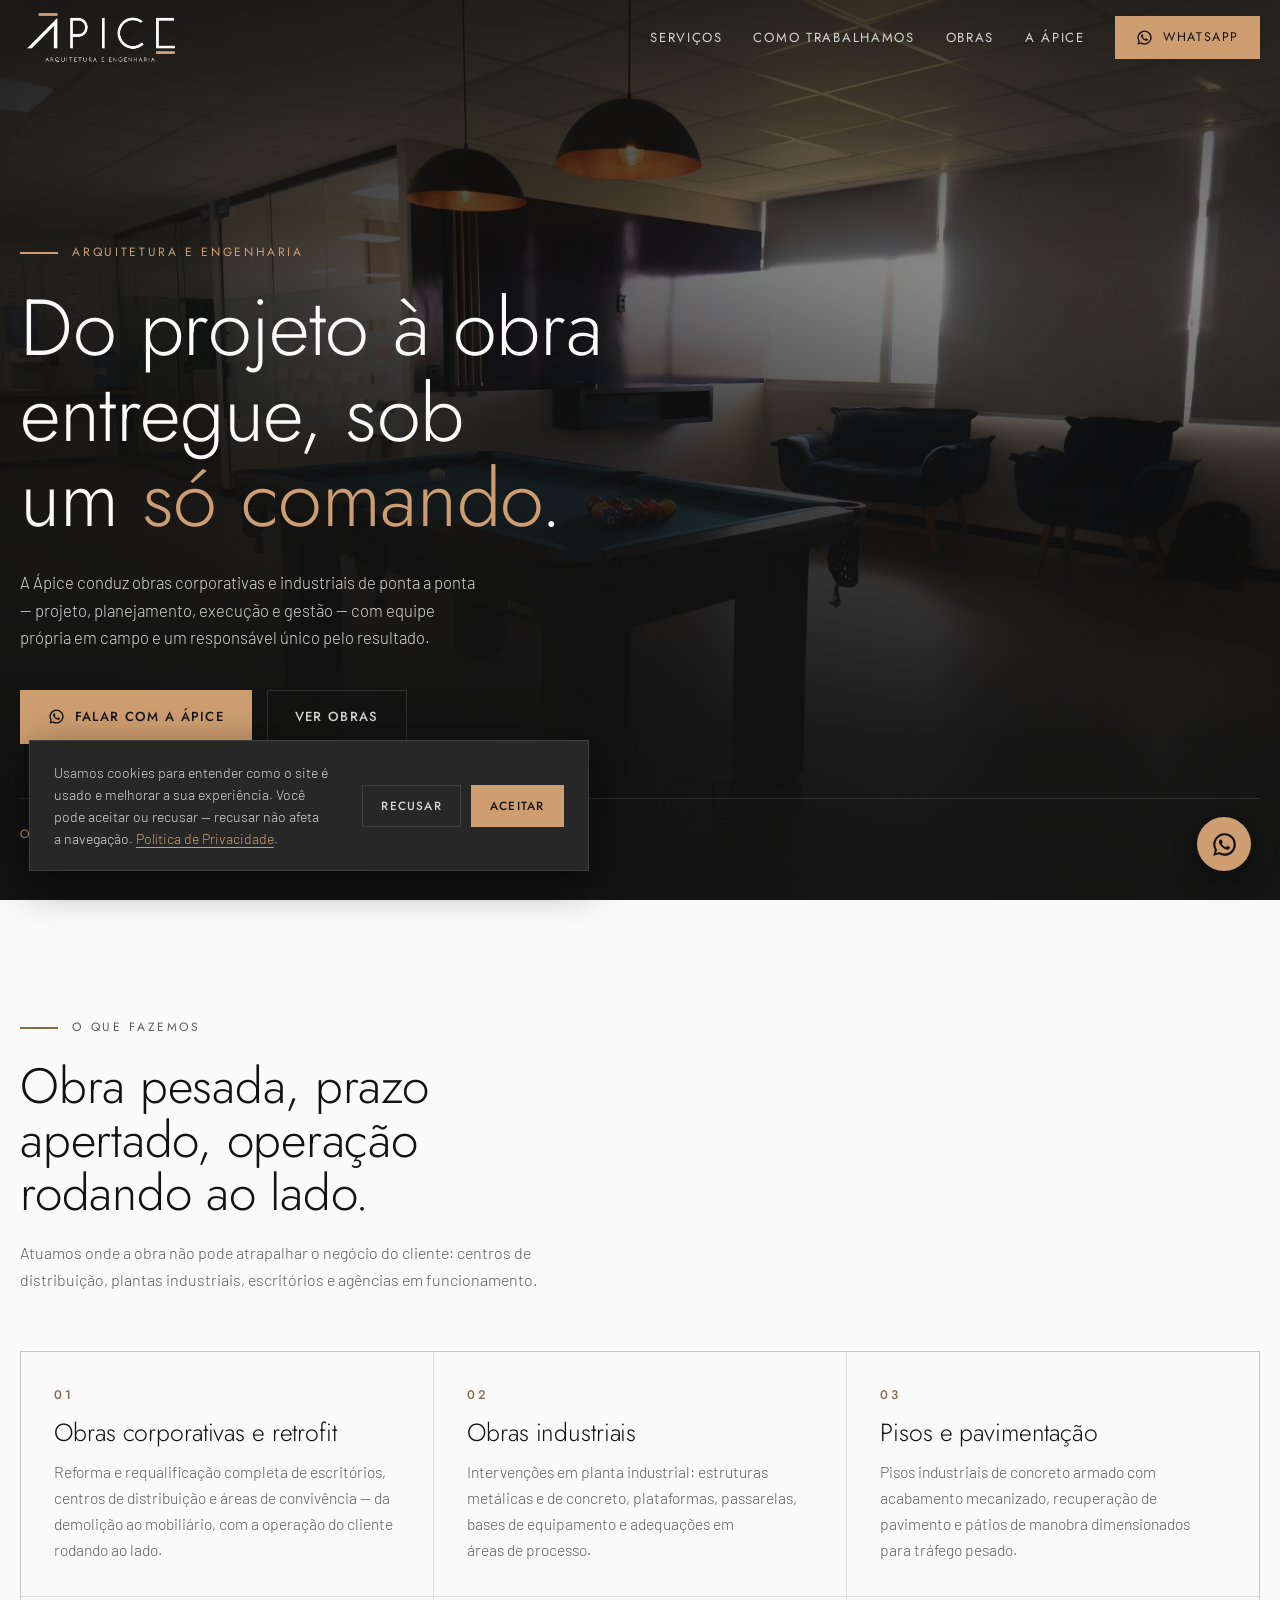
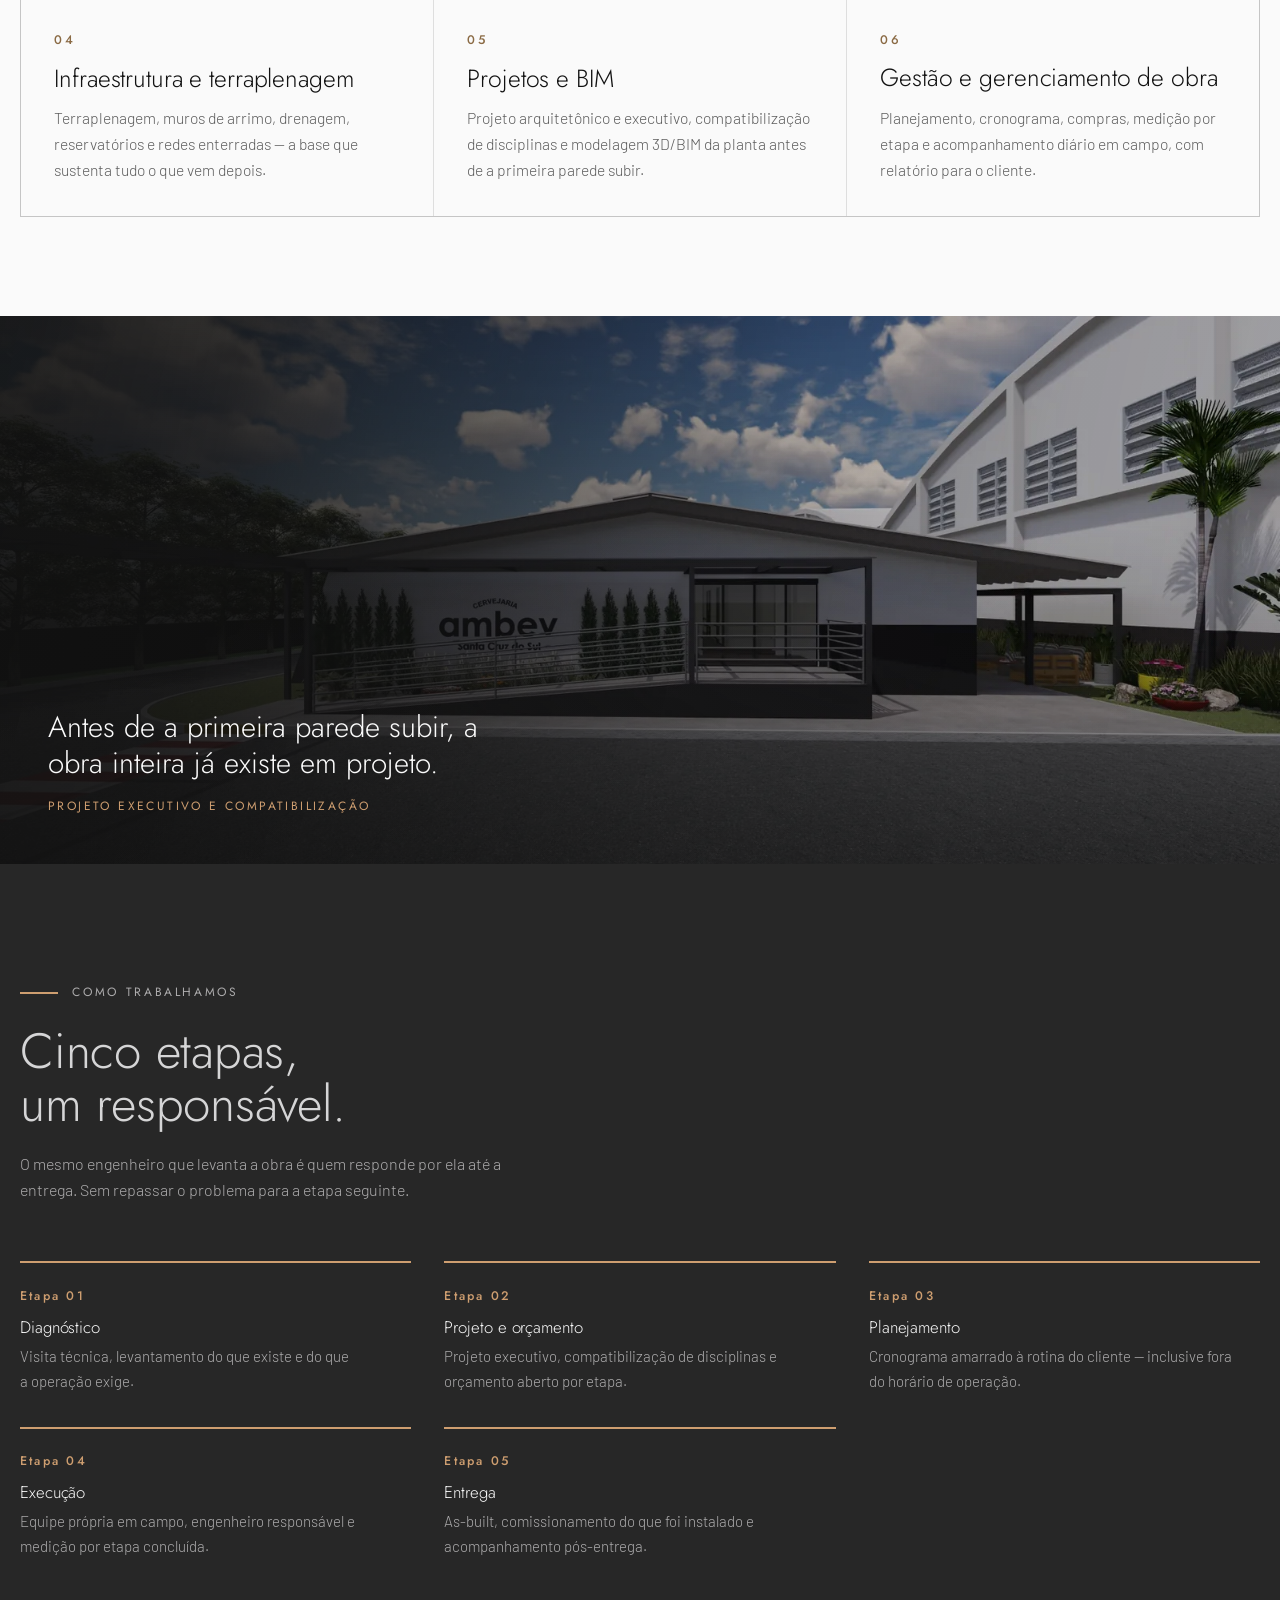
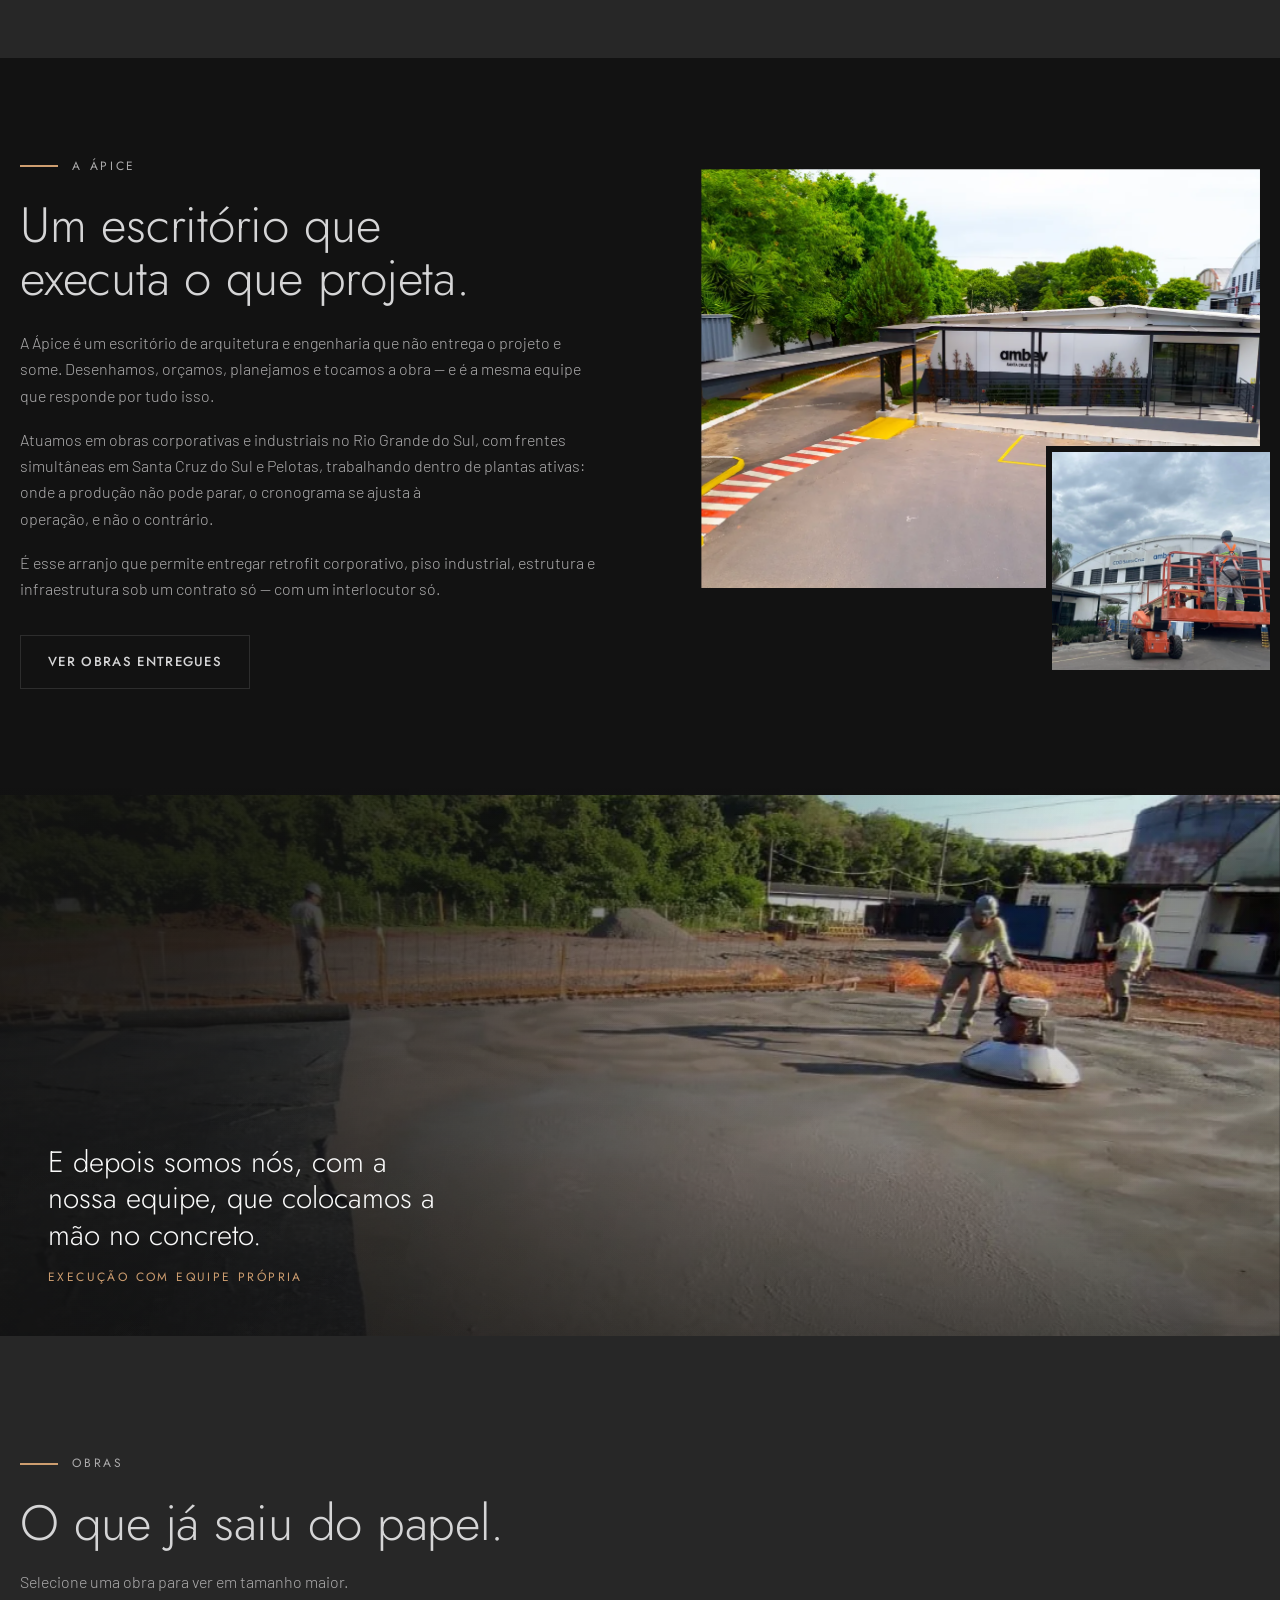
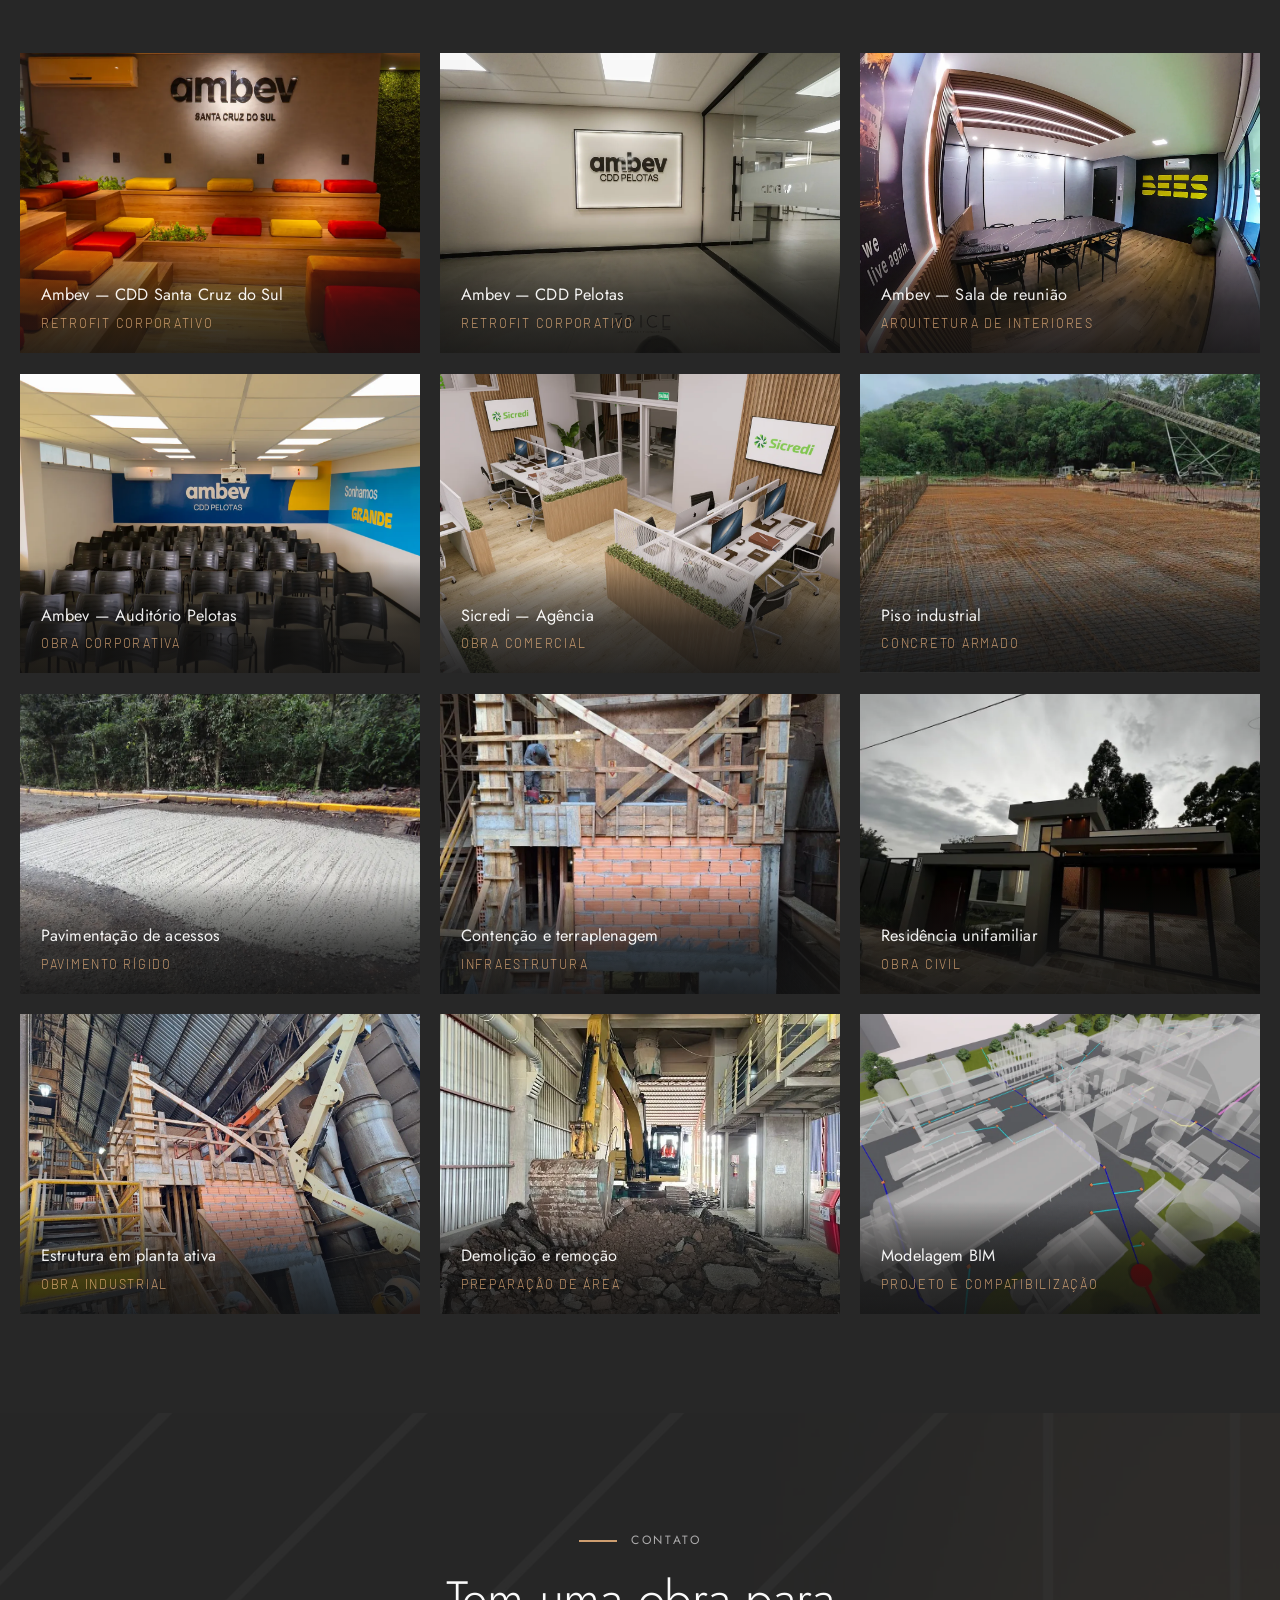
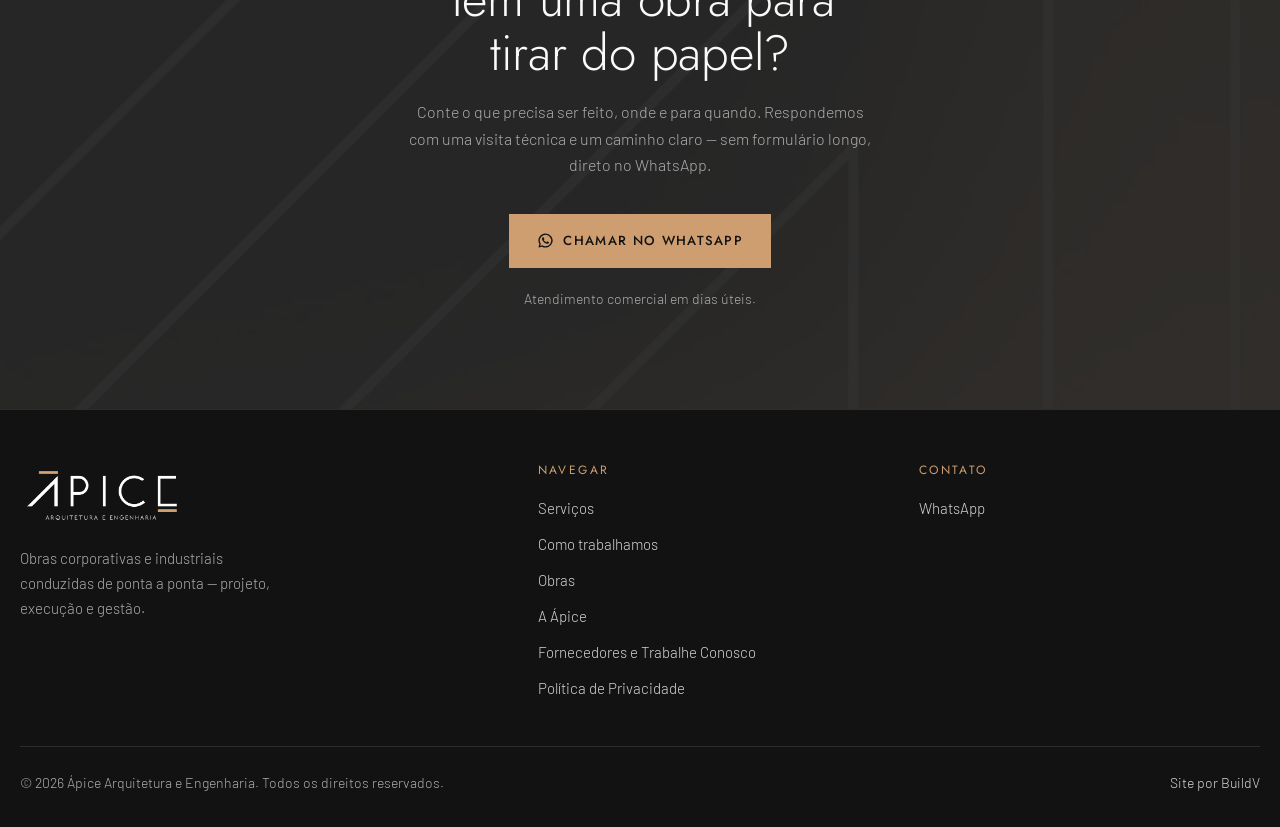
==== deploy-vercel/index.html @ d455d517 "Sistema de movimento, mais imagens e revisão de WCAG/tipografia MOVIMENTO (motion.css + motion.js) C" ====
<!DOCTYPE html>
<html lang="pt-BR">
<head>
<meta charset="utf-8">
<meta name="viewport" content="width=device-width, initial-scale=1">
<title>Ápice Arquitetura e Engenharia — Obras corporativas e industriais</title>
<meta name="description" content="A Ápice conduz obras corporativas e industriais de ponta a ponta: projeto, planejamento, execução e gestão, com equipe própria em campo e um responsável único pelo resultado.">
<meta name="theme-color" content="#121212">
<link rel="canonical" href="https://www.apicearqeng.com.br/">
<link rel="icon" href="favicon.ico" sizes="32x32">
<link rel="icon" href="assets/img/favicon.png" type="image/png" sizes="512x512">
<link rel="apple-touch-icon" href="assets/img/favicon.png">

<meta property="og:type" content="website">
<meta property="og:locale" content="pt_BR">
<meta property="og:title" content="Ápice Arquitetura e Engenharia">
<meta property="og:description" content="Obras corporativas e industriais de ponta a ponta — projeto, execução e gestão.">
<meta property="og:image" content="assets/img/hero.webp">

<link rel="preconnect" href="https://fonts.googleapis.com">
<link rel="preconnect" href="https://fonts.gstatic.com" crossorigin>
<link href="https://fonts.googleapis.com/css2?family=Barlow:wght@300;400;500;600&family=Jost:wght@300;400;500&display=swap" rel="stylesheet">
<link rel="preload" as="image" href="assets/img/hero.webp" fetchpriority="high">
<link rel="stylesheet" href="assets/css/style.css">
<link rel="stylesheet" href="assets/css/motion.css">

<!-- marca .js antes do primeiro paint: evita flash do conteúdo já revelado -->
<script src="assets/js/motion.js"></script>

<script type="application/ld+json">
{
  "@context":"https://schema.org",
  "@type":"GeneralContractor",
  "name":"Ápice Arquitetura e Engenharia",
  "description":"Obras corporativas e industriais: projeto, planejamento, execução e gestão de obra.",
  "areaServed":"Rio Grande do Sul, Brasil",
  "knowsAbout":["Obra corporativa","Retrofit","Obra industrial","Piso industrial","Pavimentação","Terraplenagem","Projeto arquitetônico","BIM","Gerenciamento de obra"]
}
</script>
</head>
<body>

<div class="progress" aria-hidden="true"></div>

<a class="skip" href="#conteudo">Pular para o conteúdo</a>

<header class="header" id="header">
  <div class="header__inner">
    <a class="brand" href="#topo" aria-label="Ápice Arquitetura e Engenharia — início">
      <img src="assets/img/logo-horizontal-branco.webp" alt="Ápice Arquitetura e Engenharia" width="600" height="223">
    </a>

    <button class="burger" id="burger" type="button" aria-label="Abrir menu" aria-expanded="false" aria-controls="nav">
      <span></span><span></span><span></span>
    </button>

    <nav class="nav" id="nav" aria-label="Navegação principal">
      <a href="#servicos">Serviços</a>
      <a href="#processo">Como trabalhamos</a>
      <a href="#obras">Obras</a>
      <a href="#sobre">A Ápice</a>
      <a class="btn" href="https://wa.me/5511999999999?text=Ol%C3%A1%2C%20gostaria%20de%20falar%20sobre%20uma%20obra." target="_blank" rel="noopener">
        <svg viewBox="0 0 24 24" aria-hidden="true"><path d="M12 2a10 10 0 0 0-8.6 15.05L2 22l5.1-1.34A10 10 0 1 0 12 2Zm0 18.1a8.1 8.1 0 0 1-4.13-1.13l-.3-.18-3.03.8.81-2.95-.2-.31A8.1 8.1 0 1 1 12 20.1Zm4.46-6.06c-.24-.12-1.44-.71-1.66-.79-.22-.08-.39-.12-.55.12-.16.24-.63.79-.77.95-.14.16-.28.18-.52.06-.24-.12-1.03-.38-1.96-1.21-.72-.65-1.21-1.44-1.35-1.68-.14-.24-.02-.37.1-.49.11-.11.24-.28.36-.42.12-.14.16-.24.24-.4.08-.16.04-.3-.02-.42-.06-.12-.55-1.32-.75-1.81-.2-.47-.4-.41-.55-.42h-.47c-.16 0-.42.06-.64.3-.22.24-.84.82-.84 2s.86 2.32.98 2.48c.12.16 1.7 2.6 4.12 3.64.58.25 1.03.4 1.38.51.58.19 1.11.16 1.52.1.47-.07 1.44-.59 1.64-1.16.2-.57.2-1.05.14-1.16-.06-.1-.22-.16-.46-.28Z"/></svg>
        WhatsApp
      </a>
    </nav>
  </div>
</header>
<div class="nav-scrim" id="navScrim" hidden></div>

<main id="conteudo">

  <!-- ============================ HERO ============================ -->
  <section class="hero" id="topo">
    <div class="hero__media">
      <img src="assets/img/hero.webp" alt="Área de convivência entregue pela Ápice: pé-direito alto, luminárias pendentes e divisórias de vidro." width="2000" height="1333" fetchpriority="high">
    </div>
    <div class="hero__inner">
      <p class="eyebrow"><i class="eyebrow__rule" aria-hidden="true"></i>Arquitetura e Engenharia</p>
      <h1>Do projeto à obra entregue, sob um <em>só comando</em>.</h1>
      <p class="hero__sub">
        A Ápice conduz obras corporativas e industriais de ponta a ponta — projeto,
        planejamento, execução e gestão — com equipe própria em campo e um responsável
        único pelo resultado.
      </p>
      <div class="hero__cta">
        <a class="btn" href="https://wa.me/5511999999999?text=Ol%C3%A1%2C%20gostaria%20de%20falar%20sobre%20uma%20obra." target="_blank" rel="noopener">
          <svg viewBox="0 0 24 24" aria-hidden="true"><path d="M12 2a10 10 0 0 0-8.6 15.05L2 22l5.1-1.34A10 10 0 1 0 12 2Zm0 18.1a8.1 8.1 0 0 1-4.13-1.13l-.3-.18-3.03.8.81-2.95-.2-.31A8.1 8.1 0 1 1 12 20.1Zm4.46-6.06c-.24-.12-1.44-.71-1.66-.79-.22-.08-.39-.12-.55.12-.16.24-.63.79-.77.95-.14.16-.28.18-.52.06-.24-.12-1.03-.38-1.96-1.21-.72-.65-1.21-1.44-1.35-1.68-.14-.24-.02-.37.1-.49.11-.11.24-.28.36-.42.12-.14.16-.24.24-.4.08-.16.04-.3-.02-.42-.06-.12-.55-1.32-.75-1.81-.2-.47-.4-.41-.55-.42h-.47c-.16 0-.42.06-.64.3-.22.24-.84.82-.84 2s.86 2.32.98 2.48c.12.16 1.7 2.6 4.12 3.64.58.25 1.03.4 1.38.51.58.19 1.11.16 1.52.1.47-.07 1.44-.59 1.64-1.16.2-.57.2-1.05.14-1.16-.06-.1-.22-.16-.46-.28Z"/></svg>
          Falar com a Ápice
        </a>
        <a class="btn btn--ghost" href="#obras">Ver obras</a>
      </div>

      <p class="hero__marks">
        <strong>Obras entregues para</strong>
        <span>Ambev</span><span>Sicredi</span>
      </p>
    </div>
  </section>

  <!-- ============================ SERVIÇOS ============================ -->
  <section class="section section--paper" id="servicos">
    <div class="shell">
      <div class="section__head" data-anim="up" data-stagger="90">
        <p class="eyebrow" data-anim="up"><i class="eyebrow__rule" aria-hidden="true"></i>O que fazemos</p>
        <h2 data-anim="mask">Obra pesada, prazo apertado, operação rodando ao lado.</h2>
        <p data-anim="up">
          Atuamos onde a obra não pode atrapalhar o negócio do cliente: centros de
          distribuição, plantas industriais, escritórios e agências em funcionamento.
        </p>
      </div>

      <div class="services" data-stagger="70">
        <article class="service" data-anim="up">
          <span class="service__n">01</span>
          <h3>Obras corporativas e retrofit</h3>
          <p>Reforma e requalificação completa de escritórios, centros de distribuição e áreas de convivência — da demolição ao mobiliário, com a operação do cliente rodando ao lado.</p>
        </article>
        <article class="service" data-anim="up">
          <span class="service__n">02</span>
          <h3>Obras industriais</h3>
          <p>Intervenções em planta industrial: estruturas metálicas e de concreto, plataformas, passarelas, bases de equipamento e adequações em áreas de processo.</p>
        </article>
        <article class="service" data-anim="up">
          <span class="service__n">03</span>
          <h3>Pisos e pavimentação</h3>
          <p>Pisos industriais de concreto armado com acabamento mecanizado, recuperação de pavimento e pátios de manobra dimensionados para tráfego pesado.</p>
        </article>
        <article class="service" data-anim="up">
          <span class="service__n">04</span>
          <h3>Infraestrutura e terraplenagem</h3>
          <p>Terraplenagem, muros de arrimo, drenagem, reservatórios e redes enterradas — a base que sustenta tudo o que vem depois.</p>
        </article>
        <article class="service" data-anim="up">
          <span class="service__n">05</span>
          <h3>Projetos e BIM</h3>
          <p>Projeto arquitetônico e executivo, compatibilização de disciplinas e modelagem 3D/BIM da planta antes de a primeira parede subir.</p>
        </article>
        <article class="service" data-anim="up">
          <span class="service__n">06</span>
          <h3>Gestão e gerenciamento de obra</h3>
          <p>Planejamento, cronograma, compras, medição por etapa e acompanhamento diário em campo, com relatório para o cliente.</p>
        </article>
      </div>
    </div>
  </section>

  <!-- ============================ FAIXA — PROJETO ============================ -->
  <section class="band" aria-label="Projeto arquitetônico de centro de distribuição">
    <div class="band__media">
      <div class="band__frame"><img src="assets/img/faixa-projeto.webp" alt="Projeto tridimensional da fachada de um centro de distribuição, com marquise, pátio pavimentado e paisagismo." width="1600" height="900" loading="lazy"></div>
      <div class="band__quote" data-anim="up" data-stagger="120">
        <p data-anim="mask">Antes de a primeira parede subir, a obra inteira já existe em projeto.</p>
        <span data-anim="up">Projeto executivo e compatibilização</span>
      </div>
    </div>
  </section>

  <!-- ============================ PROCESSO ============================ -->
  <section class="section section--graphite" id="processo">
    <div class="shell">
      <div class="section__head" data-anim="up" data-stagger="90">
        <p class="eyebrow" data-anim="up"><i class="eyebrow__rule" aria-hidden="true"></i>Como trabalhamos</p>
        <h2 data-anim="mask">Cinco etapas, um responsável.</h2>
        <p data-anim="up">
          O mesmo engenheiro que levanta a obra é quem responde por ela até a entrega.
          Sem repassar o problema para a etapa seguinte.
        </p>
      </div>

      <ol class="process" data-stagger="110" style="list-style:none;margin:0;padding:0">
        <li class="step" data-anim="up">
          <i class="step__rule" aria-hidden="true"></i>
          <span class="step__n">Etapa 01</span>
          <h3>Diagnóstico</h3>
          <p>Visita técnica, levantamento do que existe e do que a operação exige.</p>
        </li>
        <li class="step" data-anim="up">
          <i class="step__rule" aria-hidden="true"></i>
          <span class="step__n">Etapa 02</span>
          <h3>Projeto e orçamento</h3>
          <p>Projeto executivo, compatibilização de disciplinas e orçamento aberto por etapa.</p>
        </li>
        <li class="step" data-anim="up">
          <i class="step__rule" aria-hidden="true"></i>
          <span class="step__n">Etapa 03</span>
          <h3>Planejamento</h3>
          <p>Cronograma amarrado à rotina do cliente — inclusive fora do horário de operação.</p>
        </li>
        <li class="step" data-anim="up">
          <i class="step__rule" aria-hidden="true"></i>
          <span class="step__n">Etapa 04</span>
          <h3>Execução</h3>
          <p>Equipe própria em campo, engenheiro responsável e medição por etapa concluída.</p>
        </li>
        <li class="step" data-anim="up">
          <i class="step__rule" aria-hidden="true"></i>
          <span class="step__n">Etapa 05</span>
          <h3>Entrega</h3>
          <p>As-built, comissionamento do que foi instalado e acompanhamento pós-entrega.</p>
        </li>
      </ol>
    </div>
  </section>

  <!-- ============================ SOBRE ============================ -->
  <section class="section" id="sobre">
    <div class="shell">
      <div class="about">
        <div class="about__body" data-anim="left" data-stagger="80">
          <p class="eyebrow" data-anim="up"><i class="eyebrow__rule" aria-hidden="true"></i>A Ápice</p>
          <h2 data-anim="mask">Um escritório que executa o que projeta.</h2>
          <p data-anim="up">
            A Ápice é um escritório de arquitetura e engenharia que não entrega o projeto e
            some. Desenhamos, orçamos, planejamos e tocamos a obra — e é a mesma equipe que
            responde por tudo isso.
          </p>
          <p data-anim="up">
            Atuamos em obras corporativas e industriais no Rio Grande do Sul, com frentes
            simultâneas em Santa Cruz do Sul e Pelotas, trabalhando dentro de plantas ativas:
            onde a produção não pode parar, o cronograma se ajusta à operação, e não o contrário.
          </p>
          <p data-anim="up">
            É esse arranjo que permite entregar retrofit corporativo, piso industrial,
            estrutura e infraestrutura sob um contrato só — com um interlocutor só.
          </p>
          <div class="hero__cta" style="margin-top:2rem" data-anim="up">
            <a class="btn btn--ghost" href="#obras">Ver obras entregues</a>
          </div>
        </div>
        <div class="about__media">
          <div class="about__shot about__shot--main" data-anim="clip">
            <img src="assets/img/sobre.webp" alt="Fachada e pátio de manobra do centro de distribuição entregue pela Ápice." width="1500" height="843" loading="lazy">
          </div>
          <div class="about__shot about__shot--sub" data-anim="clip" style="--d:220ms">
            <img src="assets/img/equipe.webp" alt="Profissional da Ápice em plataforma elevatória durante serviço na fachada do centro de distribuição." width="1280" height="960" loading="lazy">
          </div>
        </div>
      </div>
    </div>
  </section>

  <!-- ============================ FAIXA — OBRA ============================ -->
  <section class="band" aria-label="Concretagem de piso industrial">
    <div class="band__media">
      <div class="band__frame"><img src="assets/img/faixa-obra.webp" alt="Equipe da Ápice executando o acabamento de uma laje de concreto recém-lançada." width="1279" height="576" loading="lazy"></div>
      <div class="band__quote" data-anim="up" data-stagger="120">
        <p data-anim="mask">E depois somos nós, com a nossa equipe, que colocamos a mão no concreto.</p>
        <span data-anim="up">Execução com equipe própria</span>
      </div>
    </div>
  </section>

  <!-- ============================ OBRAS ============================ -->
  <section class="section section--graphite" id="obras">
    <div class="shell">
      <div class="section__head" data-anim="up" data-stagger="90">
        <p class="eyebrow" data-anim="up"><i class="eyebrow__rule" aria-hidden="true"></i>Obras</p>
        <h2 data-anim="mask">O que já saiu do papel.</h2>
        <p data-anim="up">Selecione uma obra para ver em tamanho maior.</p>
      </div>

      <div class="grid" id="grid" data-stagger="70">
        <button class="work" type="button" data-i="0" data-anim="up">
          <img src="assets/img/obra-ambev-santacruz.webp" alt="Auditório em arquibancada de madeira com almofadas coloridas, no centro de distribuição da Ambev em Santa Cruz do Sul." width="1500" height="844" loading="lazy">
          <span class="work__cap"><strong>Ambev — CDD Santa Cruz do Sul</strong><span>Retrofit corporativo</span></span>
        </button>
        <button class="work" type="button" data-i="1" data-anim="up">
          <img src="assets/img/obra-ambev-pelotas.webp" alt="Recepção com letreiro iluminado e divisórias de vidro no centro de distribuição da Ambev em Pelotas." width="1500" height="1125" loading="lazy">
          <span class="work__cap"><strong>Ambev — CDD Pelotas</strong><span>Retrofit corporativo</span></span>
        </button>
        <button class="work" type="button" data-i="2" data-anim="up">
          <img src="assets/img/obra-ambev-cervejaria.webp" alt="Sala de reunião com forro curvo iluminado e painel ripado de madeira." width="1500" height="1125" loading="lazy">
          <span class="work__cap"><strong>Ambev — Sala de reunião</strong><span>Arquitetura de interiores</span></span>
        </button>
        <button class="work" type="button" data-i="3" data-anim="up">
          <img src="assets/img/obra-auditorio.webp" alt="Auditório do centro de distribuição da Ambev em Pelotas, com cadeiras enfileiradas e painel institucional." width="1500" height="1000" loading="lazy">
          <span class="work__cap"><strong>Ambev — Auditório Pelotas</strong><span>Obra corporativa</span></span>
        </button>
        <button class="work" type="button" data-i="4" data-anim="up">
          <img src="assets/img/obra-sicredi.webp" alt="Salão de atendimento de agência Sicredi com estações de trabalho e painéis de madeira." width="1500" height="1008" loading="lazy">
          <span class="work__cap"><strong>Sicredi — Agência</strong><span>Obra comercial</span></span>
        </button>
        <button class="work" type="button" data-i="5" data-anim="up">
          <img src="assets/img/obra-piso-industrial.webp" alt="Malha de armação de aço estendida sobre a base, pronta para a concretagem do piso industrial." width="1280" height="722" loading="lazy">
          <span class="work__cap"><strong>Piso industrial</strong><span>Concreto armado</span></span>
        </button>
        <button class="work" type="button" data-i="6" data-anim="up">
          <img src="assets/img/obra-pavimentacao.webp" alt="Trecho de pavimento rígido de concreto recém-concretado em via de acesso." width="1500" height="676" loading="lazy">
          <span class="work__cap"><strong>Pavimentação de acessos</strong><span>Pavimento rígido</span></span>
        </button>
        <button class="work" type="button" data-i="7" data-anim="up">
          <img src="assets/img/obra-contencao.webp" alt="Muro de arrimo de concreto executado em área de terraplenagem." width="960" height="1280" loading="lazy">
          <span class="work__cap"><strong>Contenção e terraplenagem</strong><span>Infraestrutura</span></span>
        </button>
        <button class="work" type="button" data-i="8" data-anim="up">
          <img src="assets/img/obra-residencial.webp" alt="Fachada de residência contemporânea concluída, com volumes escuros e calçada em pedra." width="960" height="1280" loading="lazy">
          <span class="work__cap"><strong>Residência unifamiliar</strong><span>Obra civil</span></span>
        </button>
        <button class="work" type="button" data-i="9" data-anim="up">
          <img src="assets/img/obra-estrutura.webp" alt="Escoramento e alvenaria estrutural executados entre silos e tubulações de uma planta industrial em operação." width="1280" height="960" loading="lazy">
          <span class="work__cap"><strong>Estrutura em planta ativa</strong><span>Obra industrial</span></span>
        </button>
        <button class="work" type="button" data-i="10" data-anim="up">
          <img src="assets/img/obra-demolicao.webp" alt="Escavadeira demolindo alvenaria no interior de um galpão, durante a fase de remoção da obra." width="675" height="900" loading="lazy">
          <span class="work__cap"><strong>Demolição e remoção</strong><span>Preparação de área</span></span>
        </button>
        <button class="work" type="button" data-i="11" data-anim="up">
          <img src="assets/img/obra-bim.webp" alt="Modelo tridimensional BIM de uma planta industrial, com redes e edificações representadas." width="1500" height="844" loading="lazy">
          <span class="work__cap"><strong>Modelagem BIM</strong><span>Projeto e compatibilização</span></span>
        </button>
      </div>
    </div>
  </section>

  <!-- ============================ CTA ============================ -->
  <section class="section cta" id="contato">
    <div class="cta__pattern" aria-hidden="true"></div>
    <div class="shell">
      <div class="cta__inner" data-anim="up" data-stagger="90">
        <p class="eyebrow" style="justify-content:center" data-anim="up"><i class="eyebrow__rule" aria-hidden="true"></i>Contato</p>
        <h2 data-anim="mask">Tem uma obra para tirar do papel?</h2>
        <p>
          Conte o que precisa ser feito, onde e para quando. Respondemos com uma visita
          técnica e um caminho claro — sem formulário longo, direto no WhatsApp.
        </p>
        <a class="btn" href="https://wa.me/5511999999999?text=Ol%C3%A1%2C%20gostaria%20de%20falar%20sobre%20uma%20obra." target="_blank" rel="noopener">
          <svg viewBox="0 0 24 24" aria-hidden="true"><path d="M12 2a10 10 0 0 0-8.6 15.05L2 22l5.1-1.34A10 10 0 1 0 12 2Zm0 18.1a8.1 8.1 0 0 1-4.13-1.13l-.3-.18-3.03.8.81-2.95-.2-.31A8.1 8.1 0 1 1 12 20.1Zm4.46-6.06c-.24-.12-1.44-.71-1.66-.79-.22-.08-.39-.12-.55.12-.16.24-.63.79-.77.95-.14.16-.28.18-.52.06-.24-.12-1.03-.38-1.96-1.21-.72-.65-1.21-1.44-1.35-1.68-.14-.24-.02-.37.1-.49.11-.11.24-.28.36-.42.12-.14.16-.24.24-.4.08-.16.04-.3-.02-.42-.06-.12-.55-1.32-.75-1.81-.2-.47-.4-.41-.55-.42h-.47c-.16 0-.42.06-.64.3-.22.24-.84.82-.84 2s.86 2.32.98 2.48c.12.16 1.7 2.6 4.12 3.64.58.25 1.03.4 1.38.51.58.19 1.11.16 1.52.1.47-.07 1.44-.59 1.64-1.16.2-.57.2-1.05.14-1.16-.06-.1-.22-.16-.46-.28Z"/></svg>
          Chamar no WhatsApp
        </a>
        <p class="cta__note">Atendimento comercial em dias úteis.</p>
      </div>
    </div>
  </section>

</main>

<!-- ============================ FOOTER ============================ -->
<footer class="footer">
  <div class="shell">
    <div class="footer__grid">
      <div class="footer__brand">
        <img src="assets/img/logo-horizontal-branco.webp" alt="Ápice Arquitetura e Engenharia" width="600" height="223" loading="lazy">
        <p>Obras corporativas e industriais conduzidas de ponta a ponta — projeto, execução e gestão.</p>
      </div>
      <div>
        <h2 class="footer__title">Navegar</h2>
        <ul>
          <li><a href="#servicos">Serviços</a></li>
          <li><a href="#processo">Como trabalhamos</a></li>
          <li><a href="#obras">Obras</a></li>
          <li><a href="#sobre">A Ápice</a></li>
          <li><a href="fornecedores.html">Fornecedores e Trabalhe Conosco</a></li>
          <li><a href="politica-de-privacidade.html">Política de Privacidade</a></li>
        </ul>
      </div>
      <div>
        <h2 class="footer__title">Contato</h2>
        <ul>
          <li><a href="https://wa.me/5511999999999" target="_blank" rel="noopener">WhatsApp</a></li>
        </ul>
      </div>
    </div>
    <div class="footer__bottom">
      <p>&copy; <span id="ano">2026</span> Ápice Arquitetura e Engenharia. Todos os direitos reservados.</p>
      <p><a href="https://buildv.com.br" target="_blank" rel="noopener">Site por BuildV</a></p>
    </div>
  </div>
</footer>

<aside class="wa-dock" aria-label="Contato rápido">
<a class="wa" href="https://wa.me/5511999999999?text=Ol%C3%A1%2C%20gostaria%20de%20falar%20sobre%20uma%20obra." target="_blank" rel="noopener" aria-label="Falar com a Ápice no WhatsApp">
  <svg viewBox="0 0 24 24" aria-hidden="true"><path d="M12 2a10 10 0 0 0-8.6 15.05L2 22l5.1-1.34A10 10 0 1 0 12 2Zm0 18.1a8.1 8.1 0 0 1-4.13-1.13l-.3-.18-3.03.8.81-2.95-.2-.31A8.1 8.1 0 1 1 12 20.1Zm4.46-6.06c-.24-.12-1.44-.71-1.66-.79-.22-.08-.39-.12-.55.12-.16.24-.63.79-.77.95-.14.16-.28.18-.52.06-.24-.12-1.03-.38-1.96-1.21-.72-.65-1.21-1.44-1.35-1.68-.14-.24-.02-.37.1-.49.11-.11.24-.28.36-.42.12-.14.16-.24.24-.4.08-.16.04-.3-.02-.42-.06-.12-.55-1.32-.75-1.81-.2-.47-.4-.41-.55-.42h-.47c-.16 0-.42.06-.64.3-.22.24-.84.82-.84 2s.86 2.32.98 2.48c.12.16 1.7 2.6 4.12 3.64.58.25 1.03.4 1.38.51.58.19 1.11.16 1.52.1.47-.07 1.44-.59 1.64-1.16.2-.57.2-1.05.14-1.16-.06-.1-.22-.16-.46-.28Z"/></svg>
</a>
</aside>

<!-- ============================ LIGHTBOX ============================ -->
<dialog class="lb" id="lb" aria-label="Visualização ampliada da obra">
  <button class="lb__btn lb__close" type="button" id="lbClose" aria-label="Fechar">
    <svg viewBox="0 0 24 24" aria-hidden="true"><path d="M6 6l12 12M18 6L6 18"/></svg>
  </button>
  <button class="lb__btn lb__prev" type="button" id="lbPrev" aria-label="Obra anterior">
    <svg viewBox="0 0 24 24" aria-hidden="true"><path d="M15 5l-7 7 7 7"/></svg>
  </button>
  <button class="lb__btn lb__next" type="button" id="lbNext" aria-label="Próxima obra">
    <svg viewBox="0 0 24 24" aria-hidden="true"><path d="M9 5l7 7-7 7"/></svg>
  </button>
  <figure class="lb__fig">
    <img id="lbImg" alt="" width="1500" height="1000">
    <figcaption class="lb__cap"><strong id="lbTitle"></strong><span id="lbTag"></span></figcaption>
  </figure>
</dialog>

<script src="assets/js/main.js" defer></script>
<script src="assets/js/cookies.js" defer></script>
</body>
</html>
---- deploy-vercel/assets/css/style.css ----
/* ============================================================
   Ápice Arquitetura e Engenharia
   Tokens derivados do Manual da Marca (Marca/manual-da-marca.pdf)
   ============================================================ */

:root{
  /* Paleta oficial da marca */
  --ink:#121212;
  --graphite:#272727;
  --gray:#adacad;
  --gray-light:#d5d5d6;
  --bronze:#ce9e70;
  --sand:#d0b093;
  --sand-pale:#e7d0ba;

  /* Neutros de papel */
  --paper:#fafafa;
  --paper-2:#f1f0ee;
  --bronze-ink:#8a6a44;   /* bronze legível sobre claro — AA 4,76:1 */
  --gray-ink:#5c5c5c;     /* texto secundário sobre claro — 6,41:1 */

  --rule:rgba(213,213,214,.14);
  --rule-dark:rgba(18,18,18,.12);

  --fs-hero:clamp(2.5rem,6.2vw,5.2rem);
  --fs-h2:clamp(1.9rem,4vw,3.1rem);
  --fs-h3:clamp(1.2rem,2vw,1.55rem);
  --fs-body:clamp(1rem,1.05vw,1.09rem);
  --fs-small:.875rem;
  --fs-eyebrow:.75rem;

  --shell:min(1240px,100% - 2.5rem);
  --ease:cubic-bezier(.16,1,.3,1);
  --header-h:76px;
}

*,*::before,*::after{box-sizing:border-box}
html{-webkit-text-size-adjust:100%}
body{margin:0}

html{scroll-behavior:smooth;scroll-padding-top:var(--header-h)}
@media (prefers-reduced-motion:reduce){html{scroll-behavior:auto}}

body{
  font-family:"Barlow",system-ui,-apple-system,"Segoe UI",sans-serif;
  font-size:var(--fs-body);
  font-weight:300;
  line-height:1.65;
  color:var(--gray-light);
  background:var(--ink);
  overflow-x:hidden;
}

img{max-width:100%;height:auto;display:block}
a{color:inherit}
button{font:inherit}

h1,h2,h3,h4{
  font-family:"Jost",system-ui,sans-serif;
  font-weight:300;
  line-height:1.08;
  letter-spacing:-.005em;
  margin:0;
  text-wrap:balance;
}
p{margin:0;text-wrap:pretty}

.shell{width:var(--shell);margin-inline:auto}
.sr-only{position:absolute;width:1px;height:1px;padding:0;margin:-1px;overflow:hidden;clip:rect(0 0 0 0);white-space:nowrap;border:0}

.skip{
  position:absolute;left:1rem;top:-100%;z-index:200;
  background:var(--bronze);color:var(--ink);padding:.7rem 1.2rem;
  font-weight:600;letter-spacing:.04em;
}
.skip:focus{top:1rem}

:where(a,button,summary,[tabindex]):focus-visible{
  outline:2px solid var(--bronze);outline-offset:3px;
}

/* --- Eyebrow: filete bronze + rótulo, ecoando as barras do logotipo --- */
.eyebrow{
  display:flex;align-items:center;gap:.9rem;
  font-family:"Jost",sans-serif;font-size:var(--fs-eyebrow);font-weight:400;
  letter-spacing:.22em;text-transform:uppercase;color:var(--bronze);
  margin:0 0 1.4rem;
}
.eyebrow__rule{display:block;width:38px;height:2px;background:var(--bronze);flex:none}
.section--paper .eyebrow{color:var(--bronze-ink)}
.section--paper .eyebrow__rule{background:var(--bronze-ink)}

/* ============================ HEADER ============================ */
.header{
  position:fixed;inset:0 0 auto;z-index:100;
  height:var(--header-h);
  display:flex;align-items:center;
  background:rgba(18,18,18,0);
  border-bottom:1px solid transparent;
  transition:background .4s var(--ease),border-color .4s var(--ease),backdrop-filter .4s;
}
.header.is-stuck{
  background:rgba(18,18,18,.92);
  backdrop-filter:blur(14px);
  border-bottom-color:var(--rule);
}
.header__inner{display:flex;align-items:center;justify-content:space-between;gap:1rem;width:var(--shell);margin-inline:auto}
.brand{display:block;flex:none}
.brand img{width:clamp(124px,17vw,168px)}

.nav{display:flex;align-items:center;gap:clamp(1rem,2.4vw,2.1rem)}
.nav a{
  font-family:"Jost",sans-serif;font-size:.82rem;font-weight:400;
  letter-spacing:.13em;text-transform:uppercase;color:var(--gray-light);
  text-decoration:none;position:relative;padding:.4rem 0;
  display:inline-flex;align-items:center;min-height:24px;
}
.nav a::after{
  content:"";position:absolute;left:0;bottom:0;height:1px;width:0;background:var(--bronze);
  transition:width .35s var(--ease);
}
.nav a:hover::after,.nav a:focus-visible::after{width:100%}
.nav .btn::after{display:none}
/* `.nav a` (0,1,1) venceria `.btn` (0,1,0) e apagaria o texto do botão sobre o bronze */
.nav a.btn{color:var(--ink)}
.nav a.btn:hover,.nav a.btn:focus-visible{color:var(--ink)}

.header .btn{padding:.62rem 1.25rem;font-size:.78rem}

.burger{
  display:none;width:44px;height:44px;padding:0;border:1px solid var(--rule);
  background:transparent;cursor:pointer;position:relative;
}
.burger span{
  position:absolute;left:12px;width:20px;height:1.5px;background:var(--gray-light);
  transition:transform .35s var(--ease),opacity .2s;
}
.burger span:nth-child(1){top:16px}
.burger span:nth-child(2){top:21.5px}
.burger span:nth-child(3){top:27px}
.burger[aria-expanded="true"] span:nth-child(1){transform:translateY(5.5px) rotate(45deg)}
.burger[aria-expanded="true"] span:nth-child(2){opacity:0}
.burger[aria-expanded="true"] span:nth-child(3){transform:translateY(-5.5px) rotate(-45deg)}

/* ============================ BOTÕES ============================ */
.btn{
  --bg:var(--bronze); --fg:var(--ink);
  display:inline-flex;align-items:center;gap:.6rem;
  padding:.95rem 1.7rem;
  font-family:"Jost",sans-serif;font-size:.82rem;font-weight:500;
  letter-spacing:.1em;text-transform:uppercase;text-decoration:none;
  color:var(--fg);background:var(--bg);border:1px solid var(--bg);
  cursor:pointer;
  transition:background .3s var(--ease),color .3s var(--ease),border-color .3s var(--ease),transform .3s var(--ease);
}
.btn:hover{background:var(--sand);border-color:var(--sand);transform:translateY(-2px)}
.btn svg{width:17px;height:17px;flex:none;fill:currentColor}

.btn--ghost{--bg:transparent;--fg:var(--gray-light);border-color:var(--rule)}
.btn--ghost:hover{--fg:var(--ink);background:var(--gray-light);border-color:var(--gray-light)}
.section--paper .btn--ghost{--fg:var(--ink);border-color:var(--rule-dark)}
.section--paper .btn--ghost:hover{--fg:var(--paper);background:var(--ink);border-color:var(--ink)}

/* ============================ HERO ============================ */
.hero{position:relative;min-height:100svh;display:flex;align-items:flex-end;padding-block:calc(var(--header-h) + 3rem) clamp(2.5rem,6vh,4.5rem);overflow:hidden}
.hero__media{position:absolute;inset:0;z-index:0}
.hero__media img{width:100%;height:100%;object-fit:cover}
.hero__media::after{
  content:"";position:absolute;inset:0;
  background:
    linear-gradient(180deg,
      rgba(18,18,18,.80) 0%,
      rgba(18,18,18,.48) 30%,
      rgba(18,18,18,.72) 58%,
      rgba(18,18,18,.93) 82%,
      rgba(18,18,18,.97) 100%),
    linear-gradient(90deg,
      rgba(18,18,18,.70) 0%,
      rgba(18,18,18,.52) 24%,
      rgba(18,18,18,.24) 50%,
      rgba(18,18,18,.05) 74%,
      rgba(18,18,18,0)   100%),
    /* véu focal no canto do texto: segura o contraste do bronze sobre
       os pontos de luz da foto sem apagar o resto da imagem */
    radial-gradient(130% 92% at 2% 96%,
      rgba(18,18,18,.86) 0%,
      rgba(18,18,18,.62) 38%,
      rgba(18,18,18,.24) 64%,
      rgba(18,18,18,0)   84%);
}
.hero__inner{position:relative;z-index:1;width:var(--shell);margin-inline:auto}
.hero h1{font-size:var(--fs-hero);max-width:16ch;color:var(--paper)}
.hero h1 em{font-style:normal;color:var(--bronze)}
.hero__sub{max-width:52ch;margin-top:1.7rem;color:var(--gray-light);font-size:clamp(1rem,1.3vw,1.16rem)}
.hero__cta{display:flex;flex-wrap:wrap;gap:.9rem;margin-top:2.4rem}

.hero__marks{
  display:flex;flex-wrap:wrap;align-items:center;gap:.6rem 1.6rem;
  margin-top:clamp(2.6rem,6vh,4rem);padding-top:1.5rem;border-top:1px solid var(--rule);
  font-size:var(--fs-small);color:var(--gray);
}
.hero__marks strong{
  font-family:"Jost",sans-serif;font-weight:400;font-size:var(--fs-eyebrow);
  letter-spacing:.2em;text-transform:uppercase;color:var(--bronze);
}
.hero__marks span{font-family:"Jost",sans-serif;letter-spacing:.06em;color:var(--gray-light)}

/* ============================ SEÇÕES ============================ */
.section{padding-block:clamp(4.5rem,11vh,8rem)}
.section--paper{background:var(--paper);color:var(--ink)}
.section--paper h2,.section--paper h3{color:var(--ink)}
.section--graphite{background:var(--graphite)}

.section__head{max-width:60ch;margin-bottom:clamp(2.5rem,5vw,3.6rem)}
.section__head h2{font-size:var(--fs-h2)}
.section__head p{margin-top:1.2rem;color:var(--gray);max-width:62ch}
.section--paper .section__head p{color:var(--gray-ink)}

/* ---------- Serviços ---------- */
.services{display:grid;gap:1px;background:var(--rule-dark);border:1px solid var(--rule-dark);grid-template-columns:repeat(3,minmax(0,1fr))}
.service{background:var(--paper);padding:clamp(1.7rem,2.6vw,2.4rem);display:flex;flex-direction:column;gap:.85rem;transition:background .35s var(--ease)}
.service:hover{background:var(--paper-2)}
.service__n{font-family:"Jost",sans-serif;font-size:.78rem;font-weight:500;letter-spacing:.18em;color:var(--bronze-ink)}
.service h3{font-size:var(--fs-h3)}
.service p{color:var(--gray-ink);font-size:.98rem;max-width:52ch}

/* ---------- Processo ---------- */
.process{display:grid;grid-template-columns:repeat(3,minmax(0,1fr));gap:clamp(1.6rem,2.6vw,2.6rem)}
.step{padding-top:1.4rem;border-top:2px solid var(--rule)}
.step--on{border-top-color:var(--bronze)}
.step__n{font-family:"Jost",sans-serif;font-size:.78rem;font-weight:500;letter-spacing:.18em;color:var(--bronze);display:block;margin-bottom:.7rem}
.step h3{font-size:1.05rem;margin-bottom:.5rem;color:var(--paper)}
.step p{font-size:.94rem;color:var(--gray);max-width:46ch}

/* ---------- Sobre ---------- */
.about{display:grid;grid-template-columns:1.05fr .95fr;gap:clamp(2rem,5vw,4.5rem);align-items:center}
.about__body h2{font-size:var(--fs-h2);margin-bottom:1.5rem}
.about__body p + p{margin-top:1.1rem}
.about__body p{color:var(--gray);max-width:64ch}
.about__media{position:relative}

/* ---------- Portfólio: grade 3/2/1 com lightbox ---------- */
.grid{display:grid;grid-template-columns:repeat(3,minmax(0,1fr));gap:clamp(.9rem,1.6vw,1.4rem)}
.work{
  position:relative;display:grid;width:100%;padding:0;border:0;
  background:var(--graphite);cursor:zoom-in;overflow:hidden;text-align:left;
}
/* imagem e legenda ocupam a mesma célula: se a legenda crescer (texto a 200%),
   a célula cresce junto e nada é cortado */
.work > img,.work__cap{grid-area:1/1}
.work img{
  width:100%;height:100%;aspect-ratio:4/3;object-fit:cover;
  transition:transform .7s var(--ease);
}
.work:hover img,.work:focus-visible img{transform:scale(1.045)}
.work__cap{
  align-self:end;z-index:1;padding:2.6rem 1.3rem 1.2rem;
  background:linear-gradient(180deg,
    rgba(18,18,18,0)   0%,
    rgba(18,18,18,.42) 26%,
    rgba(18,18,18,.78) 58%,
    rgba(18,18,18,.94) 100%);
}
.work__cap strong{display:block;font-family:"Jost",sans-serif;font-weight:400;font-size:1.02rem;color:var(--paper);letter-spacing:.01em}
.work__cap span{display:block;margin-top:.25rem;font-size:.78rem;letter-spacing:.14em;text-transform:uppercase;color:var(--bronze)}

/* ---------- Lightbox ---------- */
.lb{
  border:0;padding:0;max-width:100%;max-height:100%;width:100%;height:100%;
  background:rgba(10,10,10,.96);color:var(--gray-light);
}
.lb::backdrop{background:rgba(10,10,10,.9)}
.lb[open]{display:flex;align-items:center;justify-content:center}
.lb__fig{margin:0;padding:clamp(3.5rem,7vw,4.5rem) clamp(3.5rem,8vw,5.5rem);max-width:min(1100px,100%);display:flex;flex-direction:column;gap:1rem}
.lb__fig img{max-height:74svh;width:auto;max-width:100%;margin-inline:auto;object-fit:contain}
.lb__cap{font-size:.92rem;color:var(--gray);text-align:center}
.lb__cap strong{display:block;font-family:"Jost",sans-serif;font-weight:400;font-size:1.1rem;color:var(--paper);margin-bottom:.2rem}
.lb__btn{
  position:absolute;top:50%;translate:0 -50%;
  width:48px;height:48px;display:grid;place-items:center;
  background:rgba(18,18,18,.7);border:1px solid var(--rule);color:var(--gray-light);cursor:pointer;
  transition:background .3s,color .3s,border-color .3s;
}
.lb__btn:hover{background:var(--bronze);color:var(--ink);border-color:var(--bronze)}
.lb__prev{left:clamp(.5rem,2vw,1.5rem)}
.lb__next{right:clamp(.5rem,2vw,1.5rem)}
.lb__close{position:absolute;top:clamp(.6rem,2vw,1.4rem);right:clamp(.6rem,2vw,1.4rem);translate:none}
.lb__btn svg{width:20px;height:20px;stroke:currentColor;fill:none;stroke-width:1.6}

/* ---------- CTA final ---------- */
.cta{position:relative;overflow:hidden;background:var(--graphite)}
.cta__pattern{
  position:absolute;inset:0;opacity:.06;
  background:url("../img/pattern.webp") center/cover no-repeat;
  pointer-events:none;
}
.cta__inner{position:relative;z-index:1;text-align:center;max-width:60ch;margin-inline:auto}
.cta h2{font-size:var(--fs-h2);color:var(--paper)}
.cta p{margin-top:1.2rem;color:var(--gray)}
.cta .btn{margin-top:2.2rem}
.cta__note{margin-top:1.6rem;font-size:var(--fs-small);color:var(--gray)}

/* ---------- Footer ---------- */
.footer{background:var(--ink);border-top:1px solid var(--rule);padding-block:clamp(3rem,6vh,4.5rem) 2rem}
.footer__grid{display:grid;grid-template-columns:1.4fr 1fr 1fr;gap:2.5rem}
.footer__brand img{width:170px;margin-bottom:1.2rem}
.footer__brand p{font-size:.94rem;color:var(--gray);max-width:32ch;text-wrap:pretty}
.footer__title{font-family:"Jost",sans-serif;font-size:var(--fs-eyebrow);font-weight:400;letter-spacing:.2em;text-transform:uppercase;color:var(--bronze);margin-bottom:1.1rem}
.footer ul{list-style:none;margin:0;padding:0;display:grid;gap:.6rem}
.footer a{
  display:inline-flex;align-items:center;min-height:24px;
  color:var(--gray-light);text-decoration:none;font-size:.94rem;transition:color .3s;
}
.footer a:hover{color:var(--bronze)}
.footer__bottom{
  margin-top:clamp(2.5rem,5vh,3.5rem);padding-top:1.5rem;border-top:1px solid var(--rule);
  display:flex;flex-wrap:wrap;gap:.7rem 1.5rem;justify-content:space-between;align-items:center;
  font-size:var(--fs-small);color:var(--gray);
}
.footer__bottom a{font-size:var(--fs-small);min-height:24px}

/* ---------- WhatsApp flutuante ---------- */
.wa{
  position:fixed;right:clamp(1rem,3vw,1.8rem);bottom:clamp(1rem,3vw,1.8rem);z-index:90;
  width:54px;height:54px;display:grid;place-items:center;
  background:var(--bronze);color:var(--ink);border-radius:50%;
  box-shadow:0 8px 26px rgba(0,0,0,.45);
  transition:transform .3s var(--ease),background .3s;
}
.wa:hover{transform:scale(1.07);background:var(--sand)}
.wa svg{width:27px;height:27px;fill:currentColor}

/* Movimento: ver motion.css */

/* ============================ RESPONSIVO ============================ */
@media (max-width:1024px){
  .services{grid-template-columns:repeat(2,minmax(0,1fr))}
  .process{grid-template-columns:repeat(2,minmax(0,1fr));gap:1.6rem 2rem}
  .grid{grid-template-columns:repeat(2,minmax(0,1fr))}
  .about{grid-template-columns:1fr;gap:2.5rem}
  .footer__grid{grid-template-columns:1fr 1fr;gap:2rem}
  .footer__brand{grid-column:1/-1}
}

@media (max-width:860px){
  :root{--header-h:66px}
  .header .btn{display:none}
  .burger{display:block;z-index:120}
  .nav{
    position:fixed;inset:0 0 0 auto;width:min(320px,84vw);
    flex-direction:column;align-items:flex-start;justify-content:center;
    gap:1.4rem;padding:2rem clamp(1.5rem,6vw,2.5rem);
    background:var(--graphite);border-left:1px solid var(--rule);
    transform:translateX(100%);transition:transform .45s var(--ease);
    z-index:110;overflow-y:auto;
  }
  .nav.is-open{transform:translateX(0)}
  .nav a{font-size:1.05rem;letter-spacing:.1em}
  .nav .btn{display:inline-flex;margin-top:.6rem}
  .nav-scrim{
    position:fixed;inset:0;z-index:105;background:rgba(10,10,10,.6);
    opacity:0;visibility:hidden;transition:opacity .4s,visibility .4s;
  }
  .nav-scrim.is-on{opacity:1;visibility:visible}
  body.nav-locked{overflow:hidden}
}

@media (max-width:560px){
  :root{--shell:min(1240px,100% - 2rem)}
  .services,.grid,.process{grid-template-columns:1fr}
  .footer__grid{grid-template-columns:1fr}
  .hero{min-height:auto;padding-block:calc(var(--header-h) + 5rem) 3.5rem}
  .hero__cta .btn{width:100%;justify-content:center}
  .work{aspect-ratio:3/2}
  .lb__btn{width:42px;height:42px}
  .lb__fig{padding:4rem 1rem 3rem}
  .footer__bottom{flex-direction:column;align-items:flex-start}
}

/* ============================ BANNER DE COOKIES (LGPD) ============================ */
.cookiebar{
  position:fixed;left:clamp(1rem,3vw,1.8rem);bottom:clamp(1rem,3vw,1.8rem);z-index:95;
  width:min(560px,calc(100vw - 2rem));
  display:flex;flex-wrap:wrap;align-items:center;gap:1rem 1.5rem;
  padding:1.3rem 1.5rem;
  background:var(--graphite);border:1px solid var(--rule);
  box-shadow:0 12px 40px rgba(0,0,0,.5);
}
.cookiebar__txt{flex:1 1 260px;font-size:.88rem;line-height:1.55;color:var(--gray-light);text-wrap:pretty}
.cookiebar__txt a{color:var(--bronze);text-underline-offset:3px;padding-block:.3rem}
.cookiebar__actions{display:flex;gap:.6rem;flex:0 0 auto}
.cookiebar .btn{padding:.65rem 1.15rem;font-size:.74rem}
@media (max-width:560px){
  .cookiebar{left:1rem;right:1rem;width:auto;bottom:5.5rem;padding:1.1rem 1.2rem}
  .cookiebar__actions{width:100%}
  .cookiebar .btn{flex:1;justify-content:center}
}

/* ============================ PÁGINAS INTERNAS ============================ */
.page{padding-block:calc(var(--header-h) + clamp(3rem,8vh,5rem)) clamp(4rem,9vh,6rem)}
.page__inner{max-width:74ch}
.page h1{font-size:clamp(2.1rem,4.6vw,3.4rem);margin-bottom:1rem;color:var(--paper)}
.page__meta{font-size:var(--fs-small);color:var(--gray);margin-bottom:2.8rem}
.page h2{font-size:clamp(1.3rem,2.2vw,1.7rem);margin:2.6rem 0 .9rem;color:var(--paper)}
.page h3{font-size:1.08rem;margin:1.8rem 0 .6rem;color:var(--sand-pale)}
.page p,.page li{color:var(--gray);max-width:70ch}
.page p + p{margin-top:1rem}
.page ul,.page ol{padding-left:1.2rem;margin:1rem 0;display:grid;gap:.55rem}
.page a{color:var(--bronze);text-underline-offset:3px}
.page strong{color:var(--gray-light);font-weight:500}

/* ---------- Formulário (fornecedores / trabalhe conosco) ---------- */
.form{display:grid;gap:1.3rem;max-width:56ch;margin-top:2.4rem}
.field{display:grid;gap:.5rem}
.field label{
  font-family:"Jost",sans-serif;font-size:var(--fs-eyebrow);font-weight:400;
  letter-spacing:.16em;text-transform:uppercase;color:var(--bronze);
}
.field input,.field select,.field textarea{
  font:inherit;font-size:.98rem;color:var(--gray-light);
  background:var(--graphite);border:1px solid var(--rule);
  padding:.85rem 1rem;width:100%;
  transition:border-color .3s var(--ease);
}
.field input:focus,.field select:focus,.field textarea:focus{border-color:var(--bronze);outline:none}
.field textarea{min-height:130px;resize:vertical}
.field__hint{font-size:.8rem;color:var(--gray)}
.form__msg{padding:1rem 1.2rem;border-left:2px solid var(--bronze);background:var(--graphite);font-size:.94rem}
.form__msg[hidden]{display:none}
.form__consent{display:flex;gap:.7rem;align-items:flex-start;font-size:.88rem;color:var(--gray)}
.form__consent input{width:auto;margin-top:.25rem;accent-color:var(--bronze)}
---- deploy-vercel/assets/css/motion.css ----
/* ============================================================
   Ápice — Sistema de movimento
   Uma curva, três durações, quatro gestos. Nada decorativo:
   cada animação existe para dirigir o olho na ordem da leitura.
   Tudo é desligado por prefers-reduced-motion no fim do arquivo.
   ============================================================ */

:root{
  --dur-1:.45s;   /* microinteração */
  --dur-2:.75s;   /* entrada de elemento */
  --dur-3:1.1s;   /* entrada de imagem / gesto amplo */
  --ease-out:cubic-bezier(.16,1,.3,1);   /* saída suave, "assenta" */
  --ease-io:cubic-bezier(.65,0,.35,1);   /* simétrica */
}

/* ------------------------------------------------------------
   1. Reveal por scroll — variantes via [data-anim]
   O estado inicial só é aplicado quando o JS marca o <html>,
   para que sem JS o conteúdo apareça normalmente.
   ------------------------------------------------------------ */
.js [data-anim]{
  opacity:0;
  will-change:opacity,transform;
  transition:
    opacity var(--dur-2) var(--ease-out),
    transform var(--dur-2) var(--ease-out),
    clip-path var(--dur-3) var(--ease-out);
  transition-delay:var(--d,0ms);
}

.js [data-anim="up"]    {transform:translateY(28px)}
.js [data-anim="down"]  {transform:translateY(-22px)}
.js [data-anim="left"]  {transform:translateX(-32px)}
.js [data-anim="right"] {transform:translateX(32px)}
.js [data-anim="scale"] {transform:scale(.965)}

/* Título que sobe por trás de uma cortina. O clip vive num invólucro
   para não cortar descendentes (g, p, ç) nem atrapalhar a seleção. */
.js [data-anim="mask"]{
  opacity:1;
  transform:none;
  clip-path:inset(-0.18em -0.1em 100% -0.1em);
}
.js [data-anim="mask"].is-in{clip-path:inset(-0.18em -0.1em -0.35em -0.1em)}

/* Imagem que se descobre de baixo para cima, como uma cortina */
.js [data-anim="clip"]{
  opacity:1;
  clip-path:inset(0 0 100% 0);
  transform:none;
}
.js [data-anim="clip"] > img{
  transform:scale(1.12);
  transition:transform calc(var(--dur-3) * 1.35) var(--ease-out);
  transition-delay:var(--d,0ms);
}

/* Filete que cresce da esquerda — usado nos eyebrows e nas etapas */
.js [data-anim="rule"]{
  opacity:1;
  transform:none;
  --rule-scale:0;
}

.js [data-anim].is-in{
  opacity:1;
  transform:none;
  --rule-scale:1;
}
.js [data-anim="clip"].is-in{clip-path:inset(0 0 0 0)}
.js [data-anim="clip"].is-in > img{transform:scale(1)}

/* Depois de entrar, libera a camada de composição */
.js [data-anim].is-done{will-change:auto}

/* Revelação sem transição: para quem rolou rápido, voltou, saltou de âncora
   ou já está no fim da página. O conteúdo chega pronto, sem espera. */
.js [data-anim].is-instant,
.js [data-anim].is-instant > img,
.js .hero.is-instant .hero__inner > *,
.js .hero.is-instant .hero__media img{
  transition:none!important;
  transition-delay:0ms!important;
}

/* ------------------------------------------------------------
   2. Filete animado do eyebrow
   ------------------------------------------------------------ */
.eyebrow__rule{
  transform-origin:left center;
  transform:scaleX(var(--rule-scale,1));
  transition:transform var(--dur-2) var(--ease-out);
  transition-delay:var(--d,0ms);
}

/* ------------------------------------------------------------
   3. Etapas do processo — a régua superior cresce
   ------------------------------------------------------------ */
.step{position:relative;border-top-color:var(--rule)}
.step__rule{
  position:absolute;inset:-2px auto auto 0;
  display:block;height:2px;width:100%;
  background:var(--bronze);
  transform-origin:left center;
  transform:scaleX(var(--rule-scale,1));
  transition:transform var(--dur-3) var(--ease-out);
  transition-delay:var(--d,0ms);
}
.js .step[data-anim]{--rule-scale:0}
.js .step[data-anim].is-in{--rule-scale:1}

/* ------------------------------------------------------------
   4. Hero — entrada encadeada no load + parallax da foto
   ------------------------------------------------------------ */
.js .hero__inner > *{
  opacity:0;
  transform:translateY(26px);
  transition:opacity var(--dur-2) var(--ease-out),transform var(--dur-2) var(--ease-out);
  transition-delay:var(--d,0ms);
}
.js .hero.is-ready .hero__inner > *{opacity:1;transform:none}

.js .hero__media img{
  transform:scale(1.1);
  transition:transform 1.8s var(--ease-out);
}
.js .hero.is-ready .hero__media img{transform:scale(1)}

/* O parallax escreve --py; a escala fica por conta da entrada acima */
.hero__media{will-change:transform}
.hero.is-ready .hero__media{transform:translate3d(0,var(--py,0px),0)}

/* ------------------------------------------------------------
   5. Faixas de imagem com parallax
   ------------------------------------------------------------ */
.band{position:relative;overflow:hidden}
.band__media{
  position:relative;display:grid;overflow:hidden;
  background:var(--ink);
}
.band__frame{
  grid-area:1/1;position:relative;overflow:hidden;
  aspect-ratio:21/9;
}
.band__frame img{
  position:absolute;inset:-12% 0;
  width:100%;height:124%;object-fit:cover;
  transform:translate3d(0,var(--py,0px),0);
  will-change:transform;
}
.band__frame::after{
  content:"";position:absolute;inset:0;
  background:
    linear-gradient(102deg,
      rgba(18,18,18,.93) 0%,
      rgba(18,18,18,.86) 18%,
      rgba(18,18,18,.62) 38%,
      rgba(18,18,18,.3)  58%,
      rgba(18,18,18,.12) 78%,
      rgba(18,18,18,.06) 100%),
    linear-gradient(0deg,
      rgba(18,18,18,.6) 0%,
      rgba(18,18,18,.18) 34%,
      rgba(18,18,18,0)  62%);
}
.band__quote{
  grid-area:1/1;align-self:end;justify-self:start;z-index:1;
  width:min(36rem,88%);
  padding:clamp(1.5rem,4vw,3rem);
}
.band__quote p{
  font-family:"Jost",sans-serif;font-weight:300;
  font-size:clamp(1.15rem,2.3vw,1.9rem);line-height:1.25;
  color:var(--paper);
}
.band__quote span{
  display:block;margin-top:.9rem;
  font-family:"Jost",sans-serif;font-size:var(--fs-eyebrow);font-weight:400;
  letter-spacing:.2em;text-transform:uppercase;color:var(--bronze);
}

/* ------------------------------------------------------------
   6. Sobre — composição de duas fotos
   ------------------------------------------------------------ */
.about__media{position:relative;padding-bottom:clamp(3rem,7vw,5.5rem)}
.about__media > .about__shot{position:relative;overflow:hidden}
.about__shot img{width:100%;aspect-ratio:4/3;object-fit:cover}
/* precisa da mesma especificidade do seletor do container acima,
   senão o position:relative dele vence e a foto sai do lugar */
.about__media > .about__shot--sub{
  position:absolute;right:clamp(-1rem,-1.5vw,0rem);bottom:0;z-index:2;
  width:min(46%,230px);
  border:6px solid var(--ink);
}
.about__shot--sub img{aspect-ratio:1/1}

/* ------------------------------------------------------------
   7. Microinterações
   ------------------------------------------------------------ */
.work::after{
  content:"";position:absolute;inset:0;z-index:2;
  border:1px solid transparent;
  transition:border-color var(--dur-1) var(--ease-out);
  pointer-events:none;
}
.work:hover::after,.work:focus-visible::after{border-color:var(--bronze)}

.work__cap{opacity:.94;transition:transform var(--dur-1) var(--ease-out),opacity var(--dur-1)}
.work:hover .work__cap,.work:focus-visible .work__cap{transform:translateY(-4px);opacity:1}

.service{position:relative}
.service::after{
  content:"";position:absolute;inset:auto 0 0 0;height:2px;
  background:var(--bronze-ink);
  transform:scaleX(0);transform-origin:left center;
  transition:transform var(--dur-1) var(--ease-out);
}
.service:hover::after{transform:scaleX(1)}

.footer a,.nav a{transition:color var(--dur-1) var(--ease-out)}

/* Header encolhe depois da primeira dobra: devolve altura de tela à leitura */
.header{transition:background .4s var(--ease-out),border-color .4s var(--ease-out),height .4s var(--ease-out)}
.header.is-compact{height:60px}
.header .brand img{transition:width .4s var(--ease-out)}
.header.is-compact .brand img{width:clamp(104px,13vw,132px)}

/* Barra de progresso da leitura — 2px no topo, some no fim */
.progress{
  position:fixed;inset:0 0 auto;z-index:101;
  height:2px;background:var(--bronze);
  transform:scaleX(var(--p,0));transform-origin:left center;
  will-change:transform;pointer-events:none;
}

/* ------------------------------------------------------------
   8. Respeito total a prefers-reduced-motion
   ------------------------------------------------------------ */
@media (prefers-reduced-motion:reduce){
  .js [data-anim],
  .js [data-anim="clip"],
  .js [data-anim="mask"],
  .js .hero__inner > *{
    opacity:1!important;transform:none!important;clip-path:none!important;
    transition:none!important;
  }
  .js [data-anim="clip"] > img,
  .js .hero__media img{transform:none!important;transition:none!important}
  .hero.is-ready .hero__media,
  .band__media img{transform:none!important}
  .eyebrow__rule,.step__rule{transform:scaleX(1)!important;transition:none!important}
  .progress{display:none}
  .work__cap{transform:none;opacity:1}
  .header,.header.is-compact{height:var(--header-h);transition:none}
  *,*::before,*::after{
    animation-duration:.001ms!important;
    animation-iteration-count:1!important;
    transition-duration:.001ms!important;
    scroll-behavior:auto!important;
  }
}

/* ------------------------------------------------------------
   9. Responsivo do que foi acrescentado
   ------------------------------------------------------------ */
@media (max-width:1024px){
  .band__frame{aspect-ratio:16/9}
  .band__frame::after{
    background:linear-gradient(0deg,
      rgba(18,18,18,.94) 0%,rgba(18,18,18,.8) 26%,
      rgba(18,18,18,.42) 56%,rgba(18,18,18,.12) 100%);
  }
  .band__quote{width:min(32rem,100%)}
}
@media (max-width:560px){
  .band__frame{aspect-ratio:4/5}
  .about__media{padding-bottom:0}
  .about__media > .about__shot--sub{
    position:relative;right:auto;bottom:auto;
    width:62%;margin:-3.5rem 0 0 auto;border-width:5px;
  }
}
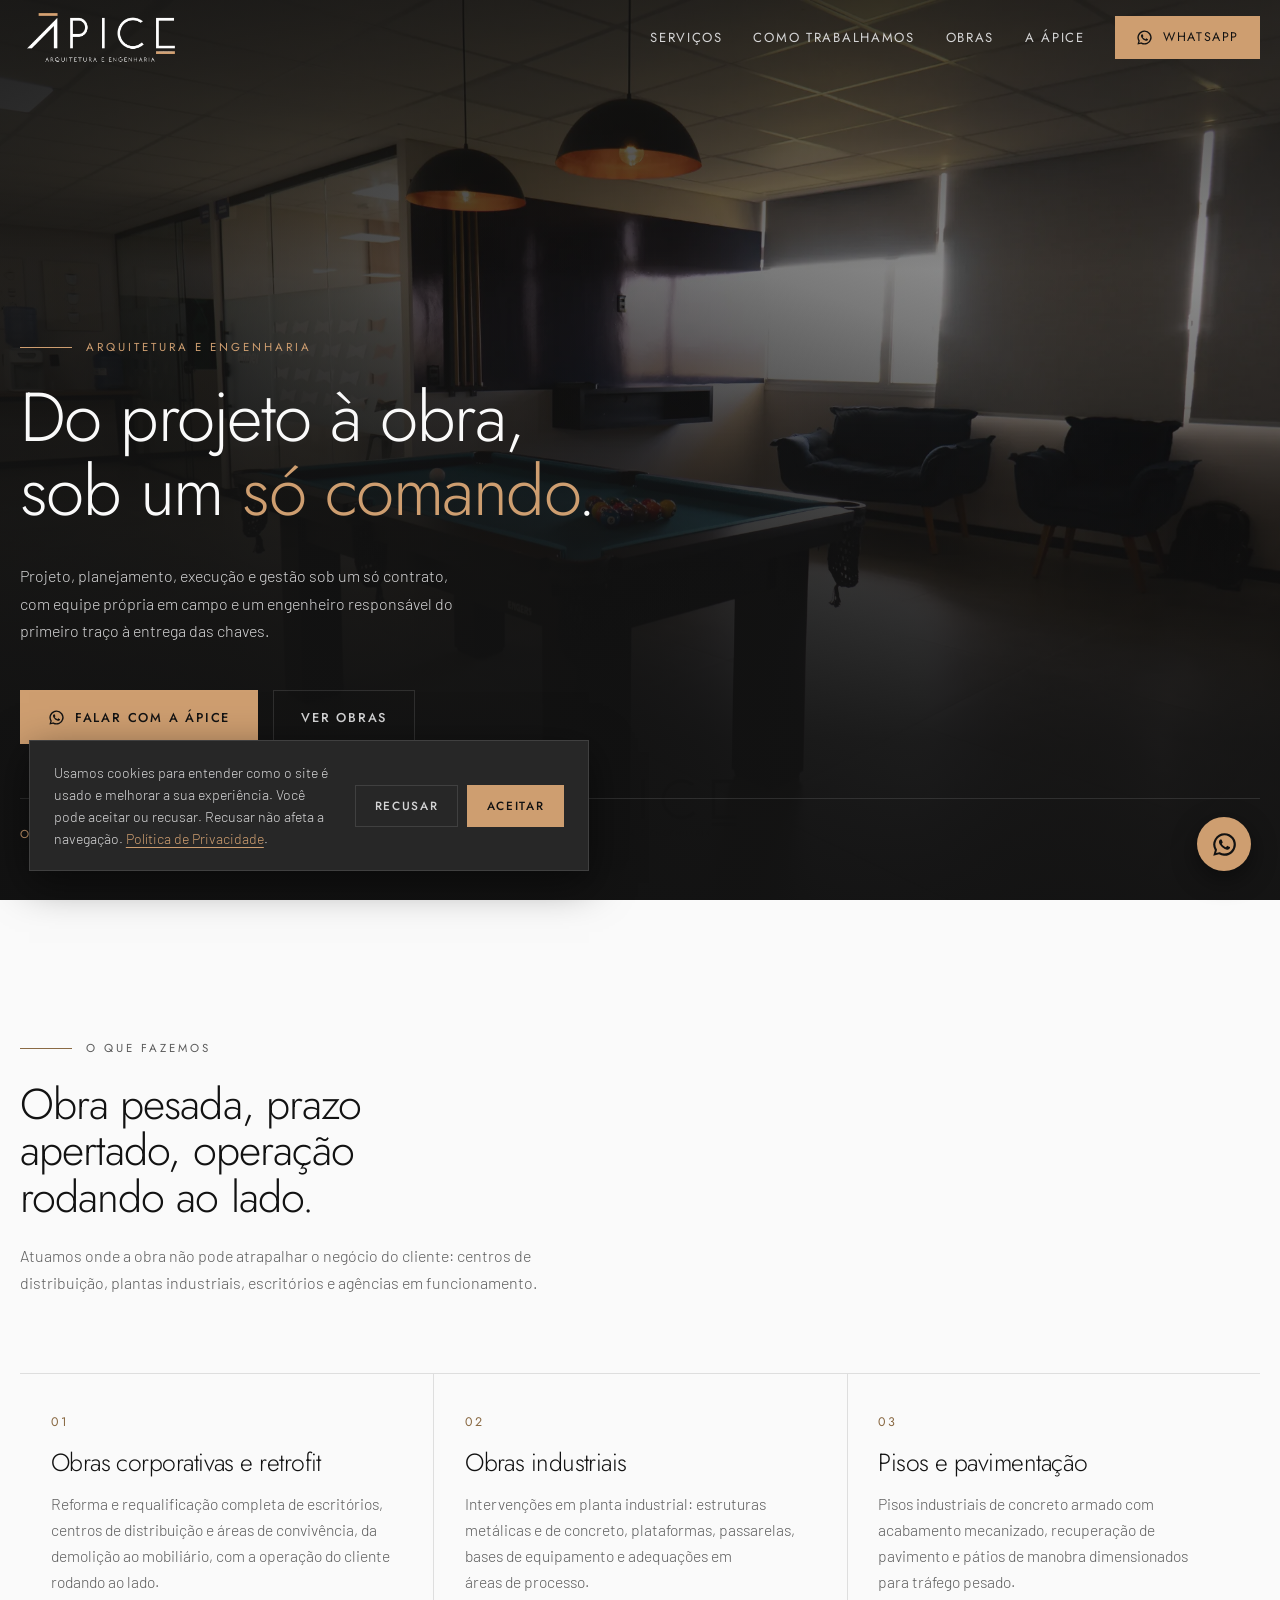
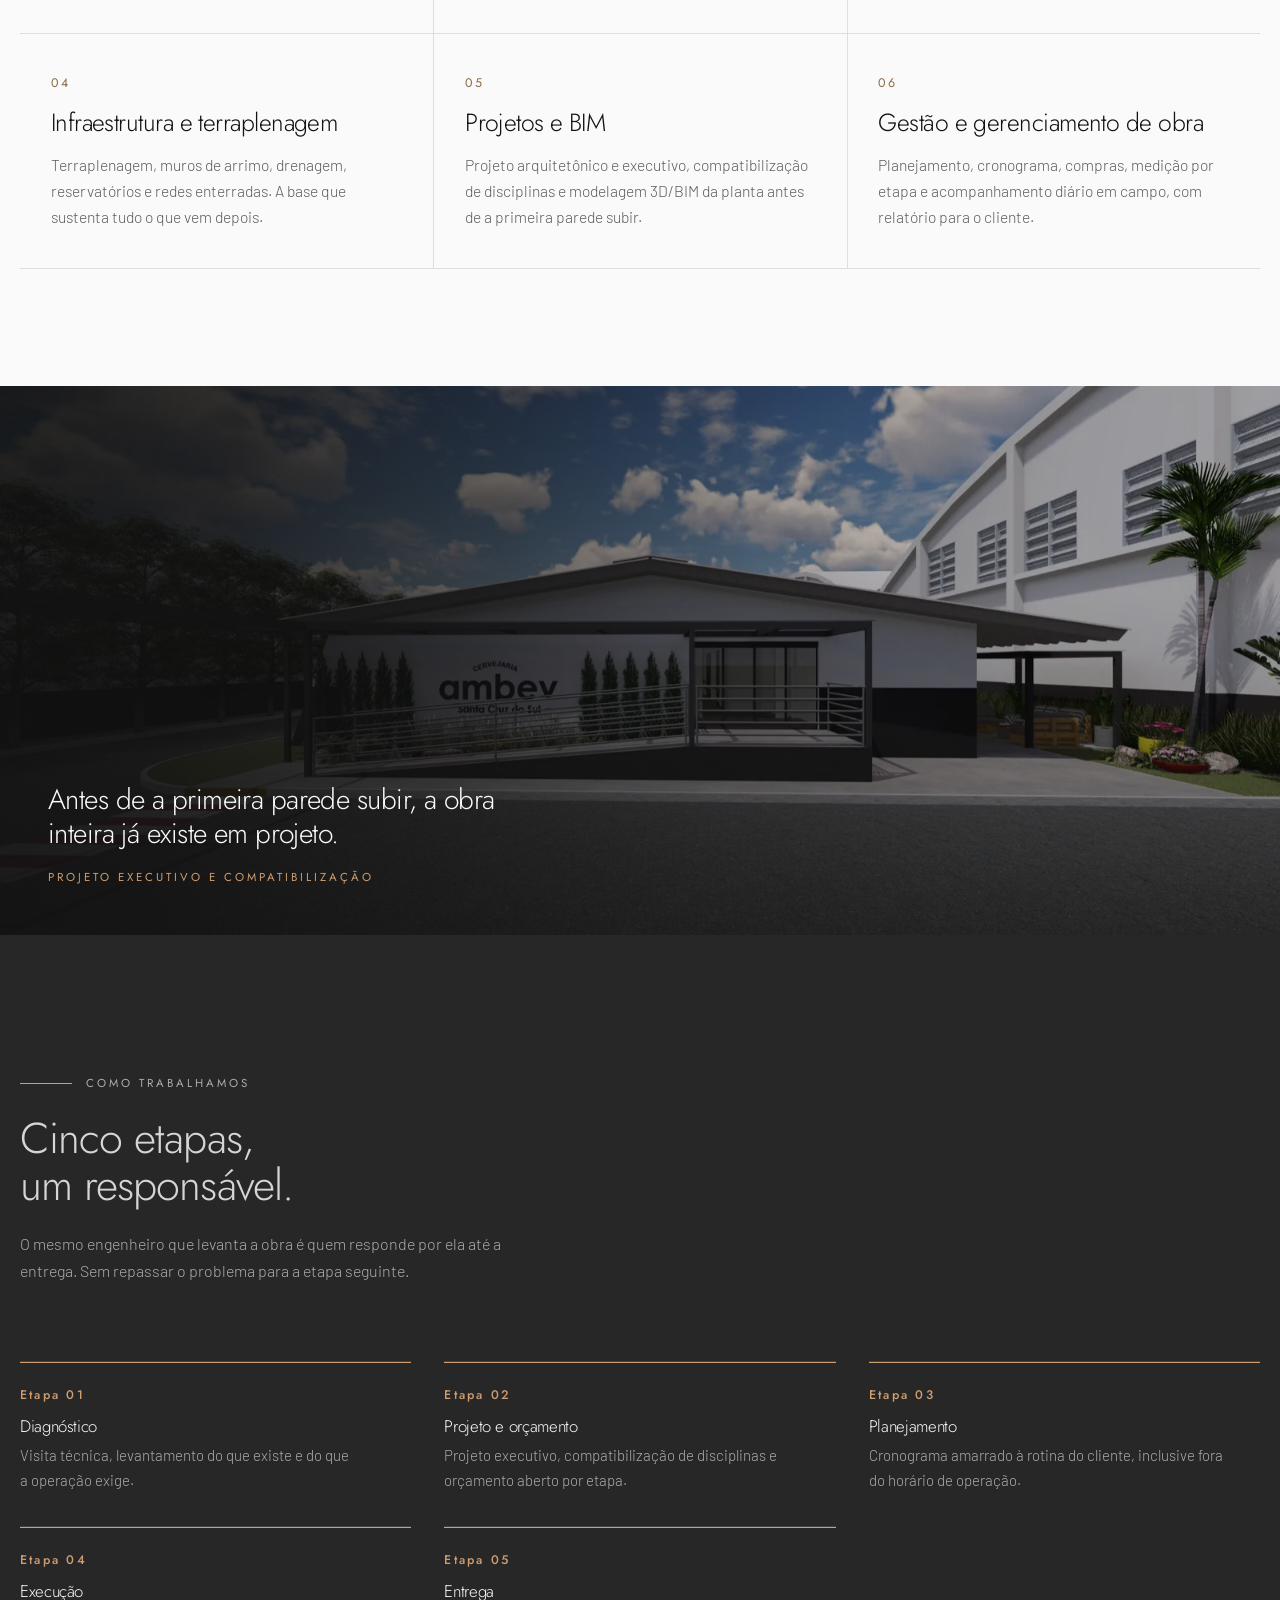
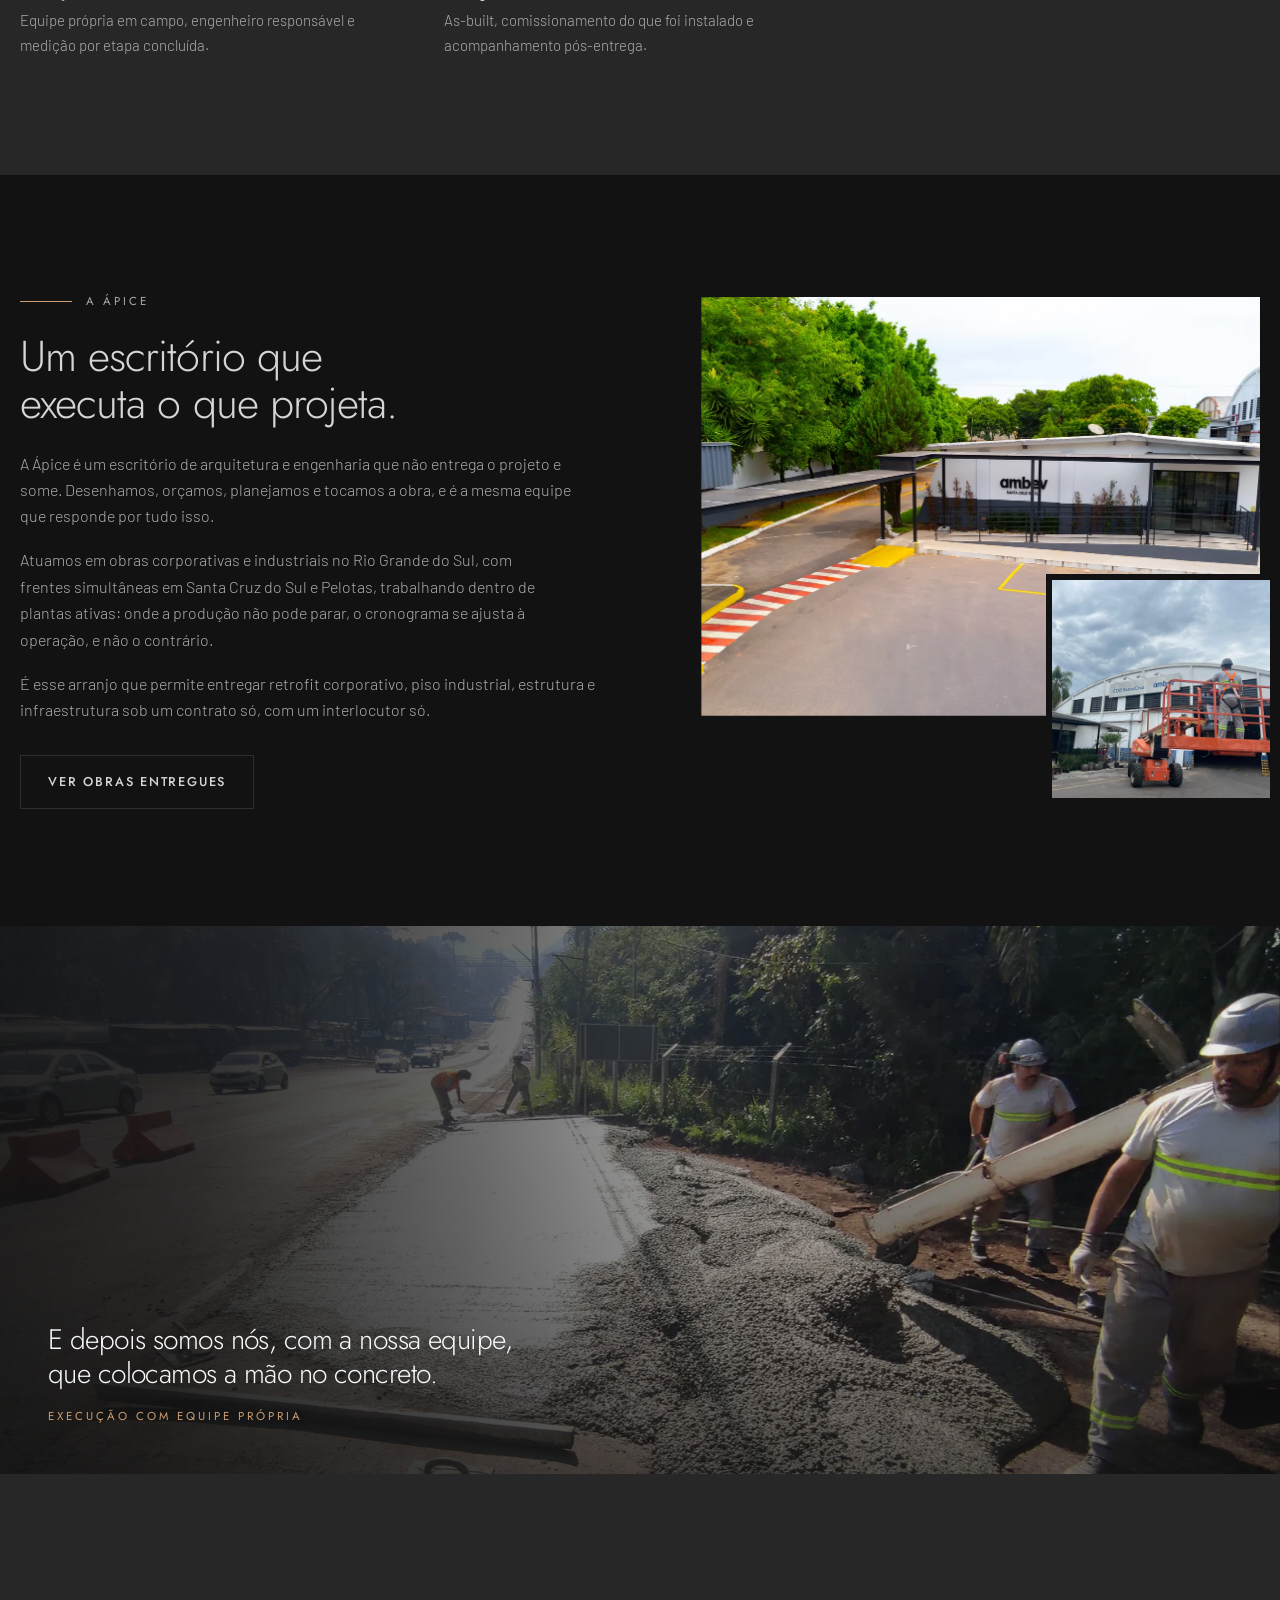
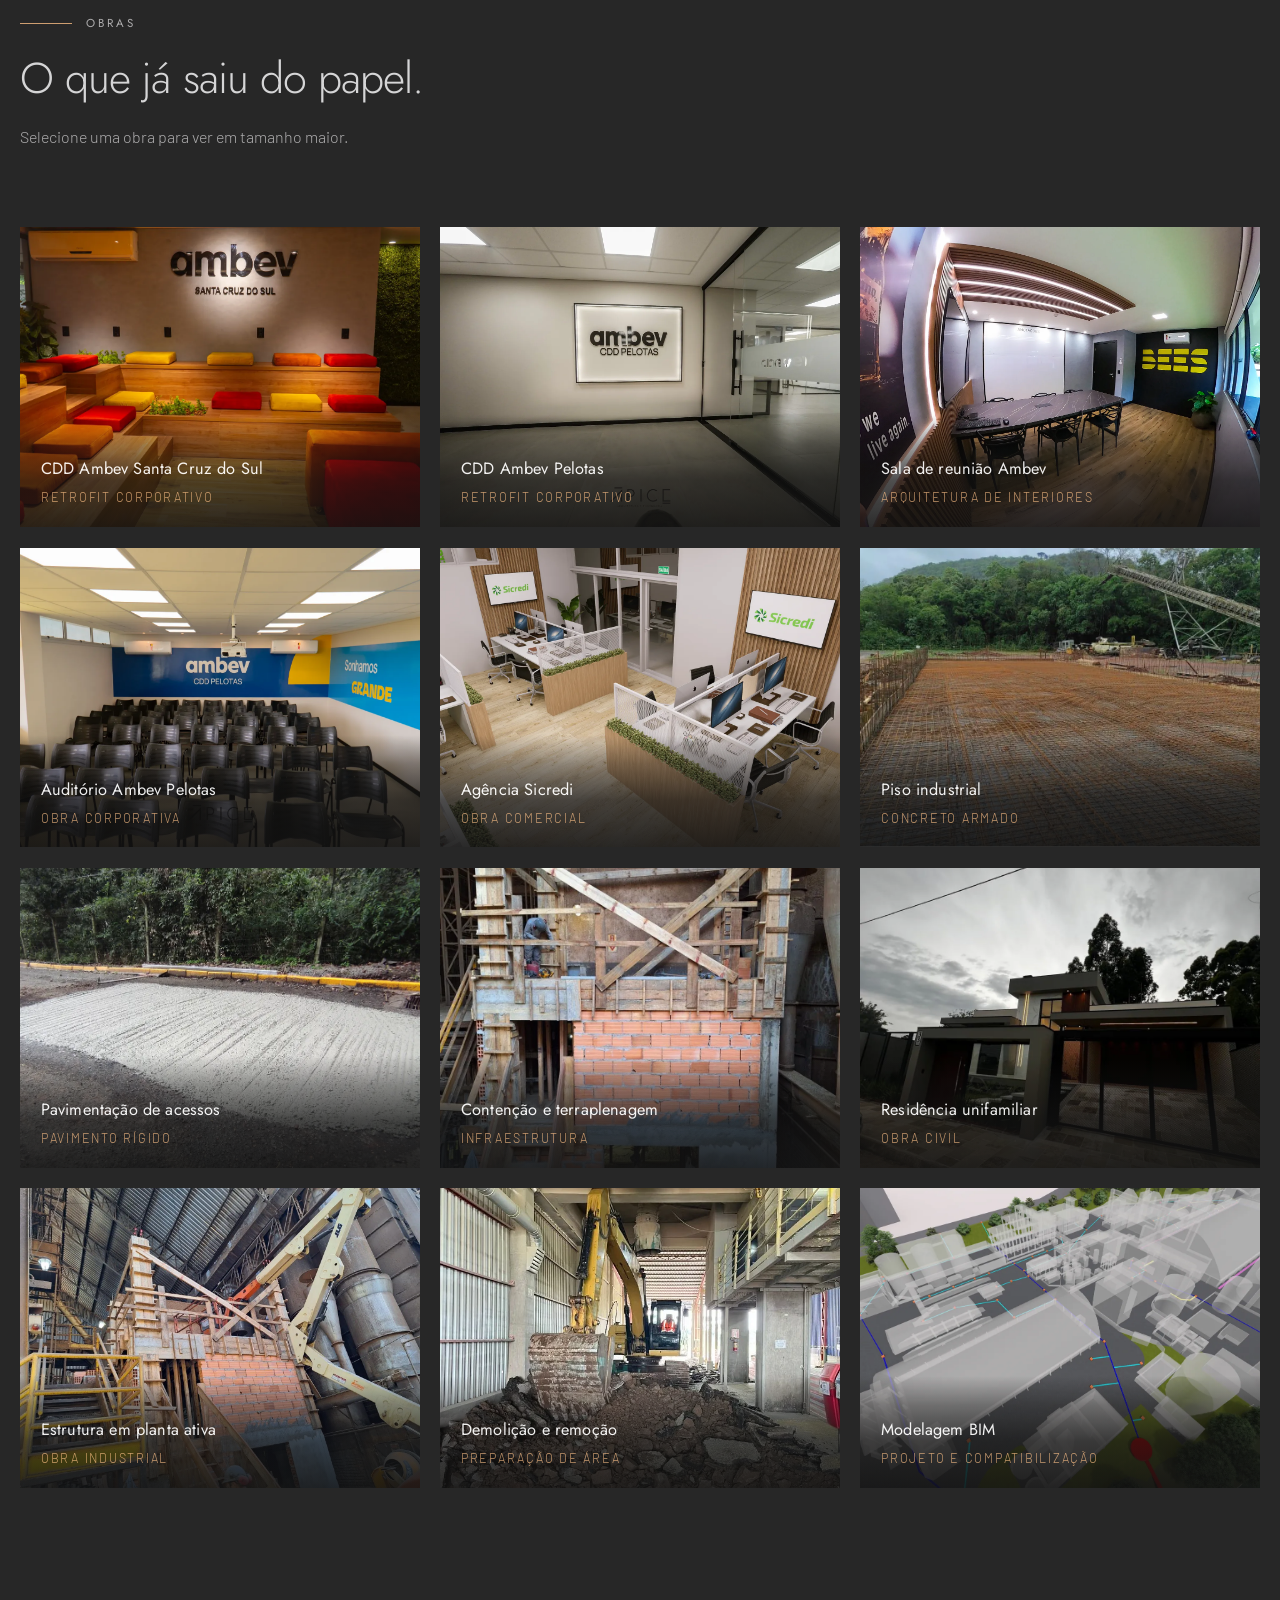
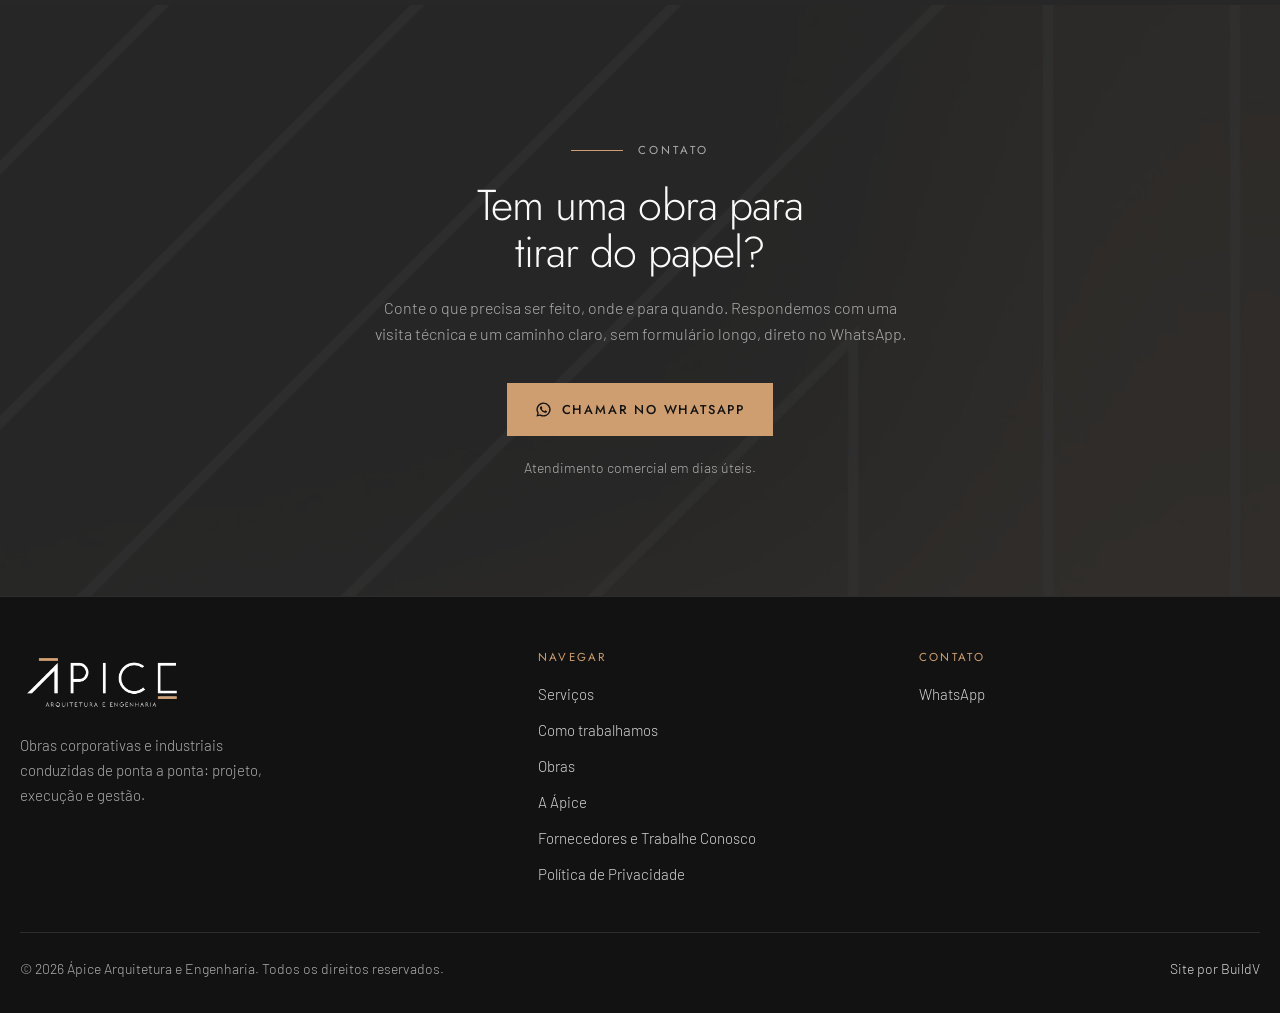
==== commit 8906c2a8: "Sistema de movimento pela especificação, copy sem travessão e refino premium MOVIMENTO (segue skills" ====
--- a/deploy-vercel/index.html
+++ b/deploy-vercel/index.html
@@ -3,7 +3,7 @@
 <head>
 <meta charset="utf-8">
 <meta name="viewport" content="width=device-width, initial-scale=1">
-<title>Ápice Arquitetura e Engenharia — Obras corporativas e industriais</title>
+<title>Ápice Arquitetura e Engenharia | Obras corporativas e industriais</title>
 <meta name="description" content="A Ápice conduz obras corporativas e industriais de ponta a ponta: projeto, planejamento, execução e gestão, com equipe própria em campo e um responsável único pelo resultado.">
 <meta name="theme-color" content="#121212">
 <link rel="canonical" href="https://www.apicearqeng.com.br/">
@@ -14,7 +14,7 @@
 <meta property="og:type" content="website">
 <meta property="og:locale" content="pt_BR">
 <meta property="og:title" content="Ápice Arquitetura e Engenharia">
-<meta property="og:description" content="Obras corporativas e industriais de ponta a ponta — projeto, execução e gestão.">
+<meta property="og:description" content="Obras corporativas e industriais de ponta a ponta: projeto, execução e gestão.">
 <meta property="og:image" content="assets/img/hero.webp">
 
 <link rel="preconnect" href="https://fonts.googleapis.com">
@@ -46,7 +46,7 @@
 
 <header class="header" id="header">
   <div class="header__inner">
-    <a class="brand" href="#topo" aria-label="Ápice Arquitetura e Engenharia — início">
+    <a class="brand" href="#topo" aria-label="Ápice Arquitetura e Engenharia, início">
       <img src="assets/img/logo-horizontal-branco.webp" alt="Ápice Arquitetura e Engenharia" width="600" height="223">
     </a>
 
@@ -77,11 +77,9 @@
     </div>
     <div class="hero__inner">
       <p class="eyebrow"><i class="eyebrow__rule" aria-hidden="true"></i>Arquitetura e Engenharia</p>
-      <h1>Do projeto à obra entregue, sob um <em>só comando</em>.</h1>
+      <h1>Do projeto à obra, sob um <em>só comando</em>.</h1>
       <p class="hero__sub">
-        A Ápice conduz obras corporativas e industriais de ponta a ponta — projeto,
-        planejamento, execução e gestão — com equipe própria em campo e um responsável
-        único pelo resultado.
+        Projeto, planejamento, execução e gestão sob um só contrato, com equipe própria em campo e um engenheiro responsável do primeiro traço à entrega das chaves.
       </p>
       <div class="hero__cta">
         <a class="btn" href="https://wa.me/5511999999999?text=Ol%C3%A1%2C%20gostaria%20de%20falar%20sobre%20uma%20obra." target="_blank" rel="noopener">
@@ -103,7 +101,7 @@
     <div class="shell">
       <div class="section__head" data-anim="up" data-stagger="90">
         <p class="eyebrow" data-anim="up"><i class="eyebrow__rule" aria-hidden="true"></i>O que fazemos</p>
-        <h2 data-anim="mask">Obra pesada, prazo apertado, operação rodando ao lado.</h2>
+        <h2 data-anim="up">Obra pesada, prazo apertado, operação rodando ao lado.</h2>
         <p data-anim="up">
           Atuamos onde a obra não pode atrapalhar o negócio do cliente: centros de
           distribuição, plantas industriais, escritórios e agências em funcionamento.
@@ -114,7 +112,7 @@
         <article class="service" data-anim="up">
           <span class="service__n">01</span>
           <h3>Obras corporativas e retrofit</h3>
-          <p>Reforma e requalificação completa de escritórios, centros de distribuição e áreas de convivência — da demolição ao mobiliário, com a operação do cliente rodando ao lado.</p>
+          <p>Reforma e requalificação completa de escritórios, centros de distribuição e áreas de convivência, da demolição ao mobiliário, com a operação do cliente rodando ao lado.</p>
         </article>
         <article class="service" data-anim="up">
           <span class="service__n">02</span>
@@ -129,7 +127,7 @@
         <article class="service" data-anim="up">
           <span class="service__n">04</span>
           <h3>Infraestrutura e terraplenagem</h3>
-          <p>Terraplenagem, muros de arrimo, drenagem, reservatórios e redes enterradas — a base que sustenta tudo o que vem depois.</p>
+          <p>Terraplenagem, muros de arrimo, drenagem, reservatórios e redes enterradas. A base que sustenta tudo o que vem depois.</p>
         </article>
         <article class="service" data-anim="up">
           <span class="service__n">05</span>
@@ -145,12 +143,12 @@
     </div>
   </section>
 
-  <!-- ============================ FAIXA — PROJETO ============================ -->
+  <!-- ============================ FAIXA: PROJETO ============================ -->
   <section class="band" aria-label="Projeto arquitetônico de centro de distribuição">
     <div class="band__media">
       <div class="band__frame"><img src="assets/img/faixa-projeto.webp" alt="Projeto tridimensional da fachada de um centro de distribuição, com marquise, pátio pavimentado e paisagismo." width="1600" height="900" loading="lazy"></div>
       <div class="band__quote" data-anim="up" data-stagger="120">
-        <p data-anim="mask">Antes de a primeira parede subir, a obra inteira já existe em projeto.</p>
+        <p data-anim="curtain">Antes de a primeira parede subir, a obra inteira já existe em projeto.</p>
         <span data-anim="up">Projeto executivo e compatibilização</span>
       </div>
     </div>
@@ -161,10 +159,10 @@
     <div class="shell">
       <div class="section__head" data-anim="up" data-stagger="90">
         <p class="eyebrow" data-anim="up"><i class="eyebrow__rule" aria-hidden="true"></i>Como trabalhamos</p>
-        <h2 data-anim="mask">Cinco etapas, um responsável.</h2>
+        <h2 data-anim="up">Cinco etapas, um responsável.</h2>
         <p data-anim="up">
           O mesmo engenheiro que levanta a obra é quem responde por ela até a entrega.
-          Sem repassar o problema para a etapa seguinte.
+          Sem repassar o problema para a etapa seguinte.
         </p>
       </div>
 
@@ -185,7 +183,7 @@
           <i class="step__rule" aria-hidden="true"></i>
           <span class="step__n">Etapa 03</span>
           <h3>Planejamento</h3>
-          <p>Cronograma amarrado à rotina do cliente — inclusive fora do horário de operação.</p>
+          <p>Cronograma amarrado à rotina do cliente, inclusive fora do horário de operação.</p>
         </li>
         <li class="step" data-anim="up">
           <i class="step__rule" aria-hidden="true"></i>
@@ -209,30 +207,29 @@
       <div class="about">
         <div class="about__body" data-anim="left" data-stagger="80">
           <p class="eyebrow" data-anim="up"><i class="eyebrow__rule" aria-hidden="true"></i>A Ápice</p>
-          <h2 data-anim="mask">Um escritório que executa o que projeta.</h2>
+          <h2 data-anim="up">Um escritório que executa o que projeta.</h2>
           <p data-anim="up">
             A Ápice é um escritório de arquitetura e engenharia que não entrega o projeto e
-            some. Desenhamos, orçamos, planejamos e tocamos a obra — e é a mesma equipe que
-            responde por tudo isso.
+            some. Desenhamos, orçamos, planejamos e tocamos a obra, e é a mesma equipe que responde por tudo isso.
           </p>
           <p data-anim="up">
             Atuamos em obras corporativas e industriais no Rio Grande do Sul, com frentes
-            simultâneas em Santa Cruz do Sul e Pelotas, trabalhando dentro de plantas ativas:
-            onde a produção não pode parar, o cronograma se ajusta à operação, e não o contrário.
+            simultâneas em Santa Cruz do Sul e Pelotas, trabalhando dentro de plantas ativas:
+            onde a produção não pode parar, o cronograma se ajusta à operação, e não o contrário.
           </p>
           <p data-anim="up">
             É esse arranjo que permite entregar retrofit corporativo, piso industrial,
-            estrutura e infraestrutura sob um contrato só — com um interlocutor só.
+            estrutura e infraestrutura sob um contrato só, com um interlocutor só.
           </p>
           <div class="hero__cta" style="margin-top:2rem" data-anim="up">
             <a class="btn btn--ghost" href="#obras">Ver obras entregues</a>
           </div>
         </div>
         <div class="about__media">
-          <div class="about__shot about__shot--main" data-anim="clip">
+          <div class="about__shot about__shot--main" data-anim="mask">
             <img src="assets/img/sobre.webp" alt="Fachada e pátio de manobra do centro de distribuição entregue pela Ápice." width="1500" height="843" loading="lazy">
           </div>
-          <div class="about__shot about__shot--sub" data-anim="clip" style="--d:220ms">
+          <div class="about__shot about__shot--sub" data-anim="mask" style="--d:220ms">
             <img src="assets/img/equipe.webp" alt="Profissional da Ápice em plataforma elevatória durante serviço na fachada do centro de distribuição." width="1280" height="960" loading="lazy">
           </div>
         </div>
@@ -240,12 +237,12 @@
     </div>
   </section>
 
-  <!-- ============================ FAIXA — OBRA ============================ -->
-  <section class="band" aria-label="Concretagem de piso industrial">
+  <!-- ============================ FAIXA: EQUIPE ============================ -->
+  <section class="band" aria-label="Equipe própria em frente de obra">
     <div class="band__media">
-      <div class="band__frame"><img src="assets/img/faixa-obra.webp" alt="Equipe da Ápice executando o acabamento de uma laje de concreto recém-lançada." width="1279" height="576" loading="lazy"></div>
+      <div class="band__frame"><img src="assets/img/faixa-equipe.webp" alt="Equipe da Ápice em frente de obra na rodovia: dois profissionais transportam uma régua metálica ao lado do trecho de pavimento de concreto recém-lançado." width="1800" height="811" loading="lazy"></div>
       <div class="band__quote" data-anim="up" data-stagger="120">
-        <p data-anim="mask">E depois somos nós, com a nossa equipe, que colocamos a mão no concreto.</p>
+        <p data-anim="curtain">E depois somos nós, com a nossa equipe, que colocamos a mão no concreto.</p>
         <span data-anim="up">Execução com equipe própria</span>
       </div>
     </div>
@@ -256,56 +253,56 @@
     <div class="shell">
       <div class="section__head" data-anim="up" data-stagger="90">
         <p class="eyebrow" data-anim="up"><i class="eyebrow__rule" aria-hidden="true"></i>Obras</p>
-        <h2 data-anim="mask">O que já saiu do papel.</h2>
+        <h2 data-anim="up">O que já saiu do papel.</h2>
         <p data-anim="up">Selecione uma obra para ver em tamanho maior.</p>
       </div>
 
       <div class="grid" id="grid" data-stagger="70">
-        <button class="work" type="button" data-i="0" data-anim="up">
+        <button class="work" type="button" data-anim="fig" data-i="0">
           <img src="assets/img/obra-ambev-santacruz.webp" alt="Auditório em arquibancada de madeira com almofadas coloridas, no centro de distribuição da Ambev em Santa Cruz do Sul." width="1500" height="844" loading="lazy">
-          <span class="work__cap"><strong>Ambev — CDD Santa Cruz do Sul</strong><span>Retrofit corporativo</span></span>
-        </button>
-        <button class="work" type="button" data-i="1" data-anim="up">
+          <span class="work__cap"><strong>CDD Ambev Santa Cruz do Sul</strong><span>Retrofit corporativo</span></span>
+        </button>
+        <button class="work" type="button" data-anim="fig" data-i="1">
           <img src="assets/img/obra-ambev-pelotas.webp" alt="Recepção com letreiro iluminado e divisórias de vidro no centro de distribuição da Ambev em Pelotas." width="1500" height="1125" loading="lazy">
-          <span class="work__cap"><strong>Ambev — CDD Pelotas</strong><span>Retrofit corporativo</span></span>
-        </button>
-        <button class="work" type="button" data-i="2" data-anim="up">
+          <span class="work__cap"><strong>CDD Ambev Pelotas</strong><span>Retrofit corporativo</span></span>
+        </button>
+        <button class="work" type="button" data-anim="fig" data-i="2">
           <img src="assets/img/obra-ambev-cervejaria.webp" alt="Sala de reunião com forro curvo iluminado e painel ripado de madeira." width="1500" height="1125" loading="lazy">
-          <span class="work__cap"><strong>Ambev — Sala de reunião</strong><span>Arquitetura de interiores</span></span>
-        </button>
-        <button class="work" type="button" data-i="3" data-anim="up">
+          <span class="work__cap"><strong>Sala de reunião Ambev</strong><span>Arquitetura de interiores</span></span>
+        </button>
+        <button class="work" type="button" data-anim="fig" data-i="3">
           <img src="assets/img/obra-auditorio.webp" alt="Auditório do centro de distribuição da Ambev em Pelotas, com cadeiras enfileiradas e painel institucional." width="1500" height="1000" loading="lazy">
-          <span class="work__cap"><strong>Ambev — Auditório Pelotas</strong><span>Obra corporativa</span></span>
-        </button>
-        <button class="work" type="button" data-i="4" data-anim="up">
+          <span class="work__cap"><strong>Auditório Ambev Pelotas</strong><span>Obra corporativa</span></span>
+        </button>
+        <button class="work" type="button" data-anim="fig" data-i="4">
           <img src="assets/img/obra-sicredi.webp" alt="Salão de atendimento de agência Sicredi com estações de trabalho e painéis de madeira." width="1500" height="1008" loading="lazy">
-          <span class="work__cap"><strong>Sicredi — Agência</strong><span>Obra comercial</span></span>
-        </button>
-        <button class="work" type="button" data-i="5" data-anim="up">
+          <span class="work__cap"><strong>Agência Sicredi</strong><span>Obra comercial</span></span>
+        </button>
+        <button class="work" type="button" data-anim="fig" data-i="5">
           <img src="assets/img/obra-piso-industrial.webp" alt="Malha de armação de aço estendida sobre a base, pronta para a concretagem do piso industrial." width="1280" height="722" loading="lazy">
           <span class="work__cap"><strong>Piso industrial</strong><span>Concreto armado</span></span>
         </button>
-        <button class="work" type="button" data-i="6" data-anim="up">
+        <button class="work" type="button" data-anim="fig" data-i="6">
           <img src="assets/img/obra-pavimentacao.webp" alt="Trecho de pavimento rígido de concreto recém-concretado em via de acesso." width="1500" height="676" loading="lazy">
           <span class="work__cap"><strong>Pavimentação de acessos</strong><span>Pavimento rígido</span></span>
         </button>
-        <button class="work" type="button" data-i="7" data-anim="up">
+        <button class="work" type="button" data-anim="fig" data-i="7">
           <img src="assets/img/obra-contencao.webp" alt="Muro de arrimo de concreto executado em área de terraplenagem." width="960" height="1280" loading="lazy">
           <span class="work__cap"><strong>Contenção e terraplenagem</strong><span>Infraestrutura</span></span>
         </button>
-        <button class="work" type="button" data-i="8" data-anim="up">
+        <button class="work" type="button" data-anim="fig" data-i="8">
           <img src="assets/img/obra-residencial.webp" alt="Fachada de residência contemporânea concluída, com volumes escuros e calçada em pedra." width="960" height="1280" loading="lazy">
           <span class="work__cap"><strong>Residência unifamiliar</strong><span>Obra civil</span></span>
         </button>
-        <button class="work" type="button" data-i="9" data-anim="up">
+        <button class="work" type="button" data-anim="fig" data-i="9">
           <img src="assets/img/obra-estrutura.webp" alt="Escoramento e alvenaria estrutural executados entre silos e tubulações de uma planta industrial em operação." width="1280" height="960" loading="lazy">
           <span class="work__cap"><strong>Estrutura em planta ativa</strong><span>Obra industrial</span></span>
         </button>
-        <button class="work" type="button" data-i="10" data-anim="up">
+        <button class="work" type="button" data-anim="fig" data-i="10">
           <img src="assets/img/obra-demolicao.webp" alt="Escavadeira demolindo alvenaria no interior de um galpão, durante a fase de remoção da obra." width="675" height="900" loading="lazy">
           <span class="work__cap"><strong>Demolição e remoção</strong><span>Preparação de área</span></span>
         </button>
-        <button class="work" type="button" data-i="11" data-anim="up">
+        <button class="work" type="button" data-anim="fig" data-i="11">
           <img src="assets/img/obra-bim.webp" alt="Modelo tridimensional BIM de uma planta industrial, com redes e edificações representadas." width="1500" height="844" loading="lazy">
           <span class="work__cap"><strong>Modelagem BIM</strong><span>Projeto e compatibilização</span></span>
         </button>
@@ -319,10 +316,10 @@
     <div class="shell">
       <div class="cta__inner" data-anim="up" data-stagger="90">
         <p class="eyebrow" style="justify-content:center" data-anim="up"><i class="eyebrow__rule" aria-hidden="true"></i>Contato</p>
-        <h2 data-anim="mask">Tem uma obra para tirar do papel?</h2>
+        <h2 data-anim="up">Tem uma obra para tirar do papel?</h2>
         <p>
           Conte o que precisa ser feito, onde e para quando. Respondemos com uma visita
-          técnica e um caminho claro — sem formulário longo, direto no WhatsApp.
+          técnica e um caminho claro, sem formulário longo, direto no WhatsApp.
         </p>
         <a class="btn" href="https://wa.me/5511999999999?text=Ol%C3%A1%2C%20gostaria%20de%20falar%20sobre%20uma%20obra." target="_blank" rel="noopener">
           <svg viewBox="0 0 24 24" aria-hidden="true"><path d="M12 2a10 10 0 0 0-8.6 15.05L2 22l5.1-1.34A10 10 0 1 0 12 2Zm0 18.1a8.1 8.1 0 0 1-4.13-1.13l-.3-.18-3.03.8.81-2.95-.2-.31A8.1 8.1 0 1 1 12 20.1Zm4.46-6.06c-.24-.12-1.44-.71-1.66-.79-.22-.08-.39-.12-.55.12-.16.24-.63.79-.77.95-.14.16-.28.18-.52.06-.24-.12-1.03-.38-1.96-1.21-.72-.65-1.21-1.44-1.35-1.68-.14-.24-.02-.37.1-.49.11-.11.24-.28.36-.42.12-.14.16-.24.24-.4.08-.16.04-.3-.02-.42-.06-.12-.55-1.32-.75-1.81-.2-.47-.4-.41-.55-.42h-.47c-.16 0-.42.06-.64.3-.22.24-.84.82-.84 2s.86 2.32.98 2.48c.12.16 1.7 2.6 4.12 3.64.58.25 1.03.4 1.38.51.58.19 1.11.16 1.52.1.47-.07 1.44-.59 1.64-1.16.2-.57.2-1.05.14-1.16-.06-.1-.22-.16-.46-.28Z"/></svg>
@@ -341,7 +338,7 @@
     <div class="footer__grid">
       <div class="footer__brand">
         <img src="assets/img/logo-horizontal-branco.webp" alt="Ápice Arquitetura e Engenharia" width="600" height="223" loading="lazy">
-        <p>Obras corporativas e industriais conduzidas de ponta a ponta — projeto, execução e gestão.</p>
+        <p>Obras corporativas e industriais conduzidas de ponta a ponta: projeto, execução e gestão.</p>
       </div>
       <div>
         <h2 class="footer__title">Navegar</h2>
--- a/deploy-vercel/assets/css/style.css
+++ b/deploy-vercel/assets/css/style.css
@@ -16,18 +16,18 @@
   /* Neutros de papel */
   --paper:#fafafa;
   --paper-2:#f1f0ee;
-  --bronze-ink:#8a6a44;   /* bronze legível sobre claro — AA 4,76:1 */
-  --gray-ink:#5c5c5c;     /* texto secundário sobre claro — 6,41:1 */
+  --bronze-ink:#8a6a44;   /* bronze legível sobre claro: AA 4,76:1 */
+  --gray-ink:#5c5c5c;     /* texto secundário sobre claro: 6,41:1 */
 
   --rule:rgba(213,213,214,.14);
   --rule-dark:rgba(18,18,18,.12);
 
-  --fs-hero:clamp(2.5rem,6.2vw,5.2rem);
-  --fs-h2:clamp(1.9rem,4vw,3.1rem);
+  --fs-hero:clamp(2.35rem,5.4vw,4.5rem);
+  --fs-h2:clamp(1.75rem,3.4vw,2.7rem);
   --fs-h3:clamp(1.2rem,2vw,1.55rem);
   --fs-body:clamp(1rem,1.05vw,1.09rem);
   --fs-small:.875rem;
-  --fs-eyebrow:.75rem;
+  --fs-eyebrow:.72rem;
 
   --shell:min(1240px,100% - 2.5rem);
   --ease:cubic-bezier(.16,1,.3,1);
@@ -38,7 +38,10 @@
 html{-webkit-text-size-adjust:100%}
 body{margin:0}
 
-html{scroll-behavior:smooth;scroll-padding-top:var(--header-h)}
+/* auto, não smooth: com o motor de movimento carregado, o smooth do
+   navegador anima por cima do lerp e o loop dessincroniza. As âncoras
+   ficam com o JS, que já desconta o header (sistema-de-movimento §4). */
+html{scroll-behavior:auto;scroll-padding-top:calc(var(--header-h) + 12px)}
 @media (prefers-reduced-motion:reduce){html{scroll-behavior:auto}}
 
 body{
@@ -59,7 +62,7 @@
   font-family:"Jost",system-ui,sans-serif;
   font-weight:300;
   line-height:1.08;
-  letter-spacing:-.005em;
+  letter-spacing:-.022em;
   margin:0;
   text-wrap:balance;
 }
@@ -83,10 +86,10 @@
 .eyebrow{
   display:flex;align-items:center;gap:.9rem;
   font-family:"Jost",sans-serif;font-size:var(--fs-eyebrow);font-weight:400;
-  letter-spacing:.22em;text-transform:uppercase;color:var(--bronze);
+  letter-spacing:.26em;text-transform:uppercase;color:var(--bronze);
   margin:0 0 1.4rem;
 }
-.eyebrow__rule{display:block;width:38px;height:2px;background:var(--bronze);flex:none}
+.eyebrow__rule{display:block;width:52px;height:1px;background:var(--bronze);flex:none}
 .section--paper .eyebrow{color:var(--bronze-ink)}
 .section--paper .eyebrow__rule{background:var(--bronze-ink)}
 
@@ -147,19 +150,22 @@
   --bg:var(--bronze); --fg:var(--ink);
   display:inline-flex;align-items:center;gap:.6rem;
   padding:.95rem 1.7rem;
-  font-family:"Jost",sans-serif;font-size:.82rem;font-weight:500;
-  letter-spacing:.1em;text-transform:uppercase;text-decoration:none;
+  font-family:"Jost",sans-serif;font-size:.8rem;font-weight:500;
+  letter-spacing:.14em;text-transform:uppercase;text-decoration:none;
   color:var(--fg);background:var(--bg);border:1px solid var(--bg);
   cursor:pointer;
-  transition:background .3s var(--ease),color .3s var(--ease),border-color .3s var(--ease),transform .3s var(--ease);
-}
-.btn:hover{background:var(--sand);border-color:var(--sand);transform:translateY(-2px)}
+  transition:background .5s var(--ease),color .5s var(--ease),border-color .5s var(--ease),transform .5s var(--ease);
+}
+.btn:hover{background:var(--sand);border-color:var(--sand);transform:translateY(-3px)}
 .btn svg{width:17px;height:17px;flex:none;fill:currentColor}
 
 .btn--ghost{--bg:transparent;--fg:var(--gray-light);border-color:var(--rule)}
 .btn--ghost:hover{--fg:var(--ink);background:var(--gray-light);border-color:var(--gray-light)}
 .section--paper .btn--ghost{--fg:var(--ink);border-color:var(--rule-dark)}
 .section--paper .btn--ghost:hover{--fg:var(--paper);background:var(--ink);border-color:var(--ink)}
+
+/* Enquanto um overlay está aberto (menu ou lightbox), o fundo não rola */
+body.is-locked{overflow:hidden}
 
 /* ============================ HERO ============================ */
 .hero{position:relative;min-height:100svh;display:flex;align-items:flex-end;padding-block:calc(var(--header-h) + 3rem) clamp(2.5rem,6vh,4.5rem);overflow:hidden}
@@ -189,10 +195,10 @@
       rgba(18,18,18,0)   84%);
 }
 .hero__inner{position:relative;z-index:1;width:var(--shell);margin-inline:auto}
-.hero h1{font-size:var(--fs-hero);max-width:16ch;color:var(--paper)}
+.hero h1{font-size:var(--fs-hero);max-width:21ch;color:var(--paper)}
 .hero h1 em{font-style:normal;color:var(--bronze)}
-.hero__sub{max-width:52ch;margin-top:1.7rem;color:var(--gray-light);font-size:clamp(1rem,1.3vw,1.16rem)}
-.hero__cta{display:flex;flex-wrap:wrap;gap:.9rem;margin-top:2.4rem}
+.hero__sub{max-width:50ch;margin-top:2.1rem;color:var(--gray-light);font-size:clamp(1rem,1.25vw,1.14rem);line-height:1.7}
+.hero__cta{display:flex;flex-wrap:wrap;gap:.9rem;margin-top:2.9rem}
 
 .hero__marks{
   display:flex;flex-wrap:wrap;align-items:center;gap:.6rem 1.6rem;
@@ -206,21 +212,28 @@
 .hero__marks span{font-family:"Jost",sans-serif;letter-spacing:.06em;color:var(--gray-light)}
 
 /* ============================ SEÇÕES ============================ */
-.section{padding-block:clamp(4.5rem,11vh,8rem)}
+.section{padding-block:clamp(5.5rem,13vh,10rem)}
 .section--paper{background:var(--paper);color:var(--ink)}
 .section--paper h2,.section--paper h3{color:var(--ink)}
 .section--graphite{background:var(--graphite)}
 
-.section__head{max-width:60ch;margin-bottom:clamp(2.5rem,5vw,3.6rem)}
-.section__head h2{font-size:var(--fs-h2)}
-.section__head p{margin-top:1.2rem;color:var(--gray);max-width:62ch}
+.section__head{margin-bottom:clamp(3.2rem,6vw,5rem)}
+.section__head h2{font-size:var(--fs-h2);max-width:19ch}
+.section__head p{margin-top:1.4rem;color:var(--gray);max-width:58ch}
 .section--paper .section__head p{color:var(--gray-ink)}
 
 /* ---------- Serviços ---------- */
-.services{display:grid;gap:1px;background:var(--rule-dark);border:1px solid var(--rule-dark);grid-template-columns:repeat(3,minmax(0,1fr))}
-.service{background:var(--paper);padding:clamp(1.7rem,2.6vw,2.4rem);display:flex;flex-direction:column;gap:.85rem;transition:background .35s var(--ease)}
+.services{display:grid;gap:0;border-top:1px solid var(--rule-dark);grid-template-columns:repeat(3,minmax(0,1fr))}
+.service{
+  background:var(--paper);padding:clamp(2rem,3vw,3rem) clamp(1.6rem,2.4vw,2.4rem);
+  display:flex;flex-direction:column;gap:1rem;
+  border-bottom:1px solid var(--rule-dark);
+  transition:background .5s var(--ease);
+}
+/* filete só entre colunas: a primeira de cada linha não leva borda */
+.service:not(:nth-child(3n+1)){border-left:1px solid var(--rule-dark)}
 .service:hover{background:var(--paper-2)}
-.service__n{font-family:"Jost",sans-serif;font-size:.78rem;font-weight:500;letter-spacing:.18em;color:var(--bronze-ink)}
+.service__n{font-family:"Jost",sans-serif;font-size:.78rem;font-weight:400;letter-spacing:.24em;color:var(--bronze-ink)}
 .service h3{font-size:var(--fs-h3)}
 .service p{color:var(--gray-ink);font-size:.98rem;max-width:52ch}
 
@@ -335,6 +348,8 @@
 /* ============================ RESPONSIVO ============================ */
 @media (max-width:1024px){
   .services{grid-template-columns:repeat(2,minmax(0,1fr))}
+  .service:not(:nth-child(3n+1)){border-left:0}
+  .service:not(:nth-child(2n+1)){border-left:1px solid var(--rule-dark)}
   .process{grid-template-columns:repeat(2,minmax(0,1fr));gap:1.6rem 2rem}
   .grid{grid-template-columns:repeat(2,minmax(0,1fr))}
   .about{grid-template-columns:1fr;gap:2.5rem}
@@ -362,12 +377,12 @@
     opacity:0;visibility:hidden;transition:opacity .4s,visibility .4s;
   }
   .nav-scrim.is-on{opacity:1;visibility:visible}
-  body.nav-locked{overflow:hidden}
 }
 
 @media (max-width:560px){
   :root{--shell:min(1240px,100% - 2rem)}
   .services,.grid,.process{grid-template-columns:1fr}
+  .service{border-left:0!important}
   .footer__grid{grid-template-columns:1fr}
   .hero{min-height:auto;padding-block:calc(var(--header-h) + 5rem) 3.5rem}
   .hero__cta .btn{width:100%;justify-content:center}
--- a/deploy-vercel/assets/css/motion.css
+++ b/deploy-vercel/assets/css/motion.css
@@ -1,82 +1,92 @@
 /* ============================================================
-   Ápice — Sistema de movimento
-   Uma curva, três durações, quatro gestos. Nada decorativo:
-   cada animação existe para dirigir o olho na ordem da leitura.
-   Tudo é desligado por prefers-reduced-motion no fim do arquivo.
+   Ápice, sistema de movimento
+   Segue a especificação BuildV (skills/gerar-frontend/sistema-de-movimento.md):
+   movimento curto, easing longo, uma ideia de movimento por seção, e nada
+   que o conteúdo precise para existir.
+
+   Intensidade calibrada em ~4/10: deslocamento de 24px, blur de 5px,
+   parallax <= 0.12, sem bounce e sem scale exagerado.
+
+   Todo o estado inicial invisível vive atrás de `html.js`, que o motor
+   aplica antes do primeiro paint. Sem JS, ou sob prefers-reduced-motion,
+   a página é 100% legível.
    ============================================================ */
 
 :root{
-  --dur-1:.45s;   /* microinteração */
-  --dur-2:.75s;   /* entrada de elemento */
-  --dur-3:1.1s;   /* entrada de imagem / gesto amplo */
-  --ease-out:cubic-bezier(.16,1,.3,1);   /* saída suave, "assenta" */
-  --ease-io:cubic-bezier(.65,0,.35,1);   /* simétrica */
-}
-
-/* ------------------------------------------------------------
-   1. Reveal por scroll — variantes via [data-anim]
-   O estado inicial só é aplicado quando o JS marca o <html>,
-   para que sem JS o conteúdo apareça normalmente.
+  /* Easings canônicos da especificação */
+  --e:  cubic-bezier(.16,.84,.28,1);   /* entradas e reveals */
+  --e2: cubic-bezier(.4,0,.2,1);       /* UI: header, hover, chrome */
+
+  --dur-ui:.45s;    /* microinteração */
+  --dur-in:.85s;    /* entrada de bloco */
+  --dur-fig:1.1s;   /* entrada de imagem */
+  --dur-mask:1.5s;  /* cortina */
+}
+
+/* ------------------------------------------------------------
+   1. Entradas: [data-anim]. A duração pode ser encurtada pelo motor
+   via --dur quando não houver tela sobrando para a animação caber.
    ------------------------------------------------------------ */
 .js [data-anim]{
   opacity:0;
-  will-change:opacity,transform;
+  will-change:opacity,transform,filter;
   transition:
-    opacity var(--dur-2) var(--ease-out),
-    transform var(--dur-2) var(--ease-out),
-    clip-path var(--dur-3) var(--ease-out);
-  transition-delay:var(--d,0ms);
-}
-
-.js [data-anim="up"]    {transform:translateY(28px)}
-.js [data-anim="down"]  {transform:translateY(-22px)}
-.js [data-anim="left"]  {transform:translateX(-32px)}
-.js [data-anim="right"] {transform:translateX(32px)}
-.js [data-anim="scale"] {transform:scale(.965)}
-
-/* Título que sobe por trás de uma cortina. O clip vive num invólucro
-   para não cortar descendentes (g, p, ç) nem atrapalhar a seleção. */
+    opacity   var(--dur,var(--dur-in)) var(--e),
+    transform var(--dur,var(--dur-in)) var(--e),
+    filter    var(--dur,var(--dur-in)) var(--e),
+    clip-path var(--dur,var(--dur-fig)) var(--e);
+  transition-delay:var(--d,0ms);
+}
+
+.js [data-anim="up"]    {transform:translateY(24px);filter:blur(5px)}
+.js [data-anim="down"]  {transform:translateY(-20px);filter:blur(5px)}
+.js [data-anim="left"]  {transform:translateX(-26px);filter:blur(5px)}
+.js [data-anim="right"] {transform:translateX(26px);filter:blur(5px)}
+
+/* Bloco que já carrega um título dividido em palavras: só fade,
+   para não duplicar deslocamento ("o texto carrega o movimento") */
+.js [data-anim="soft"]  {transform:none;filter:none}
+
+/* Figuras: anima o invólucro, nunca o <img>, senão o zoom de hover morre */
+.js [data-anim="fig"]{transform:scale(.965);filter:blur(4px)}
+
+/* Cortina de baixo para cima; a imagem interna sai de um leve zoom */
 .js [data-anim="mask"]{
   opacity:1;
   transform:none;
-  clip-path:inset(-0.18em -0.1em 100% -0.1em);
-}
-.js [data-anim="mask"].is-in{clip-path:inset(-0.18em -0.1em -0.35em -0.1em)}
-
-/* Imagem que se descobre de baixo para cima, como uma cortina */
-.js [data-anim="clip"]{
-  opacity:1;
-  clip-path:inset(0 0 100% 0);
-  transform:none;
-}
-.js [data-anim="clip"] > img{
-  transform:scale(1.12);
-  transition:transform calc(var(--dur-3) * 1.35) var(--ease-out);
-  transition-delay:var(--d,0ms);
-}
-
-/* Filete que cresce da esquerda — usado nos eyebrows e nas etapas */
-.js [data-anim="rule"]{
+  clip-path:inset(0 0 101% 0);
+}
+.js [data-anim="mask"] > img{
+  transform:scale(1.08);
+  transition:transform var(--dur-mask) var(--e);
+  transition-delay:var(--d,0ms);
+}
+
+/* Cortina para texto: a folga vertical evita cortar acentos e descendentes */
+.js [data-anim="curtain"]{
   opacity:1;
   transform:none;
-  --rule-scale:0;
+  clip-path:inset(-.18em -.1em 101% -.1em);
 }
 
 .js [data-anim].is-in{
   opacity:1;
   transform:none;
+  filter:none;
   --rule-scale:1;
 }
-.js [data-anim="clip"].is-in{clip-path:inset(0 0 0 0)}
-.js [data-anim="clip"].is-in > img{transform:scale(1)}
-
-/* Depois de entrar, libera a camada de composição */
+.js [data-anim="mask"].is-in    {clip-path:inset(0 0 0 0)}
+.js [data-anim="curtain"].is-in {clip-path:inset(-.18em -.1em -.35em -.1em)}
+.js [data-anim="mask"].is-in > img{transform:none}
+
+/* Terminou: devolve a camada de composição ao navegador */
 .js [data-anim].is-done{will-change:auto}
 
-/* Revelação sem transição: para quem rolou rápido, voltou, saltou de âncora
-   ou já está no fim da página. O conteúdo chega pronto, sem espera. */
+/* Revelação sem transição: para quem rolou rápido, voltou, saltou de âncora,
+   já está no fim da página, ou não tem tela sobrando para a animação caber. */
 .js [data-anim].is-instant,
 .js [data-anim].is-instant > img,
+.js [data-anim].is-instant .w > i,
 .js .hero.is-instant .hero__inner > *,
 .js .hero.is-instant .hero__media img{
   transition:none!important;
@@ -84,49 +94,77 @@
 }
 
 /* ------------------------------------------------------------
-   2. Filete animado do eyebrow
+   2. Título palavra por palavra
+   Cada palavra ganha uma máscara e sobe de dentro dela. O motor só
+   divide títulos de texto puro, para não mexer em marcação alheia.
+   ------------------------------------------------------------ */
+.w{
+  display:inline-block;
+  overflow:hidden;
+  vertical-align:top;
+  /* a folga acomoda acentos e descendentes sem que a máscara os corte */
+  padding:.14em .03em .2em;
+  margin:-.14em -.03em -.2em;
+}
+.w > i{
+  display:inline-block;
+  font-style:inherit;
+  will-change:transform;
+}
+.js .w > i{
+  transform:translateY(112%);
+  transition:transform .9s var(--e);
+  transition-delay:var(--wd,0ms);
+}
+.js .is-in .w > i{transform:none}
+.js .is-done .w > i{will-change:auto}
+
+/* ------------------------------------------------------------
+   3. Filetes que crescem da esquerda
    ------------------------------------------------------------ */
 .eyebrow__rule{
   transform-origin:left center;
   transform:scaleX(var(--rule-scale,1));
-  transition:transform var(--dur-2) var(--ease-out);
-  transition-delay:var(--d,0ms);
-}
-
-/* ------------------------------------------------------------
-   3. Etapas do processo — a régua superior cresce
-   ------------------------------------------------------------ */
+  transition:transform var(--dur-in) var(--e);
+  transition-delay:var(--d,0ms);
+}
+
 .step{position:relative;border-top-color:var(--rule)}
 .step__rule{
-  position:absolute;inset:-2px auto auto 0;
-  display:block;height:2px;width:100%;
+  position:absolute;inset:-1px auto auto 0;
+  display:block;height:1px;width:100%;
   background:var(--bronze);
   transform-origin:left center;
   transform:scaleX(var(--rule-scale,1));
-  transition:transform var(--dur-3) var(--ease-out);
+  transition:transform var(--dur-fig) var(--e);
   transition-delay:var(--d,0ms);
 }
 .js .step[data-anim]{--rule-scale:0}
 .js .step[data-anim].is-in{--rule-scale:1}
-
-/* ------------------------------------------------------------
-   4. Hero — entrada encadeada no load + parallax da foto
+.js .eyebrow[data-anim]{--rule-scale:0}
+.js .eyebrow[data-anim].is-in{--rule-scale:1}
+
+/* ------------------------------------------------------------
+   4. Hero: entrada encadeada no load, foto com parallax leve
    ------------------------------------------------------------ */
 .js .hero__inner > *{
   opacity:0;
-  transform:translateY(26px);
-  transition:opacity var(--dur-2) var(--ease-out),transform var(--dur-2) var(--ease-out);
-  transition-delay:var(--d,0ms);
-}
-.js .hero.is-ready .hero__inner > *{opacity:1;transform:none}
+  transform:translateY(22px);
+  filter:blur(4px);
+  transition:
+    opacity var(--dur-in) var(--e),
+    transform var(--dur-in) var(--e),
+    filter var(--dur-in) var(--e);
+  transition-delay:var(--d,0ms);
+}
+.js .hero.is-ready .hero__inner > *{opacity:1;transform:none;filter:none}
 
 .js .hero__media img{
-  transform:scale(1.1);
-  transition:transform 1.8s var(--ease-out);
-}
-.js .hero.is-ready .hero__media img{transform:scale(1)}
-
-/* O parallax escreve --py; a escala fica por conta da entrada acima */
+  transform:scale(1.075);
+  transition:transform 1.8s var(--e);
+}
+.js .hero.is-ready .hero__media img{transform:none}
+
 .hero__media{will-change:transform}
 .hero.is-ready .hero__media{transform:translate3d(0,var(--py,0px),0)}
 
@@ -134,17 +172,11 @@
    5. Faixas de imagem com parallax
    ------------------------------------------------------------ */
 .band{position:relative;overflow:hidden}
-.band__media{
-  position:relative;display:grid;overflow:hidden;
-  background:var(--ink);
-}
-.band__frame{
-  grid-area:1/1;position:relative;overflow:hidden;
-  aspect-ratio:21/9;
-}
+.band__media{position:relative;display:grid;overflow:hidden;background:var(--ink)}
+.band__frame{grid-area:1/1;position:relative;overflow:hidden;aspect-ratio:21/9}
 .band__frame img{
-  position:absolute;inset:-12% 0;
-  width:100%;height:124%;object-fit:cover;
+  position:absolute;inset:-10% 0;
+  width:100%;height:120%;object-fit:cover;
   transform:translate3d(0,var(--py,0px),0);
   will-change:transform;
 }
@@ -170,17 +202,17 @@
 }
 .band__quote p{
   font-family:"Jost",sans-serif;font-weight:300;
-  font-size:clamp(1.15rem,2.3vw,1.9rem);line-height:1.25;
-  color:var(--paper);
+  font-size:clamp(1.15rem,2.2vw,1.8rem);line-height:1.22;
+  letter-spacing:-.02em;color:var(--paper);
 }
 .band__quote span{
-  display:block;margin-top:.9rem;
+  display:block;margin-top:1rem;
   font-family:"Jost",sans-serif;font-size:var(--fs-eyebrow);font-weight:400;
-  letter-spacing:.2em;text-transform:uppercase;color:var(--bronze);
-}
-
-/* ------------------------------------------------------------
-   6. Sobre — composição de duas fotos
+  letter-spacing:.26em;text-transform:uppercase;color:var(--bronze);
+}
+
+/* ------------------------------------------------------------
+   6. Sobre: composição de duas fotos
    ------------------------------------------------------------ */
 .about__media{position:relative;padding-bottom:clamp(3rem,7vw,5.5rem)}
 .about__media > .about__shot{position:relative;overflow:hidden}
@@ -195,37 +227,37 @@
 .about__shot--sub img{aspect-ratio:1/1}
 
 /* ------------------------------------------------------------
-   7. Microinterações
+   7. UI e microinterações
    ------------------------------------------------------------ */
 .work::after{
   content:"";position:absolute;inset:0;z-index:2;
   border:1px solid transparent;
-  transition:border-color var(--dur-1) var(--ease-out);
+  transition:border-color var(--dur-ui) var(--e2);
   pointer-events:none;
 }
 .work:hover::after,.work:focus-visible::after{border-color:var(--bronze)}
 
-.work__cap{opacity:.94;transition:transform var(--dur-1) var(--ease-out),opacity var(--dur-1)}
+.work__cap{opacity:.94;transition:transform var(--dur-ui) var(--e),opacity var(--dur-ui)}
 .work:hover .work__cap,.work:focus-visible .work__cap{transform:translateY(-4px);opacity:1}
 
 .service{position:relative}
 .service::after{
-  content:"";position:absolute;inset:auto 0 0 0;height:2px;
+  content:"";position:absolute;inset:auto 0 -1px 0;height:1px;
   background:var(--bronze-ink);
   transform:scaleX(0);transform-origin:left center;
-  transition:transform var(--dur-1) var(--ease-out);
+  transition:transform var(--dur-ui) var(--e);
 }
 .service:hover::after{transform:scaleX(1)}
 
-.footer a,.nav a{transition:color var(--dur-1) var(--ease-out)}
-
-/* Header encolhe depois da primeira dobra: devolve altura de tela à leitura */
-.header{transition:background .4s var(--ease-out),border-color .4s var(--ease-out),height .4s var(--ease-out)}
+.footer a,.nav a{transition:color var(--dur-ui) var(--e2)}
+
+/* Header: encolhe depois da primeira dobra, devolvendo altura à leitura */
+.header{transition:background .45s var(--e2),border-color .45s var(--e2),height .45s var(--e2)}
 .header.is-compact{height:60px}
-.header .brand img{transition:width .4s var(--ease-out)}
+.header .brand img{transition:width .45s var(--e2)}
 .header.is-compact .brand img{width:clamp(104px,13vw,132px)}
 
-/* Barra de progresso da leitura — 2px no topo, some no fim */
+/* Barra de leitura */
 .progress{
   position:fixed;inset:0 0 auto;z-index:101;
   height:2px;background:var(--bronze);
@@ -234,20 +266,26 @@
 }
 
 /* ------------------------------------------------------------
-   8. Respeito total a prefers-reduced-motion
+   8. prefers-reduced-motion desliga tudo
+   O motor nem chega a aplicar a classe .js, então nenhum estado
+   inicial escondido existe. Estas regras são o cinto de segurança.
    ------------------------------------------------------------ */
 @media (prefers-reduced-motion:reduce){
   .js [data-anim],
-  .js [data-anim="clip"],
   .js [data-anim="mask"],
+  .js [data-anim="curtain"],
+  .js [data-anim="fig"],
   .js .hero__inner > *{
-    opacity:1!important;transform:none!important;clip-path:none!important;
+    opacity:1!important;transform:none!important;
+    filter:none!important;clip-path:none!important;
     transition:none!important;
   }
-  .js [data-anim="clip"] > img,
+  .js [data-anim="mask"] > img,
   .js .hero__media img{transform:none!important;transition:none!important}
+  .js .w > i{transform:none!important;transition:none!important}
+  .w{overflow:visible;padding:0;margin:0}
   .hero.is-ready .hero__media,
-  .band__media img{transform:none!important}
+  .band__frame img{transform:none!important}
   .eyebrow__rule,.step__rule{transform:scaleX(1)!important;transition:none!important}
   .progress{display:none}
   .work__cap{transform:none;opacity:1}
@@ -261,7 +299,7 @@
 }
 
 /* ------------------------------------------------------------
-   9. Responsivo do que foi acrescentado
+   9. Responsivo do que este arquivo acrescenta
    ------------------------------------------------------------ */
 @media (max-width:1024px){
   .band__frame{aspect-ratio:16/9}
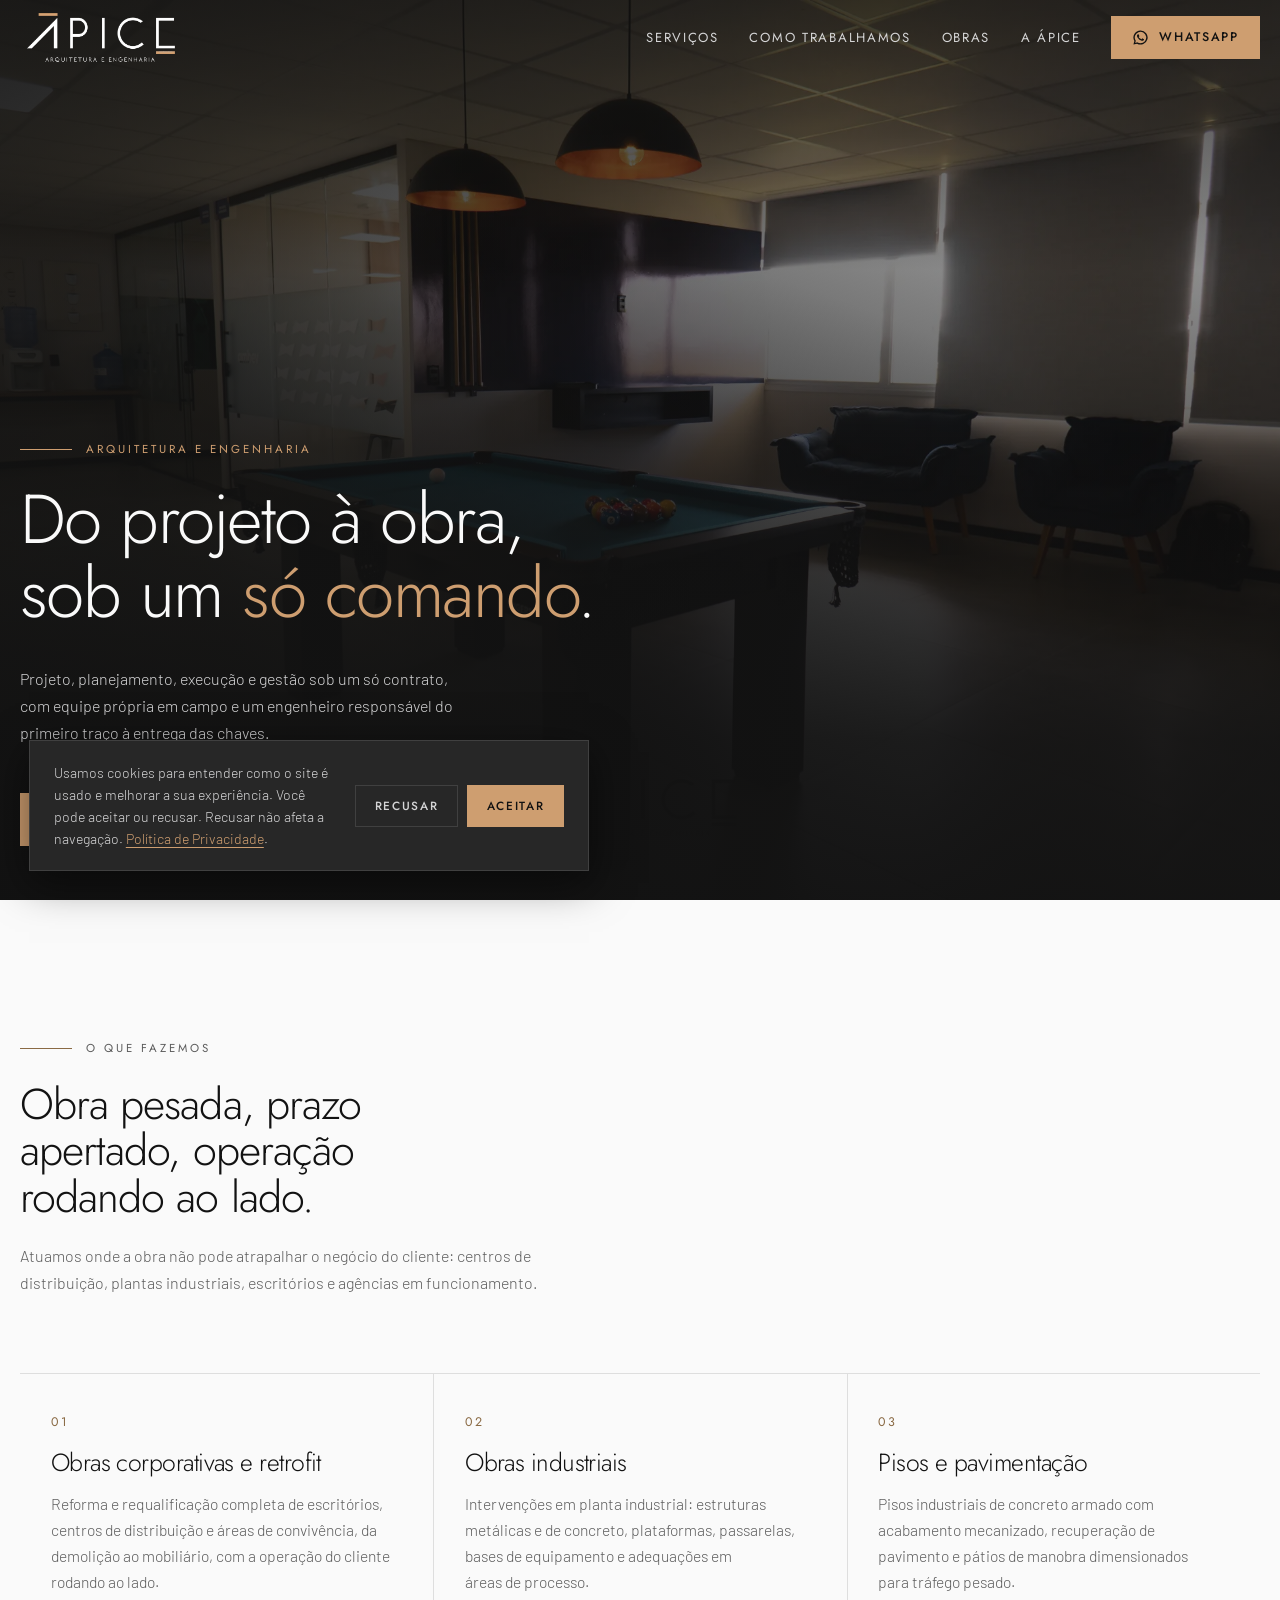
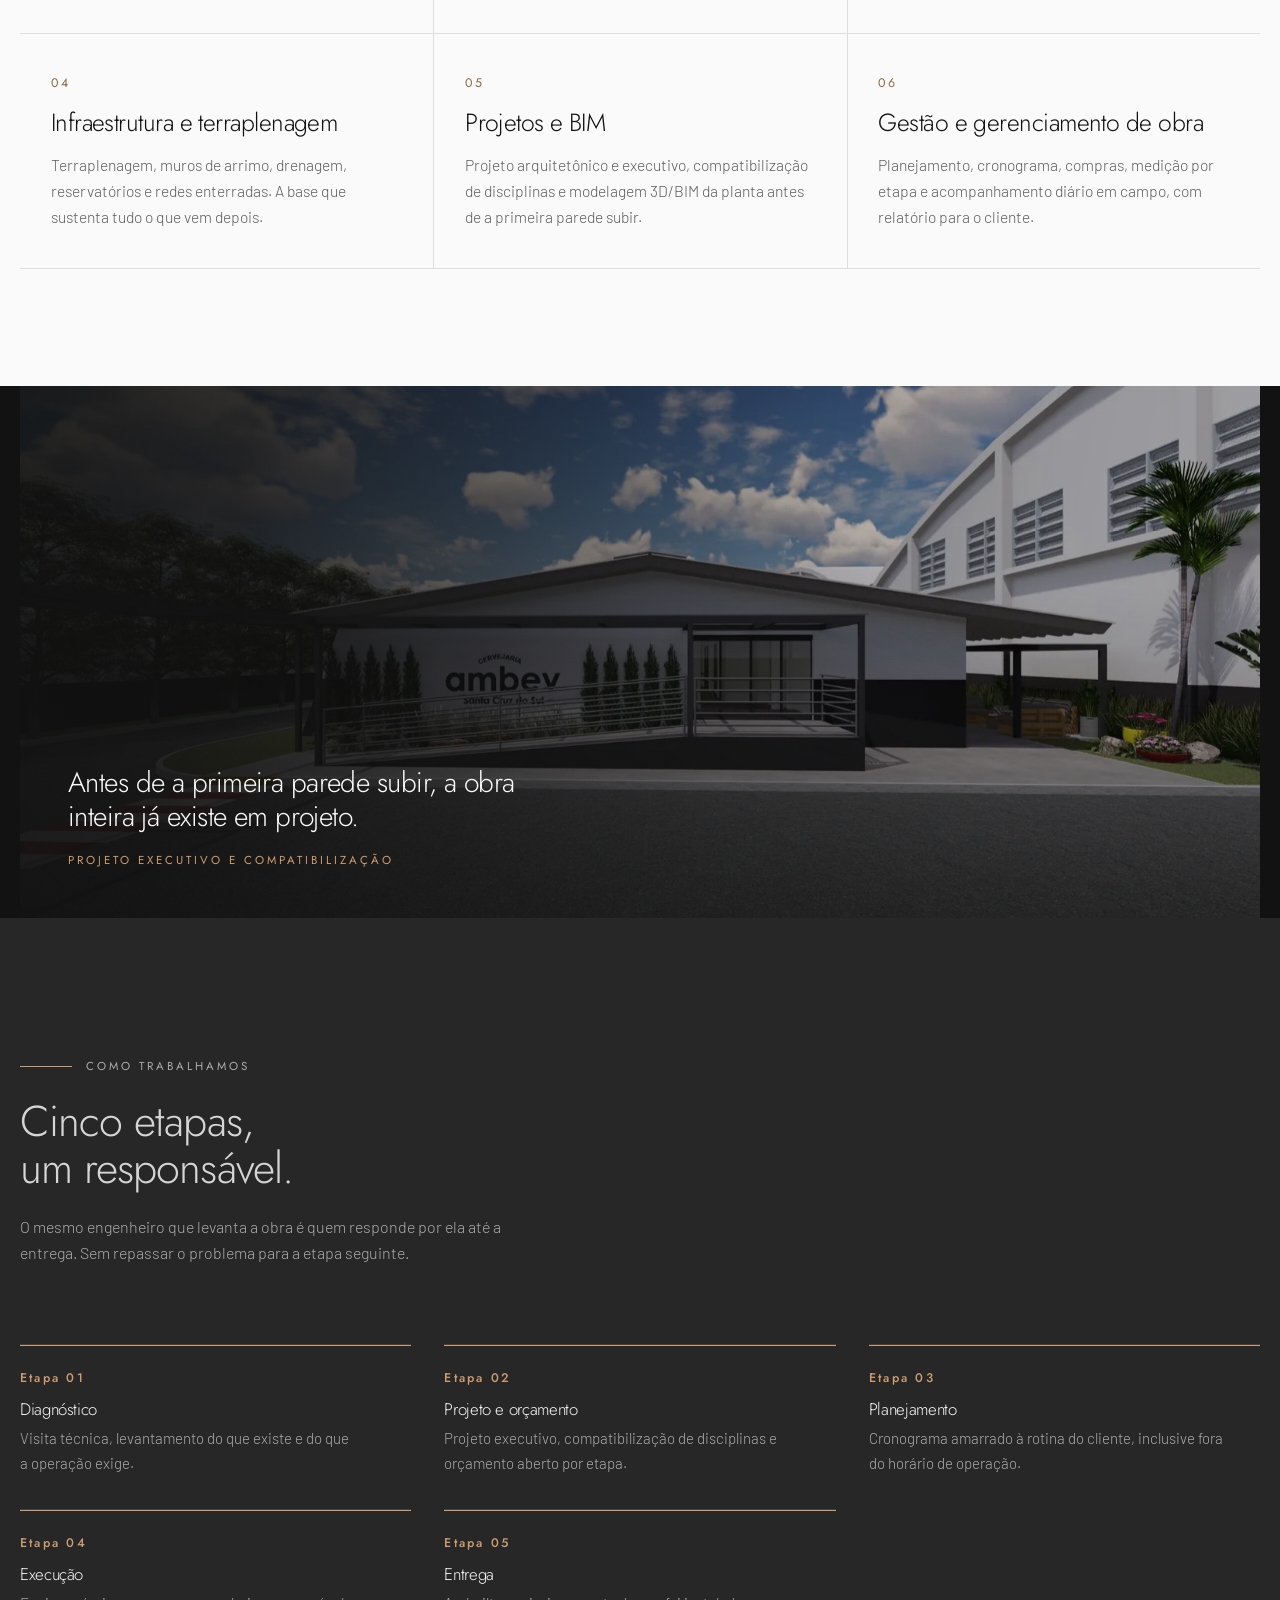
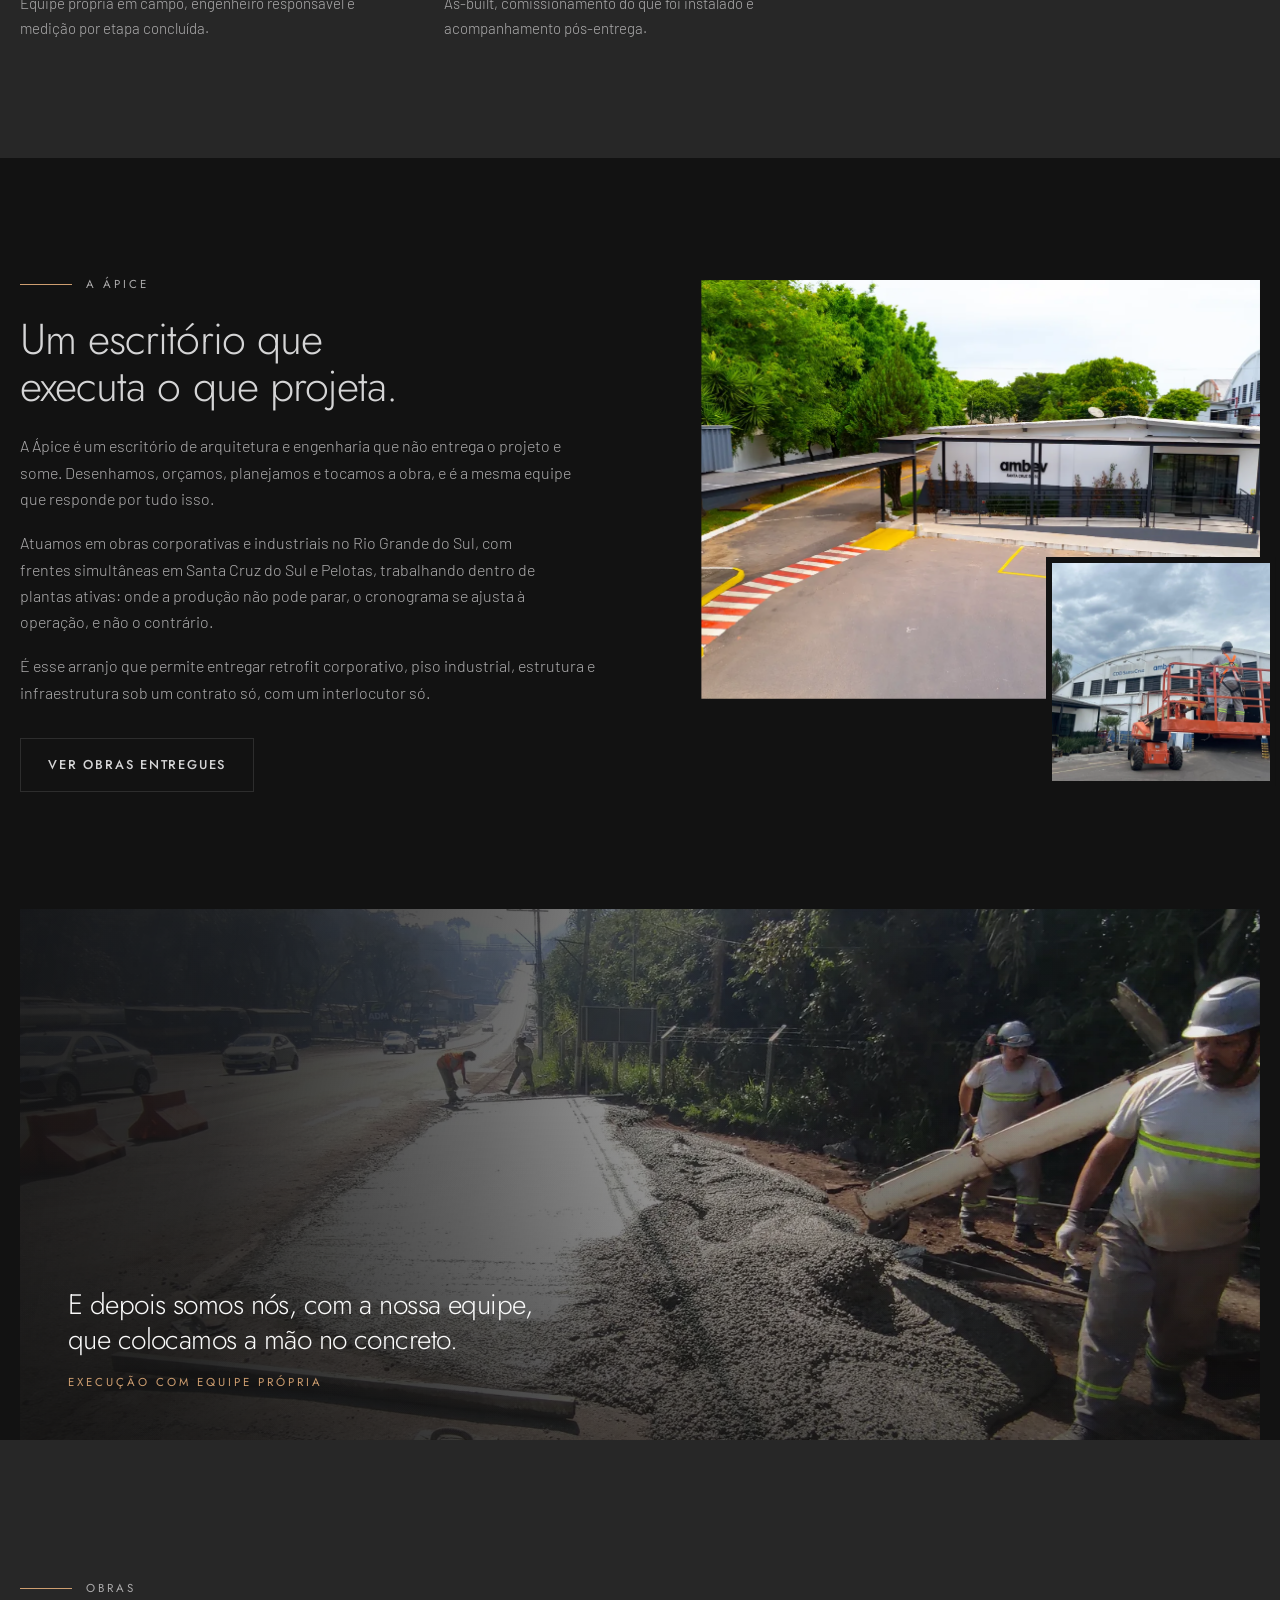
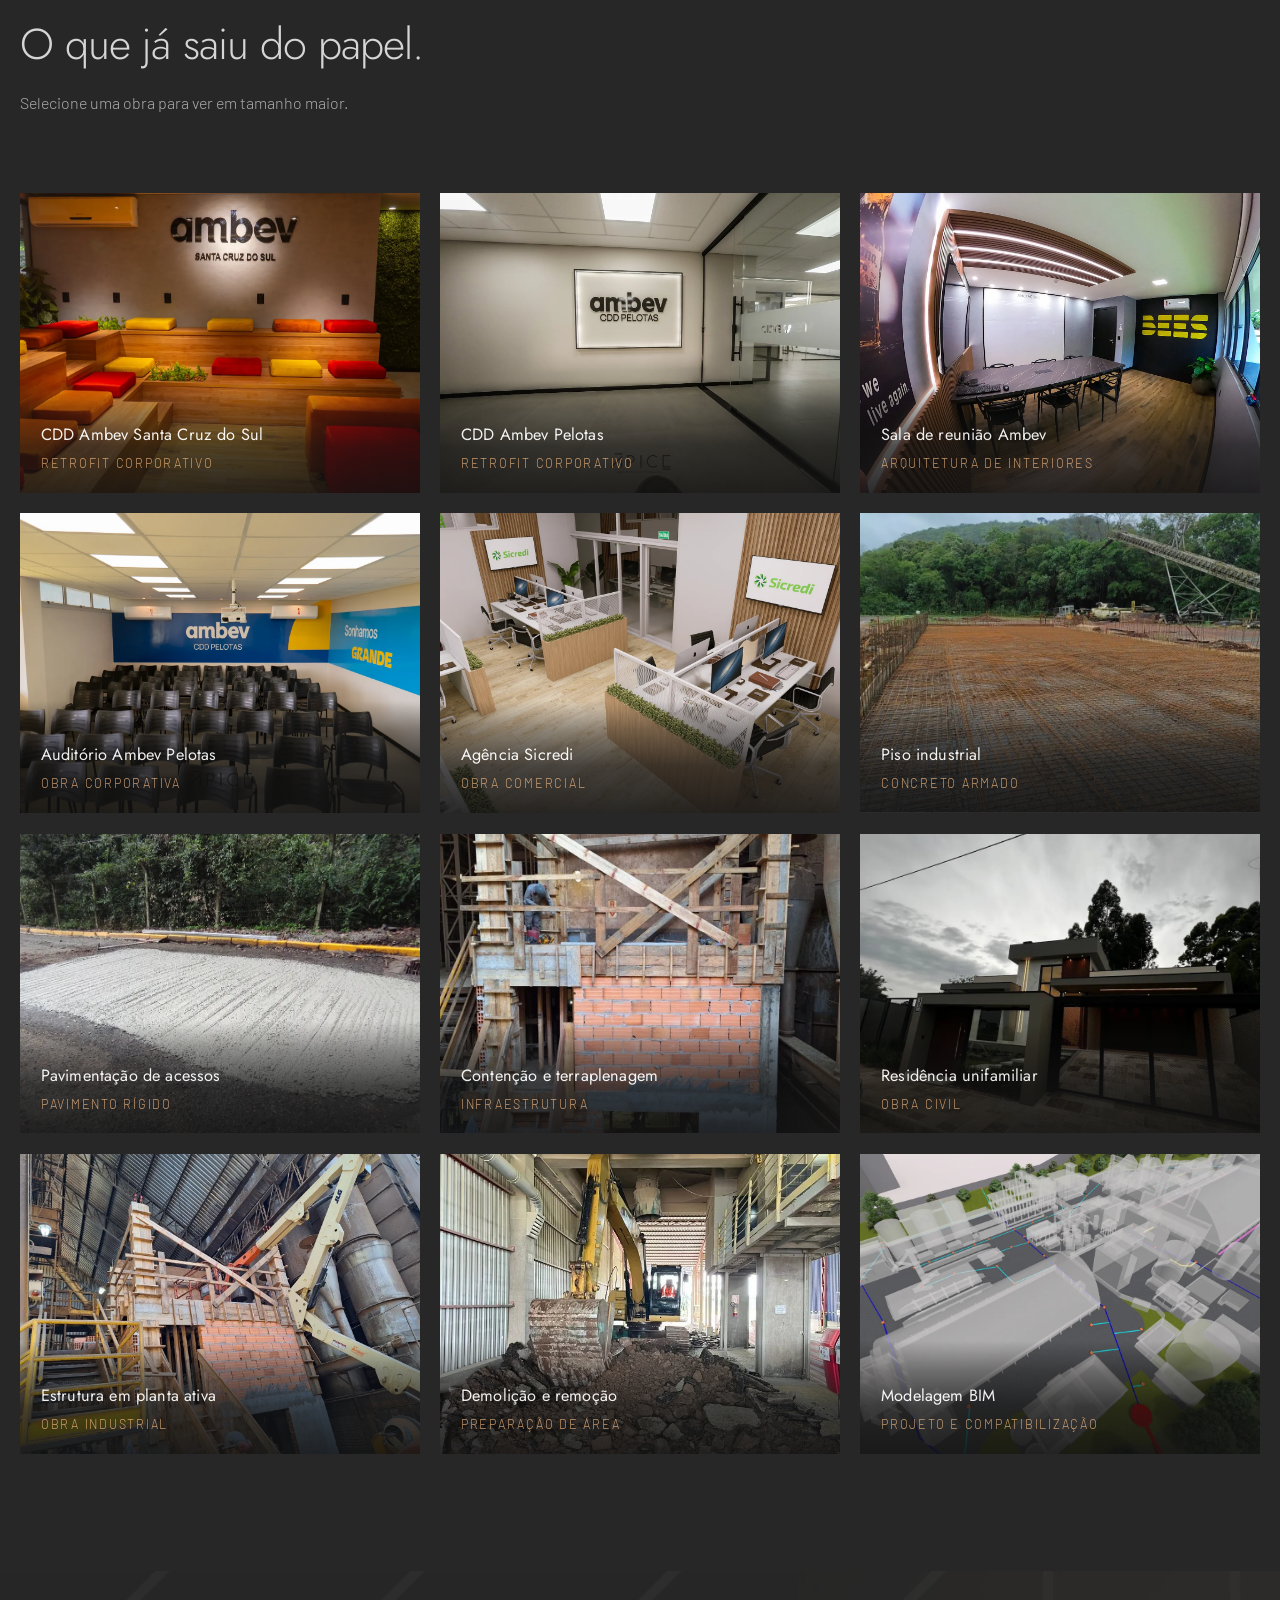
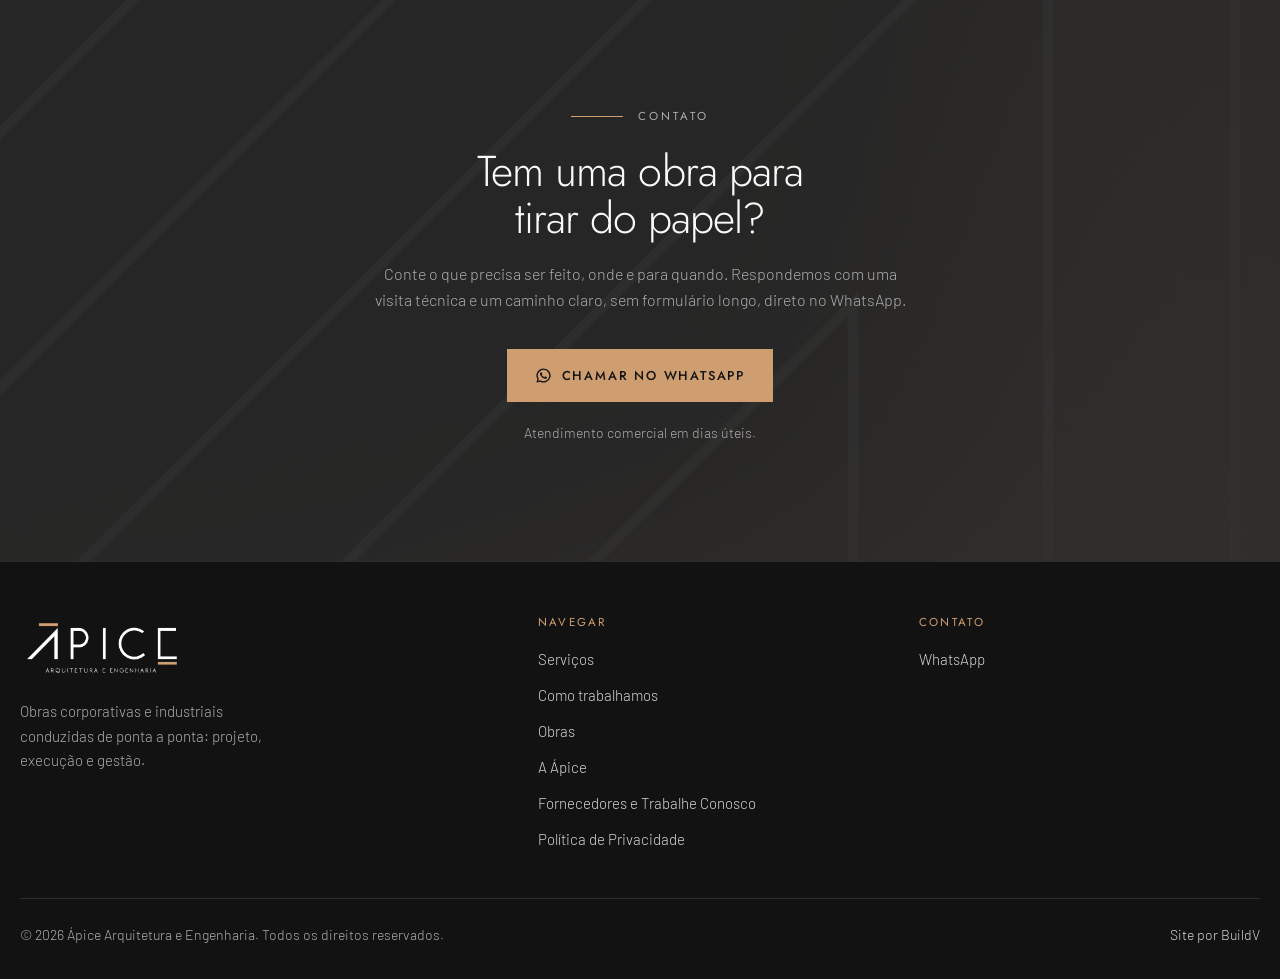
==== commit 5a87c24b: "Alinha larguras, corrige animações, melhora responsividade e instala GTM + Merlin Layout e responsiv" ====
--- a/deploy-vercel/index.html
+++ b/deploy-vercel/index.html
@@ -1,6 +1,15 @@
 <!DOCTYPE html>
 <html lang="pt-BR">
 <head>
+<!-- BuildV: GTM -->
+<!-- Google Tag Manager -->
+<script>(function(w,d,s,l,i){w[l]=w[l]||[];w[l].push({'gtm.start':
+new Date().getTime(),event:'gtm.js'});var f=d.getElementsByTagName(s)[0],
+j=d.createElement(s),dl=l!='dataLayer'?'&l='+l:'';j.async=true;j.src=
+'https://www.googletagmanager.com/gtm.js?id='+i+dl;f.parentNode.insertBefore(j,f);
+})(window,document,'script','dataLayer','GTM-NNR28VWJ');</script>
+<!-- End Google Tag Manager -->
+<!-- /BuildV: GTM -->
 <meta charset="utf-8">
 <meta name="viewport" content="width=device-width, initial-scale=1">
 <title>Ápice Arquitetura e Engenharia | Obras corporativas e industriais</title>
@@ -37,8 +46,48 @@
   "knowsAbout":["Obra corporativa","Retrofit","Obra industrial","Piso industrial","Pavimentação","Terraplenagem","Projeto arquitetônico","BIM","Gerenciamento de obra"]
 }
 </script>
+
+<!-- MERLIN -->
+<script src='https://scripts.gomerlin.com.br/merlin.js'></script>
+<script>
+  Merlin.Popup.initFromSource("https://tools.gomerlin.com.br/popup/eb72bc42-ac95-4d5d-b7d2-bc868579cc42");
+
+  function waitForElm(selector) {
+    return new Promise(function(resolve) {
+      if (document.querySelector(selector)) {
+        return resolve(document.querySelector(selector));
+      }
+      var observer = new MutationObserver(function() {
+        if (document.querySelector(selector)) {
+          resolve(document.querySelector(selector));
+          observer.disconnect();
+        }
+      });
+      observer.observe(document.documentElement, { childList: true, subtree: true });
+    });
+  }
+
+  waitForElm('.merlin-button').then(function() {
+    for (var i = 1; i <= 15; i++) {
+      var el = document.getElementById('cta-merlin' + i);
+      if (el) {
+        el.addEventListener('click', function(e) {
+          e.preventDefault();
+          document.querySelector('.merlin-button').click();
+        });
+      }
+    }
+  });
+</script>
+<!-- /MERLIN -->
 </head>
 <body>
+<!-- BuildV: GTM (noscript) -->
+<!-- Google Tag Manager (noscript) -->
+<noscript><iframe src="https://www.googletagmanager.com/ns.html?id=GTM-NNR28VWJ"
+height="0" width="0" style="display:none;visibility:hidden"></iframe></noscript>
+<!-- End Google Tag Manager (noscript) -->
+<!-- /BuildV: GTM (noscript) -->
 
 <div class="progress" aria-hidden="true"></div>
 
@@ -59,10 +108,10 @@
       <a href="#processo">Como trabalhamos</a>
       <a href="#obras">Obras</a>
       <a href="#sobre">A Ápice</a>
-      <a class="btn" href="https://wa.me/5511999999999?text=Ol%C3%A1%2C%20gostaria%20de%20falar%20sobre%20uma%20obra." target="_blank" rel="noopener">
+      <button type="button" class="btn" id="cta-merlin1">
         <svg viewBox="0 0 24 24" aria-hidden="true"><path d="M12 2a10 10 0 0 0-8.6 15.05L2 22l5.1-1.34A10 10 0 1 0 12 2Zm0 18.1a8.1 8.1 0 0 1-4.13-1.13l-.3-.18-3.03.8.81-2.95-.2-.31A8.1 8.1 0 1 1 12 20.1Zm4.46-6.06c-.24-.12-1.44-.71-1.66-.79-.22-.08-.39-.12-.55.12-.16.24-.63.79-.77.95-.14.16-.28.18-.52.06-.24-.12-1.03-.38-1.96-1.21-.72-.65-1.21-1.44-1.35-1.68-.14-.24-.02-.37.1-.49.11-.11.24-.28.36-.42.12-.14.16-.24.24-.4.08-.16.04-.3-.02-.42-.06-.12-.55-1.32-.75-1.81-.2-.47-.4-.41-.55-.42h-.47c-.16 0-.42.06-.64.3-.22.24-.84.82-.84 2s.86 2.32.98 2.48c.12.16 1.7 2.6 4.12 3.64.58.25 1.03.4 1.38.51.58.19 1.11.16 1.52.1.47-.07 1.44-.59 1.64-1.16.2-.57.2-1.05.14-1.16-.06-.1-.22-.16-.46-.28Z"/></svg>
         WhatsApp
-      </a>
+      </button>
     </nav>
   </div>
 </header>
@@ -82,17 +131,13 @@
         Projeto, planejamento, execução e gestão sob um só contrato, com equipe própria em campo e um engenheiro responsável do primeiro traço à entrega das chaves.
       </p>
       <div class="hero__cta">
-        <a class="btn" href="https://wa.me/5511999999999?text=Ol%C3%A1%2C%20gostaria%20de%20falar%20sobre%20uma%20obra." target="_blank" rel="noopener">
+        <button type="button" class="btn" id="cta-merlin2">
           <svg viewBox="0 0 24 24" aria-hidden="true"><path d="M12 2a10 10 0 0 0-8.6 15.05L2 22l5.1-1.34A10 10 0 1 0 12 2Zm0 18.1a8.1 8.1 0 0 1-4.13-1.13l-.3-.18-3.03.8.81-2.95-.2-.31A8.1 8.1 0 1 1 12 20.1Zm4.46-6.06c-.24-.12-1.44-.71-1.66-.79-.22-.08-.39-.12-.55.12-.16.24-.63.79-.77.95-.14.16-.28.18-.52.06-.24-.12-1.03-.38-1.96-1.21-.72-.65-1.21-1.44-1.35-1.68-.14-.24-.02-.37.1-.49.11-.11.24-.28.36-.42.12-.14.16-.24.24-.4.08-.16.04-.3-.02-.42-.06-.12-.55-1.32-.75-1.81-.2-.47-.4-.41-.55-.42h-.47c-.16 0-.42.06-.64.3-.22.24-.84.82-.84 2s.86 2.32.98 2.48c.12.16 1.7 2.6 4.12 3.64.58.25 1.03.4 1.38.51.58.19 1.11.16 1.52.1.47-.07 1.44-.59 1.64-1.16.2-.57.2-1.05.14-1.16-.06-.1-.22-.16-.46-.28Z"/></svg>
           Falar com a Ápice
-        </a>
+        </button>
         <a class="btn btn--ghost" href="#obras">Ver obras</a>
       </div>
 
-      <p class="hero__marks">
-        <strong>Obras entregues para</strong>
-        <span>Ambev</span><span>Sicredi</span>
-      </p>
     </div>
   </section>
 
@@ -321,10 +366,10 @@
           Conte o que precisa ser feito, onde e para quando. Respondemos com uma visita
           técnica e um caminho claro, sem formulário longo, direto no WhatsApp.
         </p>
-        <a class="btn" href="https://wa.me/5511999999999?text=Ol%C3%A1%2C%20gostaria%20de%20falar%20sobre%20uma%20obra." target="_blank" rel="noopener">
+        <button type="button" class="btn" id="cta-merlin3">
           <svg viewBox="0 0 24 24" aria-hidden="true"><path d="M12 2a10 10 0 0 0-8.6 15.05L2 22l5.1-1.34A10 10 0 1 0 12 2Zm0 18.1a8.1 8.1 0 0 1-4.13-1.13l-.3-.18-3.03.8.81-2.95-.2-.31A8.1 8.1 0 1 1 12 20.1Zm4.46-6.06c-.24-.12-1.44-.71-1.66-.79-.22-.08-.39-.12-.55.12-.16.24-.63.79-.77.95-.14.16-.28.18-.52.06-.24-.12-1.03-.38-1.96-1.21-.72-.65-1.21-1.44-1.35-1.68-.14-.24-.02-.37.1-.49.11-.11.24-.28.36-.42.12-.14.16-.24.24-.4.08-.16.04-.3-.02-.42-.06-.12-.55-1.32-.75-1.81-.2-.47-.4-.41-.55-.42h-.47c-.16 0-.42.06-.64.3-.22.24-.84.82-.84 2s.86 2.32.98 2.48c.12.16 1.7 2.6 4.12 3.64.58.25 1.03.4 1.38.51.58.19 1.11.16 1.52.1.47-.07 1.44-.59 1.64-1.16.2-.57.2-1.05.14-1.16-.06-.1-.22-.16-.46-.28Z"/></svg>
           Chamar no WhatsApp
-        </a>
+        </button>
         <p class="cta__note">Atendimento comercial em dias úteis.</p>
       </div>
     </div>
@@ -364,12 +409,6 @@
     </div>
   </div>
 </footer>
-
-<aside class="wa-dock" aria-label="Contato rápido">
-<a class="wa" href="https://wa.me/5511999999999?text=Ol%C3%A1%2C%20gostaria%20de%20falar%20sobre%20uma%20obra." target="_blank" rel="noopener" aria-label="Falar com a Ápice no WhatsApp">
-  <svg viewBox="0 0 24 24" aria-hidden="true"><path d="M12 2a10 10 0 0 0-8.6 15.05L2 22l5.1-1.34A10 10 0 1 0 12 2Zm0 18.1a8.1 8.1 0 0 1-4.13-1.13l-.3-.18-3.03.8.81-2.95-.2-.31A8.1 8.1 0 1 1 12 20.1Zm4.46-6.06c-.24-.12-1.44-.71-1.66-.79-.22-.08-.39-.12-.55.12-.16.24-.63.79-.77.95-.14.16-.28.18-.52.06-.24-.12-1.03-.38-1.96-1.21-.72-.65-1.21-1.44-1.35-1.68-.14-.24-.02-.37.1-.49.11-.11.24-.28.36-.42.12-.14.16-.24.24-.4.08-.16.04-.3-.02-.42-.06-.12-.55-1.32-.75-1.81-.2-.47-.4-.41-.55-.42h-.47c-.16 0-.42.06-.64.3-.22.24-.84.82-.84 2s.86 2.32.98 2.48c.12.16 1.7 2.6 4.12 3.64.58.25 1.03.4 1.38.51.58.19 1.11.16 1.52.1.47-.07 1.44-.59 1.64-1.16.2-.57.2-1.05.14-1.16-.06-.1-.22-.16-.46-.28Z"/></svg>
-</a>
-</aside>
 
 <!-- ============================ LIGHTBOX ============================ -->
 <dialog class="lb" id="lb" aria-label="Visualização ampliada da obra">
--- a/deploy-vercel/assets/css/style.css
+++ b/deploy-vercel/assets/css/style.css
@@ -343,6 +343,10 @@
 .wa:hover{transform:scale(1.07);background:var(--sand)}
 .wa svg{width:27px;height:27px;fill:currentColor}
 
+/* Botão flutuante do Merlin com a cor da identidade (aparece como aro; o ícone
+   servido é opaco, então a marca só pinta a borda do botão) */
+.merlin-button{background:var(--bronze)!important}
+
 /* Movimento: ver motion.css */
 
 /* ============================ RESPONSIVO ============================ */
@@ -355,6 +359,13 @@
   .about{grid-template-columns:1fr;gap:2.5rem}
   .footer__grid{grid-template-columns:1fr 1fr;gap:2rem}
   .footer__brand{grid-column:1/-1}
+}
+
+/* Tablet largo: a galeria de obras volta a 3 colunas, aproveitando a largura
+   e encurtando a rolagem. Serviços e processo (texto) seguem em 2, mais
+   confortáveis para leitura. */
+@media (min-width:900px) and (max-width:1024px){
+  .grid{grid-template-columns:repeat(3,minmax(0,1fr))}
 }
 
 @media (max-width:860px){
@@ -392,6 +403,12 @@
   .footer__bottom{flex-direction:column;align-items:flex-start}
 }
 
+/* Alvos de toque de 44px em dispositivos de toque (WCAG 2.5.5). Só em ponteiro
+   grosso: no desktop com mouse, a densidade e o sublinhado do nav ficam intactos. */
+@media (pointer:coarse){
+  .nav a,.footer a,.footer__bottom a{min-height:44px}
+}
+
 /* ============================ BANNER DE COOKIES (LGPD) ============================ */
 .cookiebar{
   position:fixed;left:clamp(1rem,3vw,1.8rem);bottom:clamp(1rem,3vw,1.8rem);z-index:95;
--- a/deploy-vercel/assets/css/motion.css
+++ b/deploy-vercel/assets/css/motion.css
@@ -81,6 +81,15 @@
 
 /* Terminou: devolve a camada de composição ao navegador */
 .js [data-anim].is-done{will-change:auto}
+
+/* Um contêiner que só orquestra o stagger — isto é, que carrega outro
+   [data-anim] dentro — não pode também se deslocar: o filho somaria dois
+   movimentos (no "sobre", ainda por cima em eixos cruzados, o pai para a
+   esquerda e o filho para cima). O contêiner fica passivo e o filho carrega
+   o único movimento da seção, como já fazem .services, .process e .grid. */
+.js [data-anim]:has([data-anim]){
+  opacity:1;transform:none;filter:none;transition:none;will-change:auto;
+}
 
 /* Revelação sem transição: para quem rolou rápido, voltou, saltou de âncora,
    já está no fim da página, ou não tem tela sobrando para a animação caber. */
@@ -172,7 +181,7 @@
    5. Faixas de imagem com parallax
    ------------------------------------------------------------ */
 .band{position:relative;overflow:hidden}
-.band__media{position:relative;display:grid;overflow:hidden;background:var(--ink)}
+.band__media{position:relative;display:grid;overflow:hidden;background:var(--ink);width:var(--shell);margin-inline:auto}
 .band__frame{grid-area:1/1;position:relative;overflow:hidden;aspect-ratio:21/9}
 .band__frame img{
   position:absolute;inset:-10% 0;
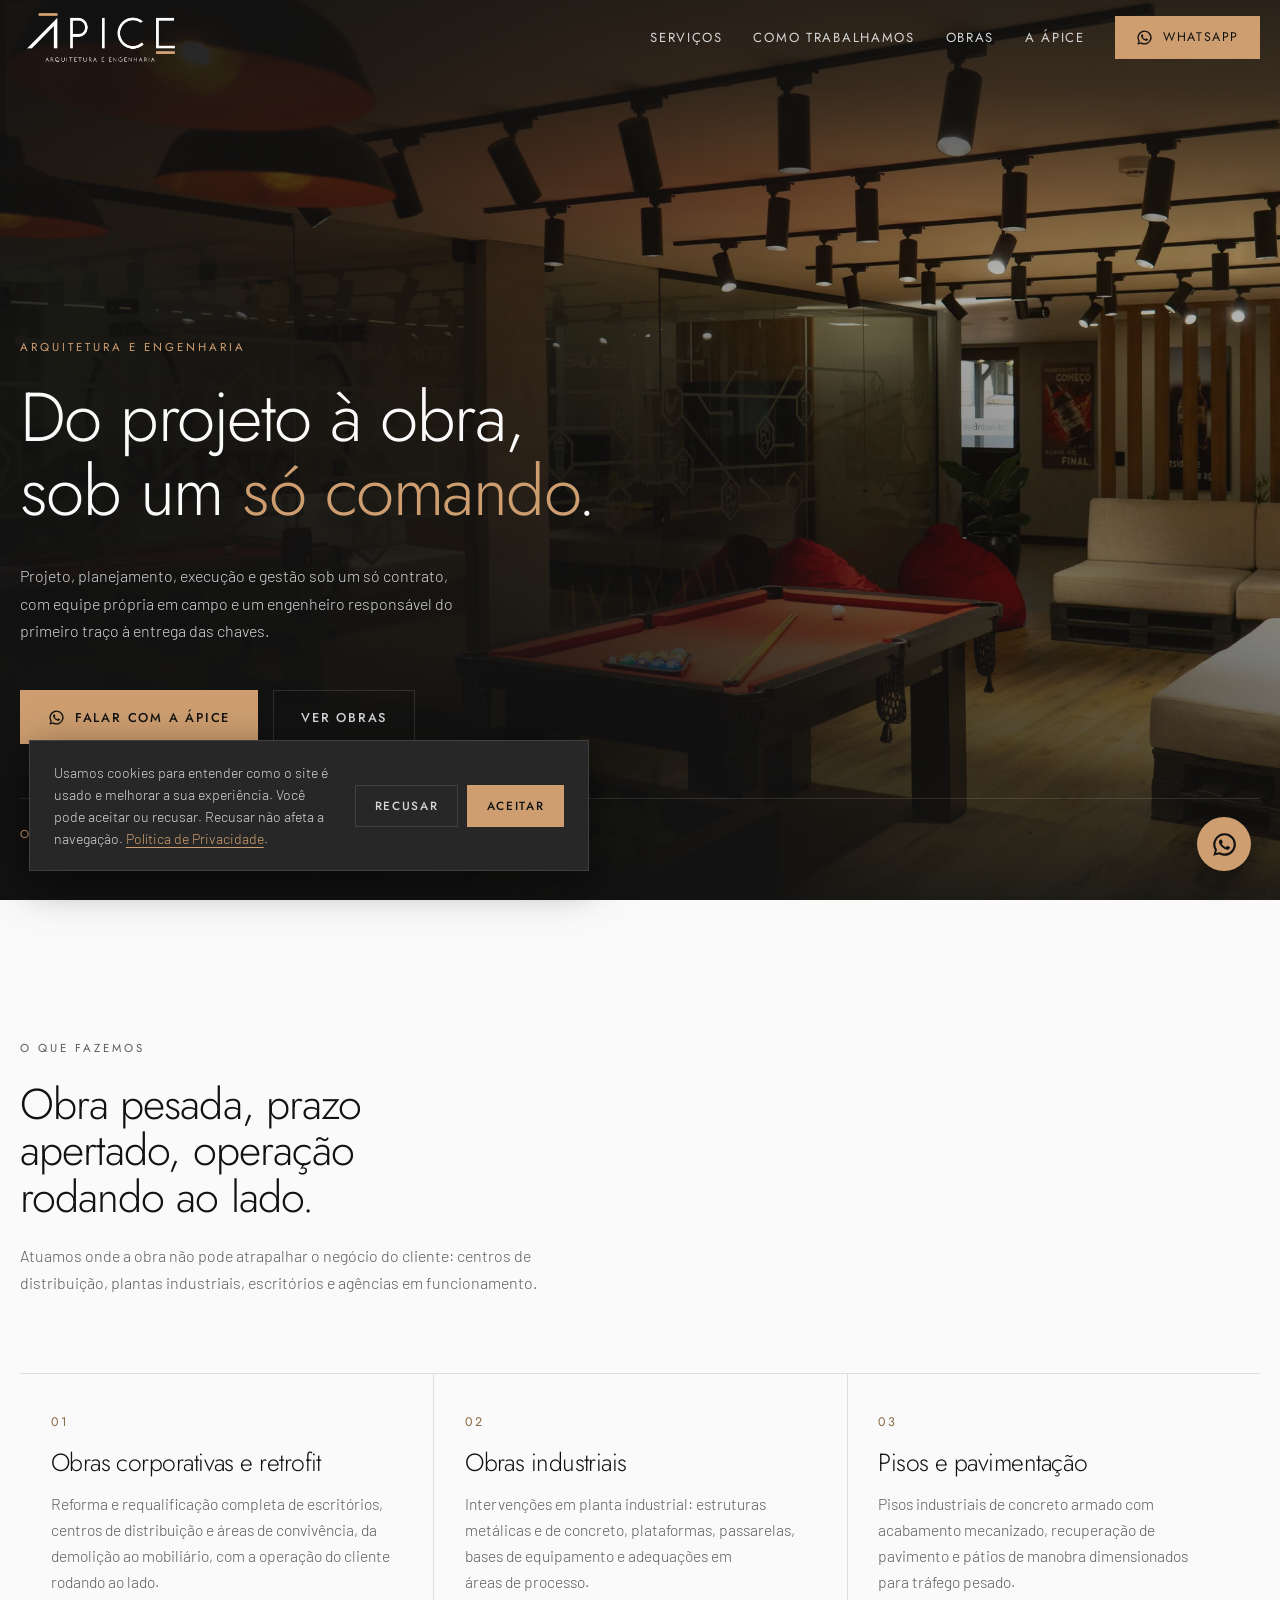
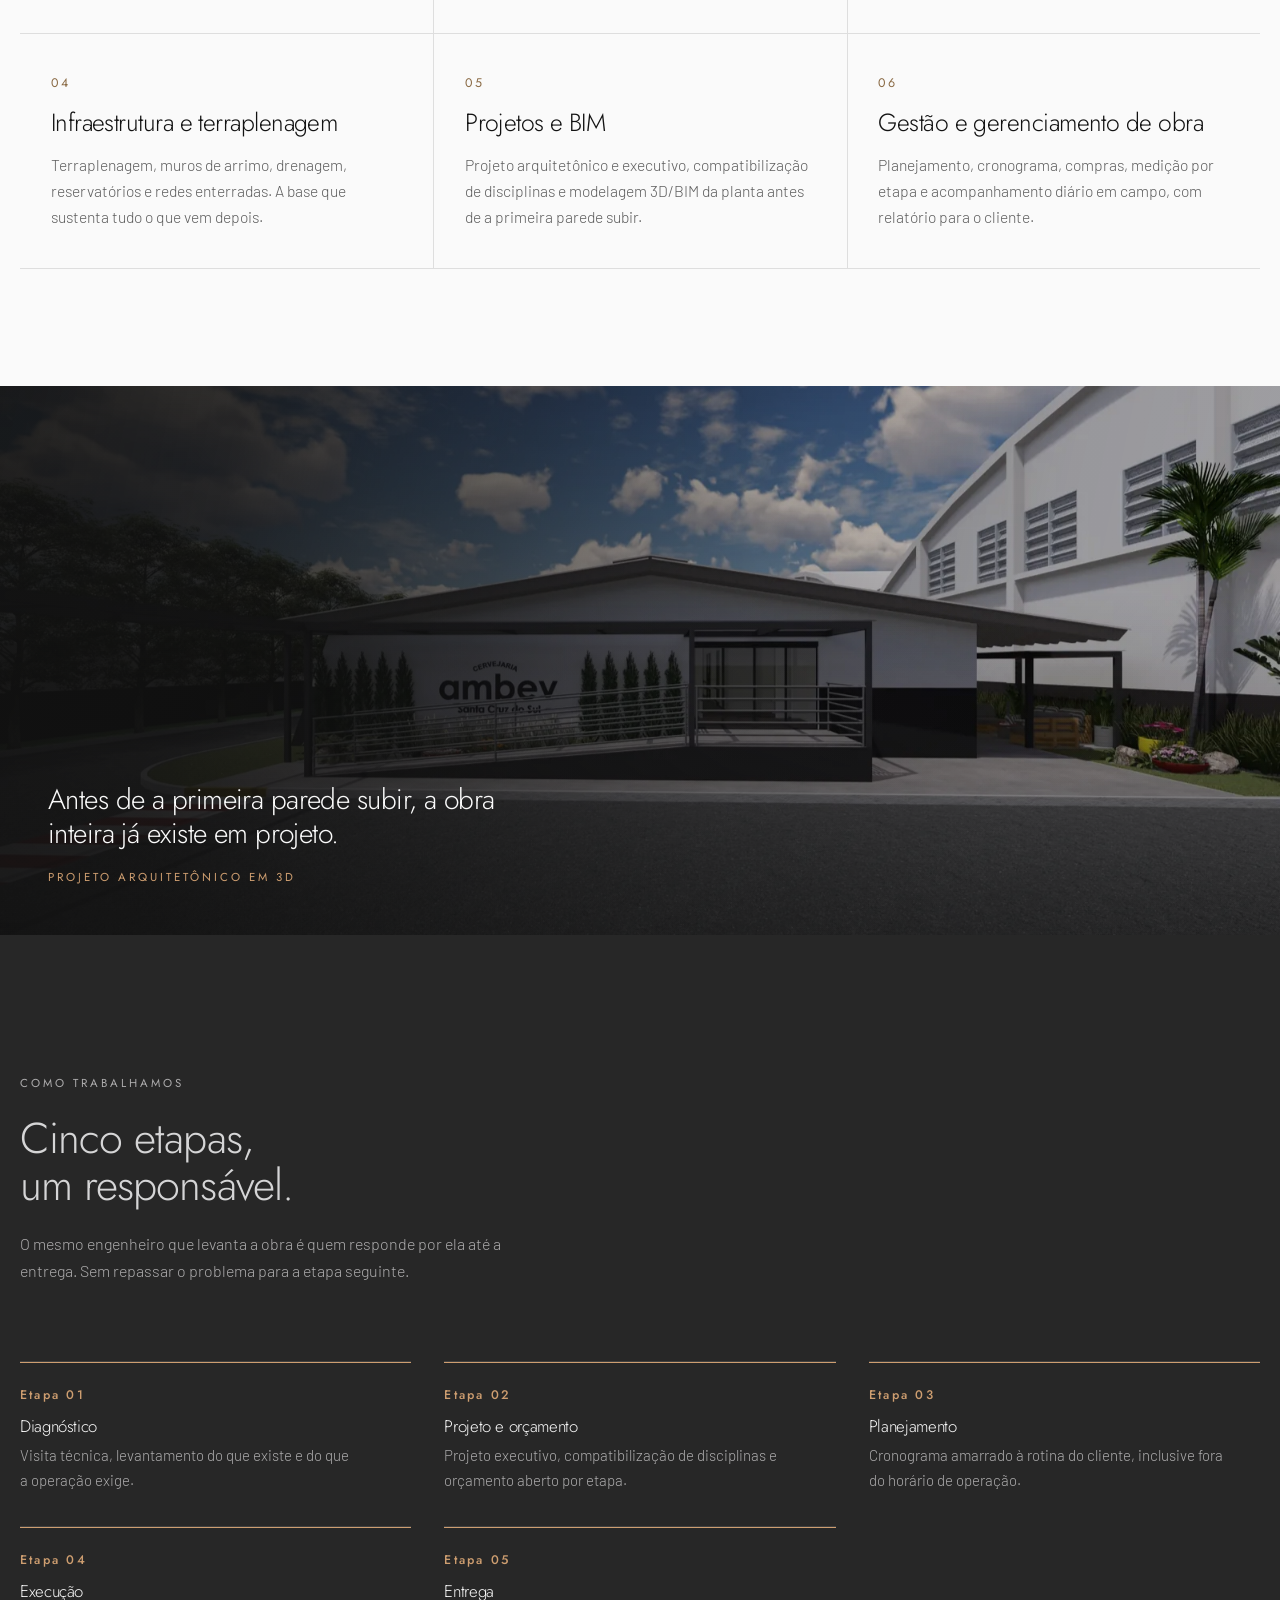
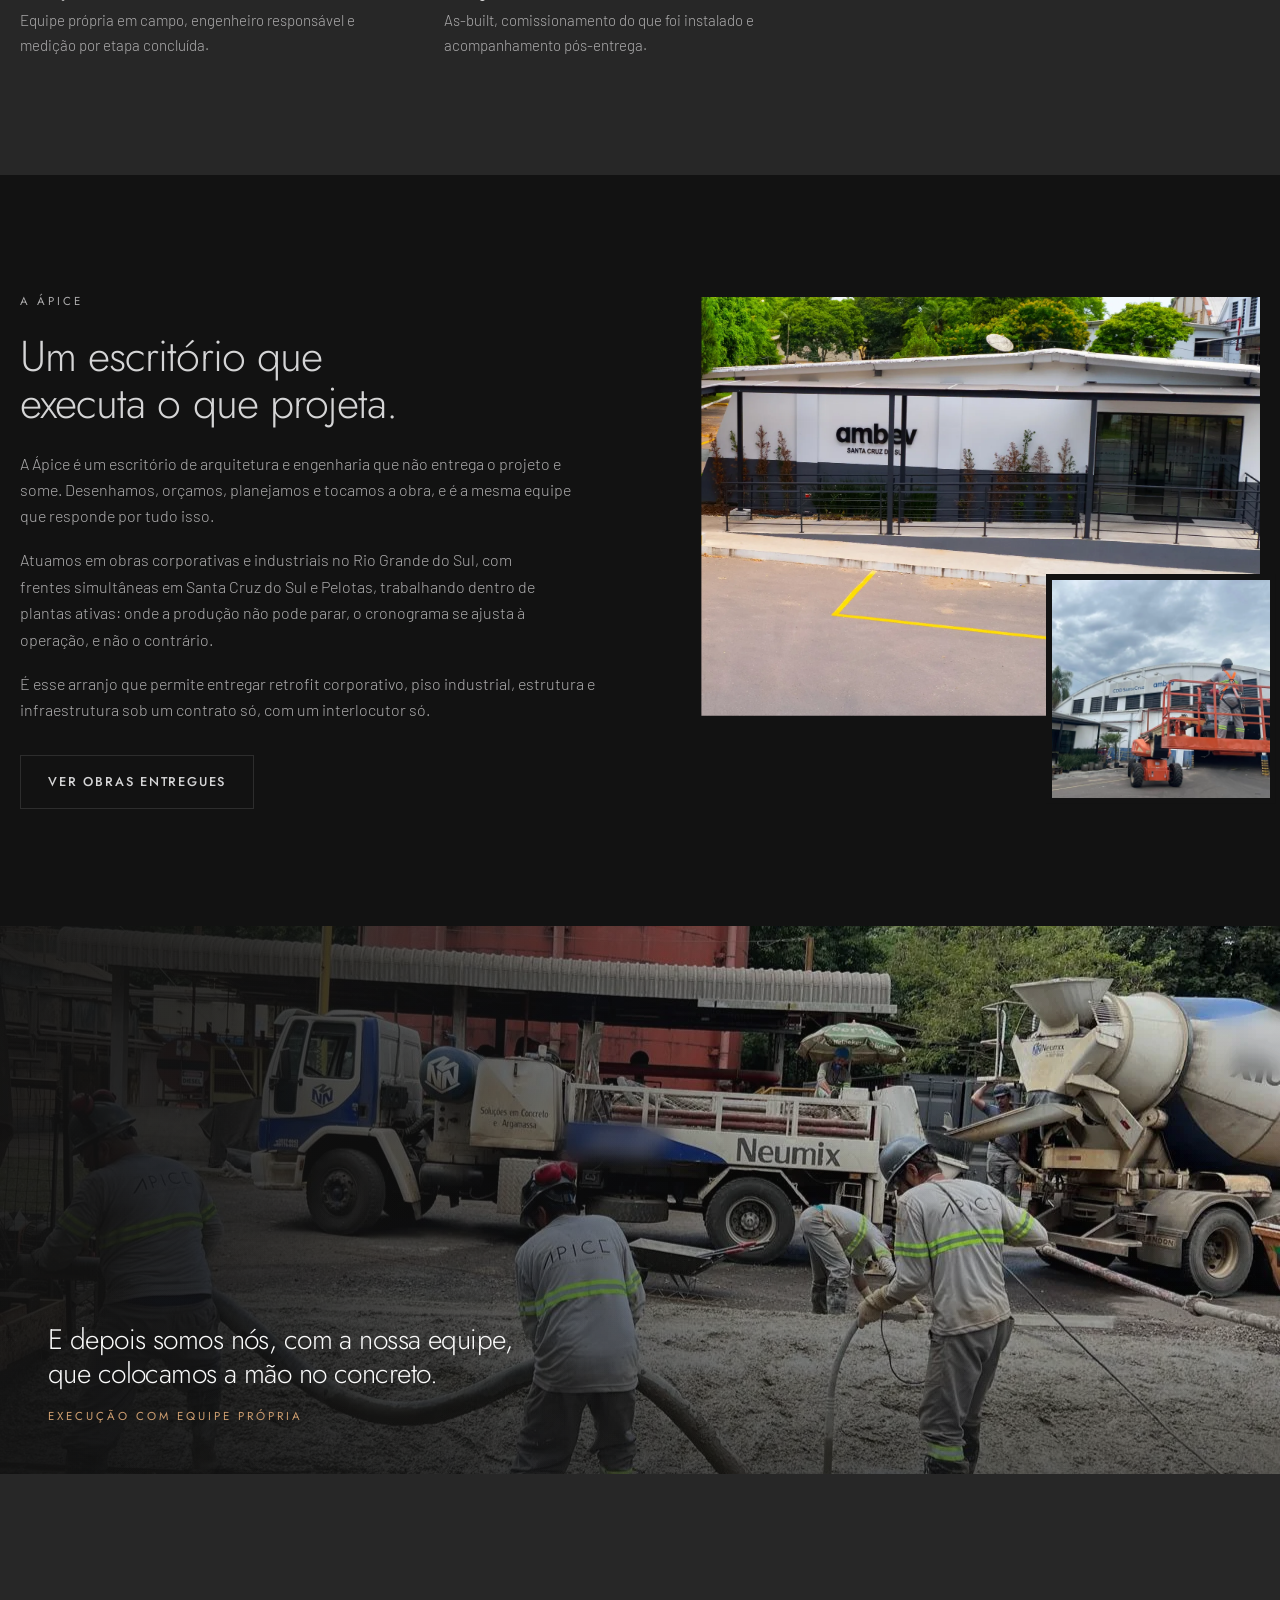
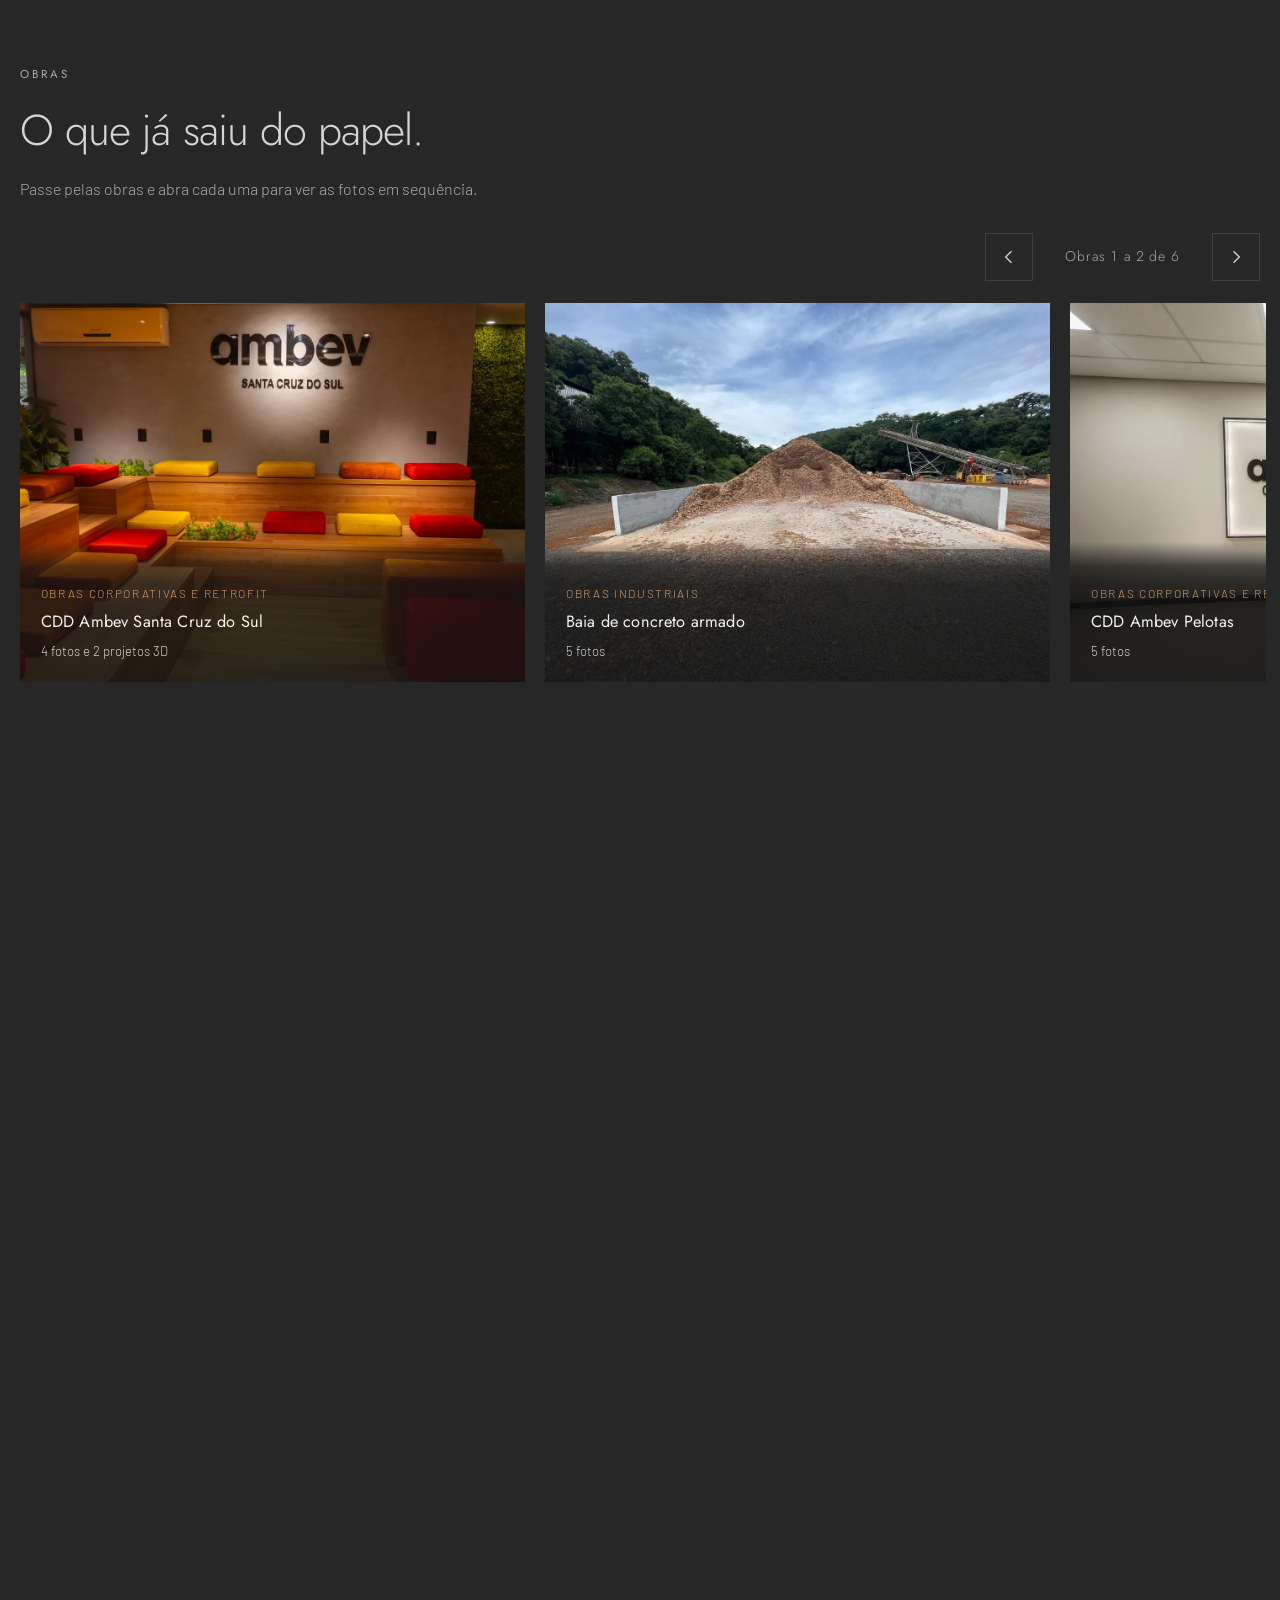
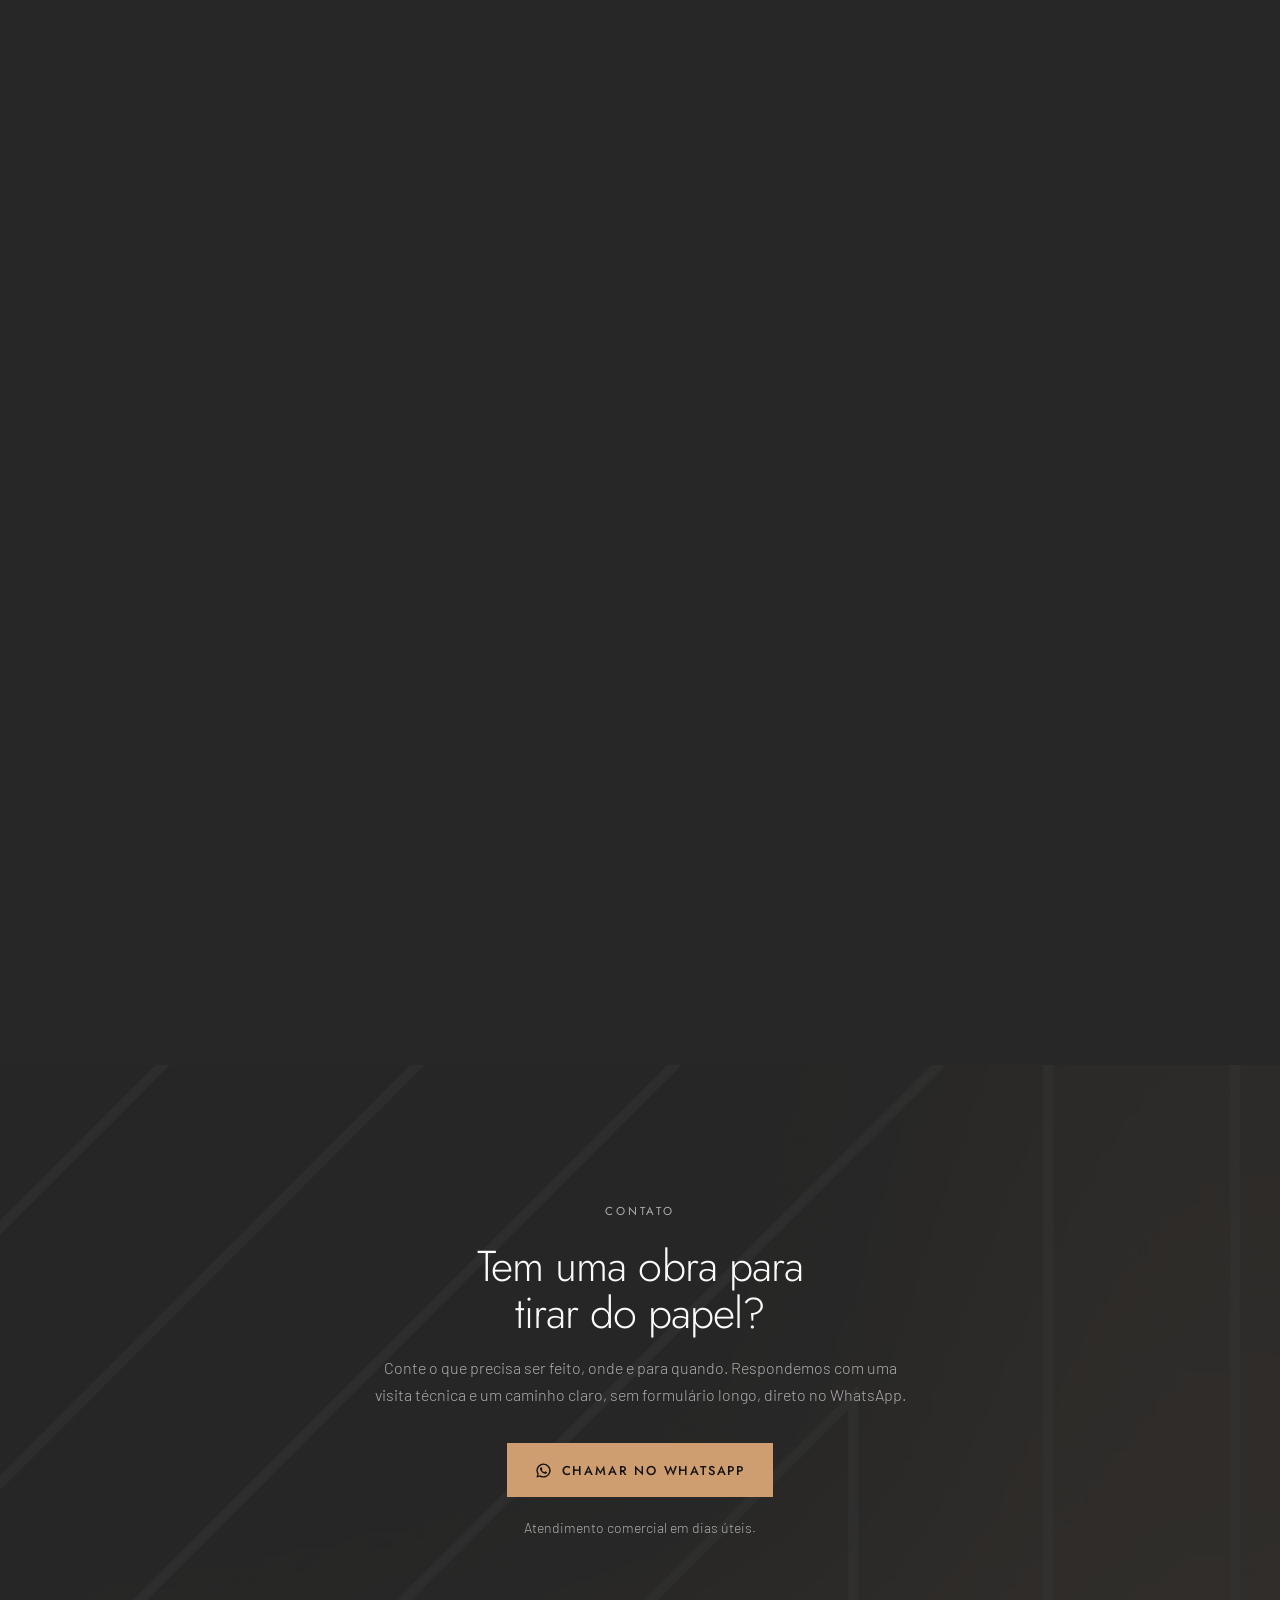
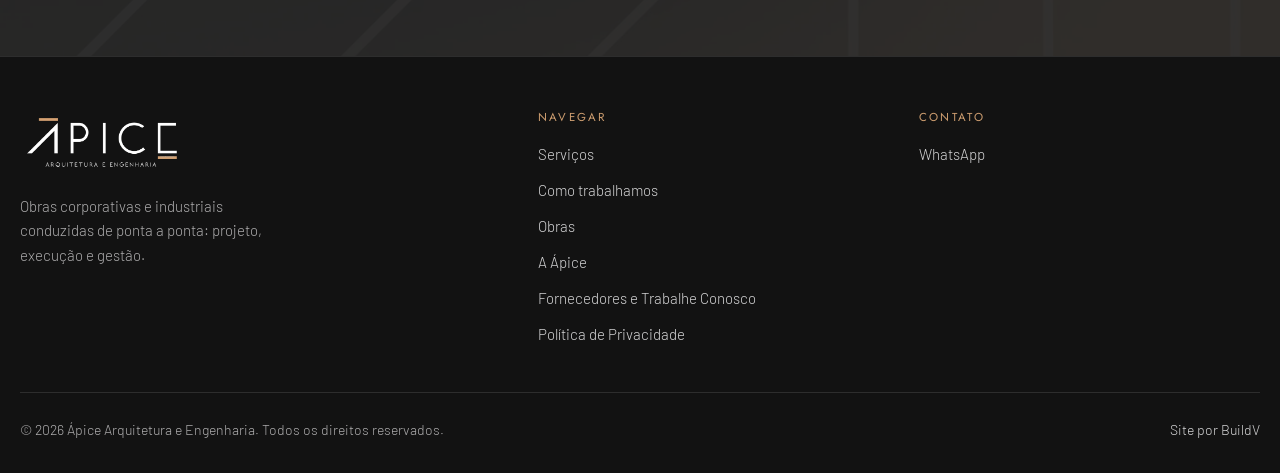
==== commit b472af2c: "ajuste(apiceeng): fotos x serviço, hero, faixa de equipe e obras em carrossel — sem task no ClickUp " ====
--- a/deploy-vercel/index.html
+++ b/deploy-vercel/index.html
@@ -1,15 +1,6 @@
 <!DOCTYPE html>
 <html lang="pt-BR">
 <head>
-<!-- BuildV: GTM -->
-<!-- Google Tag Manager -->
-<script>(function(w,d,s,l,i){w[l]=w[l]||[];w[l].push({'gtm.start':
-new Date().getTime(),event:'gtm.js'});var f=d.getElementsByTagName(s)[0],
-j=d.createElement(s),dl=l!='dataLayer'?'&l='+l:'';j.async=true;j.src=
-'https://www.googletagmanager.com/gtm.js?id='+i+dl;f.parentNode.insertBefore(j,f);
-})(window,document,'script','dataLayer','GTM-NNR28VWJ');</script>
-<!-- End Google Tag Manager -->
-<!-- /BuildV: GTM -->
 <meta charset="utf-8">
 <meta name="viewport" content="width=device-width, initial-scale=1">
 <title>Ápice Arquitetura e Engenharia | Obras corporativas e industriais</title>
@@ -24,17 +15,17 @@
 <meta property="og:locale" content="pt_BR">
 <meta property="og:title" content="Ápice Arquitetura e Engenharia">
 <meta property="og:description" content="Obras corporativas e industriais de ponta a ponta: projeto, execução e gestão.">
-<meta property="og:image" content="assets/img/hero.webp">
+<meta property="og:image" content="assets/img/hero-v2.webp">
 
 <link rel="preconnect" href="https://fonts.googleapis.com">
 <link rel="preconnect" href="https://fonts.gstatic.com" crossorigin>
 <link href="https://fonts.googleapis.com/css2?family=Barlow:wght@300;400;500;600&family=Jost:wght@300;400;500&display=swap" rel="stylesheet">
-<link rel="preload" as="image" href="assets/img/hero.webp" fetchpriority="high">
-<link rel="stylesheet" href="assets/css/style.css">
-<link rel="stylesheet" href="assets/css/motion.css">
+<link rel="preload" as="image" href="assets/img/hero-v2.webp" fetchpriority="high">
+<link rel="stylesheet" href="assets/css/style.css?v=20261005">
+<link rel="stylesheet" href="assets/css/motion.css?v=20261005">
 
 <!-- marca .js antes do primeiro paint: evita flash do conteúdo já revelado -->
-<script src="assets/js/motion.js"></script>
+<script src="assets/js/motion.js?v=20261005"></script>
 
 <script type="application/ld+json">
 {
@@ -46,48 +37,8 @@
   "knowsAbout":["Obra corporativa","Retrofit","Obra industrial","Piso industrial","Pavimentação","Terraplenagem","Projeto arquitetônico","BIM","Gerenciamento de obra"]
 }
 </script>
-
-<!-- MERLIN -->
-<script src='https://scripts.gomerlin.com.br/merlin.js'></script>
-<script>
-  Merlin.Popup.initFromSource("https://tools.gomerlin.com.br/popup/eb72bc42-ac95-4d5d-b7d2-bc868579cc42");
-
-  function waitForElm(selector) {
-    return new Promise(function(resolve) {
-      if (document.querySelector(selector)) {
-        return resolve(document.querySelector(selector));
-      }
-      var observer = new MutationObserver(function() {
-        if (document.querySelector(selector)) {
-          resolve(document.querySelector(selector));
-          observer.disconnect();
-        }
-      });
-      observer.observe(document.documentElement, { childList: true, subtree: true });
-    });
-  }
-
-  waitForElm('.merlin-button').then(function() {
-    for (var i = 1; i <= 15; i++) {
-      var el = document.getElementById('cta-merlin' + i);
-      if (el) {
-        el.addEventListener('click', function(e) {
-          e.preventDefault();
-          document.querySelector('.merlin-button').click();
-        });
-      }
-    }
-  });
-</script>
-<!-- /MERLIN -->
 </head>
 <body>
-<!-- BuildV: GTM (noscript) -->
-<!-- Google Tag Manager (noscript) -->
-<noscript><iframe src="https://www.googletagmanager.com/ns.html?id=GTM-NNR28VWJ"
-height="0" width="0" style="display:none;visibility:hidden"></iframe></noscript>
-<!-- End Google Tag Manager (noscript) -->
-<!-- /BuildV: GTM (noscript) -->
 
 <div class="progress" aria-hidden="true"></div>
 
@@ -108,10 +59,10 @@
       <a href="#processo">Como trabalhamos</a>
       <a href="#obras">Obras</a>
       <a href="#sobre">A Ápice</a>
-      <button type="button" class="btn" id="cta-merlin1">
+      <a class="btn" href="https://wa.me/5511999999999?text=Ol%C3%A1%2C%20gostaria%20de%20falar%20sobre%20uma%20obra." target="_blank" rel="noopener">
         <svg viewBox="0 0 24 24" aria-hidden="true"><path d="M12 2a10 10 0 0 0-8.6 15.05L2 22l5.1-1.34A10 10 0 1 0 12 2Zm0 18.1a8.1 8.1 0 0 1-4.13-1.13l-.3-.18-3.03.8.81-2.95-.2-.31A8.1 8.1 0 1 1 12 20.1Zm4.46-6.06c-.24-.12-1.44-.71-1.66-.79-.22-.08-.39-.12-.55.12-.16.24-.63.79-.77.95-.14.16-.28.18-.52.06-.24-.12-1.03-.38-1.96-1.21-.72-.65-1.21-1.44-1.35-1.68-.14-.24-.02-.37.1-.49.11-.11.24-.28.36-.42.12-.14.16-.24.24-.4.08-.16.04-.3-.02-.42-.06-.12-.55-1.32-.75-1.81-.2-.47-.4-.41-.55-.42h-.47c-.16 0-.42.06-.64.3-.22.24-.84.82-.84 2s.86 2.32.98 2.48c.12.16 1.7 2.6 4.12 3.64.58.25 1.03.4 1.38.51.58.19 1.11.16 1.52.1.47-.07 1.44-.59 1.64-1.16.2-.57.2-1.05.14-1.16-.06-.1-.22-.16-.46-.28Z"/></svg>
         WhatsApp
-      </button>
+      </a>
     </nav>
   </div>
 </header>
@@ -122,22 +73,26 @@
   <!-- ============================ HERO ============================ -->
   <section class="hero" id="topo">
     <div class="hero__media">
-      <img src="assets/img/hero.webp" alt="Área de convivência entregue pela Ápice: pé-direito alto, luminárias pendentes e divisórias de vidro." width="2000" height="1333" fetchpriority="high">
+      <img src="assets/img/hero-v2.webp" alt="Área de convivência entregue pela Ápice na Ambev de Santa Cruz do Sul, com mesa de sinuca, pendentes, sofás de palete e salas de reunião de vidro." width="2000" height="1333" fetchpriority="high">
     </div>
     <div class="hero__inner">
-      <p class="eyebrow"><i class="eyebrow__rule" aria-hidden="true"></i>Arquitetura e Engenharia</p>
+      <p class="eyebrow">Arquitetura e Engenharia</p>
       <h1>Do projeto à obra, sob um <em>só comando</em>.</h1>
       <p class="hero__sub">
         Projeto, planejamento, execução e gestão sob um só contrato, com equipe própria em campo e um engenheiro responsável do primeiro traço à entrega das chaves.
       </p>
       <div class="hero__cta">
-        <button type="button" class="btn" id="cta-merlin2">
+        <a class="btn" href="https://wa.me/5511999999999?text=Ol%C3%A1%2C%20gostaria%20de%20falar%20sobre%20uma%20obra." target="_blank" rel="noopener">
           <svg viewBox="0 0 24 24" aria-hidden="true"><path d="M12 2a10 10 0 0 0-8.6 15.05L2 22l5.1-1.34A10 10 0 1 0 12 2Zm0 18.1a8.1 8.1 0 0 1-4.13-1.13l-.3-.18-3.03.8.81-2.95-.2-.31A8.1 8.1 0 1 1 12 20.1Zm4.46-6.06c-.24-.12-1.44-.71-1.66-.79-.22-.08-.39-.12-.55.12-.16.24-.63.79-.77.95-.14.16-.28.18-.52.06-.24-.12-1.03-.38-1.96-1.21-.72-.65-1.21-1.44-1.35-1.68-.14-.24-.02-.37.1-.49.11-.11.24-.28.36-.42.12-.14.16-.24.24-.4.08-.16.04-.3-.02-.42-.06-.12-.55-1.32-.75-1.81-.2-.47-.4-.41-.55-.42h-.47c-.16 0-.42.06-.64.3-.22.24-.84.82-.84 2s.86 2.32.98 2.48c.12.16 1.7 2.6 4.12 3.64.58.25 1.03.4 1.38.51.58.19 1.11.16 1.52.1.47-.07 1.44-.59 1.64-1.16.2-.57.2-1.05.14-1.16-.06-.1-.22-.16-.46-.28Z"/></svg>
           Falar com a Ápice
-        </button>
+        </a>
         <a class="btn btn--ghost" href="#obras">Ver obras</a>
       </div>
 
+      <p class="hero__marks">
+        <strong>Obras entregues para</strong>
+        <span>Ambev</span><span>Sicredi</span>
+      </p>
     </div>
   </section>
 
@@ -145,7 +100,7 @@
   <section class="section section--paper" id="servicos">
     <div class="shell">
       <div class="section__head" data-anim="up" data-stagger="90">
-        <p class="eyebrow" data-anim="up"><i class="eyebrow__rule" aria-hidden="true"></i>O que fazemos</p>
+        <p class="eyebrow" data-anim="up">O que fazemos</p>
         <h2 data-anim="up">Obra pesada, prazo apertado, operação rodando ao lado.</h2>
         <p data-anim="up">
           Atuamos onde a obra não pode atrapalhar o negócio do cliente: centros de
@@ -189,12 +144,12 @@
   </section>
 
   <!-- ============================ FAIXA: PROJETO ============================ -->
-  <section class="band" aria-label="Projeto arquitetônico de centro de distribuição">
+  <section class="band" aria-label="Projeto arquitetônico em 3D">
     <div class="band__media">
-      <div class="band__frame"><img src="assets/img/faixa-projeto.webp" alt="Projeto tridimensional da fachada de um centro de distribuição, com marquise, pátio pavimentado e paisagismo." width="1600" height="900" loading="lazy"></div>
+      <div class="band__frame"><img src="assets/img/faixa-projeto.webp" alt="Projeto 3D (render) da fachada de acesso da unidade da Ambev em Santa Cruz do Sul, com marquise, rampa e paisagismo." width="1600" height="900" loading="lazy"></div>
       <div class="band__quote" data-anim="up" data-stagger="120">
         <p data-anim="curtain">Antes de a primeira parede subir, a obra inteira já existe em projeto.</p>
-        <span data-anim="up">Projeto executivo e compatibilização</span>
+        <span data-anim="up">Projeto arquitetônico em 3D</span>
       </div>
     </div>
   </section>
@@ -203,7 +158,7 @@
   <section class="section section--graphite" id="processo">
     <div class="shell">
       <div class="section__head" data-anim="up" data-stagger="90">
-        <p class="eyebrow" data-anim="up"><i class="eyebrow__rule" aria-hidden="true"></i>Como trabalhamos</p>
+        <p class="eyebrow" data-anim="up">Como trabalhamos</p>
         <h2 data-anim="up">Cinco etapas, um responsável.</h2>
         <p data-anim="up">
           O mesmo engenheiro que levanta a obra é quem responde por ela até a entrega.
@@ -251,7 +206,7 @@
     <div class="shell">
       <div class="about">
         <div class="about__body" data-anim="left" data-stagger="80">
-          <p class="eyebrow" data-anim="up"><i class="eyebrow__rule" aria-hidden="true"></i>A Ápice</p>
+          <p class="eyebrow" data-anim="up">A Ápice</p>
           <h2 data-anim="up">Um escritório que executa o que projeta.</h2>
           <p data-anim="up">
             A Ápice é um escritório de arquitetura e engenharia que não entrega o projeto e
@@ -272,10 +227,10 @@
         </div>
         <div class="about__media">
           <div class="about__shot about__shot--main" data-anim="mask">
-            <img src="assets/img/sobre.webp" alt="Fachada e pátio de manobra do centro de distribuição entregue pela Ápice." width="1500" height="843" loading="lazy">
+            <img src="assets/img/sobre-v2.webp" alt="Fachada e acesso coberto do prédio administrativo da Ambev em Santa Cruz do Sul, entregue pela Ápice." width="1500" height="1125" loading="lazy">
           </div>
           <div class="about__shot about__shot--sub" data-anim="mask" style="--d:220ms">
-            <img src="assets/img/equipe.webp" alt="Profissional da Ápice em plataforma elevatória durante serviço na fachada do centro de distribuição." width="1280" height="960" loading="lazy">
+            <img src="assets/img/equipe.webp" alt="Profissional da Ápice, com cinto de segurança, em plataforma elevatória durante a obra do acesso do CDD Ambev Santa Cruz do Sul." width="1280" height="960" loading="lazy">
           </div>
         </div>
       </div>
@@ -283,9 +238,9 @@
   </section>
 
   <!-- ============================ FAIXA: EQUIPE ============================ -->
-  <section class="band" aria-label="Equipe própria em frente de obra">
+  <section class="band band--equipe" aria-label="Equipe própria concretando pavimento industrial">
     <div class="band__media">
-      <div class="band__frame"><img src="assets/img/faixa-equipe.webp" alt="Equipe da Ápice em frente de obra na rodovia: dois profissionais transportam uma régua metálica ao lado do trecho de pavimento de concreto recém-lançado." width="1800" height="811" loading="lazy"></div>
+      <div class="band__frame"><img src="assets/img/faixa-equipe-v2.webp" alt="Equipe própria da Ápice, de uniforme e capacete, lança e adensa com vibrador o concreto bombeado sobre a tela soldada do pavimento de uma via industrial." width="1280" height="960" loading="lazy"></div>
       <div class="band__quote" data-anim="up" data-stagger="120">
         <p data-anim="curtain">E depois somos nós, com a nossa equipe, que colocamos a mão no concreto.</p>
         <span data-anim="up">Execução com equipe própria</span>
@@ -294,64 +249,92 @@
   </section>
 
   <!-- ============================ OBRAS ============================ -->
-  <section class="section section--graphite" id="obras">
+  <section class="section section--graphite obras" id="obras">
+    <!-- palco: em tela grande com mouse, trava na tela enquanto a rolagem passa as obras -->
+    <div class="obras__palco">
     <div class="shell">
       <div class="section__head" data-anim="up" data-stagger="90">
-        <p class="eyebrow" data-anim="up"><i class="eyebrow__rule" aria-hidden="true"></i>Obras</p>
+        <p class="eyebrow" data-anim="up">Obras</p>
         <h2 data-anim="up">O que já saiu do papel.</h2>
-        <p data-anim="up">Selecione uma obra para ver em tamanho maior.</p>
-      </div>
-
-      <div class="grid" id="grid" data-stagger="70">
-        <button class="work" type="button" data-anim="fig" data-i="0">
-          <img src="assets/img/obra-ambev-santacruz.webp" alt="Auditório em arquibancada de madeira com almofadas coloridas, no centro de distribuição da Ambev em Santa Cruz do Sul." width="1500" height="844" loading="lazy">
-          <span class="work__cap"><strong>CDD Ambev Santa Cruz do Sul</strong><span>Retrofit corporativo</span></span>
-        </button>
-        <button class="work" type="button" data-anim="fig" data-i="1">
-          <img src="assets/img/obra-ambev-pelotas.webp" alt="Recepção com letreiro iluminado e divisórias de vidro no centro de distribuição da Ambev em Pelotas." width="1500" height="1125" loading="lazy">
-          <span class="work__cap"><strong>CDD Ambev Pelotas</strong><span>Retrofit corporativo</span></span>
-        </button>
-        <button class="work" type="button" data-anim="fig" data-i="2">
-          <img src="assets/img/obra-ambev-cervejaria.webp" alt="Sala de reunião com forro curvo iluminado e painel ripado de madeira." width="1500" height="1125" loading="lazy">
-          <span class="work__cap"><strong>Sala de reunião Ambev</strong><span>Arquitetura de interiores</span></span>
-        </button>
-        <button class="work" type="button" data-anim="fig" data-i="3">
-          <img src="assets/img/obra-auditorio.webp" alt="Auditório do centro de distribuição da Ambev em Pelotas, com cadeiras enfileiradas e painel institucional." width="1500" height="1000" loading="lazy">
-          <span class="work__cap"><strong>Auditório Ambev Pelotas</strong><span>Obra corporativa</span></span>
-        </button>
-        <button class="work" type="button" data-anim="fig" data-i="4">
-          <img src="assets/img/obra-sicredi.webp" alt="Salão de atendimento de agência Sicredi com estações de trabalho e painéis de madeira." width="1500" height="1008" loading="lazy">
-          <span class="work__cap"><strong>Agência Sicredi</strong><span>Obra comercial</span></span>
-        </button>
-        <button class="work" type="button" data-anim="fig" data-i="5">
-          <img src="assets/img/obra-piso-industrial.webp" alt="Malha de armação de aço estendida sobre a base, pronta para a concretagem do piso industrial." width="1280" height="722" loading="lazy">
-          <span class="work__cap"><strong>Piso industrial</strong><span>Concreto armado</span></span>
-        </button>
-        <button class="work" type="button" data-anim="fig" data-i="6">
-          <img src="assets/img/obra-pavimentacao.webp" alt="Trecho de pavimento rígido de concreto recém-concretado em via de acesso." width="1500" height="676" loading="lazy">
-          <span class="work__cap"><strong>Pavimentação de acessos</strong><span>Pavimento rígido</span></span>
-        </button>
-        <button class="work" type="button" data-anim="fig" data-i="7">
-          <img src="assets/img/obra-contencao.webp" alt="Muro de arrimo de concreto executado em área de terraplenagem." width="960" height="1280" loading="lazy">
-          <span class="work__cap"><strong>Contenção e terraplenagem</strong><span>Infraestrutura</span></span>
-        </button>
-        <button class="work" type="button" data-anim="fig" data-i="8">
-          <img src="assets/img/obra-residencial.webp" alt="Fachada de residência contemporânea concluída, com volumes escuros e calçada em pedra." width="960" height="1280" loading="lazy">
-          <span class="work__cap"><strong>Residência unifamiliar</strong><span>Obra civil</span></span>
-        </button>
-        <button class="work" type="button" data-anim="fig" data-i="9">
-          <img src="assets/img/obra-estrutura.webp" alt="Escoramento e alvenaria estrutural executados entre silos e tubulações de uma planta industrial em operação." width="1280" height="960" loading="lazy">
-          <span class="work__cap"><strong>Estrutura em planta ativa</strong><span>Obra industrial</span></span>
-        </button>
-        <button class="work" type="button" data-anim="fig" data-i="10">
-          <img src="assets/img/obra-demolicao.webp" alt="Escavadeira demolindo alvenaria no interior de um galpão, durante a fase de remoção da obra." width="675" height="900" loading="lazy">
-          <span class="work__cap"><strong>Demolição e remoção</strong><span>Preparação de área</span></span>
-        </button>
-        <button class="work" type="button" data-anim="fig" data-i="11">
-          <img src="assets/img/obra-bim.webp" alt="Modelo tridimensional BIM de uma planta industrial, com redes e edificações representadas." width="1500" height="844" loading="lazy">
-          <span class="work__cap"><strong>Modelagem BIM</strong><span>Projeto e compatibilização</span></span>
-        </button>
-      </div>
+        <p data-anim="up">Passe pelas obras e abra cada uma para ver as fotos em sequência.</p>
+      </div>
+
+      <div class="carousel" id="obrasCarrossel" role="region" aria-roledescription="carrossel" aria-label="Obras entregues" data-anim="up">
+        <!-- controles antes das obras (padrão APG); sem JS ficam ocultos e o trilho rola nativo -->
+        <div class="carousel__nav" id="obrasNav" hidden>
+          <button class="carousel__btn" type="button" id="obrasPrev" aria-controls="obrasTrilho" aria-label="Obras anteriores">
+            <svg viewBox="0 0 24 24" aria-hidden="true"><path d="M15 5l-7 7 7 7"/></svg>
+          </button>
+          <p class="carousel__status" id="obrasStatus">Obras 1 a 2 de 6</p>
+          <button class="carousel__btn" type="button" id="obrasNext" aria-controls="obrasTrilho" aria-label="Próximas obras">
+            <svg viewBox="0 0 24 24" aria-hidden="true"><path d="M9 5l7 7-7 7"/></svg>
+          </button>
+        </div>
+        <p class="sr-only" id="obrasAnuncio" aria-live="polite" aria-atomic="true"></p>
+        <div class="carousel__track" id="obrasTrilho">
+          <div class="carousel__slide" role="group" aria-roledescription="slide" aria-label="1 de 6">
+            <button class="work" type="button" data-i="0"
+              data-gallery="assets/img/portfolio/ambev-santa-cruz/01.webp|assets/img/portfolio/ambev-santa-cruz/02.webp|assets/img/portfolio/ambev-santa-cruz/03.webp|assets/img/portfolio/ambev-santa-cruz/04.webp|assets/img/portfolio/ambev-santa-cruz/05.webp|assets/img/portfolio/ambev-santa-cruz/06.webp"
+              data-dims="1600x900|1600x900|1600x900|1600x900|1600x1067|1600x1066"
+              data-legendas="Arquibancada de madeira com almofadas coloridas e jardim vertical, entregue diante do letreiro da unidade.|Projeto 3D da mesma área de convivência, antes da obra (render).|Bar com marcenaria, mesa de sinuca e salas de reunião com divisórias de vidro, entregues.|Projeto 3D do bar e da área de jogos, antes da obra (render).|Sala de reunião com painel ripado iluminado por LED, TV e mesa de tampo marmorizado.|Escritório operacional com estações de trabalho e parede de tijolo com o letreiro da unidade.">
+              <img src="assets/img/portfolio/ambev-santa-cruz/capa.webp" alt="Arquibancada de madeira com almofadas coloridas e letreiro da Ambev Santa Cruz do Sul, em área de convivência entregue pela Ápice." width="1200" height="900" loading="lazy">
+              <span class="work__cap"><span class="work__tag">Obras corporativas e retrofit</span><strong>CDD Ambev Santa Cruz do Sul</strong><small class="work__n">4 fotos e 2 projetos 3D</small></span>
+              <span class="work__zoom" aria-hidden="true"><svg viewBox="0 0 24 24"><circle cx="10.5" cy="10.5" r="6.5"/><path d="M15.5 15.5 21 21M10.5 7.5v6M7.5 10.5h6"/></svg></span>
+            </button>
+          </div>
+          <div class="carousel__slide" role="group" aria-roledescription="slide" aria-label="2 de 6">
+            <button class="work" type="button" data-i="1"
+              data-gallery="assets/img/portfolio/baia-concreto/01.webp|assets/img/portfolio/baia-concreto/02.webp|assets/img/portfolio/baia-concreto/03.webp|assets/img/portfolio/baia-concreto/04.webp|assets/img/portfolio/baia-concreto/05.webp"
+              data-dims="1280x722|1279x576|1101x660|1280x958|1280x960"
+              data-legendas="Armação da laje sobre lona, com as esperas dos muros já posicionadas.|Concretagem da laje com acabamento mecânico por acabadora de superfície.|Laje concluída, com a armação dos muros laterais em andamento.|Fôrma e armadura de um dos muros, ao lado da laje já executada.|Baia concluída e em uso, com estoque de cavaco de madeira junto à correia transportadora.">
+              <img src="assets/img/portfolio/baia-concreto/capa.webp" alt="Baia de concreto armado concluída, com laje e muros, em uso com estoque de cavaco de madeira junto à correia transportadora." width="1200" height="900" loading="lazy">
+              <span class="work__cap"><span class="work__tag">Obras industriais</span><strong>Baia de concreto armado</strong><small class="work__n">5 fotos</small></span>
+              <span class="work__zoom" aria-hidden="true"><svg viewBox="0 0 24 24"><circle cx="10.5" cy="10.5" r="6.5"/><path d="M15.5 15.5 21 21M10.5 7.5v6M7.5 10.5h6"/></svg></span>
+            </button>
+          </div>
+          <div class="carousel__slide" role="group" aria-roledescription="slide" aria-label="3 de 6">
+            <button class="work" type="button" data-i="2"
+              data-gallery="assets/img/portfolio/ambev-pelotas/01.webp|assets/img/portfolio/ambev-pelotas/02.webp|assets/img/portfolio/ambev-pelotas/03.webp|assets/img/portfolio/ambev-pelotas/04.webp|assets/img/portfolio/ambev-pelotas/05.webp"
+              data-dims="1600x1008|1600x1008|1600x936|1600x1193|1600x1555"
+              data-legendas="Hall de entrada com painel retroiluminado, forro modular com LED, porcelanato e divisória de vidro jateado.|Sala de reunião com divisória de vidro jateado, mesa de madeira e comunicação visual da marca.|Sala de reunião ampla com mesa em L, TV e parede gráfica.|Sala de treinamento com projeção, forro modular com LED e a comunicação visual da unidade.|Sala de reunião com mesa longa, painel de madeira e TV.">
+              <img src="assets/img/portfolio/ambev-pelotas/capa.webp" alt="Hall de entrada entregue no CDD da Ambev em Pelotas, com painel retroiluminado, forro modular com LED, porcelanato e divisória de vidro jateado." width="1200" height="900" loading="lazy">
+              <span class="work__cap"><span class="work__tag">Obras corporativas e retrofit</span><strong>CDD Ambev Pelotas</strong><small class="work__n">5 fotos</small></span>
+              <span class="work__zoom" aria-hidden="true"><svg viewBox="0 0 24 24"><circle cx="10.5" cy="10.5" r="6.5"/><path d="M15.5 15.5 21 21M10.5 7.5v6M7.5 10.5h6"/></svg></span>
+            </button>
+          </div>
+          <div class="carousel__slide" role="group" aria-roledescription="slide" aria-label="4 de 6">
+            <button class="work" type="button" data-i="3"
+              data-gallery="assets/img/portfolio/pavimento-via-industrial/01.webp|assets/img/portfolio/pavimento-via-industrial/02.webp|assets/img/portfolio/pavimento-via-industrial/03.webp|assets/img/portfolio/pavimento-via-industrial/04.webp"
+              data-dims="960x1126|960x1280|1280x960|960x1280"
+              data-legendas="Tela soldada posicionada sobre a base da via interna, sob a passarela metálica.|Fôrma lateral de madeira e mangote da bomba sobre a armação.|Equipe lança o concreto bombeado e espalha sobre a tela de aço.|Trecho de pavimento concluído sob a passarela.">
+              <img src="assets/img/portfolio/pavimento-via-industrial/capa.webp" alt="Equipe de capacete e uniforme refletivo lança concreto bombeado sobre a tela de aço do pavimento de uma via interna de fábrica, sob passarela metálica." width="1200" height="900" loading="lazy">
+              <span class="work__cap"><span class="work__tag">Pisos e pavimentação</span><strong>Pavimento de concreto armado em via industrial</strong><small class="work__n">4 fotos</small></span>
+              <span class="work__zoom" aria-hidden="true"><svg viewBox="0 0 24 24"><circle cx="10.5" cy="10.5" r="6.5"/><path d="M15.5 15.5 21 21M10.5 7.5v6M7.5 10.5h6"/></svg></span>
+            </button>
+          </div>
+          <div class="carousel__slide" role="group" aria-roledescription="slide" aria-label="5 de 6">
+            <button class="work" type="button" data-i="4"
+              data-gallery="assets/img/portfolio/estrutura-industrial/01.webp|assets/img/portfolio/estrutura-industrial/02.webp"
+              data-dims="1280x960|1280x845"
+              data-legendas="Pilares e vigas em fôrmas de madeira sobre alvenaria de vedação, entre ciclones e silos, com profissional da Ápice em primeiro plano.|Fôrmas do pavimento superior, com acesso por plataforma elevatória.">
+              <img src="assets/img/portfolio/estrutura-industrial/capa.webp" alt="Pilares e vigas de concreto em fôrmas de madeira sobre alvenaria de vedação, entre ciclones e silos de uma área industrial, com profissional da Ápice em primeiro plano." width="1200" height="900" loading="lazy">
+              <span class="work__cap"><span class="work__tag">Obras industriais</span><strong>Estrutura de concreto em área industrial</strong><small class="work__n">2 fotos</small></span>
+              <span class="work__zoom" aria-hidden="true"><svg viewBox="0 0 24 24"><circle cx="10.5" cy="10.5" r="6.5"/><path d="M15.5 15.5 21 21M10.5 7.5v6M7.5 10.5h6"/></svg></span>
+            </button>
+          </div>
+          <div class="carousel__slide" role="group" aria-roledescription="slide" aria-label="6 de 6">
+            <button class="work" type="button" data-i="5"
+              data-gallery="assets/img/portfolio/piso-industrial/01.webp|assets/img/portfolio/piso-industrial/02.webp|assets/img/portfolio/piso-industrial/03.webp|assets/img/portfolio/piso-industrial/04.webp"
+              data-dims="902x1600|902x1600|902x1600|902x1600"
+              data-legendas="Lançamento do concreto pela calha do caminhão-betoneira, dentro do galpão.|Equipe espalha e sarrafeia o concreto fresco.|Acabamento mecanizado com acabadora dupla.|Acabadora sobre o piso em outra área do galpão.">
+              <img src="assets/img/portfolio/piso-industrial/capa.webp" alt="Operador de capacete e colete conduz acabadora mecânica dupla sobre o piso de concreto recém-lançado, na entrada de um galpão industrial." width="1200" height="900" loading="lazy">
+              <span class="work__cap"><span class="work__tag">Pisos e pavimentação</span><strong>Piso industrial de concreto</strong><small class="work__n">4 fotos</small></span>
+              <span class="work__zoom" aria-hidden="true"><svg viewBox="0 0 24 24"><circle cx="10.5" cy="10.5" r="6.5"/><path d="M15.5 15.5 21 21M10.5 7.5v6M7.5 10.5h6"/></svg></span>
+            </button>
+          </div>
+        </div>
+      </div>
+    </div>
     </div>
   </section>
 
@@ -360,16 +343,16 @@
     <div class="cta__pattern" aria-hidden="true"></div>
     <div class="shell">
       <div class="cta__inner" data-anim="up" data-stagger="90">
-        <p class="eyebrow" style="justify-content:center" data-anim="up"><i class="eyebrow__rule" aria-hidden="true"></i>Contato</p>
+        <p class="eyebrow" style="justify-content:center" data-anim="up">Contato</p>
         <h2 data-anim="up">Tem uma obra para tirar do papel?</h2>
         <p>
           Conte o que precisa ser feito, onde e para quando. Respondemos com uma visita
           técnica e um caminho claro, sem formulário longo, direto no WhatsApp.
         </p>
-        <button type="button" class="btn" id="cta-merlin3">
+        <a class="btn" href="https://wa.me/5511999999999?text=Ol%C3%A1%2C%20gostaria%20de%20falar%20sobre%20uma%20obra." target="_blank" rel="noopener">
           <svg viewBox="0 0 24 24" aria-hidden="true"><path d="M12 2a10 10 0 0 0-8.6 15.05L2 22l5.1-1.34A10 10 0 1 0 12 2Zm0 18.1a8.1 8.1 0 0 1-4.13-1.13l-.3-.18-3.03.8.81-2.95-.2-.31A8.1 8.1 0 1 1 12 20.1Zm4.46-6.06c-.24-.12-1.44-.71-1.66-.79-.22-.08-.39-.12-.55.12-.16.24-.63.79-.77.95-.14.16-.28.18-.52.06-.24-.12-1.03-.38-1.96-1.21-.72-.65-1.21-1.44-1.35-1.68-.14-.24-.02-.37.1-.49.11-.11.24-.28.36-.42.12-.14.16-.24.24-.4.08-.16.04-.3-.02-.42-.06-.12-.55-1.32-.75-1.81-.2-.47-.4-.41-.55-.42h-.47c-.16 0-.42.06-.64.3-.22.24-.84.82-.84 2s.86 2.32.98 2.48c.12.16 1.7 2.6 4.12 3.64.58.25 1.03.4 1.38.51.58.19 1.11.16 1.52.1.47-.07 1.44-.59 1.64-1.16.2-.57.2-1.05.14-1.16-.06-.1-.22-.16-.46-.28Z"/></svg>
           Chamar no WhatsApp
-        </button>
+        </a>
         <p class="cta__note">Atendimento comercial em dias úteis.</p>
       </div>
     </div>
@@ -410,24 +393,31 @@
   </div>
 </footer>
 
+<aside class="wa-dock" aria-label="Contato rápido">
+<a class="wa" href="https://wa.me/5511999999999?text=Ol%C3%A1%2C%20gostaria%20de%20falar%20sobre%20uma%20obra." target="_blank" rel="noopener" aria-label="Falar com a Ápice no WhatsApp">
+  <svg viewBox="0 0 24 24" aria-hidden="true"><path d="M12 2a10 10 0 0 0-8.6 15.05L2 22l5.1-1.34A10 10 0 1 0 12 2Zm0 18.1a8.1 8.1 0 0 1-4.13-1.13l-.3-.18-3.03.8.81-2.95-.2-.31A8.1 8.1 0 1 1 12 20.1Zm4.46-6.06c-.24-.12-1.44-.71-1.66-.79-.22-.08-.39-.12-.55.12-.16.24-.63.79-.77.95-.14.16-.28.18-.52.06-.24-.12-1.03-.38-1.96-1.21-.72-.65-1.21-1.44-1.35-1.68-.14-.24-.02-.37.1-.49.11-.11.24-.28.36-.42.12-.14.16-.24.24-.4.08-.16.04-.3-.02-.42-.06-.12-.55-1.32-.75-1.81-.2-.47-.4-.41-.55-.42h-.47c-.16 0-.42.06-.64.3-.22.24-.84.82-.84 2s.86 2.32.98 2.48c.12.16 1.7 2.6 4.12 3.64.58.25 1.03.4 1.38.51.58.19 1.11.16 1.52.1.47-.07 1.44-.59 1.64-1.16.2-.57.2-1.05.14-1.16-.06-.1-.22-.16-.46-.28Z"/></svg>
+</a>
+</aside>
+
 <!-- ============================ LIGHTBOX ============================ -->
-<dialog class="lb" id="lb" aria-label="Visualização ampliada da obra">
+<dialog class="lb" id="lb" aria-label="Fotos da obra">
   <button class="lb__btn lb__close" type="button" id="lbClose" aria-label="Fechar">
     <svg viewBox="0 0 24 24" aria-hidden="true"><path d="M6 6l12 12M18 6L6 18"/></svg>
   </button>
-  <button class="lb__btn lb__prev" type="button" id="lbPrev" aria-label="Obra anterior">
+  <button class="lb__btn lb__prev" type="button" id="lbPrev" aria-label="Foto anterior">
     <svg viewBox="0 0 24 24" aria-hidden="true"><path d="M15 5l-7 7 7 7"/></svg>
   </button>
-  <button class="lb__btn lb__next" type="button" id="lbNext" aria-label="Próxima obra">
+  <button class="lb__btn lb__next" type="button" id="lbNext" aria-label="Próxima foto">
     <svg viewBox="0 0 24 24" aria-hidden="true"><path d="M9 5l7 7-7 7"/></svg>
   </button>
   <figure class="lb__fig">
-    <img id="lbImg" alt="" width="1500" height="1000">
-    <figcaption class="lb__cap"><strong id="lbTitle"></strong><span id="lbTag"></span></figcaption>
+    <img id="lbImg" alt="" width="1600" height="900">
+    <figcaption class="lb__cap"><strong id="lbTitle"></strong><span id="lbTag" aria-hidden="true"></span><span class="lb__count" id="lbCount"></span></figcaption>
   </figure>
+  <p class="sr-only" id="lbLive" aria-live="polite" aria-atomic="true"></p>
 </dialog>
 
-<script src="assets/js/main.js" defer></script>
+<script src="assets/js/main.js?v=20261005" defer></script>
 <script src="assets/js/cookies.js" defer></script>
 </body>
 </html>
--- a/deploy-vercel/assets/css/style.css
+++ b/deploy-vercel/assets/css/style.css
@@ -82,16 +82,14 @@
   outline:2px solid var(--bronze);outline-offset:3px;
 }
 
-/* --- Eyebrow: filete bronze + rótulo, ecoando as barras do logotipo --- */
+/* --- Eyebrow: rótulo bronze em caixa alta, sem filete (pedido do cliente, 05/10/2026) --- */
 .eyebrow{
-  display:flex;align-items:center;gap:.9rem;
+  display:flex;align-items:center;
   font-family:"Jost",sans-serif;font-size:var(--fs-eyebrow);font-weight:400;
   letter-spacing:.26em;text-transform:uppercase;color:var(--bronze);
   margin:0 0 1.4rem;
 }
-.eyebrow__rule{display:block;width:52px;height:1px;background:var(--bronze);flex:none}
 .section--paper .eyebrow{color:var(--bronze-ink)}
-.section--paper .eyebrow__rule{background:var(--bronze-ink)}
 
 /* ============================ HEADER ============================ */
 .header{
@@ -171,15 +169,20 @@
 .hero{position:relative;min-height:100svh;display:flex;align-items:flex-end;padding-block:calc(var(--header-h) + 3rem) clamp(2.5rem,6vh,4.5rem);overflow:hidden}
 .hero__media{position:absolute;inset:0;z-index:0}
 .hero__media img{width:100%;height:100%;object-fit:cover}
+/* Topo escuro só na faixa do menu (o header é transparente sobre a foto);
+   o miolo e a base ficam mais leves para a sinuca e o lounge aparecerem à
+   direita. Quem segura o contraste do texto, à esquerda, são o degradê lateral
+   e o véu radial (medido em audit-contraste-foto.js, menu incluído). */
 .hero__media::after{
   content:"";position:absolute;inset:0;
   background:
     linear-gradient(180deg,
-      rgba(18,18,18,.80) 0%,
-      rgba(18,18,18,.48) 30%,
-      rgba(18,18,18,.72) 58%,
-      rgba(18,18,18,.93) 82%,
-      rgba(18,18,18,.97) 100%),
+      rgba(18,18,18,.82) 0%,
+      rgba(18,18,18,.74) 10%,
+      rgba(18,18,18,.30) 30%,
+      rgba(18,18,18,.40) 58%,
+      rgba(18,18,18,.62) 82%,
+      rgba(18,18,18,.92) 100%),
     linear-gradient(90deg,
       rgba(18,18,18,.70) 0%,
       rgba(18,18,18,.52) 24%,
@@ -252,30 +255,98 @@
 .about__body p{color:var(--gray);max-width:64ch}
 .about__media{position:relative}
 
-/* ---------- Portfólio: grade 3/2/1 com lightbox ---------- */
-.grid{display:grid;grid-template-columns:repeat(3,minmax(0,1fr));gap:clamp(.9rem,1.6vw,1.4rem)}
+/* ---------- Portfólio: carrossel de obras com lightbox por obra ----------
+   Exceção registrada ao "grade 3/2/1": pedido do cliente (05/10/2026), com obras
+   maiores (2,4 por vista no desktop, a terceira aparecendo pela borda). O resto do
+   requisito segue: card = uma obra, "N fotos", galeria com contador, número par. */
+.carousel__track{
+  --gap:clamp(.9rem,1.6vw,1.4rem);
+  --por-vista:2.4;
+  display:grid;grid-auto-flow:column;
+  grid-auto-columns:min(
+    calc((100% - (var(--por-vista) - 1) * var(--gap)) / var(--por-vista)),
+    var(--card-max,100vw));
+  gap:var(--gap);
+  overflow-x:auto;overscroll-behavior-x:contain;
+  scroll-snap-type:x mandatory;scrollbar-width:none;
+  /* folga para o anel de foco do card não ser cortado pelo overflow */
+  padding:6px;margin:-6px;scroll-padding-inline:6px;
+}
+.carousel__track::-webkit-scrollbar{display:none}
+.carousel__slide{scroll-snap-align:start;min-width:0;display:flex}
+/* Controles ACIMA das obras (padrão APG) e à direita: embaixo, com o palco
+   travado, o banner de cookies (inferior esquerdo) e o botão do WhatsApp
+   (inferior direito) os cobririam o tempo todo. */
+.carousel__nav{
+  display:flex;align-items:center;justify-content:flex-end;gap:1rem;
+  margin-bottom:clamp(1rem,2vw,1.4rem);
+}
+.carousel__nav[hidden]{display:none}
+.carousel__status{
+  font-family:"Jost",sans-serif;font-size:var(--fs-small);letter-spacing:.06em;
+  color:var(--gray);min-width:10.5em;text-align:center;font-variant-numeric:tabular-nums;
+}
+.carousel__btn{
+  width:48px;height:48px;display:grid;place-items:center;flex:none;
+  background:transparent;border:1px solid var(--rule);color:var(--gray-light);cursor:pointer;
+  transition:background .3s,color .3s,border-color .3s;
+}
+.carousel__btn:hover{background:var(--bronze);color:var(--ink);border-color:var(--bronze)}
+.carousel__btn[aria-disabled="true"]{opacity:.35;cursor:default}
+.carousel__btn[aria-disabled="true"]:hover{background:transparent;color:var(--gray-light);border-color:var(--rule)}
+.carousel__btn svg{width:20px;height:20px;stroke:currentColor;fill:none;stroke-width:1.6}
+
+/* Avanço preso à rolagem (tela grande com mouse; o JS liga a classe).
+   A seção ganha a altura do percurso horizontal e o palco fica preso na tela
+   enquanto a roda do mouse passa as obras; no fim do trilho a página segue.
+   O card também respeita a altura da janela, para o palco caber em 1366x768. */
+.obras--fixo{padding-block:0;height:calc(100vh + var(--percurso,0px))}
+.obras--fixo .obras__palco{
+  position:sticky;top:0;height:100vh;overflow:hidden;
+  display:flex;flex-direction:column;justify-content:center;
+  padding-top:var(--header-h);
+}
+.obras--fixo .section__head{margin-bottom:clamp(1.4rem,3.4vh,2.8rem)}
+.obras--fixo .carousel__track{
+  overflow-x:hidden;scroll-snap-type:none;
+  --card-max:calc((100vh - var(--header-h) - 20rem) * 4 / 3);
+}
+
 .work{
   position:relative;display:grid;width:100%;padding:0;border:0;
   background:var(--graphite);cursor:zoom-in;overflow:hidden;text-align:left;
 }
 /* imagem e legenda ocupam a mesma célula: se a legenda crescer (texto a 200%),
    a célula cresce junto e nada é cortado */
-.work > img,.work__cap{grid-area:1/1}
+.work > img,.work__cap,.work__zoom{grid-area:1/1}
 .work img{
   width:100%;height:100%;aspect-ratio:4/3;object-fit:cover;
   transition:transform .7s var(--ease);
 }
 .work:hover img,.work:focus-visible img{transform:scale(1.045)}
+/* a legenda abre com a tag do serviço (bronze, pequena): o degradê já precisa
+   estar escuro na altura dela, não só no título */
 .work__cap{
   align-self:end;z-index:1;padding:2.6rem 1.3rem 1.2rem;
   background:linear-gradient(180deg,
     rgba(18,18,18,0)   0%,
-    rgba(18,18,18,.42) 26%,
-    rgba(18,18,18,.78) 58%,
-    rgba(18,18,18,.94) 100%);
-}
+    rgba(18,18,18,.72) 17%,
+    rgba(18,18,18,.88) 30%,
+    rgba(18,18,18,.95) 100%);
+}
+.work__tag{display:block;margin-bottom:.35rem;font-size:.74rem;letter-spacing:.14em;text-transform:uppercase;color:var(--bronze)}
 .work__cap strong{display:block;font-family:"Jost",sans-serif;font-weight:400;font-size:1.02rem;color:var(--paper);letter-spacing:.01em}
-.work__cap span{display:block;margin-top:.25rem;font-size:.78rem;letter-spacing:.14em;text-transform:uppercase;color:var(--bronze)}
+.work__n{display:block;margin-top:.3rem;font-size:.82rem;color:var(--gray-light)}
+.work__zoom{
+  align-self:start;justify-self:end;z-index:1;margin:.85rem;
+  width:38px;height:38px;display:grid;place-items:center;
+  background:rgba(18,18,18,.72);border:1px solid var(--rule);color:var(--paper);
+  opacity:0;transform:translateY(-4px);
+  transition:opacity .45s var(--ease),transform .45s var(--ease);
+}
+.work:hover .work__zoom,.work:focus-visible .work__zoom{opacity:1;transform:none}
+@media (hover:none){.work__zoom{opacity:1;transform:none}}
+.work__zoom svg{width:18px;height:18px;stroke:currentColor;fill:none;stroke-width:1.6}
 
 /* ---------- Lightbox ---------- */
 .lb{
@@ -283,11 +354,14 @@
   background:rgba(10,10,10,.96);color:var(--gray-light);
 }
 .lb::backdrop{background:rgba(10,10,10,.9)}
-.lb[open]{display:flex;align-items:center;justify-content:center}
-.lb__fig{margin:0;padding:clamp(3.5rem,7vw,4.5rem) clamp(3.5rem,8vw,5.5rem);max-width:min(1100px,100%);display:flex;flex-direction:column;gap:1rem}
+/* margin:auto na figura centraliza sem cortar: com zoom de 400% a foto passa da
+   altura do diálogo, e align-items:center jogaria o topo para fora, inalcançável */
+.lb[open]{display:flex;justify-content:center}
+.lb__fig{margin:auto;padding:clamp(3.5rem,7vw,4.5rem) clamp(3.5rem,8vw,5.5rem);max-width:min(1100px,100%);display:flex;flex-direction:column;gap:1rem}
 .lb__fig img{max-height:74svh;width:auto;max-width:100%;margin-inline:auto;object-fit:contain}
 .lb__cap{font-size:.92rem;color:var(--gray);text-align:center}
 .lb__cap strong{display:block;font-family:"Jost",sans-serif;font-weight:400;font-size:1.1rem;color:var(--paper);margin-bottom:.2rem}
+.lb__count{display:block;margin-top:.45rem;font-family:"Jost",sans-serif;font-size:.8rem;letter-spacing:.14em;color:var(--bronze);font-variant-numeric:tabular-nums}
 .lb__btn{
   position:absolute;top:50%;translate:0 -50%;
   width:48px;height:48px;display:grid;place-items:center;
@@ -299,6 +373,7 @@
 .lb__next{right:clamp(.5rem,2vw,1.5rem)}
 .lb__close{position:absolute;top:clamp(.6rem,2vw,1.4rem);right:clamp(.6rem,2vw,1.4rem);translate:none}
 .lb__btn svg{width:20px;height:20px;stroke:currentColor;fill:none;stroke-width:1.6}
+.lb__btn[hidden]{display:none}
 
 /* ---------- CTA final ---------- */
 .cta{position:relative;overflow:hidden;background:var(--graphite)}
@@ -343,10 +418,6 @@
 .wa:hover{transform:scale(1.07);background:var(--sand)}
 .wa svg{width:27px;height:27px;fill:currentColor}
 
-/* Botão flutuante do Merlin com a cor da identidade (aparece como aro; o ícone
-   servido é opaco, então a marca só pinta a borda do botão) */
-.merlin-button{background:var(--bronze)!important}
-
 /* Movimento: ver motion.css */
 
 /* ============================ RESPONSIVO ============================ */
@@ -355,17 +426,13 @@
   .service:not(:nth-child(3n+1)){border-left:0}
   .service:not(:nth-child(2n+1)){border-left:1px solid var(--rule-dark)}
   .process{grid-template-columns:repeat(2,minmax(0,1fr));gap:1.6rem 2rem}
-  .grid{grid-template-columns:repeat(2,minmax(0,1fr))}
   .about{grid-template-columns:1fr;gap:2.5rem}
   .footer__grid{grid-template-columns:1fr 1fr;gap:2rem}
   .footer__brand{grid-column:1/-1}
 }
 
-/* Tablet largo: a galeria de obras volta a 3 colunas, aproveitando a largura
-   e encurtando a rolagem. Serviços e processo (texto) seguem em 2, mais
-   confortáveis para leitura. */
-@media (min-width:900px) and (max-width:1024px){
-  .grid{grid-template-columns:repeat(3,minmax(0,1fr))}
+@media (max-width:900px){
+  .carousel__track{--por-vista:1.7}
 }
 
 @media (max-width:860px){
@@ -392,21 +459,17 @@
 
 @media (max-width:560px){
   :root{--shell:min(1240px,100% - 2rem)}
-  .services,.grid,.process{grid-template-columns:1fr}
+  .services,.process{grid-template-columns:1fr}
+  /* uma obra por vez, com a próxima aparecendo pela borda */
+  .carousel__track{--por-vista:1.15}
+  .carousel__nav{justify-content:space-between}
   .service{border-left:0!important}
   .footer__grid{grid-template-columns:1fr}
   .hero{min-height:auto;padding-block:calc(var(--header-h) + 5rem) 3.5rem}
   .hero__cta .btn{width:100%;justify-content:center}
-  .work{aspect-ratio:3/2}
-  .lb__btn{width:42px;height:42px}
+  .lb__btn{width:44px;height:44px}
   .lb__fig{padding:4rem 1rem 3rem}
   .footer__bottom{flex-direction:column;align-items:flex-start}
-}
-
-/* Alvos de toque de 44px em dispositivos de toque (WCAG 2.5.5). Só em ponteiro
-   grosso: no desktop com mouse, a densidade e o sublinhado do nav ficam intactos. */
-@media (pointer:coarse){
-  .nav a,.footer a,.footer__bottom a{min-height:44px}
 }
 
 /* ============================ BANNER DE COOKIES (LGPD) ============================ */
--- a/deploy-vercel/assets/css/motion.css
+++ b/deploy-vercel/assets/css/motion.css
@@ -47,8 +47,6 @@
    para não duplicar deslocamento ("o texto carrega o movimento") */
 .js [data-anim="soft"]  {transform:none;filter:none}
 
-/* Figuras: anima o invólucro, nunca o <img>, senão o zoom de hover morre */
-.js [data-anim="fig"]{transform:scale(.965);filter:blur(4px)}
 
 /* Cortina de baixo para cima; a imagem interna sai de um leve zoom */
 .js [data-anim="mask"]{
@@ -81,15 +79,6 @@
 
 /* Terminou: devolve a camada de composição ao navegador */
 .js [data-anim].is-done{will-change:auto}
-
-/* Um contêiner que só orquestra o stagger — isto é, que carrega outro
-   [data-anim] dentro — não pode também se deslocar: o filho somaria dois
-   movimentos (no "sobre", ainda por cima em eixos cruzados, o pai para a
-   esquerda e o filho para cima). O contêiner fica passivo e o filho carrega
-   o único movimento da seção, como já fazem .services, .process e .grid. */
-.js [data-anim]:has([data-anim]){
-  opacity:1;transform:none;filter:none;transition:none;will-change:auto;
-}
 
 /* Revelação sem transição: para quem rolou rápido, voltou, saltou de âncora,
    já está no fim da página, ou não tem tela sobrando para a animação caber. */
@@ -129,15 +118,8 @@
 .js .is-done .w > i{will-change:auto}
 
 /* ------------------------------------------------------------
-   3. Filetes que crescem da esquerda
-   ------------------------------------------------------------ */
-.eyebrow__rule{
-  transform-origin:left center;
-  transform:scaleX(var(--rule-scale,1));
-  transition:transform var(--dur-in) var(--e);
-  transition-delay:var(--d,0ms);
-}
-
+   3. Filete das etapas, que cresce da esquerda
+   ------------------------------------------------------------ */
 .step{position:relative;border-top-color:var(--rule)}
 .step__rule{
   position:absolute;inset:-1px auto auto 0;
@@ -150,8 +132,6 @@
 }
 .js .step[data-anim]{--rule-scale:0}
 .js .step[data-anim].is-in{--rule-scale:1}
-.js .eyebrow[data-anim]{--rule-scale:0}
-.js .eyebrow[data-anim].is-in{--rule-scale:1}
 
 /* ------------------------------------------------------------
    4. Hero: entrada encadeada no load, foto com parallax leve
@@ -181,7 +161,7 @@
    5. Faixas de imagem com parallax
    ------------------------------------------------------------ */
 .band{position:relative;overflow:hidden}
-.band__media{position:relative;display:grid;overflow:hidden;background:var(--ink);width:var(--shell);margin-inline:auto}
+.band__media{position:relative;display:grid;overflow:hidden;background:var(--ink)}
 .band__frame{grid-area:1/1;position:relative;overflow:hidden;aspect-ratio:21/9}
 .band__frame img{
   position:absolute;inset:-10% 0;
@@ -189,6 +169,11 @@
   transform:translate3d(0,var(--py,0px),0);
   will-change:transform;
 }
+/* faixa de equipe: foto 4:3. No desktop o recorte é só vertical (78% tira o topo
+   do tanque e mantém a equipe inteira); no celular (4:5) a janela lateral fica
+   na esquerda, onde estão os dois profissionais com ÁPICE nas costas */
+.band--equipe .band__frame img{object-position:10% 78%}
+@media (max-width:560px){.band--equipe .band__frame img{object-position:0% 78%}}
 .band__frame::after{
   content:"";position:absolute;inset:0;
   background:
@@ -283,7 +268,6 @@
   .js [data-anim],
   .js [data-anim="mask"],
   .js [data-anim="curtain"],
-  .js [data-anim="fig"],
   .js .hero__inner > *{
     opacity:1!important;transform:none!important;
     filter:none!important;clip-path:none!important;
@@ -295,7 +279,7 @@
   .w{overflow:visible;padding:0;margin:0}
   .hero.is-ready .hero__media,
   .band__frame img{transform:none!important}
-  .eyebrow__rule,.step__rule{transform:scaleX(1)!important;transition:none!important}
+  .step__rule{transform:scaleX(1)!important;transition:none!important}
   .progress{display:none}
   .work__cap{transform:none;opacity:1}
   .header,.header.is-compact{height:var(--header-h);transition:none}
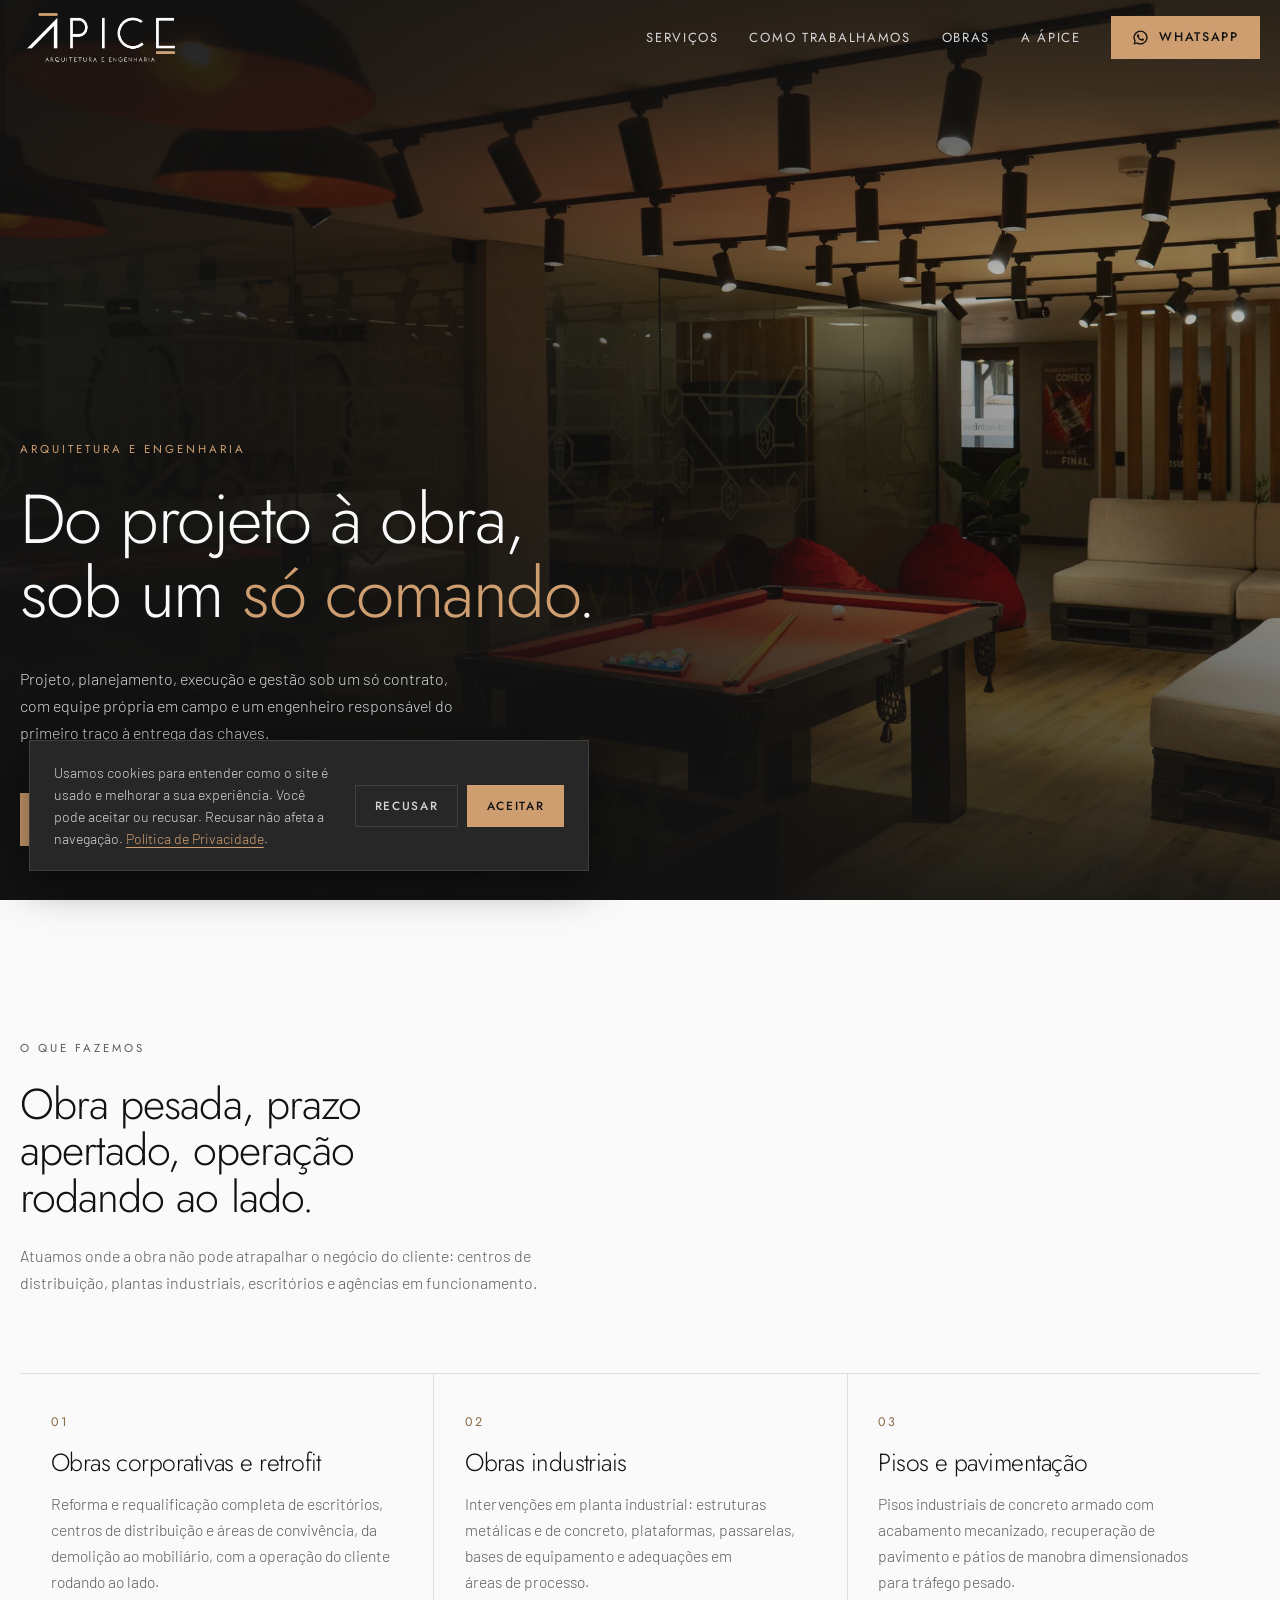
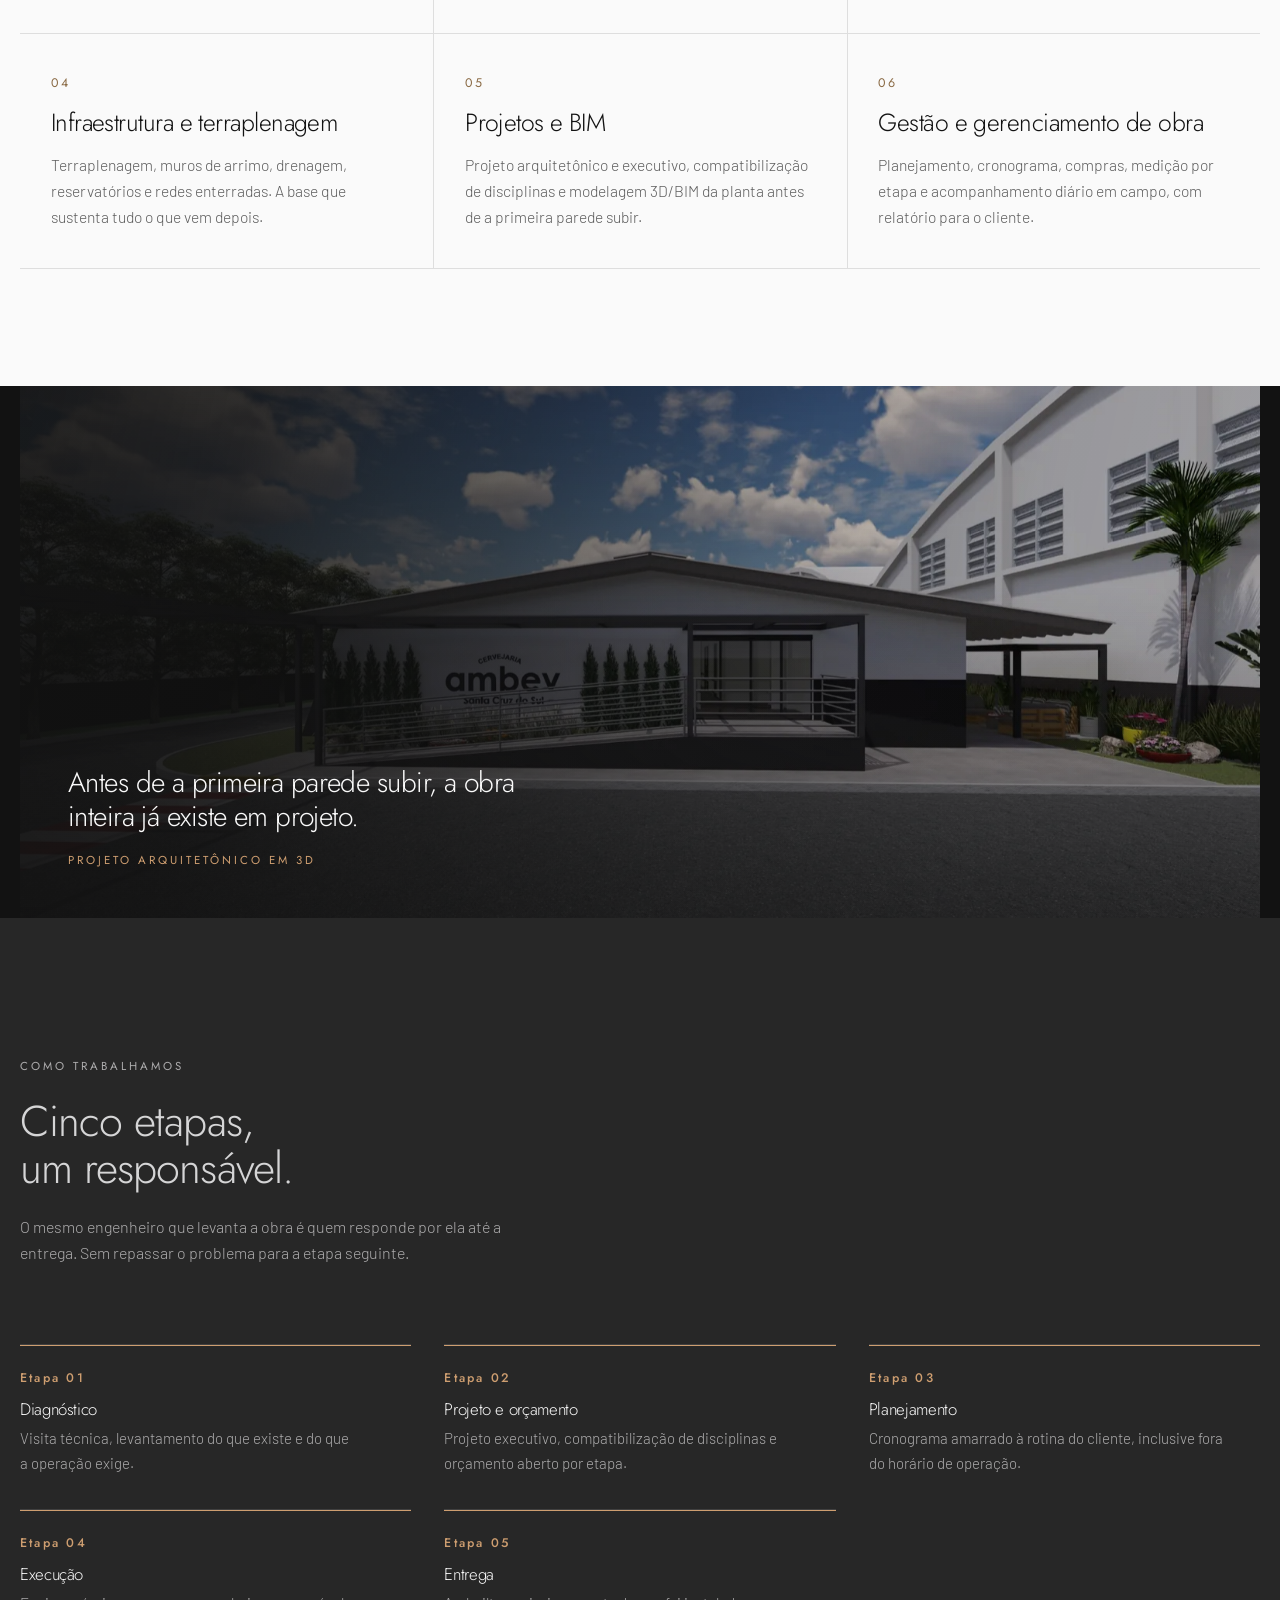
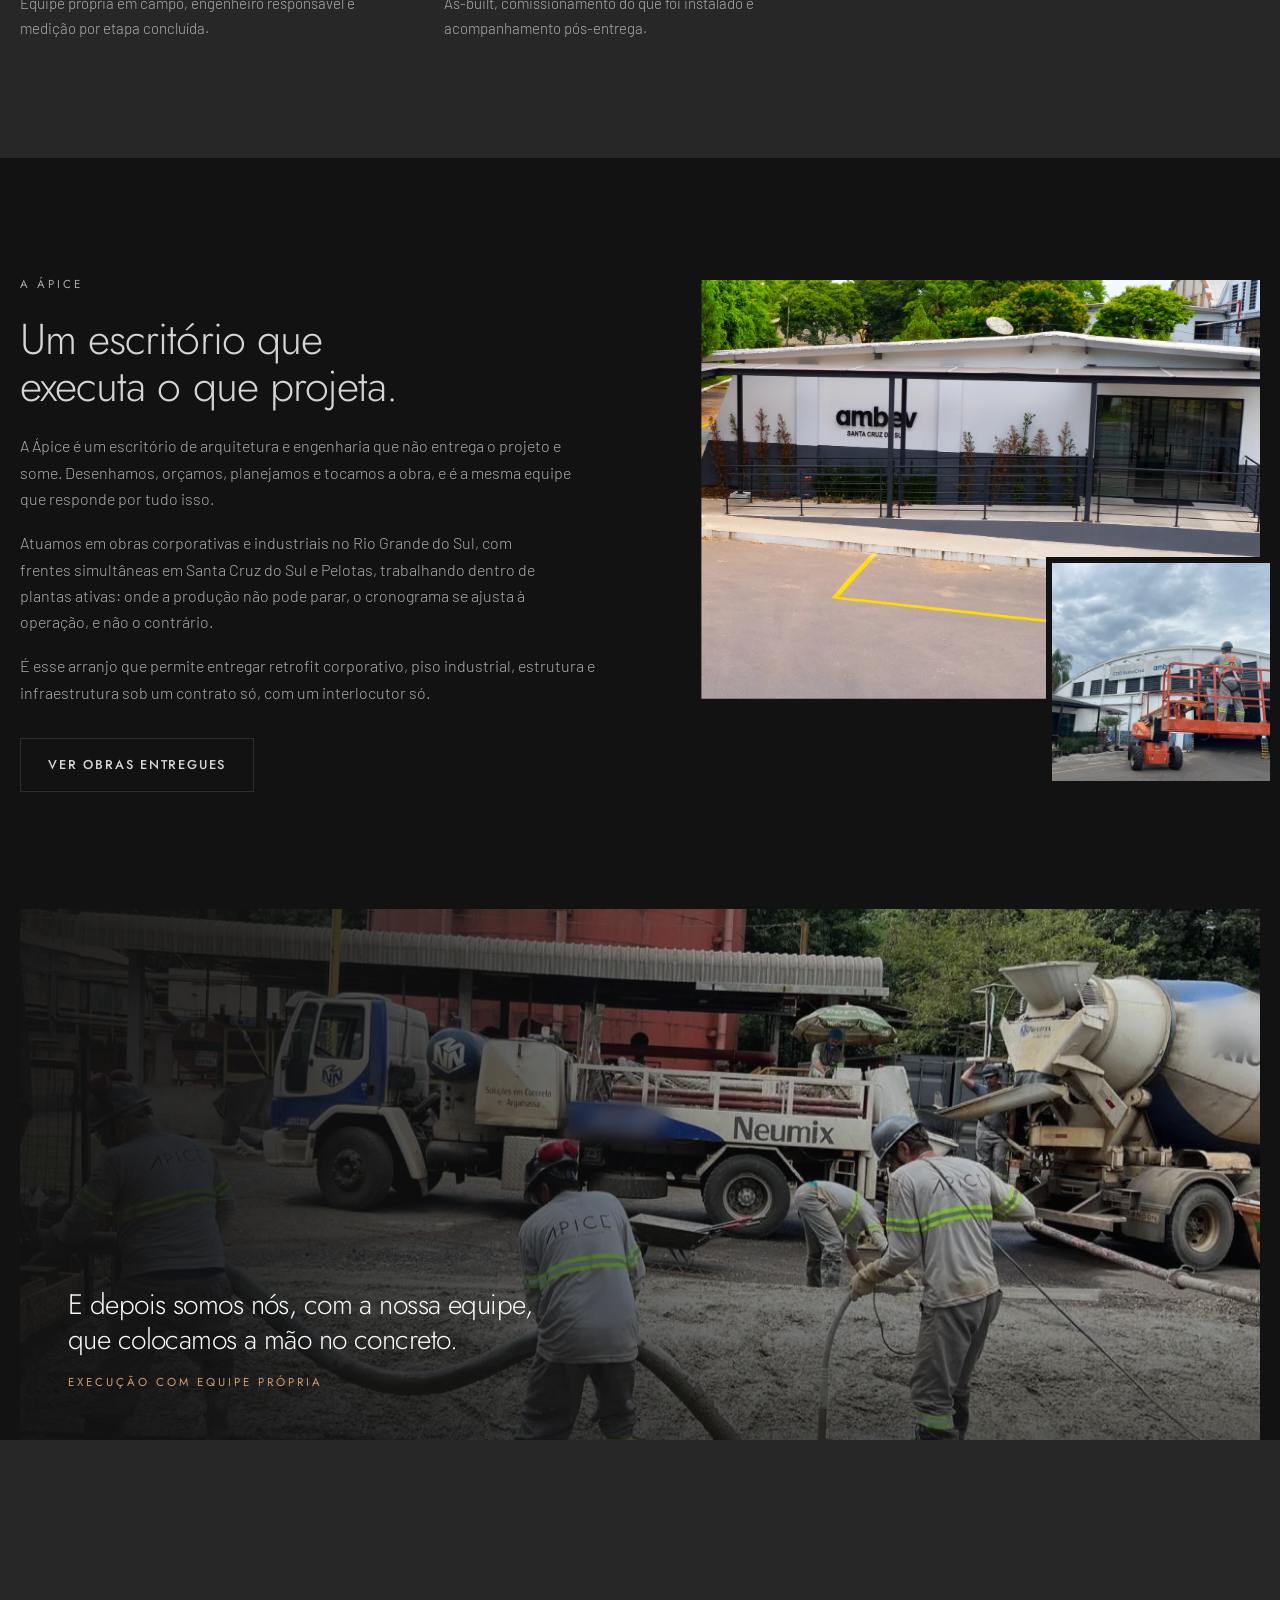
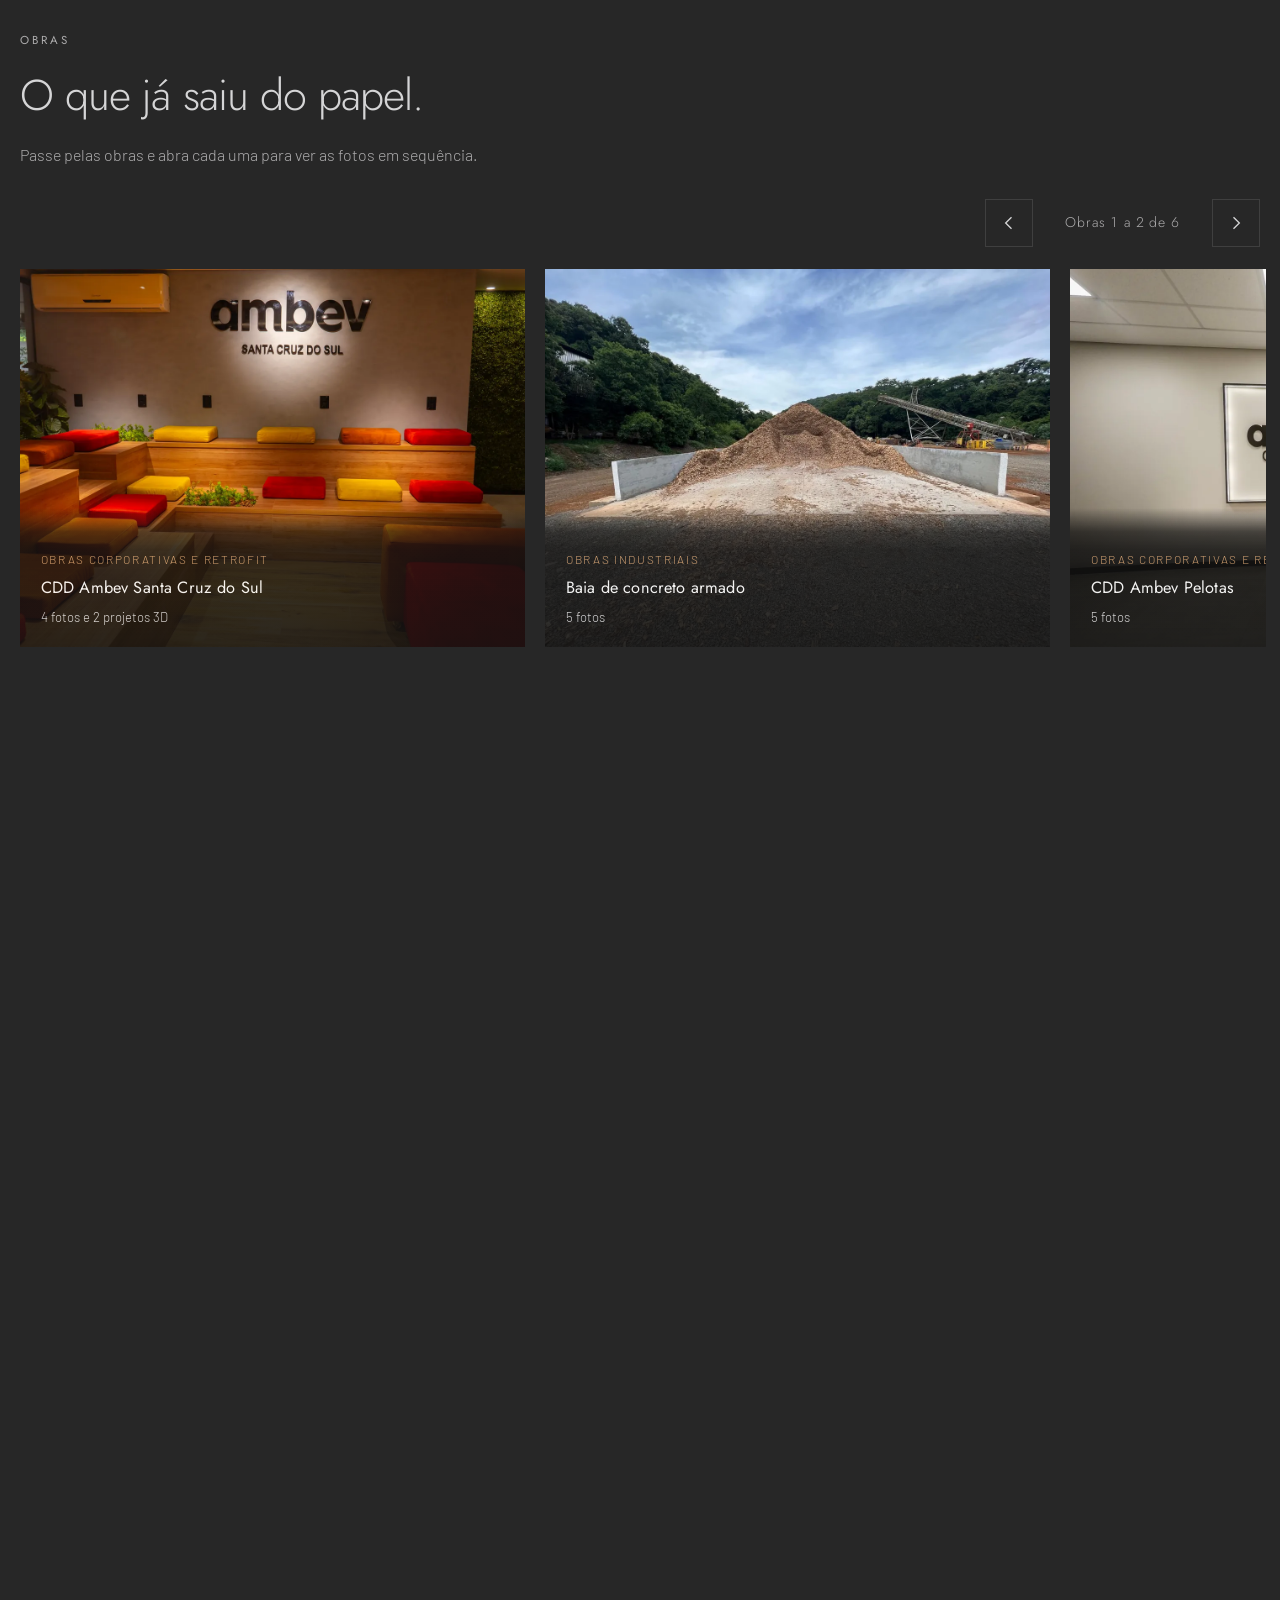
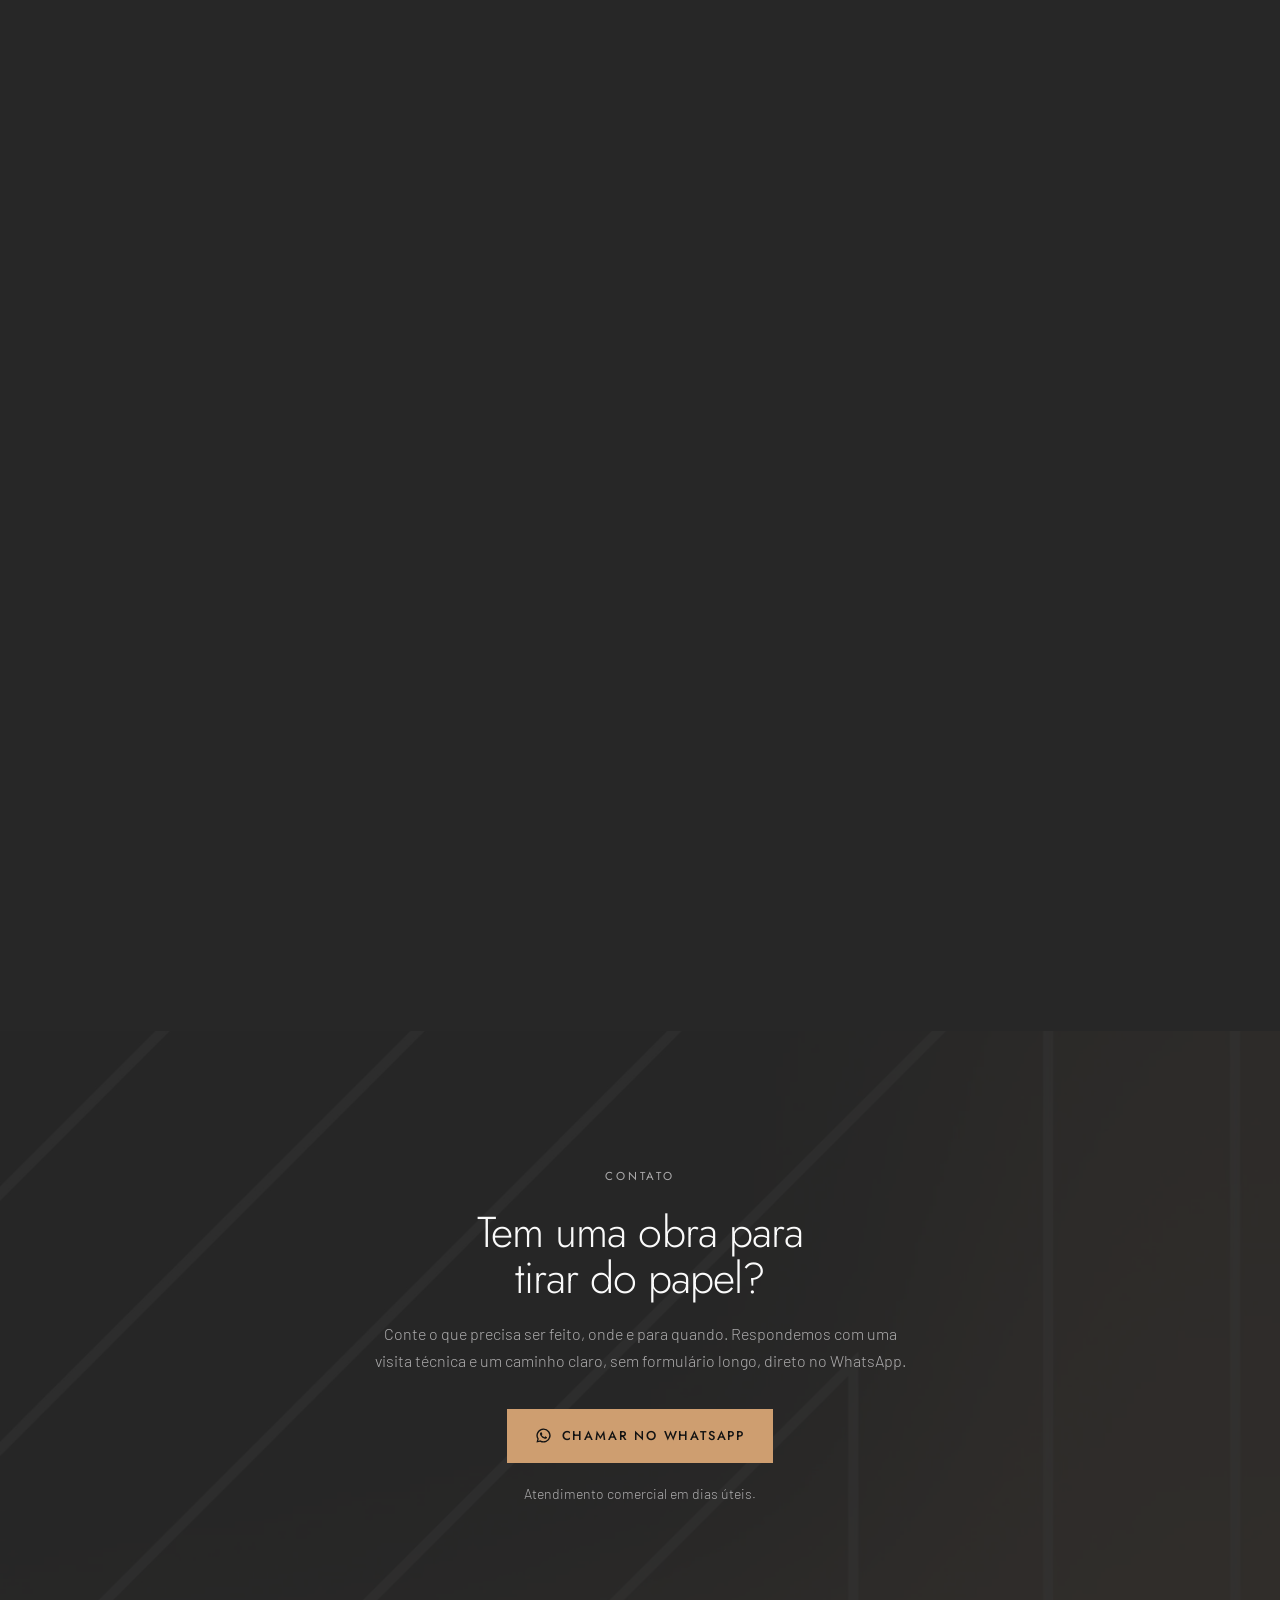
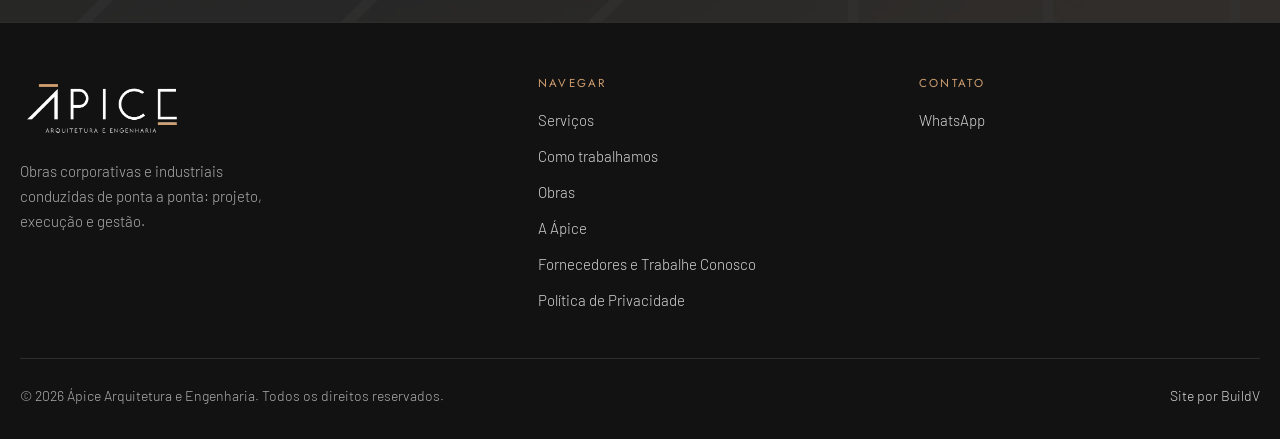
==== commit 06cd3298: "Merge branch 'main' into ajuste/2026-10-05-apice-fotos-carrossel" ====
--- a/deploy-vercel/index.html
+++ b/deploy-vercel/index.html
@@ -1,6 +1,15 @@
 <!DOCTYPE html>
 <html lang="pt-BR">
 <head>
+<!-- BuildV: GTM -->
+<!-- Google Tag Manager -->
+<script>(function(w,d,s,l,i){w[l]=w[l]||[];w[l].push({'gtm.start':
+new Date().getTime(),event:'gtm.js'});var f=d.getElementsByTagName(s)[0],
+j=d.createElement(s),dl=l!='dataLayer'?'&l='+l:'';j.async=true;j.src=
+'https://www.googletagmanager.com/gtm.js?id='+i+dl;f.parentNode.insertBefore(j,f);
+})(window,document,'script','dataLayer','GTM-NNR28VWJ');</script>
+<!-- End Google Tag Manager -->
+<!-- /BuildV: GTM -->
 <meta charset="utf-8">
 <meta name="viewport" content="width=device-width, initial-scale=1">
 <title>Ápice Arquitetura e Engenharia | Obras corporativas e industriais</title>
@@ -37,8 +46,48 @@
   "knowsAbout":["Obra corporativa","Retrofit","Obra industrial","Piso industrial","Pavimentação","Terraplenagem","Projeto arquitetônico","BIM","Gerenciamento de obra"]
 }
 </script>
+
+<!-- MERLIN -->
+<script src='https://scripts.gomerlin.com.br/merlin.js'></script>
+<script>
+  Merlin.Popup.initFromSource("https://tools.gomerlin.com.br/popup/eb72bc42-ac95-4d5d-b7d2-bc868579cc42");
+
+  function waitForElm(selector) {
+    return new Promise(function(resolve) {
+      if (document.querySelector(selector)) {
+        return resolve(document.querySelector(selector));
+      }
+      var observer = new MutationObserver(function() {
+        if (document.querySelector(selector)) {
+          resolve(document.querySelector(selector));
+          observer.disconnect();
+        }
+      });
+      observer.observe(document.documentElement, { childList: true, subtree: true });
+    });
+  }
+
+  waitForElm('.merlin-button').then(function() {
+    for (var i = 1; i <= 15; i++) {
+      var el = document.getElementById('cta-merlin' + i);
+      if (el) {
+        el.addEventListener('click', function(e) {
+          e.preventDefault();
+          document.querySelector('.merlin-button').click();
+        });
+      }
+    }
+  });
+</script>
+<!-- /MERLIN -->
 </head>
 <body>
+<!-- BuildV: GTM (noscript) -->
+<!-- Google Tag Manager (noscript) -->
+<noscript><iframe src="https://www.googletagmanager.com/ns.html?id=GTM-NNR28VWJ"
+height="0" width="0" style="display:none;visibility:hidden"></iframe></noscript>
+<!-- End Google Tag Manager (noscript) -->
+<!-- /BuildV: GTM (noscript) -->
 
 <div class="progress" aria-hidden="true"></div>
 
@@ -59,10 +108,10 @@
       <a href="#processo">Como trabalhamos</a>
       <a href="#obras">Obras</a>
       <a href="#sobre">A Ápice</a>
-      <a class="btn" href="https://wa.me/5511999999999?text=Ol%C3%A1%2C%20gostaria%20de%20falar%20sobre%20uma%20obra." target="_blank" rel="noopener">
+      <button type="button" class="btn" id="cta-merlin1">
         <svg viewBox="0 0 24 24" aria-hidden="true"><path d="M12 2a10 10 0 0 0-8.6 15.05L2 22l5.1-1.34A10 10 0 1 0 12 2Zm0 18.1a8.1 8.1 0 0 1-4.13-1.13l-.3-.18-3.03.8.81-2.95-.2-.31A8.1 8.1 0 1 1 12 20.1Zm4.46-6.06c-.24-.12-1.44-.71-1.66-.79-.22-.08-.39-.12-.55.12-.16.24-.63.79-.77.95-.14.16-.28.18-.52.06-.24-.12-1.03-.38-1.96-1.21-.72-.65-1.21-1.44-1.35-1.68-.14-.24-.02-.37.1-.49.11-.11.24-.28.36-.42.12-.14.16-.24.24-.4.08-.16.04-.3-.02-.42-.06-.12-.55-1.32-.75-1.81-.2-.47-.4-.41-.55-.42h-.47c-.16 0-.42.06-.64.3-.22.24-.84.82-.84 2s.86 2.32.98 2.48c.12.16 1.7 2.6 4.12 3.64.58.25 1.03.4 1.38.51.58.19 1.11.16 1.52.1.47-.07 1.44-.59 1.64-1.16.2-.57.2-1.05.14-1.16-.06-.1-.22-.16-.46-.28Z"/></svg>
         WhatsApp
-      </a>
+      </button>
     </nav>
   </div>
 </header>
@@ -82,17 +131,13 @@
         Projeto, planejamento, execução e gestão sob um só contrato, com equipe própria em campo e um engenheiro responsável do primeiro traço à entrega das chaves.
       </p>
       <div class="hero__cta">
-        <a class="btn" href="https://wa.me/5511999999999?text=Ol%C3%A1%2C%20gostaria%20de%20falar%20sobre%20uma%20obra." target="_blank" rel="noopener">
+        <button type="button" class="btn" id="cta-merlin2">
           <svg viewBox="0 0 24 24" aria-hidden="true"><path d="M12 2a10 10 0 0 0-8.6 15.05L2 22l5.1-1.34A10 10 0 1 0 12 2Zm0 18.1a8.1 8.1 0 0 1-4.13-1.13l-.3-.18-3.03.8.81-2.95-.2-.31A8.1 8.1 0 1 1 12 20.1Zm4.46-6.06c-.24-.12-1.44-.71-1.66-.79-.22-.08-.39-.12-.55.12-.16.24-.63.79-.77.95-.14.16-.28.18-.52.06-.24-.12-1.03-.38-1.96-1.21-.72-.65-1.21-1.44-1.35-1.68-.14-.24-.02-.37.1-.49.11-.11.24-.28.36-.42.12-.14.16-.24.24-.4.08-.16.04-.3-.02-.42-.06-.12-.55-1.32-.75-1.81-.2-.47-.4-.41-.55-.42h-.47c-.16 0-.42.06-.64.3-.22.24-.84.82-.84 2s.86 2.32.98 2.48c.12.16 1.7 2.6 4.12 3.64.58.25 1.03.4 1.38.51.58.19 1.11.16 1.52.1.47-.07 1.44-.59 1.64-1.16.2-.57.2-1.05.14-1.16-.06-.1-.22-.16-.46-.28Z"/></svg>
           Falar com a Ápice
-        </a>
+        </button>
         <a class="btn btn--ghost" href="#obras">Ver obras</a>
       </div>
 
-      <p class="hero__marks">
-        <strong>Obras entregues para</strong>
-        <span>Ambev</span><span>Sicredi</span>
-      </p>
     </div>
   </section>
 
@@ -349,10 +394,10 @@
           Conte o que precisa ser feito, onde e para quando. Respondemos com uma visita
           técnica e um caminho claro, sem formulário longo, direto no WhatsApp.
         </p>
-        <a class="btn" href="https://wa.me/5511999999999?text=Ol%C3%A1%2C%20gostaria%20de%20falar%20sobre%20uma%20obra." target="_blank" rel="noopener">
+        <button type="button" class="btn" id="cta-merlin3">
           <svg viewBox="0 0 24 24" aria-hidden="true"><path d="M12 2a10 10 0 0 0-8.6 15.05L2 22l5.1-1.34A10 10 0 1 0 12 2Zm0 18.1a8.1 8.1 0 0 1-4.13-1.13l-.3-.18-3.03.8.81-2.95-.2-.31A8.1 8.1 0 1 1 12 20.1Zm4.46-6.06c-.24-.12-1.44-.71-1.66-.79-.22-.08-.39-.12-.55.12-.16.24-.63.79-.77.95-.14.16-.28.18-.52.06-.24-.12-1.03-.38-1.96-1.21-.72-.65-1.21-1.44-1.35-1.68-.14-.24-.02-.37.1-.49.11-.11.24-.28.36-.42.12-.14.16-.24.24-.4.08-.16.04-.3-.02-.42-.06-.12-.55-1.32-.75-1.81-.2-.47-.4-.41-.55-.42h-.47c-.16 0-.42.06-.64.3-.22.24-.84.82-.84 2s.86 2.32.98 2.48c.12.16 1.7 2.6 4.12 3.64.58.25 1.03.4 1.38.51.58.19 1.11.16 1.52.1.47-.07 1.44-.59 1.64-1.16.2-.57.2-1.05.14-1.16-.06-.1-.22-.16-.46-.28Z"/></svg>
           Chamar no WhatsApp
-        </a>
+        </button>
         <p class="cta__note">Atendimento comercial em dias úteis.</p>
       </div>
     </div>
@@ -392,12 +437,6 @@
     </div>
   </div>
 </footer>
-
-<aside class="wa-dock" aria-label="Contato rápido">
-<a class="wa" href="https://wa.me/5511999999999?text=Ol%C3%A1%2C%20gostaria%20de%20falar%20sobre%20uma%20obra." target="_blank" rel="noopener" aria-label="Falar com a Ápice no WhatsApp">
-  <svg viewBox="0 0 24 24" aria-hidden="true"><path d="M12 2a10 10 0 0 0-8.6 15.05L2 22l5.1-1.34A10 10 0 1 0 12 2Zm0 18.1a8.1 8.1 0 0 1-4.13-1.13l-.3-.18-3.03.8.81-2.95-.2-.31A8.1 8.1 0 1 1 12 20.1Zm4.46-6.06c-.24-.12-1.44-.71-1.66-.79-.22-.08-.39-.12-.55.12-.16.24-.63.79-.77.95-.14.16-.28.18-.52.06-.24-.12-1.03-.38-1.96-1.21-.72-.65-1.21-1.44-1.35-1.68-.14-.24-.02-.37.1-.49.11-.11.24-.28.36-.42.12-.14.16-.24.24-.4.08-.16.04-.3-.02-.42-.06-.12-.55-1.32-.75-1.81-.2-.47-.4-.41-.55-.42h-.47c-.16 0-.42.06-.64.3-.22.24-.84.82-.84 2s.86 2.32.98 2.48c.12.16 1.7 2.6 4.12 3.64.58.25 1.03.4 1.38.51.58.19 1.11.16 1.52.1.47-.07 1.44-.59 1.64-1.16.2-.57.2-1.05.14-1.16-.06-.1-.22-.16-.46-.28Z"/></svg>
-</a>
-</aside>
 
 <!-- ============================ LIGHTBOX ============================ -->
 <dialog class="lb" id="lb" aria-label="Fotos da obra">
--- a/deploy-vercel/assets/css/style.css
+++ b/deploy-vercel/assets/css/style.css
@@ -96,15 +96,22 @@
   position:fixed;inset:0 0 auto;z-index:100;
   height:var(--header-h);
   display:flex;align-items:center;
-  background:rgba(18,18,18,0);
   border-bottom:1px solid transparent;
-  transition:background .4s var(--ease),border-color .4s var(--ease),backdrop-filter .4s;
-}
-.header.is-stuck{
+  transition:border-color .4s var(--ease);
+}
+/* Fundo e desfoque num pseudo-elemento: backdrop-filter no próprio header o
+   tornaria o bloco de contenção do menu (position:fixed) e prenderia o painel
+   do celular na altura do header depois de rolar a página. */
+.header::before{
+  content:"";position:absolute;inset:0;z-index:-1;pointer-events:none;
   background:rgba(18,18,18,.92);
-  backdrop-filter:blur(14px);
-  border-bottom-color:var(--rule);
-}
+  -webkit-backdrop-filter:blur(14px);backdrop-filter:blur(14px);
+  opacity:0;transition:opacity .4s var(--ease);
+}
+.header.is-stuck::before{opacity:1}
+.header.is-stuck{border-bottom-color:var(--rule)}
+/* menu aberto: o header (onde mora o nav) fica acima do véu escuro (105) */
+.header.is-menu{z-index:106}
 .header__inner{display:flex;align-items:center;justify-content:space-between;gap:1rem;width:var(--shell);margin-inline:auto}
 .brand{display:block;flex:none}
 .brand img{width:clamp(124px,17vw,168px)}
@@ -418,6 +425,10 @@
 .wa:hover{transform:scale(1.07);background:var(--sand)}
 .wa svg{width:27px;height:27px;fill:currentColor}
 
+/* Botão flutuante do Merlin com a cor da identidade (aparece como aro; o ícone
+   servido é opaco, então a marca só pinta a borda do botão) */
+.merlin-button{background:var(--bronze)!important}
+
 /* Movimento: ver motion.css */
 
 /* ============================ RESPONSIVO ============================ */
@@ -472,6 +483,12 @@
   .footer__bottom{flex-direction:column;align-items:flex-start}
 }
 
+/* Alvos de toque de 44px em dispositivos de toque (WCAG 2.5.5). Só em ponteiro
+   grosso: no desktop com mouse, a densidade e o sublinhado do nav ficam intactos. */
+@media (pointer:coarse){
+  .nav a,.footer a,.footer__bottom a{min-height:44px}
+}
+
 /* ============================ BANNER DE COOKIES (LGPD) ============================ */
 .cookiebar{
   position:fixed;left:clamp(1rem,3vw,1.8rem);bottom:clamp(1rem,3vw,1.8rem);z-index:95;
--- a/deploy-vercel/assets/css/motion.css
+++ b/deploy-vercel/assets/css/motion.css
@@ -80,6 +80,15 @@
 /* Terminou: devolve a camada de composição ao navegador */
 .js [data-anim].is-done{will-change:auto}
 
+/* Um contêiner que só orquestra o stagger — isto é, que carrega outro
+   [data-anim] dentro — não pode também se deslocar: o filho somaria dois
+   movimentos (no "sobre", ainda por cima em eixos cruzados, o pai para a
+   esquerda e o filho para cima). O contêiner fica passivo e o filho carrega
+   o único movimento da seção, como já fazem .services, .process e .grid. */
+.js [data-anim]:has([data-anim]){
+  opacity:1;transform:none;filter:none;transition:none;will-change:auto;
+}
+
 /* Revelação sem transição: para quem rolou rápido, voltou, saltou de âncora,
    já está no fim da página, ou não tem tela sobrando para a animação caber. */
 .js [data-anim].is-instant,
@@ -161,7 +170,7 @@
    5. Faixas de imagem com parallax
    ------------------------------------------------------------ */
 .band{position:relative;overflow:hidden}
-.band__media{position:relative;display:grid;overflow:hidden;background:var(--ink)}
+.band__media{position:relative;display:grid;overflow:hidden;background:var(--ink);width:var(--shell);margin-inline:auto}
 .band__frame{grid-area:1/1;position:relative;overflow:hidden;aspect-ratio:21/9}
 .band__frame img{
   position:absolute;inset:-10% 0;
@@ -246,7 +255,7 @@
 .footer a,.nav a{transition:color var(--dur-ui) var(--e2)}
 
 /* Header: encolhe depois da primeira dobra, devolvendo altura à leitura */
-.header{transition:background .45s var(--e2),border-color .45s var(--e2),height .45s var(--e2)}
+.header{transition:border-color .45s var(--e2),height .45s var(--e2)}
 .header.is-compact{height:60px}
 .header .brand img{transition:width .45s var(--e2)}
 .header.is-compact .brand img{width:clamp(104px,13vw,132px)}
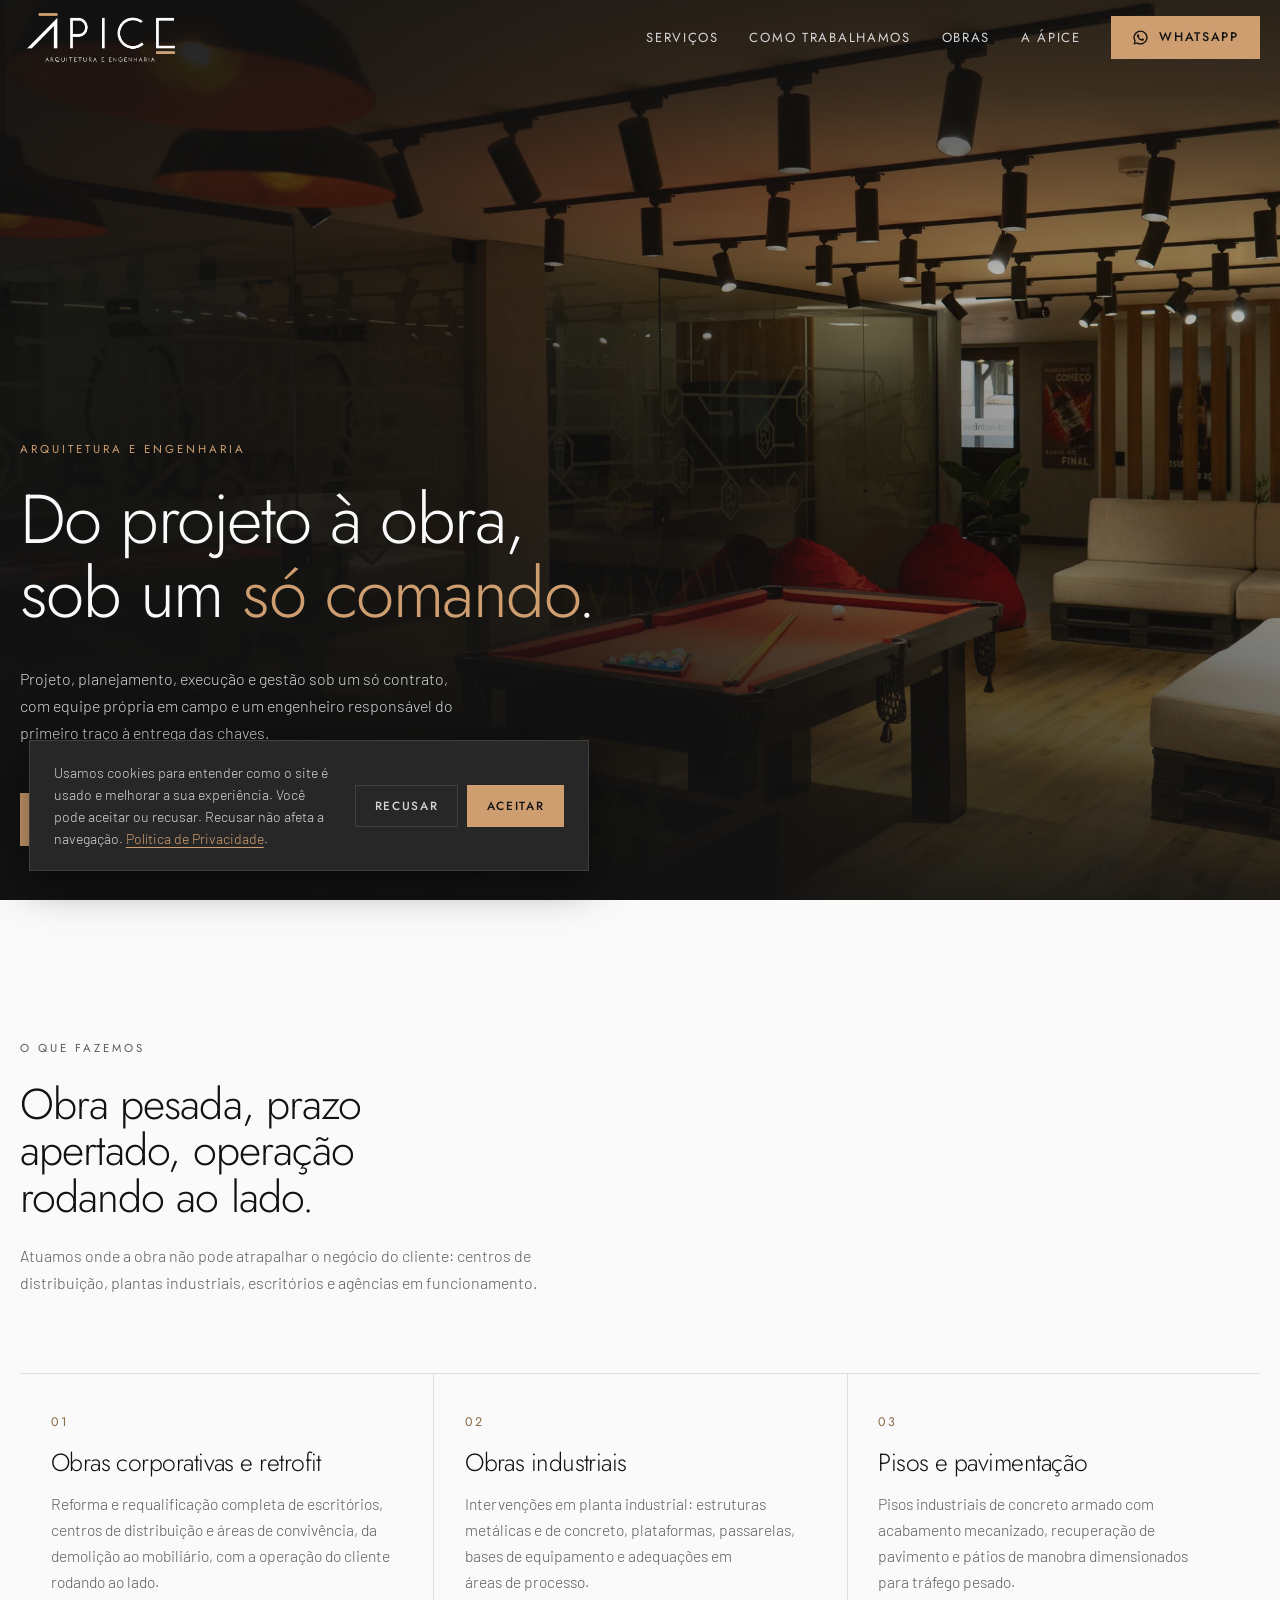
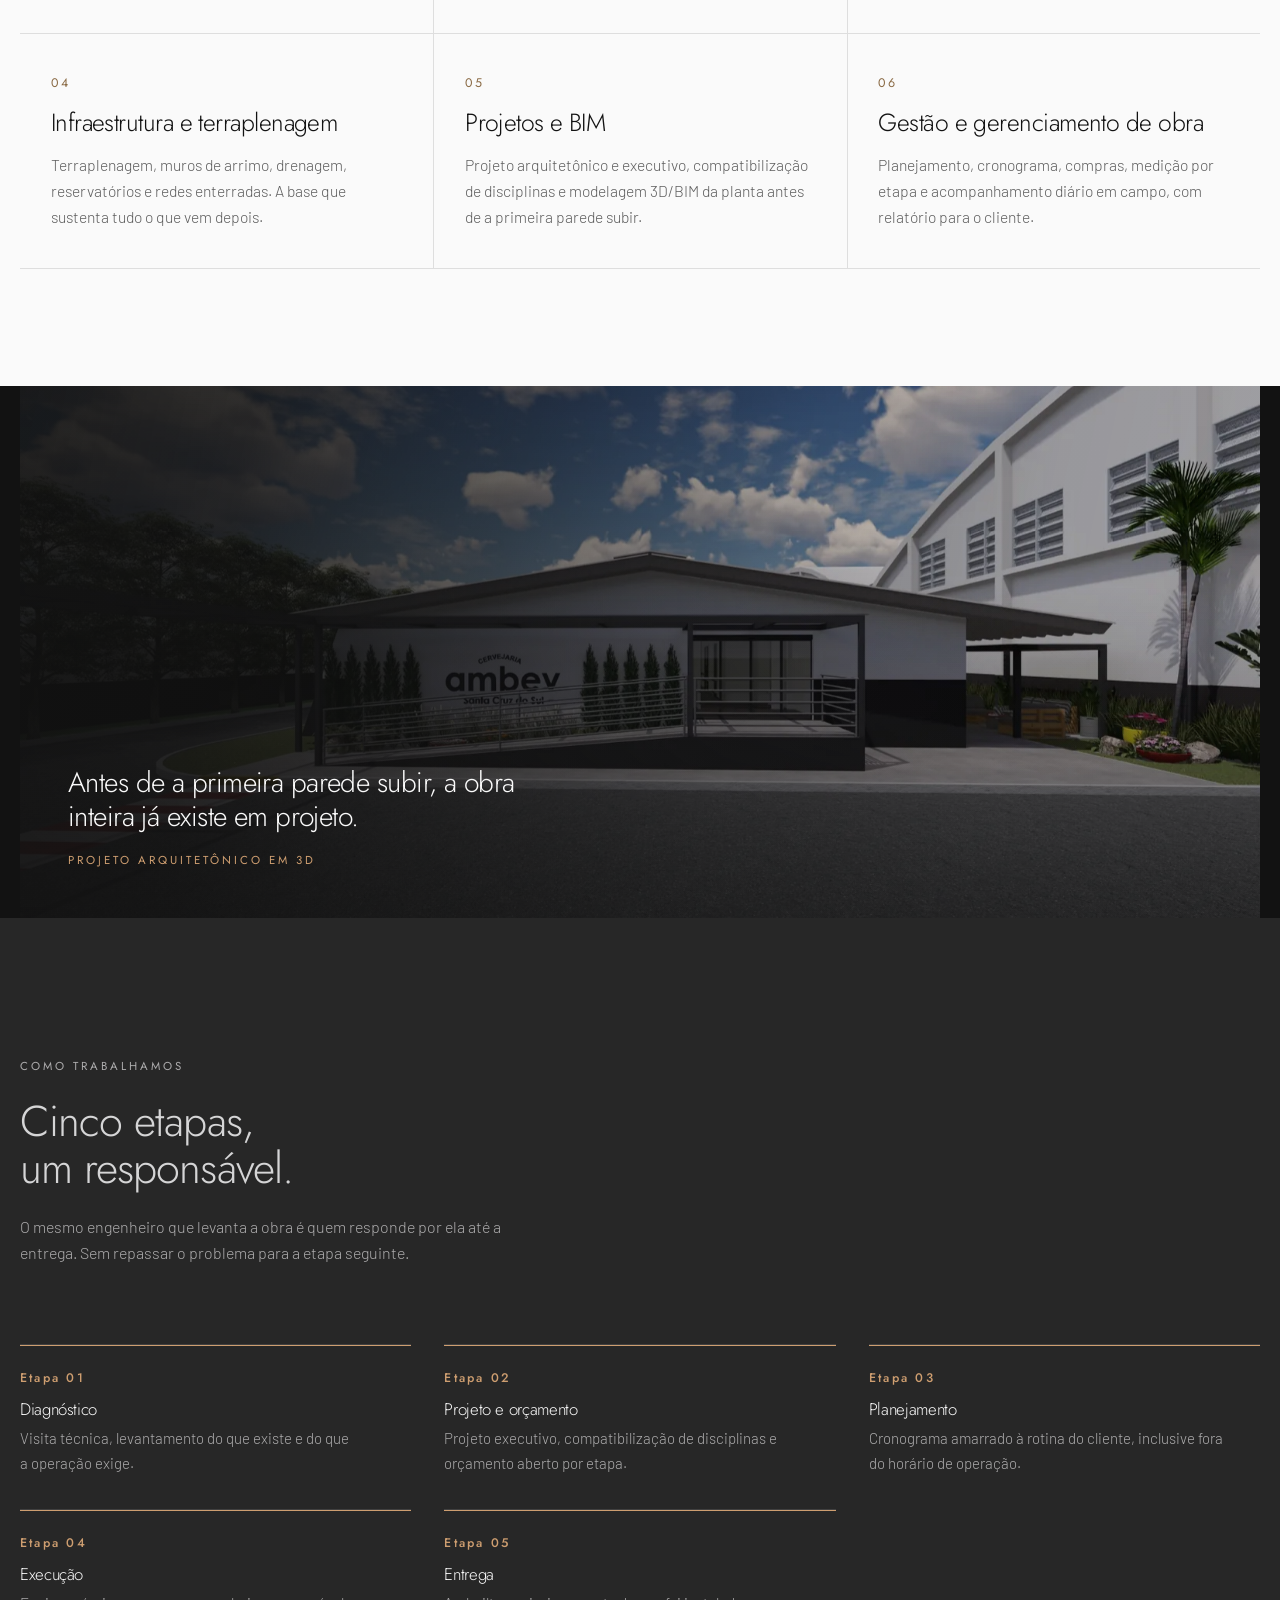
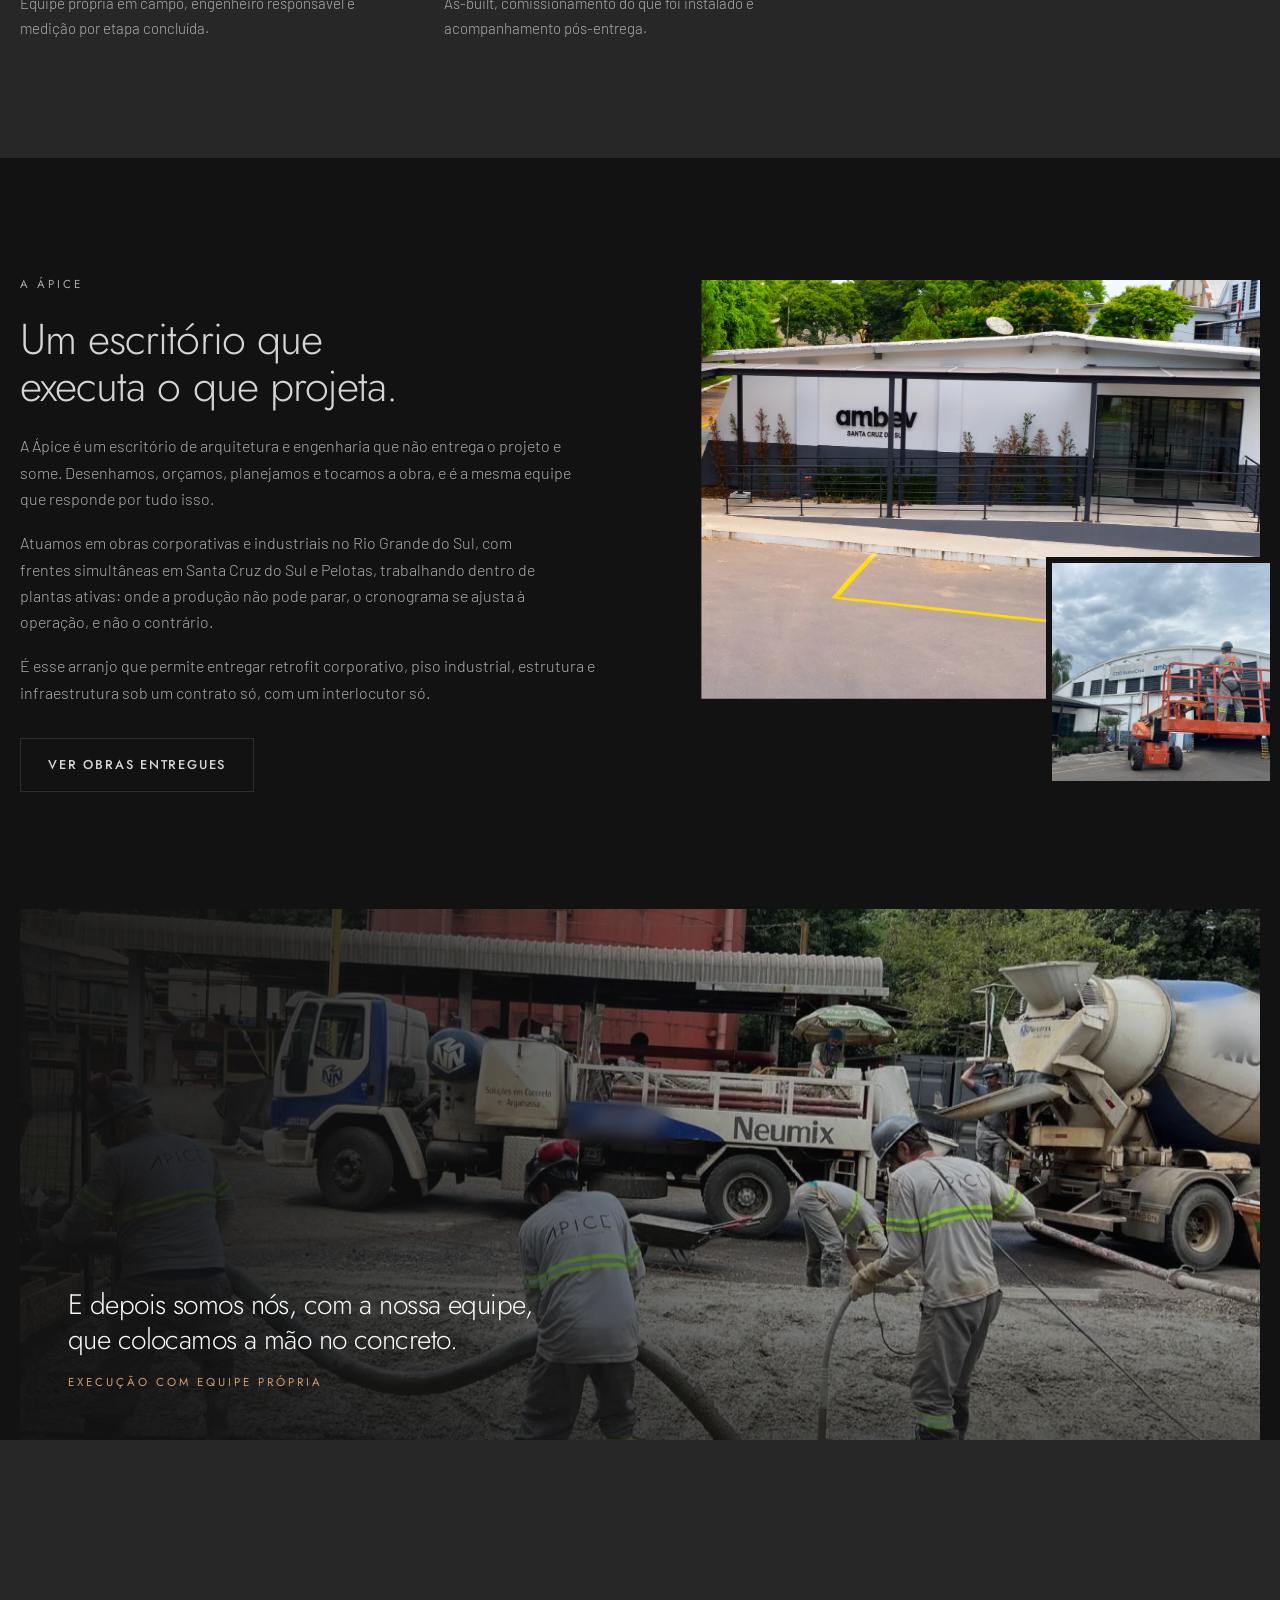
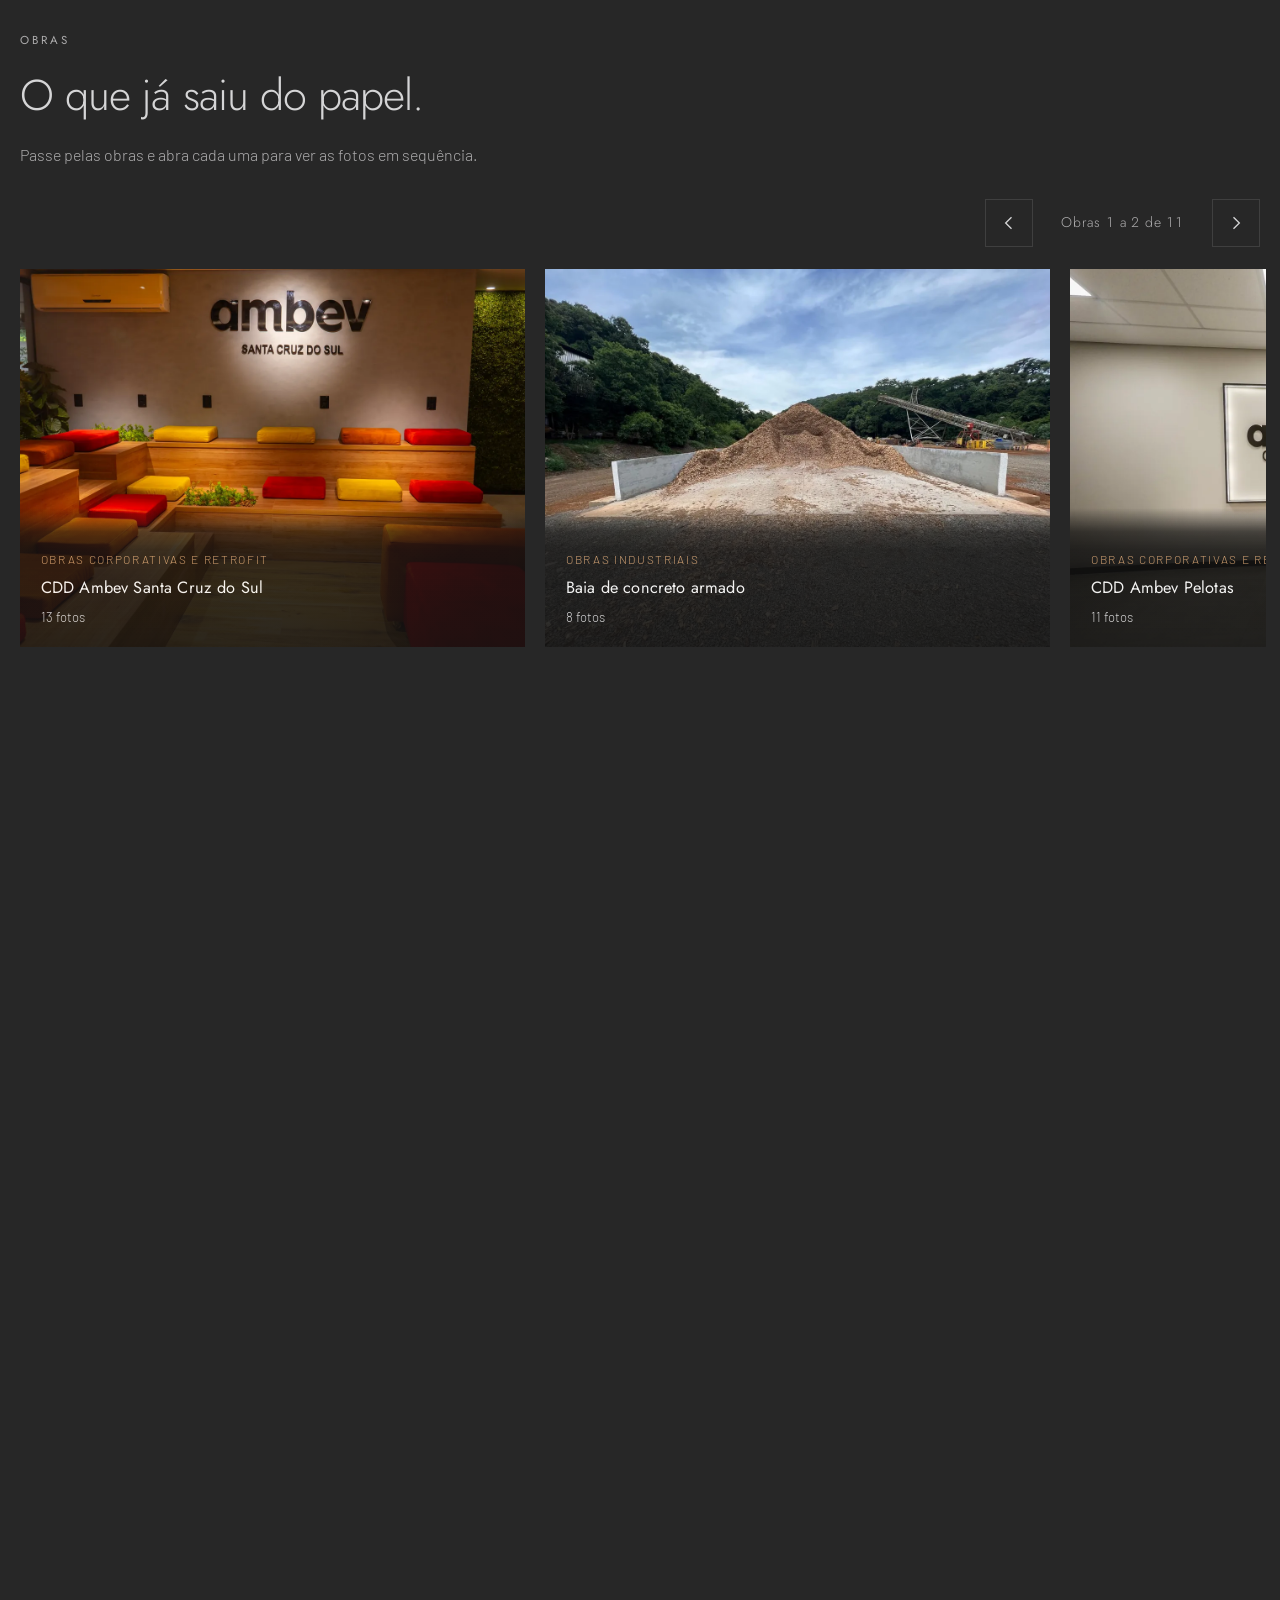
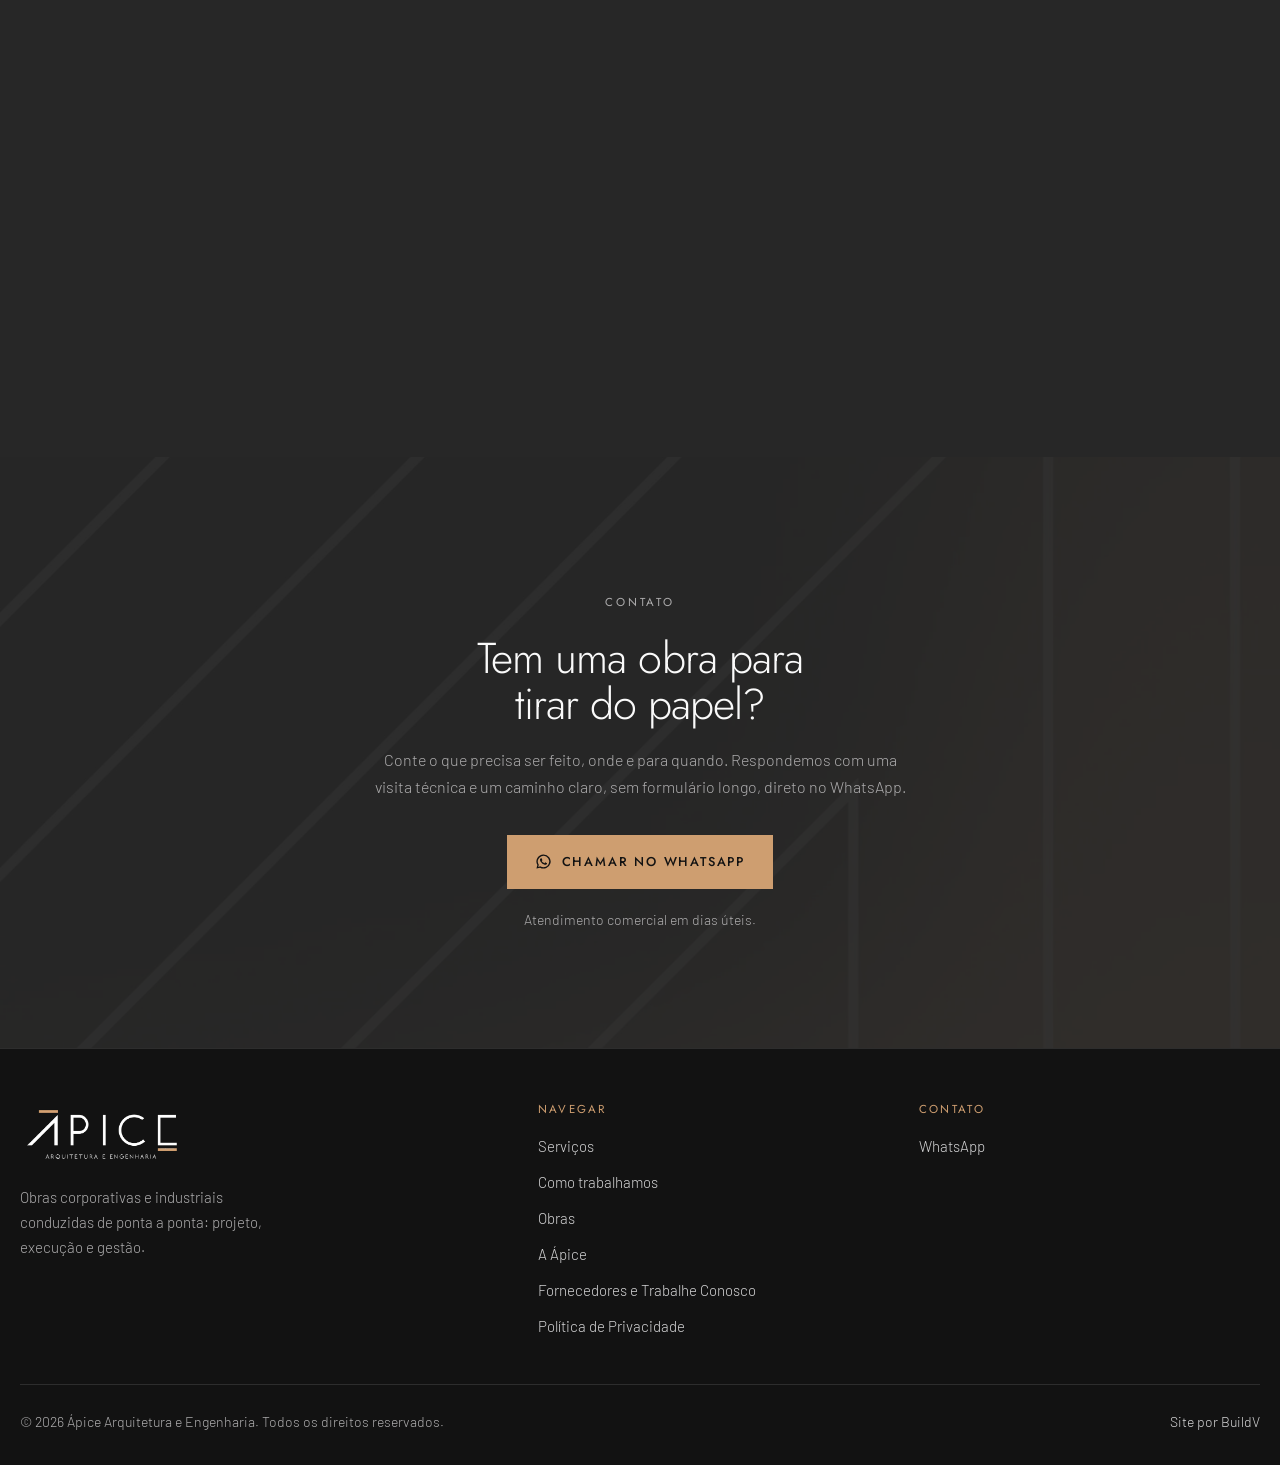
==== commit bc92df85: "ajuste(apiceeng): fotos dos carrosséis de obras conforme a pasta "modificações finais" — ClickUp 17t" ====
--- a/deploy-vercel/index.html
+++ b/deploy-vercel/index.html
@@ -310,44 +310,44 @@
           <button class="carousel__btn" type="button" id="obrasPrev" aria-controls="obrasTrilho" aria-label="Obras anteriores">
             <svg viewBox="0 0 24 24" aria-hidden="true"><path d="M15 5l-7 7 7 7"/></svg>
           </button>
-          <p class="carousel__status" id="obrasStatus">Obras 1 a 2 de 6</p>
+          <p class="carousel__status" id="obrasStatus">Obras 1 a 2 de 11</p>
           <button class="carousel__btn" type="button" id="obrasNext" aria-controls="obrasTrilho" aria-label="Próximas obras">
             <svg viewBox="0 0 24 24" aria-hidden="true"><path d="M9 5l7 7-7 7"/></svg>
           </button>
         </div>
         <p class="sr-only" id="obrasAnuncio" aria-live="polite" aria-atomic="true"></p>
         <div class="carousel__track" id="obrasTrilho">
-          <div class="carousel__slide" role="group" aria-roledescription="slide" aria-label="1 de 6">
+          <div class="carousel__slide" role="group" aria-roledescription="slide" aria-label="1 de 11">
             <button class="work" type="button" data-i="0"
-              data-gallery="assets/img/portfolio/ambev-santa-cruz/01.webp|assets/img/portfolio/ambev-santa-cruz/02.webp|assets/img/portfolio/ambev-santa-cruz/03.webp|assets/img/portfolio/ambev-santa-cruz/04.webp|assets/img/portfolio/ambev-santa-cruz/05.webp|assets/img/portfolio/ambev-santa-cruz/06.webp"
-              data-dims="1600x900|1600x900|1600x900|1600x900|1600x1067|1600x1066"
-              data-legendas="Arquibancada de madeira com almofadas coloridas e jardim vertical, entregue diante do letreiro da unidade.|Projeto 3D da mesma área de convivência, antes da obra (render).|Bar com marcenaria, mesa de sinuca e salas de reunião com divisórias de vidro, entregues.|Projeto 3D do bar e da área de jogos, antes da obra (render).|Sala de reunião com painel ripado iluminado por LED, TV e mesa de tampo marmorizado.|Escritório operacional com estações de trabalho e parede de tijolo com o letreiro da unidade.">
+              data-gallery="assets/img/portfolio/ambev-santa-cruz/v2/01.webp|assets/img/portfolio/ambev-santa-cruz/v2/02.webp|assets/img/portfolio/ambev-santa-cruz/v2/03.webp|assets/img/portfolio/ambev-santa-cruz/v2/04.webp|assets/img/portfolio/ambev-santa-cruz/v2/05.webp|assets/img/portfolio/ambev-santa-cruz/v2/06.webp|assets/img/portfolio/ambev-santa-cruz/v2/07.webp|assets/img/portfolio/ambev-santa-cruz/v2/08.webp|assets/img/portfolio/ambev-santa-cruz/v2/09.webp|assets/img/portfolio/ambev-santa-cruz/v2/10.webp|assets/img/portfolio/ambev-santa-cruz/v2/11.webp|assets/img/portfolio/ambev-santa-cruz/v2/12.webp|assets/img/portfolio/ambev-santa-cruz/v2/13.webp"
+              data-dims="1600x1067|1600x900|1600x1067|1067x1600|1600x900|1600x1067|1600x900|1600x900|1600x1067|1600x1067|1600x1197|1600x1067|1600x899"
+              data-legendas="Arquibancada de madeira com almofadas coloridas e o letreiro da unidade, na área de convivência.|Outra vista da arquibancada, com projetor no forro e painel fotográfico na parede.|Recepção com parede de tijolinho e o letreiro da Ambev Santa Cruz do Sul iluminado.|Corredor com rasgo de luz no forro, letras em relevo na parede e divisória ripada com plantas.|Parede com letras em relevo coloridas e a frase “Por mais razões para brindar”.|Bar com balcão em madeira ripada, pendentes e painel fotográfico da marca ao fundo.|Área de jogos com mesa de sinuca, sofás e puffs, com trilhos de spots no forro.|Mesa de sinuca, puffs e salas de reunião com divisórias de vidro ao fundo.|Sala de reunião com painel ripado iluminado por LED, TV e mesa de tampo marmorizado.|Sala de reunião com mesa de madeira e parede gráfica com a palavra “Sucesso” no centro.|Escritório com estações de trabalho e parede de tijolinho com o letreiro da unidade.|Escritório amplo com estações de trabalho, piso amadeirado e parede com as marcas da companhia.|Vista aérea do centro de distribuição da Ambev em Santa Cruz do Sul.">
               <img src="assets/img/portfolio/ambev-santa-cruz/capa.webp" alt="Arquibancada de madeira com almofadas coloridas e letreiro da Ambev Santa Cruz do Sul, em área de convivência entregue pela Ápice." width="1200" height="900" loading="lazy">
-              <span class="work__cap"><span class="work__tag">Obras corporativas e retrofit</span><strong>CDD Ambev Santa Cruz do Sul</strong><small class="work__n">4 fotos e 2 projetos 3D</small></span>
-              <span class="work__zoom" aria-hidden="true"><svg viewBox="0 0 24 24"><circle cx="10.5" cy="10.5" r="6.5"/><path d="M15.5 15.5 21 21M10.5 7.5v6M7.5 10.5h6"/></svg></span>
-            </button>
-          </div>
-          <div class="carousel__slide" role="group" aria-roledescription="slide" aria-label="2 de 6">
+              <span class="work__cap"><span class="work__tag">Obras corporativas e retrofit</span><strong>CDD Ambev Santa Cruz do Sul</strong><small class="work__n">13 fotos</small></span>
+              <span class="work__zoom" aria-hidden="true"><svg viewBox="0 0 24 24"><circle cx="10.5" cy="10.5" r="6.5"/><path d="M15.5 15.5 21 21M10.5 7.5v6M7.5 10.5h6"/></svg></span>
+            </button>
+          </div>
+          <div class="carousel__slide" role="group" aria-roledescription="slide" aria-label="2 de 11">
             <button class="work" type="button" data-i="1"
-              data-gallery="assets/img/portfolio/baia-concreto/01.webp|assets/img/portfolio/baia-concreto/02.webp|assets/img/portfolio/baia-concreto/03.webp|assets/img/portfolio/baia-concreto/04.webp|assets/img/portfolio/baia-concreto/05.webp"
-              data-dims="1280x722|1279x576|1101x660|1280x958|1280x960"
-              data-legendas="Armação da laje sobre lona, com as esperas dos muros já posicionadas.|Concretagem da laje com acabamento mecânico por acabadora de superfície.|Laje concluída, com a armação dos muros laterais em andamento.|Fôrma e armadura de um dos muros, ao lado da laje já executada.|Baia concluída e em uso, com estoque de cavaco de madeira junto à correia transportadora.">
+              data-gallery="assets/img/portfolio/baia-concreto/01.webp|assets/img/portfolio/baia-concreto/02.webp|assets/img/portfolio/baia-concreto/03.webp|assets/img/portfolio/baia-concreto/04.webp|assets/img/portfolio/baia-concreto/06.webp|assets/img/portfolio/baia-concreto/07.webp|assets/img/portfolio/baia-concreto/05.webp|assets/img/portfolio/baia-concreto/08.webp"
+              data-dims="1280x722|1279x576|1101x660|1280x958|1430x643|1430x644|1280x960|1280x960"
+              data-legendas="Armação da laje sobre lona, com as esperas dos muros já posicionadas.|Concretagem da laje com acabamento mecânico por acabadora de superfície.|Laje concluída, com a armação dos muros laterais em andamento.|Fôrma e armadura de um dos muros, ao lado da laje já executada.|Baia concluída e ainda vazia: laje e muros de concreto armado no pátio, com a correia transportadora ao fundo.|Outra vista da baia concluída, antes de entrar em operação.|Baia concluída e em uso, com estoque de cavaco de madeira junto à correia transportadora.|Muro de concreto da baia em uso, com o estoque de cavaco de madeira por trás.">
               <img src="assets/img/portfolio/baia-concreto/capa.webp" alt="Baia de concreto armado concluída, com laje e muros, em uso com estoque de cavaco de madeira junto à correia transportadora." width="1200" height="900" loading="lazy">
-              <span class="work__cap"><span class="work__tag">Obras industriais</span><strong>Baia de concreto armado</strong><small class="work__n">5 fotos</small></span>
-              <span class="work__zoom" aria-hidden="true"><svg viewBox="0 0 24 24"><circle cx="10.5" cy="10.5" r="6.5"/><path d="M15.5 15.5 21 21M10.5 7.5v6M7.5 10.5h6"/></svg></span>
-            </button>
-          </div>
-          <div class="carousel__slide" role="group" aria-roledescription="slide" aria-label="3 de 6">
+              <span class="work__cap"><span class="work__tag">Obras industriais</span><strong>Baia de concreto armado</strong><small class="work__n">8 fotos</small></span>
+              <span class="work__zoom" aria-hidden="true"><svg viewBox="0 0 24 24"><circle cx="10.5" cy="10.5" r="6.5"/><path d="M15.5 15.5 21 21M10.5 7.5v6M7.5 10.5h6"/></svg></span>
+            </button>
+          </div>
+          <div class="carousel__slide" role="group" aria-roledescription="slide" aria-label="3 de 11">
             <button class="work" type="button" data-i="2"
-              data-gallery="assets/img/portfolio/ambev-pelotas/01.webp|assets/img/portfolio/ambev-pelotas/02.webp|assets/img/portfolio/ambev-pelotas/03.webp|assets/img/portfolio/ambev-pelotas/04.webp|assets/img/portfolio/ambev-pelotas/05.webp"
-              data-dims="1600x1008|1600x1008|1600x936|1600x1193|1600x1555"
-              data-legendas="Hall de entrada com painel retroiluminado, forro modular com LED, porcelanato e divisória de vidro jateado.|Sala de reunião com divisória de vidro jateado, mesa de madeira e comunicação visual da marca.|Sala de reunião ampla com mesa em L, TV e parede gráfica.|Sala de treinamento com projeção, forro modular com LED e a comunicação visual da unidade.|Sala de reunião com mesa longa, painel de madeira e TV.">
+              data-gallery="assets/img/portfolio/ambev-pelotas/v2/01.webp|assets/img/portfolio/ambev-pelotas/v2/02.webp|assets/img/portfolio/ambev-pelotas/v2/03.webp|assets/img/portfolio/ambev-pelotas/v2/04.webp|assets/img/portfolio/ambev-pelotas/v2/05.webp|assets/img/portfolio/ambev-pelotas/v2/06.webp|assets/img/portfolio/ambev-pelotas/v2/07.webp|assets/img/portfolio/ambev-pelotas/v2/08.webp|assets/img/portfolio/ambev-pelotas/v2/09.webp|assets/img/portfolio/ambev-pelotas/v2/10.webp|assets/img/portfolio/ambev-pelotas/v2/11.webp"
+              data-dims="1600x1200|1600x1067|1600x1067|1600x1200|1600x1200|1600x1200|1600x1200|1600x1067|1600x1067|1600x1200|1600x1067"
+              data-legendas="Painel retroiluminado com o logotipo do CDD Pelotas na entrada, com o corredor ao fundo.|Painel da Ambev CDD Pelotas ao lado da porta de vidro de acesso.|Corredor com divisórias de vidro jateado e a área de convivência ao fundo.|Área de convivência com mesa de sinuca, puffs e sofás.|Divisórias de vidro entre a sala de reunião e a área de convivência.|Sala de reunião com divisória de vidro, mesa de madeira e parede gráfica da Budweiser.|Sala de reunião com mesa longa de madeira e janelas em toda a extensão da parede.|Sala de reunião com mesa de madeira, TV em painel amadeirado e quadros de gestão na parede.|Sala de reunião com cadeiras de escritório e o logotipo da Ambev na parede.|Sala de reunião ampla com mesa longa e parede gráfica com a mensagem da marca.|A mesma sala vista de outro ângulo, com forro modular e iluminação em LED.">
               <img src="assets/img/portfolio/ambev-pelotas/capa.webp" alt="Hall de entrada entregue no CDD da Ambev em Pelotas, com painel retroiluminado, forro modular com LED, porcelanato e divisória de vidro jateado." width="1200" height="900" loading="lazy">
-              <span class="work__cap"><span class="work__tag">Obras corporativas e retrofit</span><strong>CDD Ambev Pelotas</strong><small class="work__n">5 fotos</small></span>
-              <span class="work__zoom" aria-hidden="true"><svg viewBox="0 0 24 24"><circle cx="10.5" cy="10.5" r="6.5"/><path d="M15.5 15.5 21 21M10.5 7.5v6M7.5 10.5h6"/></svg></span>
-            </button>
-          </div>
-          <div class="carousel__slide" role="group" aria-roledescription="slide" aria-label="4 de 6">
+              <span class="work__cap"><span class="work__tag">Obras corporativas e retrofit</span><strong>CDD Ambev Pelotas</strong><small class="work__n">11 fotos</small></span>
+              <span class="work__zoom" aria-hidden="true"><svg viewBox="0 0 24 24"><circle cx="10.5" cy="10.5" r="6.5"/><path d="M15.5 15.5 21 21M10.5 7.5v6M7.5 10.5h6"/></svg></span>
+            </button>
+          </div>
+          <div class="carousel__slide" role="group" aria-roledescription="slide" aria-label="4 de 11">
             <button class="work" type="button" data-i="3"
               data-gallery="assets/img/portfolio/pavimento-via-industrial/01.webp|assets/img/portfolio/pavimento-via-industrial/02.webp|assets/img/portfolio/pavimento-via-industrial/03.webp|assets/img/portfolio/pavimento-via-industrial/04.webp"
               data-dims="960x1126|960x1280|1280x960|960x1280"
@@ -357,23 +357,73 @@
               <span class="work__zoom" aria-hidden="true"><svg viewBox="0 0 24 24"><circle cx="10.5" cy="10.5" r="6.5"/><path d="M15.5 15.5 21 21M10.5 7.5v6M7.5 10.5h6"/></svg></span>
             </button>
           </div>
-          <div class="carousel__slide" role="group" aria-roledescription="slide" aria-label="5 de 6">
+          <div class="carousel__slide" role="group" aria-roledescription="slide" aria-label="5 de 11">
             <button class="work" type="button" data-i="4"
-              data-gallery="assets/img/portfolio/estrutura-industrial/01.webp|assets/img/portfolio/estrutura-industrial/02.webp"
-              data-dims="1280x960|1280x845"
-              data-legendas="Pilares e vigas em fôrmas de madeira sobre alvenaria de vedação, entre ciclones e silos, com profissional da Ápice em primeiro plano.|Fôrmas do pavimento superior, com acesso por plataforma elevatória.">
+              data-gallery="assets/img/portfolio/estrutura-industrial/01.webp|assets/img/portfolio/estrutura-industrial/02.webp|assets/img/portfolio/estrutura-industrial/03.webp"
+              data-dims="1280x960|1280x845|1600x1600"
+              data-legendas="Pilares e vigas em fôrmas de madeira sobre alvenaria de vedação, entre ciclones e silos, com profissional da Ápice em primeiro plano.|Fôrmas do pavimento superior, com acesso por plataforma elevatória.|Estrutura concluída, com fechamento e porta de acesso, entre os ciclones e as plataformas metálicas da área industrial.">
               <img src="assets/img/portfolio/estrutura-industrial/capa.webp" alt="Pilares e vigas de concreto em fôrmas de madeira sobre alvenaria de vedação, entre ciclones e silos de uma área industrial, com profissional da Ápice em primeiro plano." width="1200" height="900" loading="lazy">
-              <span class="work__cap"><span class="work__tag">Obras industriais</span><strong>Estrutura de concreto em área industrial</strong><small class="work__n">2 fotos</small></span>
-              <span class="work__zoom" aria-hidden="true"><svg viewBox="0 0 24 24"><circle cx="10.5" cy="10.5" r="6.5"/><path d="M15.5 15.5 21 21M10.5 7.5v6M7.5 10.5h6"/></svg></span>
-            </button>
-          </div>
-          <div class="carousel__slide" role="group" aria-roledescription="slide" aria-label="6 de 6">
+              <span class="work__cap"><span class="work__tag">Obras industriais</span><strong>Estrutura de concreto em área industrial</strong><small class="work__n">3 fotos</small></span>
+              <span class="work__zoom" aria-hidden="true"><svg viewBox="0 0 24 24"><circle cx="10.5" cy="10.5" r="6.5"/><path d="M15.5 15.5 21 21M10.5 7.5v6M7.5 10.5h6"/></svg></span>
+            </button>
+          </div>
+          <div class="carousel__slide" role="group" aria-roledescription="slide" aria-label="6 de 11">
             <button class="work" type="button" data-i="5"
               data-gallery="assets/img/portfolio/piso-industrial/01.webp|assets/img/portfolio/piso-industrial/02.webp|assets/img/portfolio/piso-industrial/03.webp|assets/img/portfolio/piso-industrial/04.webp"
               data-dims="902x1600|902x1600|902x1600|902x1600"
               data-legendas="Lançamento do concreto pela calha do caminhão-betoneira, dentro do galpão.|Equipe espalha e sarrafeia o concreto fresco.|Acabamento mecanizado com acabadora dupla.|Acabadora sobre o piso em outra área do galpão.">
               <img src="assets/img/portfolio/piso-industrial/capa.webp" alt="Operador de capacete e colete conduz acabadora mecânica dupla sobre o piso de concreto recém-lançado, na entrada de um galpão industrial." width="1200" height="900" loading="lazy">
               <span class="work__cap"><span class="work__tag">Pisos e pavimentação</span><strong>Piso industrial de concreto</strong><small class="work__n">4 fotos</small></span>
+              <span class="work__zoom" aria-hidden="true"><svg viewBox="0 0 24 24"><circle cx="10.5" cy="10.5" r="6.5"/><path d="M15.5 15.5 21 21M10.5 7.5v6M7.5 10.5h6"/></svg></span>
+            </button>
+          </div>
+          <div class="carousel__slide" role="group" aria-roledescription="slide" aria-label="7 de 11">
+            <button class="work" type="button" data-i="6"
+              data-gallery="assets/img/portfolio/mezanino-weg-gerencia/01.webp|assets/img/portfolio/mezanino-weg-gerencia/02.webp|assets/img/portfolio/mezanino-weg-gerencia/03.webp|assets/img/portfolio/mezanino-weg-gerencia/04.webp|assets/img/portfolio/mezanino-weg-gerencia/05.webp|assets/img/portfolio/mezanino-weg-gerencia/06.webp|assets/img/portfolio/mezanino-weg-gerencia/07.webp|assets/img/portfolio/mezanino-weg-gerencia/08.webp"
+              data-dims="900x675|675x900|1200x1600|675x900|744x900|675x900|675x900|675x900"
+              data-legendas="Início da montagem: estrutura metálica do mezanino e escada marinheiro, com plataforma elevatória.|Fechamento do mezanino em execução, com as aberturas das janelas já recortadas.|Instalação das placas de fechamento com plataforma elevatória, sob a ponte rolante do galpão.|Montagem com plataforma elevatória e escada metálica ainda com a pintura de fundo.|Fechamento em placas com o tratamento das juntas em andamento e a escada lateral.|Escadas metálicas com patamares e guarda-corpos amarelos, já concluídas.|Mezanino de dois pavimentos concluído, com janelas e escada metálica com guarda-corpo, dentro do galpão.|Sala do mezanino fechada, com forro modular, iluminação em LED, ar-condicionado e piso vinílico.">
+              <img src="assets/img/portfolio/mezanino-weg-gerencia/capa.webp" alt="Mezanino metálico em montagem pela Ápice dentro do galpão da WEG, com plataforma elevatória na instalação do fechamento." width="1200" height="900" loading="lazy">
+              <span class="work__cap"><span class="work__tag">Obras industriais</span><strong>Mezanino metálico da gerência WEG</strong><small class="work__n">8 fotos</small></span>
+              <span class="work__zoom" aria-hidden="true"><svg viewBox="0 0 24 24"><circle cx="10.5" cy="10.5" r="6.5"/><path d="M15.5 15.5 21 21M10.5 7.5v6M7.5 10.5h6"/></svg></span>
+            </button>
+          </div>
+          <div class="carousel__slide" role="group" aria-roledescription="slide" aria-label="8 de 11">
+            <button class="work" type="button" data-i="7"
+              data-gallery="assets/img/portfolio/reforma-adm-weg/01.webp|assets/img/portfolio/reforma-adm-weg/02.webp|assets/img/portfolio/reforma-adm-weg/03.webp|assets/img/portfolio/reforma-adm-weg/04.webp|assets/img/portfolio/reforma-adm-weg/05.webp|assets/img/portfolio/reforma-adm-weg/06.webp|assets/img/portfolio/reforma-adm-weg/07.webp|assets/img/portfolio/reforma-adm-weg/08.webp|assets/img/portfolio/reforma-adm-weg/09.webp|assets/img/portfolio/reforma-adm-weg/10.webp|assets/img/portfolio/reforma-adm-weg/11.webp|assets/img/portfolio/reforma-adm-weg/12.webp|assets/img/portfolio/reforma-adm-weg/13.webp"
+              data-dims="900x675|900x675|900x675|900x675|900x675|900x675|900x675|900x675|900x675|900x675|900x675|900x675|900x675"
+              data-legendas="Pavimento administrativo no início da reforma, com piso de taco antigo e tijolo aparente.|Demolição do piso antigo, com o entulho acumulado no pavimento.|Pavimento após a demolição, com o teto pintado de preto e os pilares expostos.|Equipe trabalhando nas paredes durante a reforma.|Fechamento em drywall com o tratamento das juntas em andamento.|Assentamento de revestimento cerâmico de grande formato com niveladores.|Montagem das divisórias brancas sob o forro preto com luminárias de LED.|Parede de tijolo pintada de branco, com luminárias de LED no forro preto.|Divisórias brancas com pontos de tomada embutidos e piso vinílico amadeirado.|Montagem do mobiliário sobre o piso vinílico já instalado.|Ambiente concluído com piso vinílico amadeirado, divisórias brancas e luminárias de LED.|Pavimento concluído, com muretas brancas e iluminação em LED no forro preto.|Escritório em uso após a reforma, com estações de trabalho e divisórias brancas.">
+              <img src="assets/img/portfolio/reforma-adm-weg/capa.webp" alt="Pavimento administrativo da WEG reformado pela Ápice, com piso vinílico amadeirado, divisórias brancas e luminárias de LED no forro preto." width="900" height="675" loading="lazy">
+              <span class="work__cap"><span class="work__tag">Obras corporativas e retrofit</span><strong>Reforma do administrativo WEG</strong><small class="work__n">13 fotos</small></span>
+              <span class="work__zoom" aria-hidden="true"><svg viewBox="0 0 24 24"><circle cx="10.5" cy="10.5" r="6.5"/><path d="M15.5 15.5 21 21M10.5 7.5v6M7.5 10.5h6"/></svg></span>
+            </button>
+          </div>
+          <div class="carousel__slide" role="group" aria-roledescription="slide" aria-label="9 de 11">
+            <button class="work" type="button" data-i="8"
+              data-gallery="assets/img/portfolio/pinturas-industriais/01.webp|assets/img/portfolio/pinturas-industriais/02.webp|assets/img/portfolio/pinturas-industriais/03.webp|assets/img/portfolio/pinturas-industriais/04.webp|assets/img/portfolio/pinturas-industriais/05.webp|assets/img/portfolio/pinturas-industriais/06.webp|assets/img/portfolio/pinturas-industriais/07.webp|assets/img/portfolio/pinturas-industriais/08.webp|assets/img/portfolio/pinturas-industriais/09.webp|assets/img/portfolio/pinturas-industriais/10.webp|assets/img/portfolio/pinturas-industriais/11.webp|assets/img/portfolio/pinturas-industriais/12.webp|assets/img/portfolio/pinturas-industriais/13.webp|assets/img/portfolio/pinturas-industriais/14.webp|assets/img/portfolio/pinturas-industriais/15.webp"
+              data-dims="950x1268|899x1599|900x1200|900x1200|675x900|675x900|506x900|675x900|675x900|675x900|675x900|960x1280|960x1280|960x1280|960x1280"
+              data-legendas="Faixa de circulação azul com bordas amarelas pintada no piso da casa de máquinas.|Pintura de demarcação no piso: área vermelha com borda amarela em volta de um equipamento.|Faixa de pedestres em vermelho e branco no piso do armazém, junto aos barris estocados.|Faixa de pedestres recém-pintada, ainda isolada com tela de proteção.|Demarcação de áreas em amarelo no piso de concreto de um galpão.|Demarcação amarela no piso para o extintor de incêndio, isolada durante a secagem.|Piso em pintura epóxi azul, com acabamento brilhante, em área interna.|Piso em pintura epóxi cinza, com acabamento espelhado, em área de circulação.|Piso com pintura epóxi cinza clara em área com bancos de madeira.|Circulação externa coberta com piso pintado em cinza e barra escura nas paredes.|Acesso coberto com piso e paredes repintados, com barra escura na base.|Fachada com o letreiro da Maltaria Navegantes, repintada em branco com barra preta.|Letreiro da Maltaria Navegantes sobre a fachada repintada, visto de outro ângulo.|Fachada lateral repintada em branco com barra preta, vista da rua.|Trecho da fachada com janelas, repintada em branco com barra preta ao longo da calçada.">
+              <img src="assets/img/portfolio/pinturas-industriais/capa.webp" alt="Faixa de circulação azul com bordas amarelas pintada pela Ápice no piso de uma casa de máquinas industrial." width="950" height="712" loading="lazy">
+              <span class="work__cap"><span class="work__tag">Obras industriais</span><strong>Pinturas industriais</strong><small class="work__n">15 fotos</small></span>
+              <span class="work__zoom" aria-hidden="true"><svg viewBox="0 0 24 24"><circle cx="10.5" cy="10.5" r="6.5"/><path d="M15.5 15.5 21 21M10.5 7.5v6M7.5 10.5h6"/></svg></span>
+            </button>
+          </div>
+          <div class="carousel__slide" role="group" aria-roledescription="slide" aria-label="10 de 11">
+            <button class="work" type="button" data-i="9"
+              data-gallery="assets/img/portfolio/telhados-industriais/01.webp|assets/img/portfolio/telhados-industriais/02.webp|assets/img/portfolio/telhados-industriais/03.webp|assets/img/portfolio/telhados-industriais/04.webp|assets/img/portfolio/telhados-industriais/05.webp|assets/img/portfolio/telhados-industriais/06.webp|assets/img/portfolio/telhados-industriais/07.webp|assets/img/portfolio/telhados-industriais/08.webp|assets/img/portfolio/telhados-industriais/09.webp|assets/img/portfolio/telhados-industriais/10.webp"
+              data-dims="1600x721|720x1280|405x900|405x900|404x900|404x900|675x900|405x900|414x900|900x506"
+              data-legendas="Profissional em plataforma articulada trabalhando na cobertura nova, acompanhado por um integrante da equipe da Ápice.|Estrutura da cobertura exposta, antes da colocação das telhas.|Caminhão munck içando material para a cobertura.|Equipe em plataforma elevatória trabalhando no beiral do telhado.|Plataforma articulada junto à fachada, com os silos da unidade ao fundo.|Plataforma articulada posicionada ao lado da edificação durante a troca do telhado.|Plataforma articulada dentro do galpão para o trabalho na cobertura metálica.|Cobertura nova em telha metálica, com linha de vida para o trabalho em altura.|Beiral da cobertura nova em telha azul, ao longo da edificação.|Cobertura metálica concluída, vista do alto entre os prédios.">
+              <img src="assets/img/portfolio/telhados-industriais/capa.webp" alt="Profissional em plataforma articulada trabalhando na cobertura nova de uma edificação, acompanhado por um integrante da equipe da Ápice." width="1200" height="900" loading="lazy">
+              <span class="work__cap"><span class="work__tag">Obras industriais</span><strong>Troca de telhados industriais</strong><small class="work__n">10 fotos</small></span>
+              <span class="work__zoom" aria-hidden="true"><svg viewBox="0 0 24 24"><circle cx="10.5" cy="10.5" r="6.5"/><path d="M15.5 15.5 21 21M10.5 7.5v6M7.5 10.5h6"/></svg></span>
+            </button>
+          </div>
+          <div class="carousel__slide" role="group" aria-roledescription="slide" aria-label="11 de 11">
+            <button class="work" type="button" data-i="10"
+              data-gallery="assets/img/portfolio/mezanino-weg-rebobinagem/01.webp|assets/img/portfolio/mezanino-weg-rebobinagem/02.webp|assets/img/portfolio/mezanino-weg-rebobinagem/03.webp|assets/img/portfolio/mezanino-weg-rebobinagem/04.webp|assets/img/portfolio/mezanino-weg-rebobinagem/05.webp|assets/img/portfolio/mezanino-weg-rebobinagem/06.webp|assets/img/portfolio/mezanino-weg-rebobinagem/07.webp"
+              data-dims="900x675|675x900|900x675|900x675|900x675|675x900|900x675"
+              data-legendas="Estrutura metálica do mezanino em montagem, atrás do tapume com a identificação da Ápice.|Perfis metálicos da estrutura durante a montagem, com materiais da obra no piso.|Vista frontal do mezanino com o fechamento pronto e o tapume da obra.|Fechamento do mezanino com as janelas instaladas, ainda com o tapume da obra.|Mezanino com fechamento e janelas prontos e as condensadoras do ar-condicionado sob a estrutura.|Mezanino sobre pilares metálicos, com a área de baixo isolada durante a obra.|Interior do mezanino: corredor com janelas para a produção, forro modular e piso vinílico.">
+              <img src="assets/img/portfolio/mezanino-weg-rebobinagem/capa.webp" alt="Mezanino metálico na área de rebobinagem da WEG, com fechamento e janelas prontos e as condensadoras do ar-condicionado sob a estrutura." width="900" height="675" loading="lazy">
+              <span class="work__cap"><span class="work__tag">Obras industriais</span><strong>Mezanino metálico da rebobinagem WEG</strong><small class="work__n">7 fotos</small></span>
               <span class="work__zoom" aria-hidden="true"><svg viewBox="0 0 24 24"><circle cx="10.5" cy="10.5" r="6.5"/><path d="M15.5 15.5 21 21M10.5 7.5v6M7.5 10.5h6"/></svg></span>
             </button>
           </div>
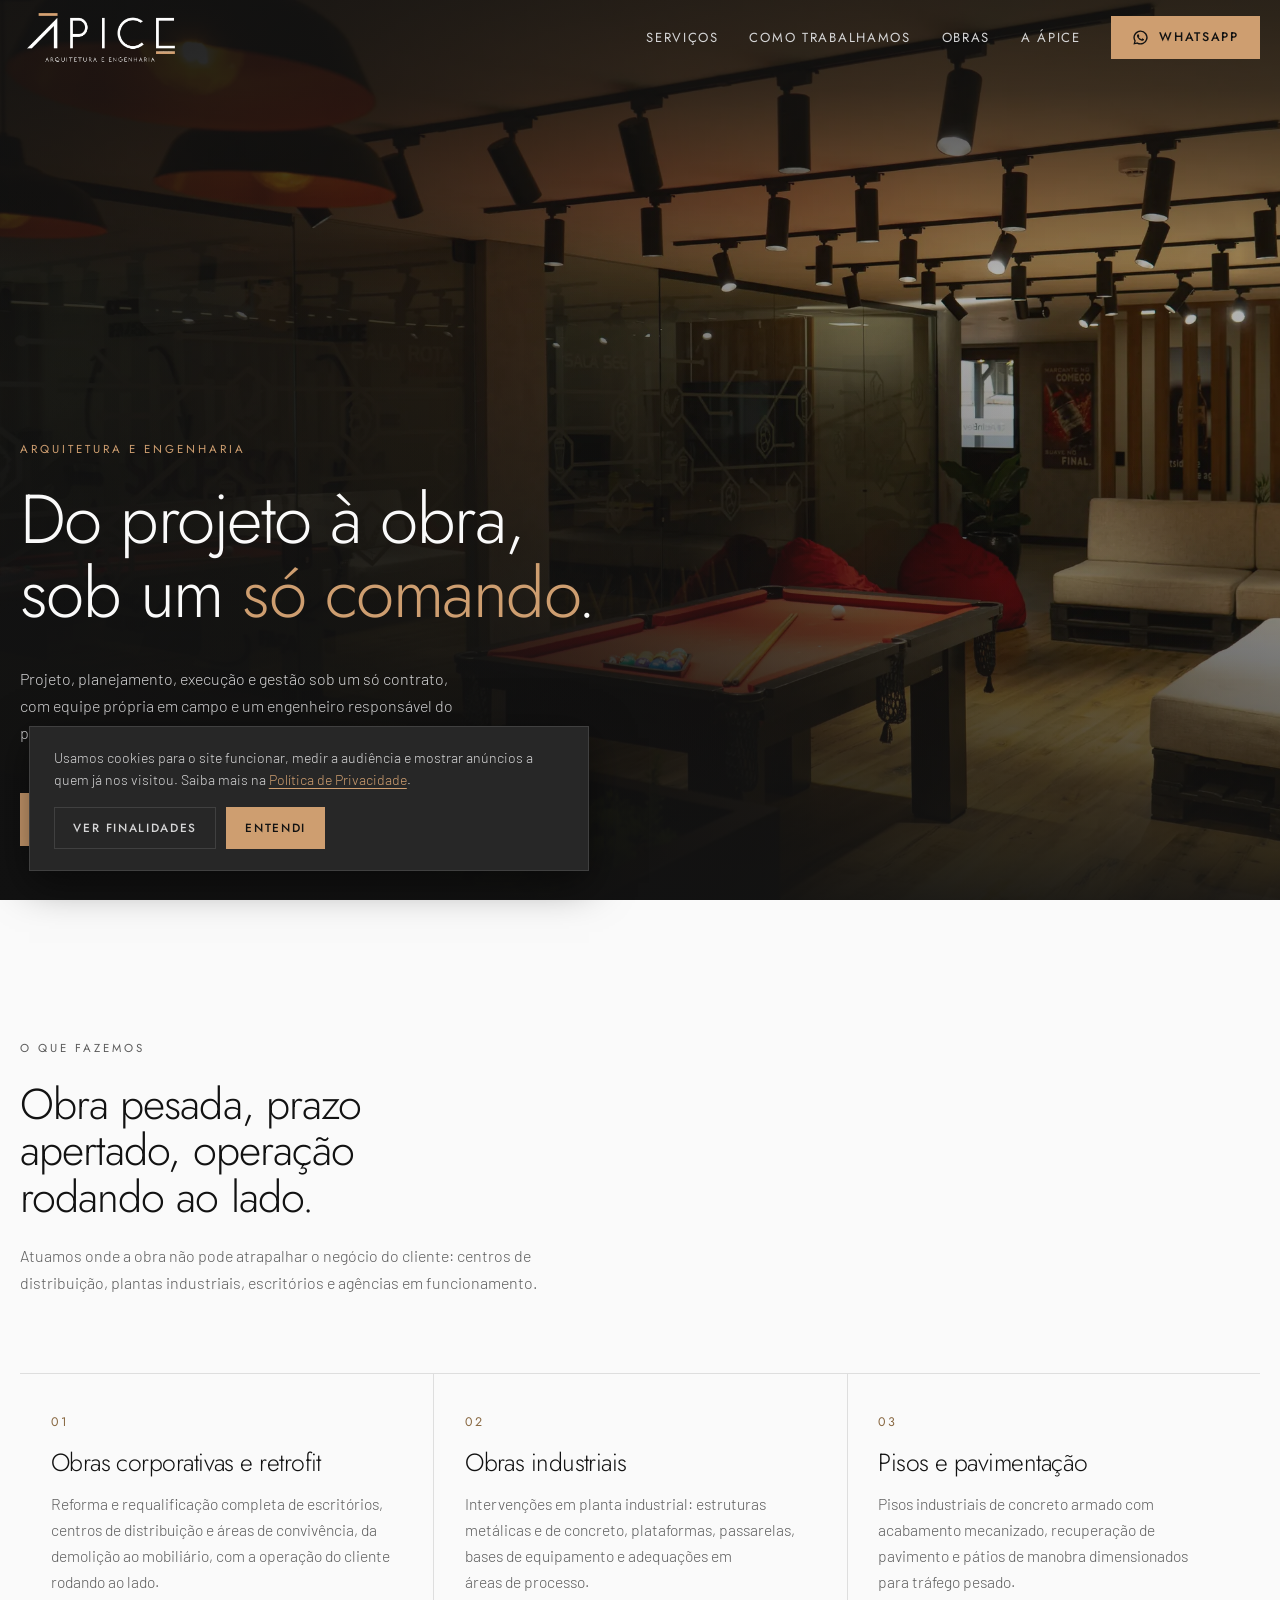
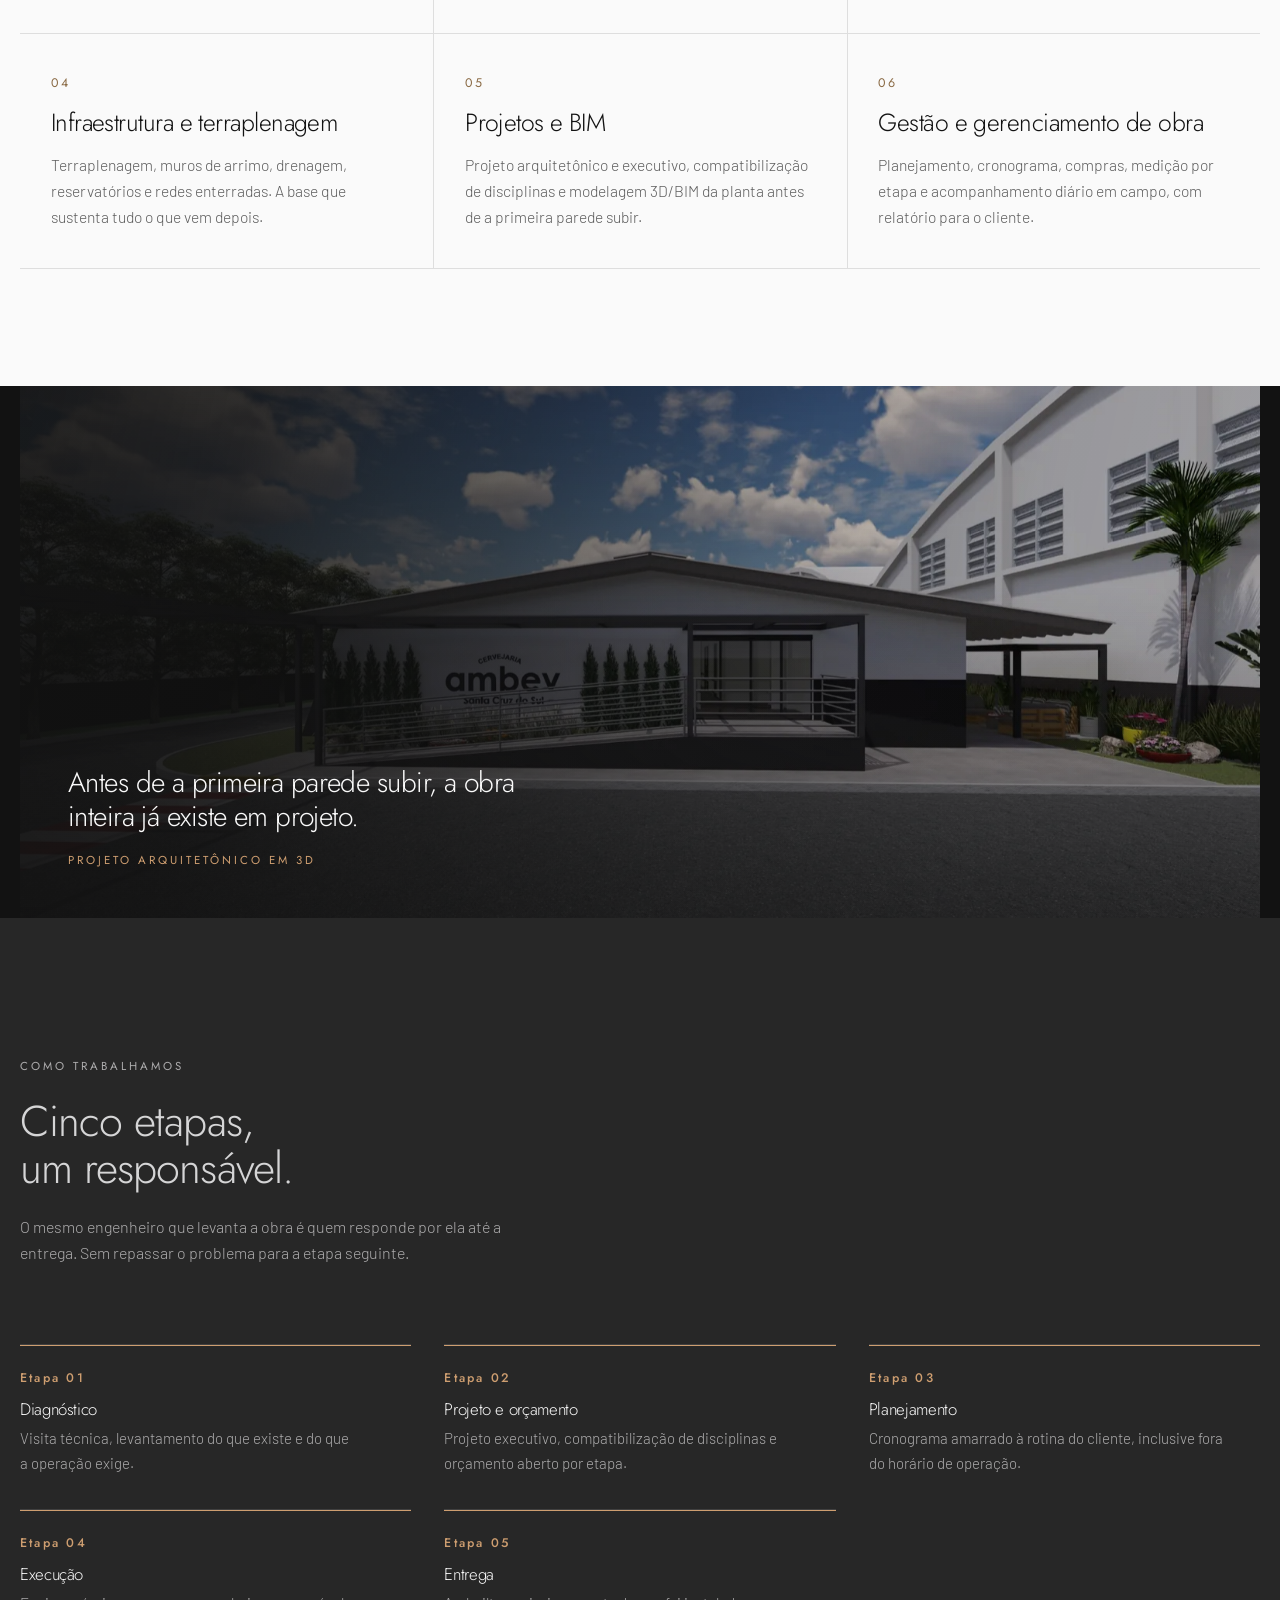
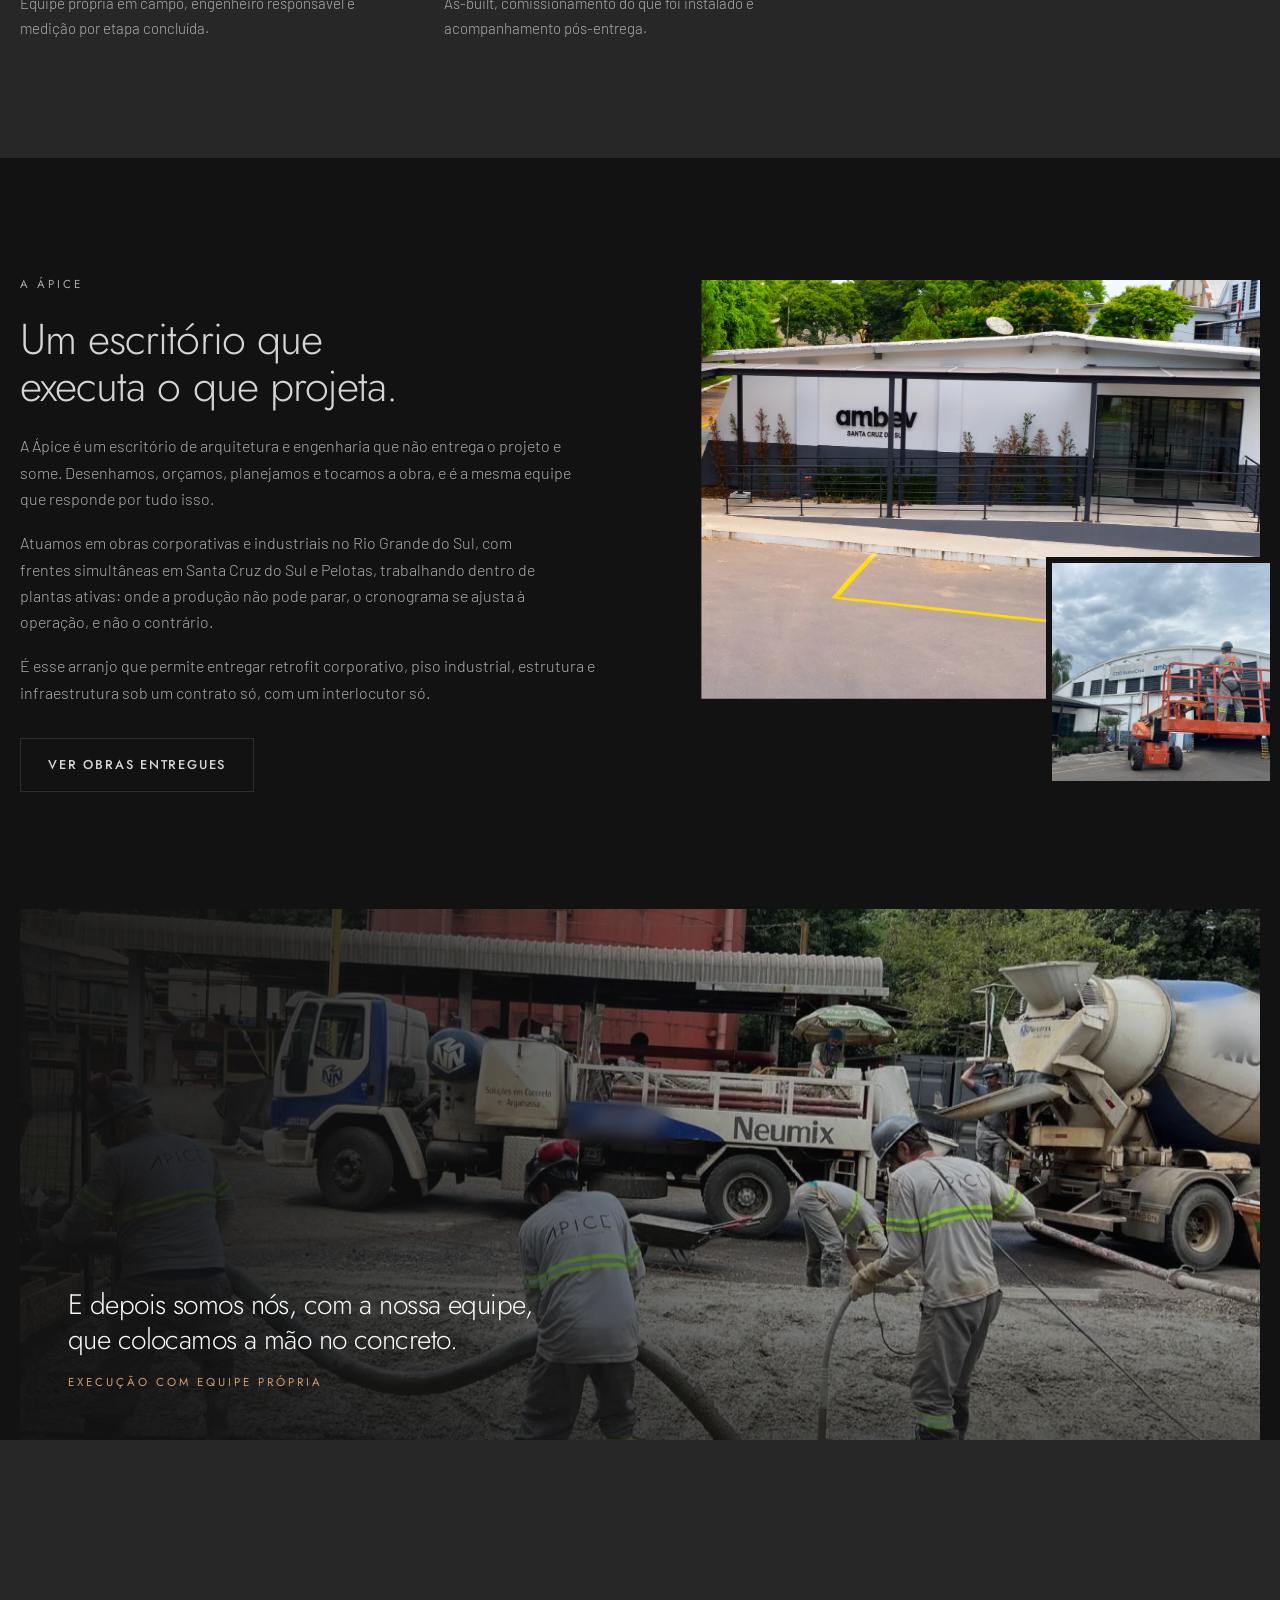
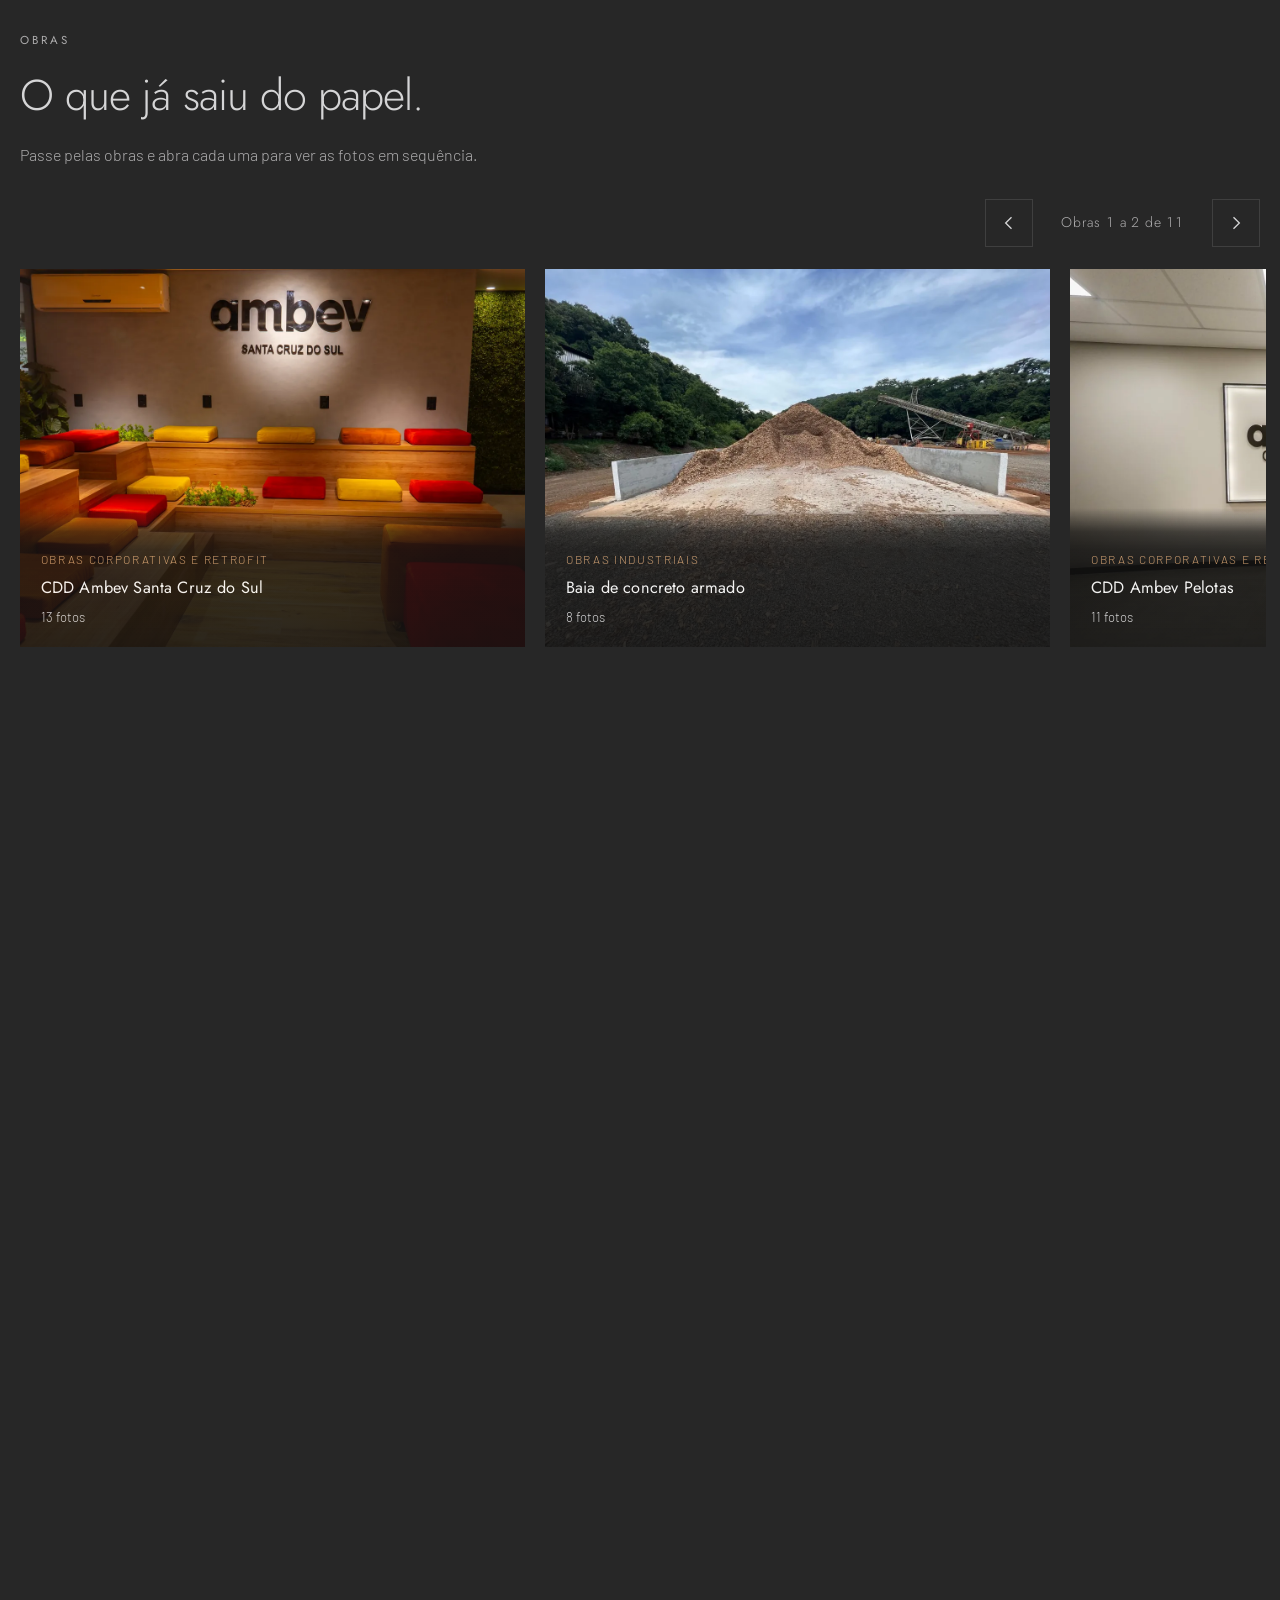
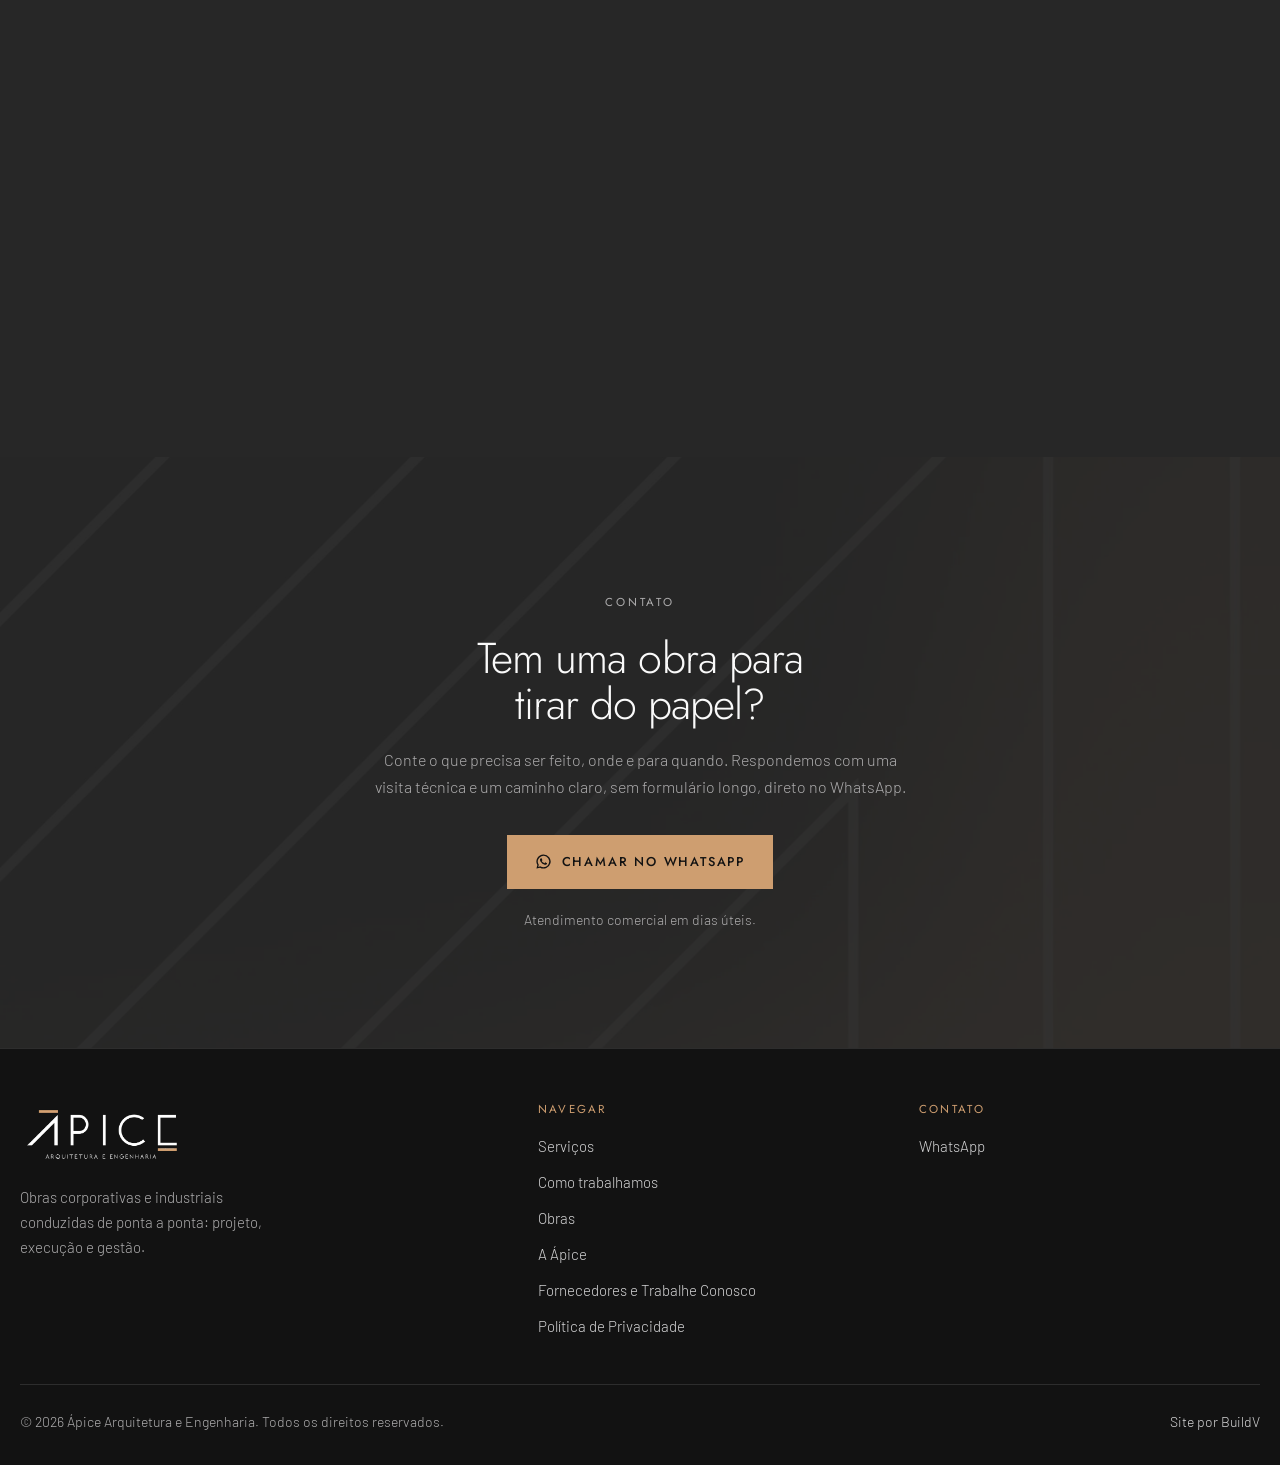
==== commit d0991c61: "Banner de cookies vira aviso informativo (LGPD) - cookies.js: tira o evento cookie_consent (analytic" ====
--- a/deploy-vercel/index.html
+++ b/deploy-vercel/index.html
@@ -30,7 +30,7 @@
 <link rel="preconnect" href="https://fonts.gstatic.com" crossorigin>
 <link href="https://fonts.googleapis.com/css2?family=Barlow:wght@300;400;500;600&family=Jost:wght@300;400;500&display=swap" rel="stylesheet">
 <link rel="preload" as="image" href="assets/img/hero-v2.webp" fetchpriority="high">
-<link rel="stylesheet" href="assets/css/style.css?v=20261005">
+<link rel="stylesheet" href="assets/css/style.css?v=20261026">
 <link rel="stylesheet" href="assets/css/motion.css?v=20261005">
 
 <!-- marca .js antes do primeiro paint: evita flash do conteúdo já revelado -->
@@ -507,6 +507,6 @@
 </dialog>
 
 <script src="assets/js/main.js?v=20261005" defer></script>
-<script src="assets/js/cookies.js" defer></script>
+<script src="assets/js/cookies.js?v=2" defer></script>
 </body>
 </html>
--- a/deploy-vercel/assets/css/style.css
+++ b/deploy-vercel/assets/css/style.css
@@ -502,6 +502,9 @@
 .cookiebar__txt a{color:var(--bronze);text-underline-offset:3px;padding-block:.3rem}
 .cookiebar__actions{display:flex;gap:.6rem;flex:0 0 auto}
 .cookiebar .btn{padding:.65rem 1.15rem;font-size:.74rem}
+.cookie-fins{flex:1 1 100%;list-style:none;margin:0;padding:.9rem 0 0;border-top:1px solid var(--rule);display:grid;gap:.4rem;font-size:.84rem;line-height:1.5;color:var(--gray)}
+.cookie-fins[hidden]{display:none}
+.cookie-fins strong{color:var(--gray-light);font-weight:500}
 @media (max-width:560px){
   .cookiebar{left:1rem;right:1rem;width:auto;bottom:5.5rem;padding:1.1rem 1.2rem}
   .cookiebar__actions{width:100%}
